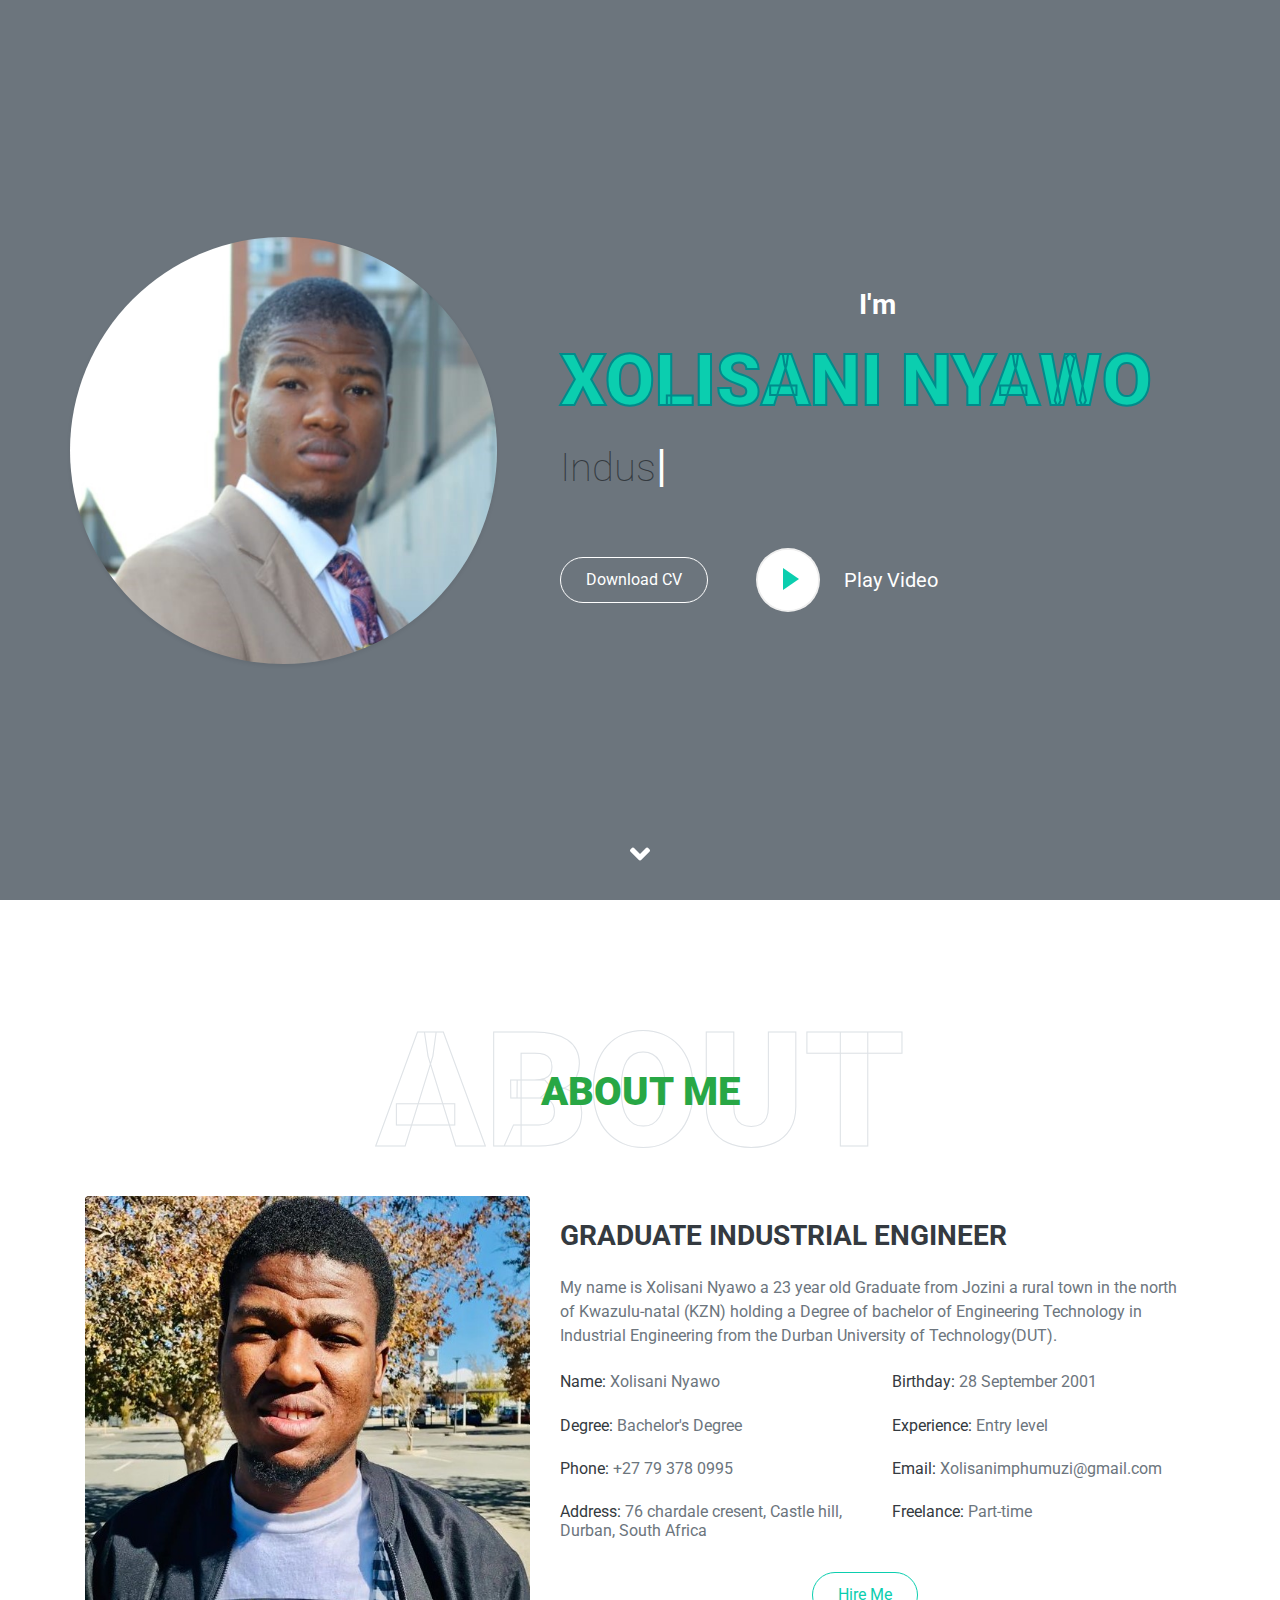
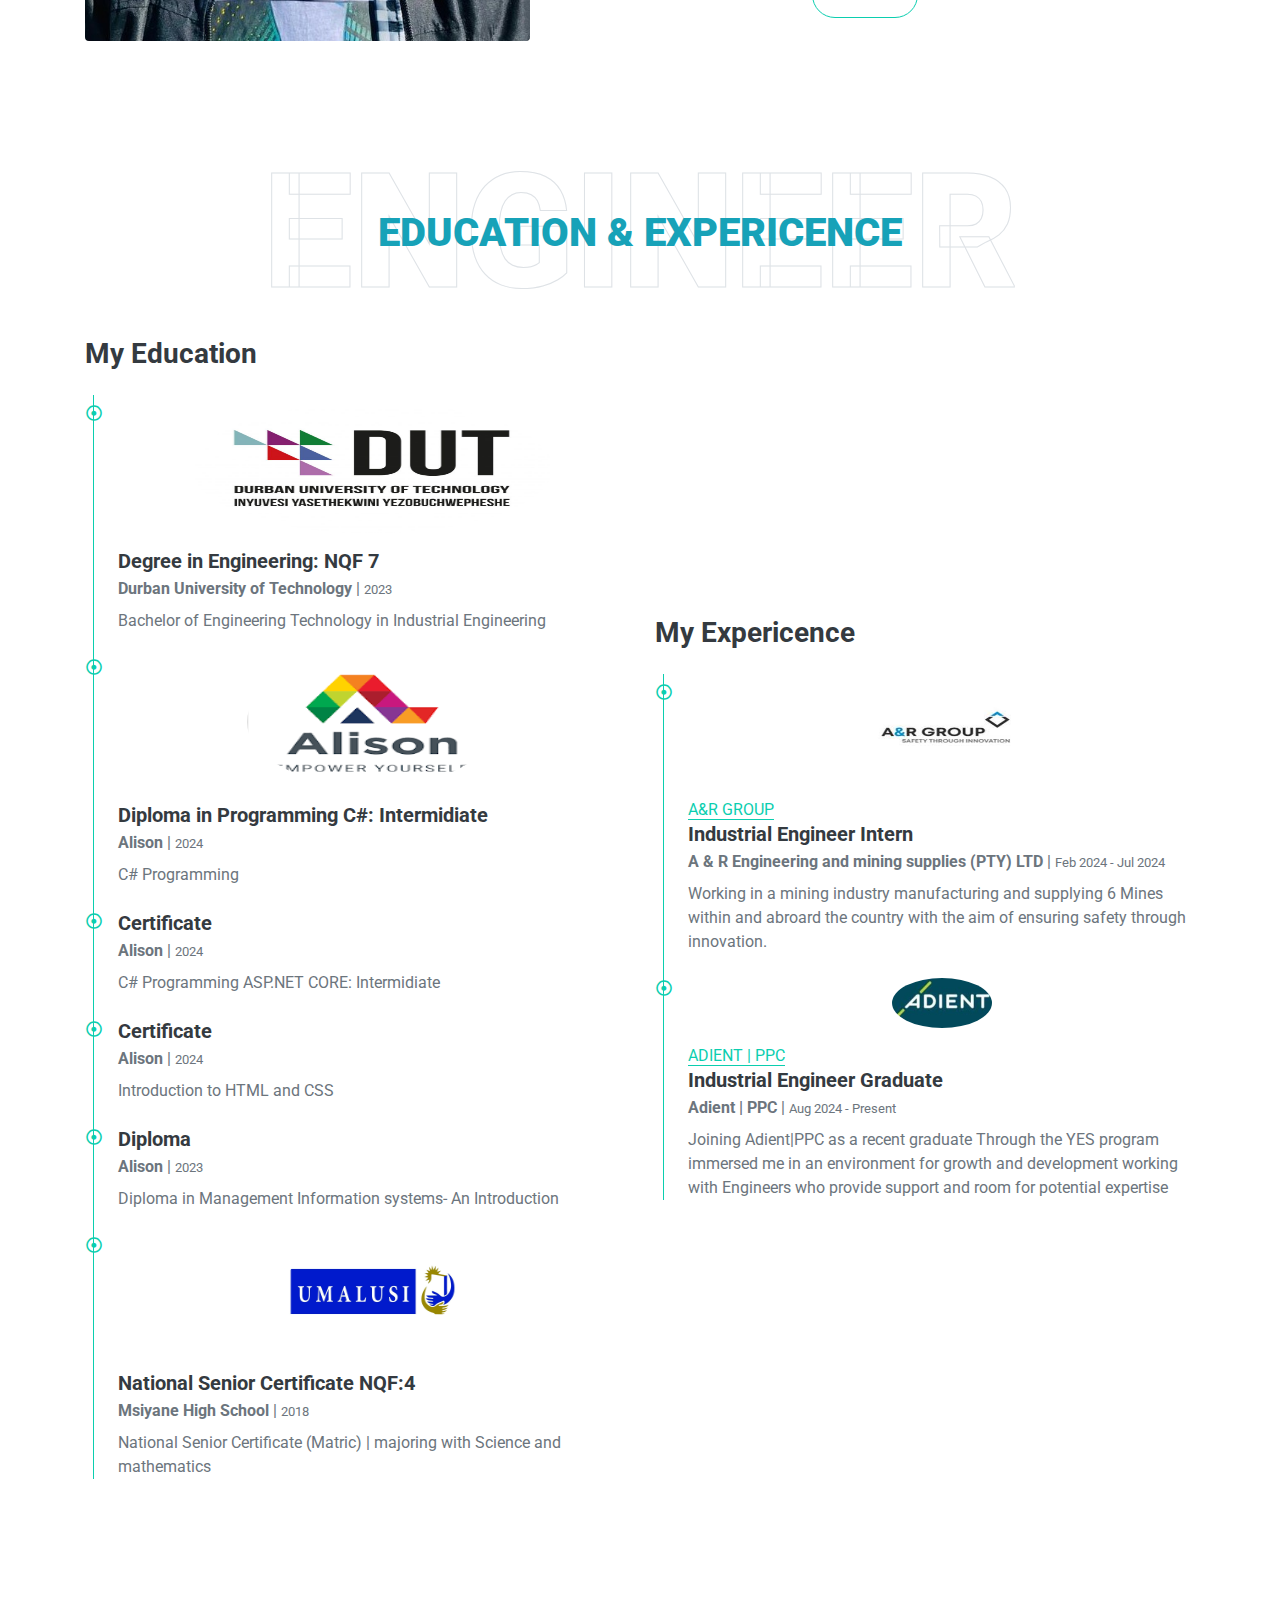
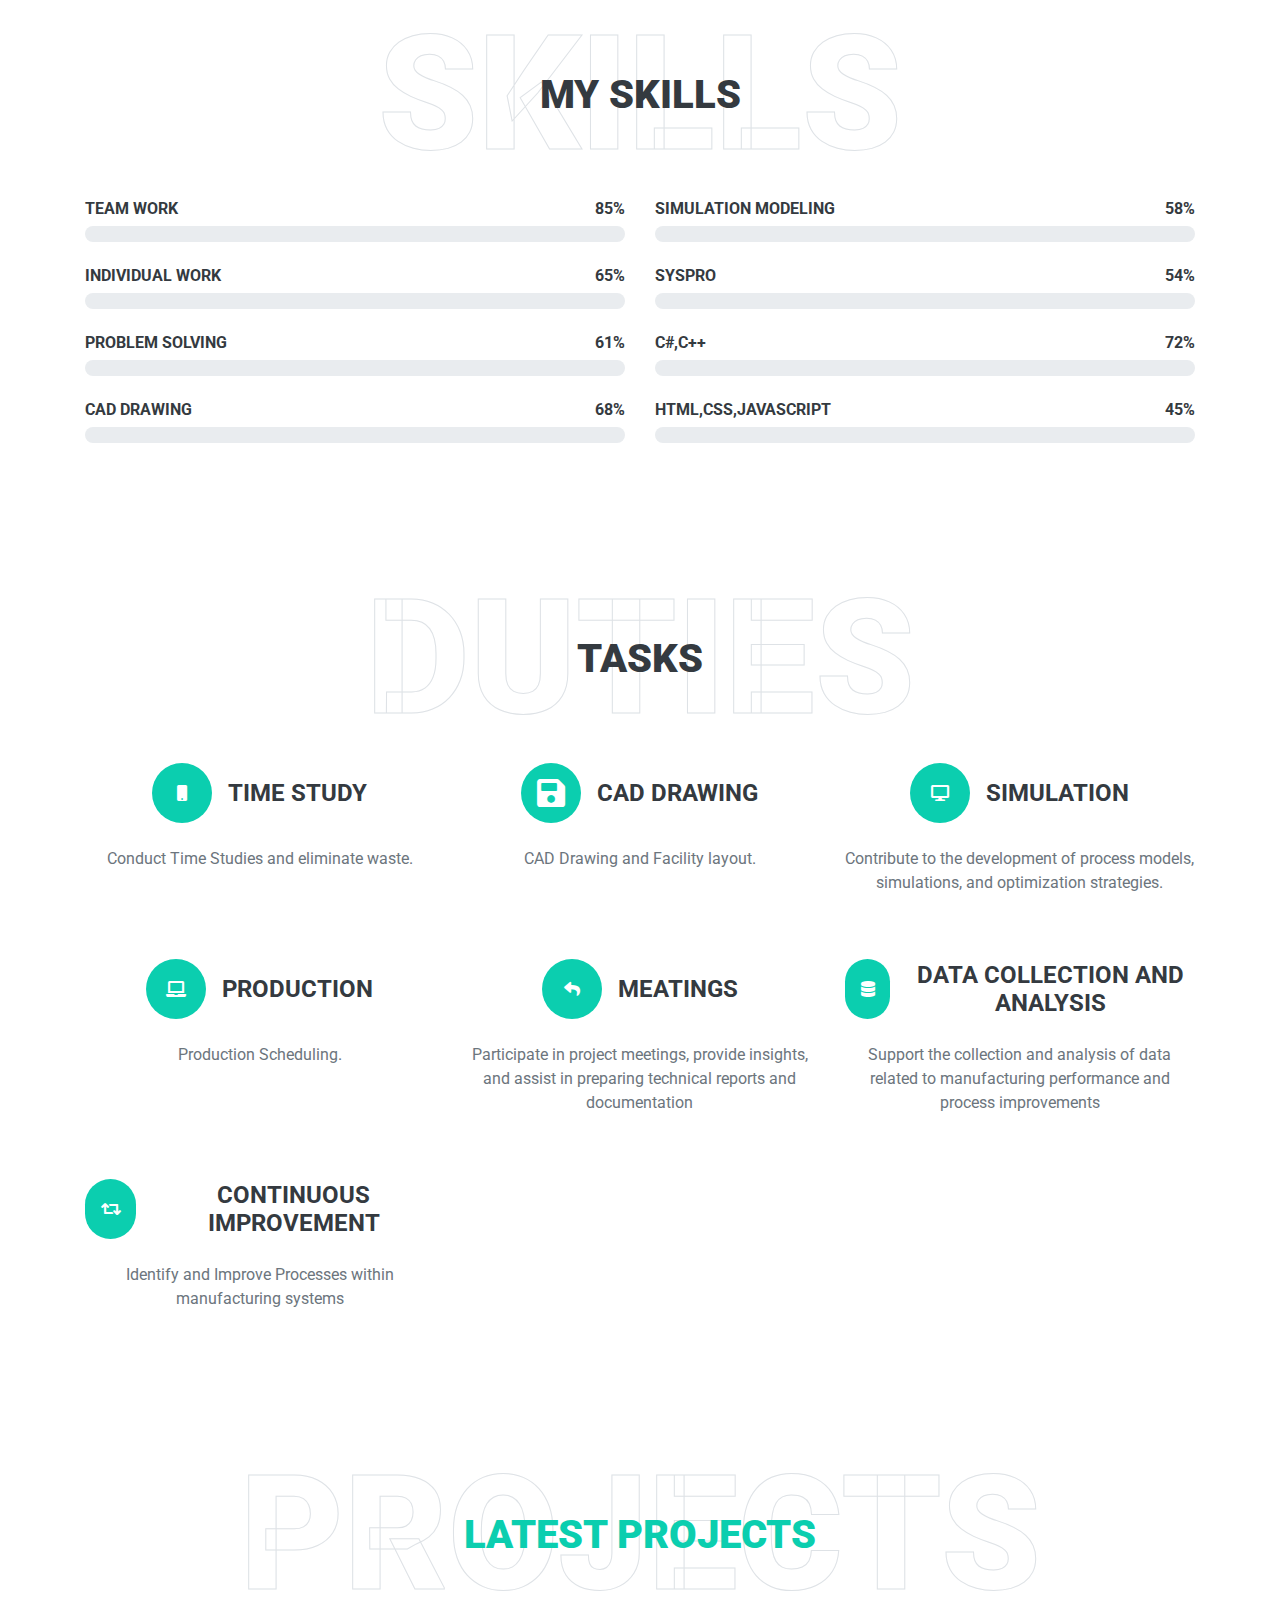
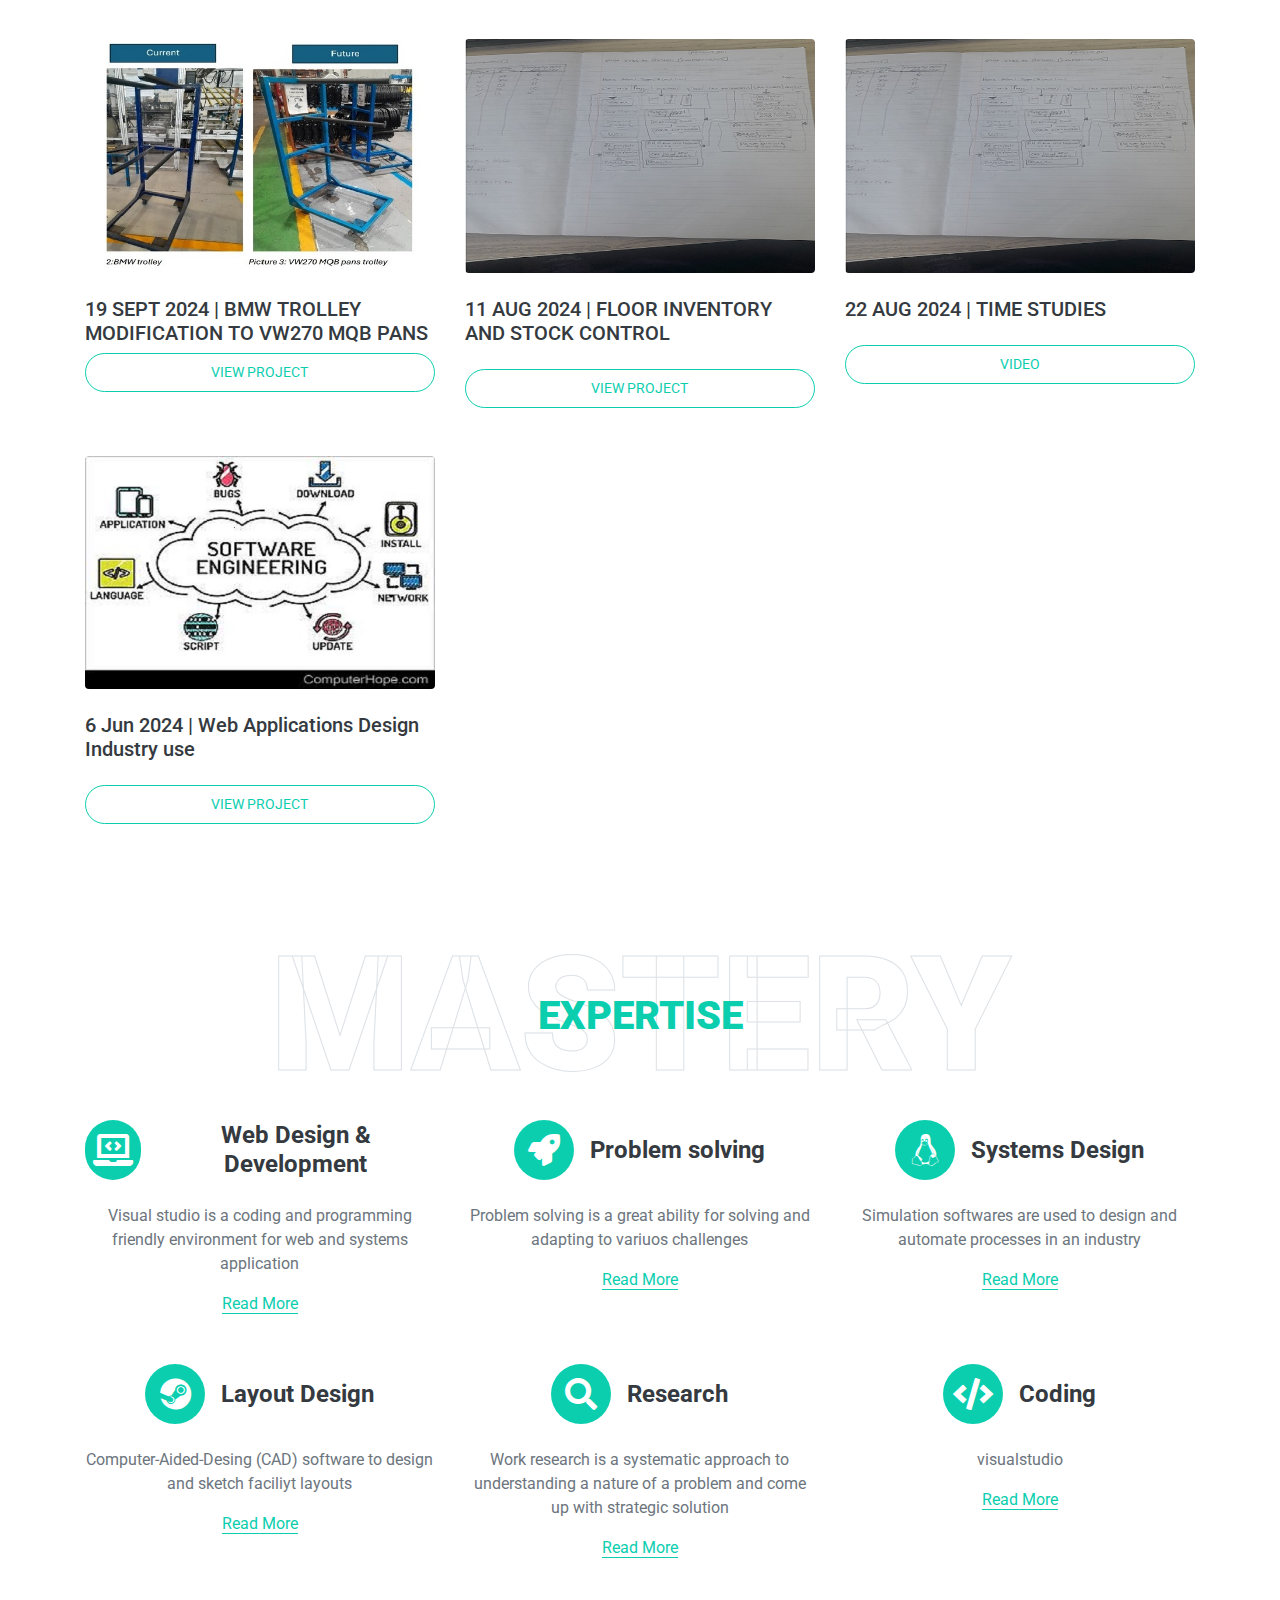
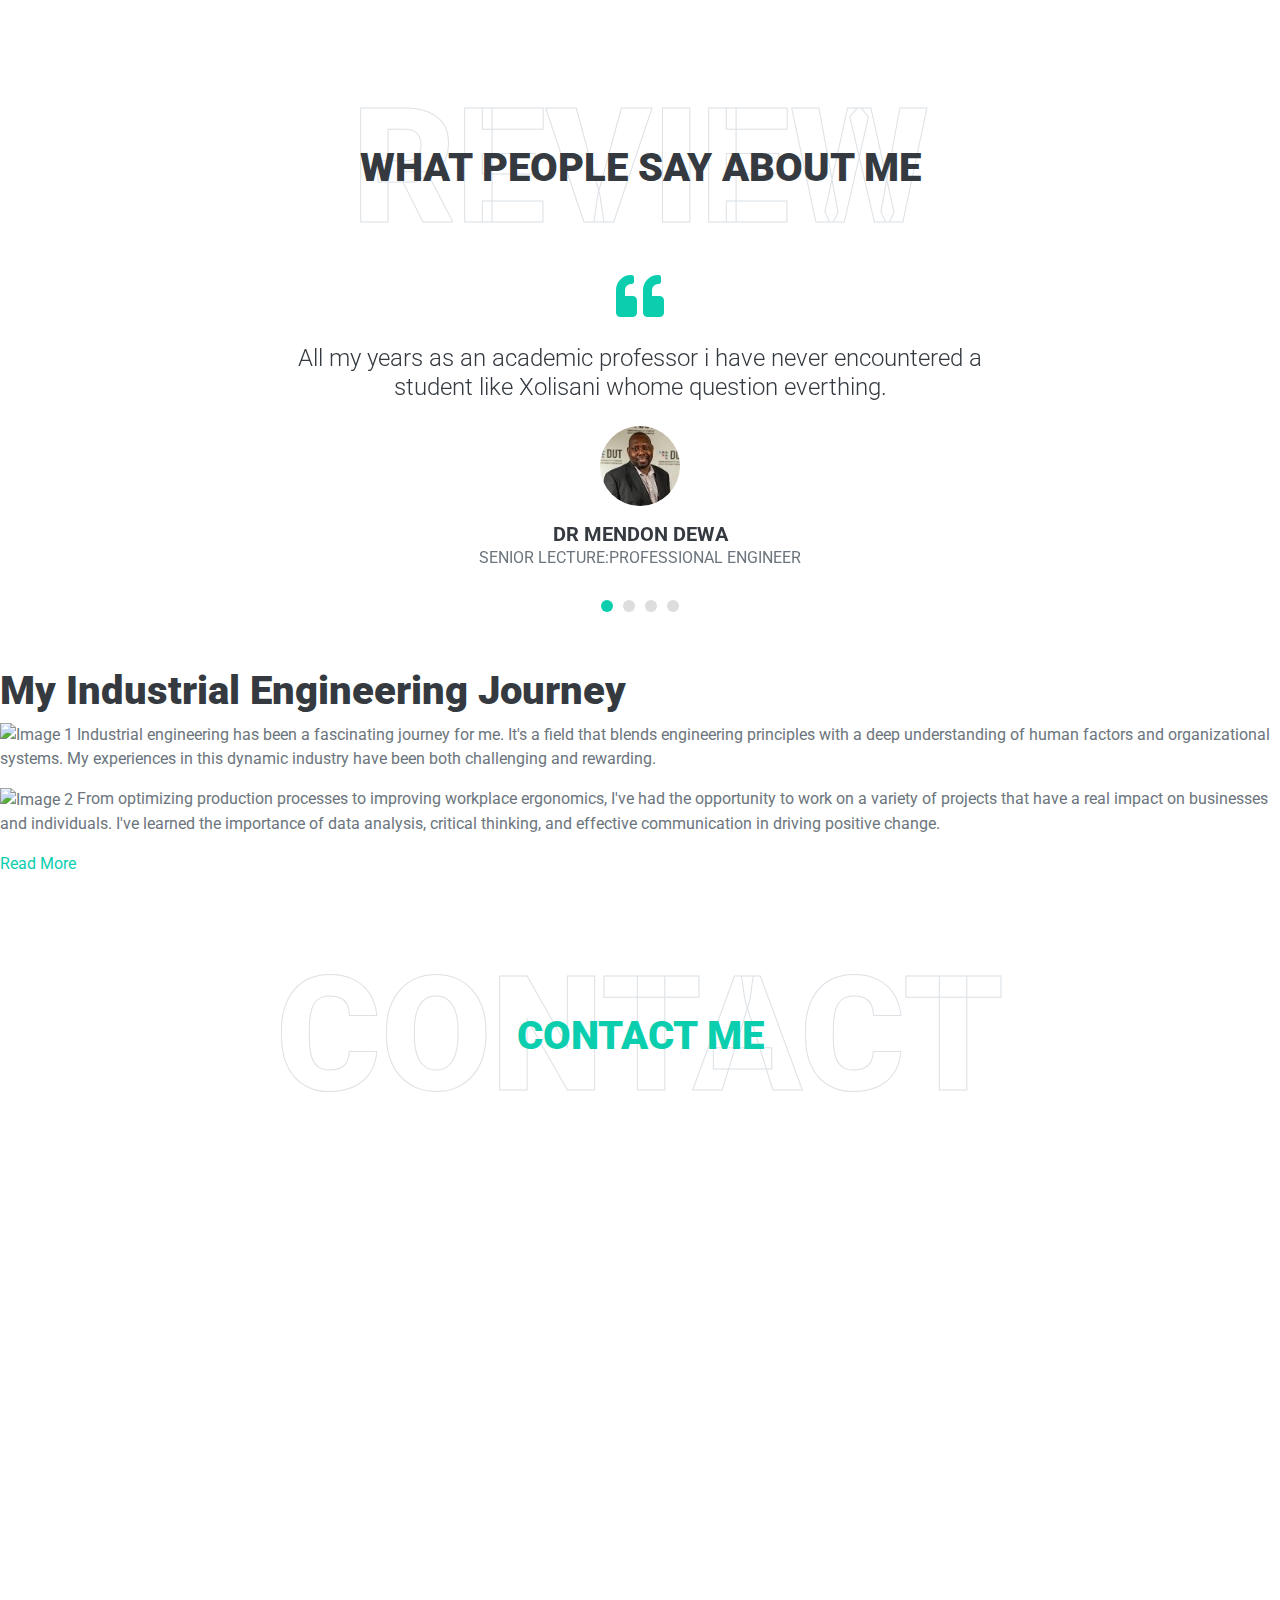
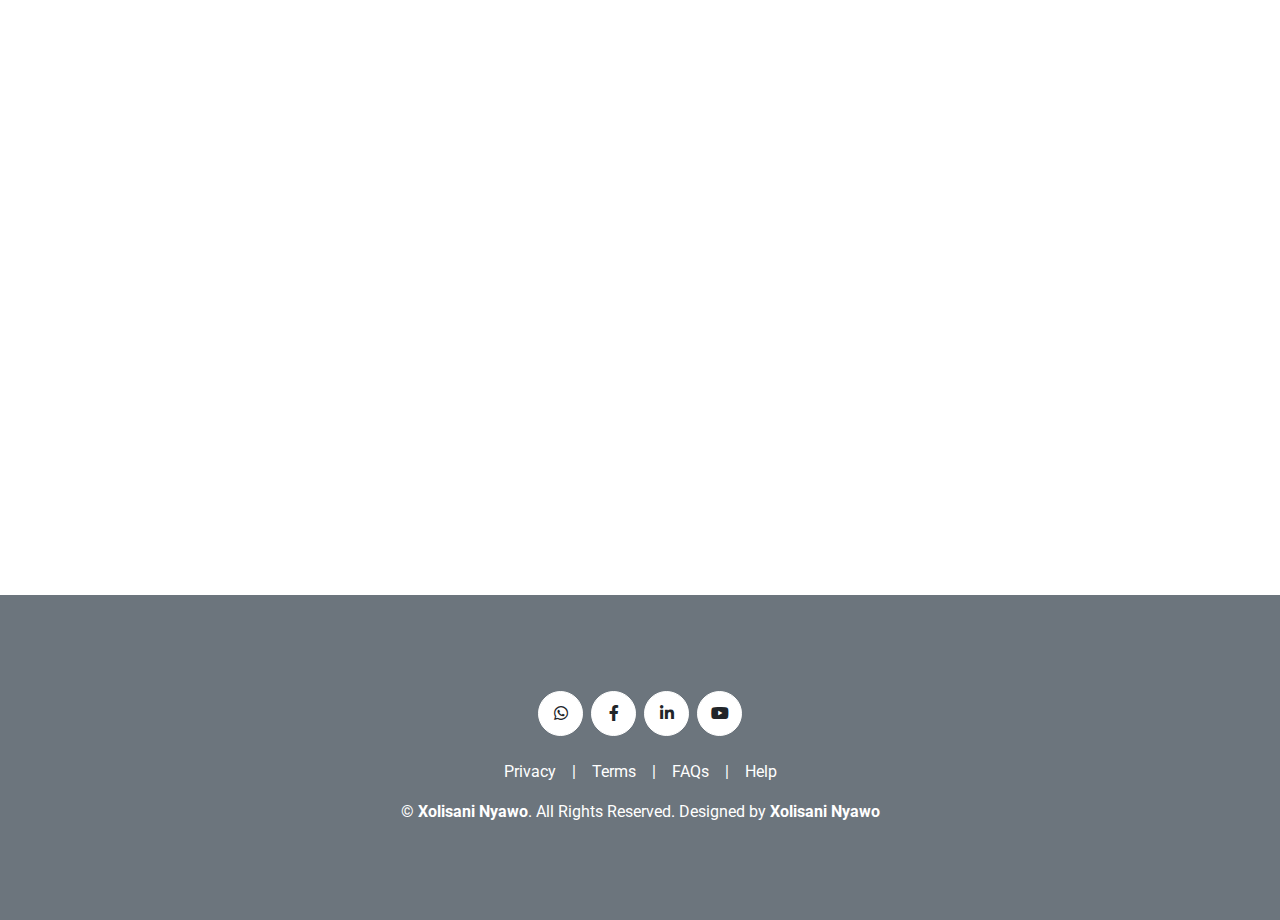
==== index.html @ 23819db9 "Update index.html" ====
<!DOCTYPE html>
<html lang="en">
<head>
    <meta charset="utf-8">
    <title>Xolisani Nyawo</title>
    <meta content="width=device-width, initial-scale=1.0" name="viewport">
    <meta content="HTML" name="keywords">
    <meta content="HTML" name="description">

    <!-- Favicon -->
    <link href="img/favicon.ico" rel="icon">

    <!-- Google Web Fonts -->
    <link rel="preconnect" href="https://fonts.gstatic.com">
    <link href="https://fonts.googleapis.com/css2?family=Roboto:wght@300;400;500;700;900&display=swap" rel="stylesheet"> 

    <!-- Font Awesome -->
    <link href="https://cdnjs.cloudflare.com/ajax/libs/font-awesome/5.10.0/css/all.min.css" rel="stylesheet">

    <!-- Libraries Stylesheet -->
    <link href="lib/owlcarousel/assets/owl.carousel.min.css" rel="stylesheet">
    <link href="lib/lightbox/css/lightbox.min.css" rel="stylesheet">

    <!-- Customized Bootstrap Stylesheet -->
    <link href="css/style.css" rel="stylesheet">
</head>

<body data-spy="scroll" data-target=".navbar" data-offset="51">
    <!-- Navbar Start -->
    <nav class="navbar fixed-top shadow-sm navbar-expand-lg bg-light navbar-light py-3 py-lg-0 px-lg-5">
        <a href="index.html" class="navbar-brand ml-lg-3">
            <h1 class="m-0 display-5"><span class="text-primary">Xolisani</span> Nyawo</h1>
        </a>
        <button type="button" class="navbar-toggler" data-toggle="collapse" data-target="#navbarCollapse">
            <span class="navbar-toggler-icon"></span>
        </button>
        <div class="collapse navbar-collapse px-lg-3" id="navbarCollapse">
            <div class="navbar-nav m-auto py-0">
                <a href="#home" class="nav-item nav-link active">Home</a>
                <a href="#about" class="nav-item nav-link">About</a>
                <a href="#qualification" class="nav-item nav-link">Qualifications</a>
                <a href="#skill" class="nav-item nav-link">Skills</a>
                <a href="#Projects" class="nav-item nav-link">Projects</a>
                <a href="#Duties" class="nav-item nav-link">Duties</a>
                <a href="#Mastery" class="nav-item nav-link">Mastery</a>
                <a href="#testimonial" class="nav-item nav-link">Review</a>
                <a href="#contact" class="nav-item nav-link">Contact</a>
            </div>
            <a href="https://www.linkedin.com/in/xolisani-nyawo-944050216" target="_blank" class="btn btn-outline-primary d-none d-lg-block">Hire Me</a>
        </div>
    </nav>
    <!-- Navbar End -->
    <!-- Video Modal Start -->
    <div class="modal fade" id="videoModal" tabindex="-1" role="dialog" aria-labelledby="exampleModalLabel" aria-hidden="true">
        <div class="modal-dialog" role="document">
            <div class="modal-content">
                <div class="modal-body">
                    <button type="button" class="close" data-dismiss="modal" aria-label="Close">
                        <span aria-hidden="true">&times;</span>
                    </button>
                    <!-- 16:9 aspect ratio -->
                    <div class="embed-responsive embed-responsive-16by9">
                        <iframe class="embed-responsive-item" src="" id="video" allowscriptaccess="always" allow="autoplay"></iframe>
                    </div>
                </div>
            </div>
        </div>
    </div>
    <!-- Video Modal End -->

    <!-- Header Start -->
    <div class="container-fluid bg-secondary d-flex align-items-center mb-5 py-5" id="home" style="min-height: 100vh;">
        <div class="container">
            <div class="row align-items-center">
                <div class="col-lg-5 px-5 pl-lg-0 pb-5 pb-lg-0">
                    <img class="img-fluid w-100 rounded-circle shadow-sm" src="img/profile.jpg" alt="">
                </div>
                <div class="col-lg-7 text-center text-lg-left">
                    <h3 class="text-white font-weight-normal mb-3"><center><strong>I'm</strong></center></h3>
                    <h1 class="display-3 text-uppercase text-primary mb-2" style="-webkit-text-stroke: 2px #008b8b;">XOLISANI NYAWO</h1>
                    <h1 class="typed-text-output d-inline font-weight-lighter text-silver"></h1>
                    <div class="typed-text d-none">Industrial Engineer, Process Engineer, Software Engineer</div>
                    <div class="d-flex align-items-center justify-content-center justify-content-lg-start pt-5">
                         <a href="Doc/MR XM%20Nyawo%20%20CV.pdf"  target="_blank" class="btn btn-outline-light mr-5">Download CV</a>
                         <button type="button" class="btn-play" data-toggle="modal"
                                data-src="https://youtu.be/O-t95DIq7BI?si=vHNenE_iYYShffE9" data-target="#videoModal">
                            <span></span>
                         </button>
                        <h5 class="font-weight-normal text-white m-0 ml-4 d-none d-sm-block">Play Video</h5>
                    </div>
                </div>
            </div>
        </div>
    </div>
    <!-- Header End -->

    <!-- About Start -->
    <div class="container-fluid py-5" id="about">
        <div class="container">
            <div class="position-relative d-flex align-items-center justify-content-center">
                <h1 class="display-1 text-uppercase text-white" style="-webkit-text-stroke: 1px #dee2e6;">About</h1>
                <h1 class="position-absolute text-uppercase text-success">About Me</h1>
            </div>
            <div class="row align-items-center">
                <div class="col-lg-5 pb-4 pb-lg-0">
                    <img class="img-fluid rounded w-100" src="img/about.jpg" alt="">
                </div>
                <div class="col-lg-7">
                    <h3 class="mb-4">GRADUATE INDUSTRIAL ENGINEER</h3>
                    <p>My name is Xolisani Nyawo a 23 year old Graduate from Jozini a rural town in the north of Kwazulu-natal (KZN) holding a Degree of bachelor of Engineering Technology in Industrial Engineering from the Durban University of Technology(DUT). </p>
                    <div class="row mb-3">
                        <div class="col-sm-6 py-2"><h6>Name: <span class="text-secondary">Xolisani Nyawo</span></h6></div>
                        <div class="col-sm-6 py-2"><h6>Birthday: <span class="text-secondary">28 September 2001</span></h6></div>
                        <div class="col-sm-6 py-2"><h6>Degree: <span class="text-secondary">Bachelor's Degree</span></h6></div>
                        <div class="col-sm-6 py-2"><h6>Experience: <span class="text-secondary">Entry level</span></h6></div>
                        <div class="col-sm-6 py-2"><h6>Phone: <span class="text-secondary">+27 79 378 0995</span></h6></div>
                        <div class="col-sm-6 py-2"><h6>Email: <span class="text-secondary">Xolisanimphumuzi@gmail.com</span></h6></div>
                        <div class="col-sm-6 py-2"><h6>Address: <span class="text-secondary">76 chardale cresent, Castle hill, Durban, South Africa</span></h6></div>
                        <div class="col-sm-6 py-2"><h6>Freelance: <span class="text-secondary">Part-time</span></h6></div>
                    </div>
                    <div class="position-relative d-flex align-items-center justify-content-center">
                    <a href="https://www.linkedin.com/in/xolisani-nyawo-944050216" target="_blank" class="btn btn-outline-primary mr-4">Hire Me</a>
                    </div>
                </div>
            </div>
        </div>
    </div>
    <!-- About End -->
    <!-- Qualification Start -->
    <div class="container-fluid py-5" id="qualification">
        <div class="container">
            <div class="position-relative d-flex align-items-center justify-content-center">
                <h1 class="display-1 text-uppercase text-white" style="-webkit-text-stroke: 1px #dee2e6;">Engineer</h1>
                <h1 class="position-absolute text-uppercase text-info">Education & Expericence</h1>
            </div>
            <div class="row align-items-center">
                <div class="col-lg-6">
                    <h3 class="mb-4">My Education</h3>
                    <div class="border-left border-primary pt-2 pl-4 ml-2">
                        <div class="position-relative mb-4">
                            <i class="far fa-dot-circle text-primary position-absolute" style="top: 2px; left: -32px;"></i>
                            <div class="position-relative d-flex align-items-center justify-content-center">
                            <img class="img-fluid rounded-circle mx-auto mb-3" src="img/DUT logo.jpg" style="width: 360px; height: 130px;">
                            </div>
                            <h5 class="font-weight-bold mb-1">Degree in Engineering: NQF 7</h5>
                            <p class="mb-2"><strong>Durban University of Technology</strong> | <small>2023</small></p>
                            <p>Bachelor of Engineering Technology in Industrial Engineering</p>
                        </div>
                        <div class="position-relative mb-4">
                            <i class="far fa-dot-circle text-primary position-absolute" style="top: 2px; left: -32px;"></i>
                            <div class="position-relative d-flex align-items-center justify-content-center">
                            <img class="img-fluid rounded-circle mx-auto mb-3" src="img/Alison.png" style="width: 250px; height: 130px;">
                            </div>
                            <h5 class="font-weight-bold mb-1">Diploma in Programming C#: Intermidiate</h5>
                            <p class="mb-2"><strong>Alison</strong> | <small>2024</small></p>
                            <p>C# Programming</p>
                        </div>
                        <div class="position-relative mb-4">
                            <i class="far fa-dot-circle text-primary position-absolute" style="top: 2px; left: -32px;"></i>
                            <h5 class="font-weight-bold mb-1">Certificate </h5>
                            <p class="mb-2"><strong>Alison</strong> | <small>2024</small></p>
                            <p>C# Programming ASP.NET CORE: Intermidiate</p>
                        </div>
                        <div class="position-relative mb-4">
                            <i class="far fa-dot-circle text-primary position-absolute" style="top: 2px; left: -32px;"></i>
                            <h5 class="font-weight-bold mb-1">Certificate</h5>
                            <p class="mb-2"><strong>Alison</strong> | <small>2024</small></p>
                            <p>Introduction to HTML and CSS</p>
                        </div>
                        <div class="position-relative mb-4">
                            <i class="far fa-dot-circle text-primary position-absolute" style="top: 2px; left: -32px;"></i>
                            <h5 class="font-weight-bold mb-1">Diploma</h5>
                            <p class="mb-2"><strong>Alison</strong> | <small>2023</small></p>
                            <p>Diploma in Management Information systems- An Introduction</p>
                        </div>
                        <div class="position-relative mb-4">
                            <i class="far fa-dot-circle text-primary position-absolute" style="top: 2px; left: -32px;"></i>
                            <div class="position-relative d-flex align-items-center justify-content-center">
                            <img class="img-fluid rounded-circle mx-auto mb-3" src="img/umalusi.jpg" style="width: 180px; height: 120px;">
                            </div>
                            <h5 class="font-weight-bold mb-1">National Senior Certificate NQF:4</h5>
                            <p class="mb-2"><strong>Msiyane High School</strong> | <small>2018</small></p>
                            <p>National Senior Certificate (Matric) | majoring with Science and mathematics </p>
                        </div>
                    </div>
                    </div>
                <div class="col-lg-6">
                    <h3 class="mb-4">My Expericence</h3>
                    <div class="border-left border-primary pt-2 pl-4 ml-2">
                        <div class="position-relative mb-4">
                            <i class="far fa-dot-circle text-primary position-absolute" style="top: 2px; left: -32px"></i>
                            <div class="position-relative d-flex align-items-center justify-content-center">
                            <img class="img-fluid rounded-circle mx-auto mb-3" src="img/A&R group.jpeg" style="width: 150px; height: 100px;">
                            </div>
                            <a class="border-bottom border-primary text-decoration-none" href="https://www.areng-group.com/#:~:text=The%20industry-leading%20mine%20safety%20and" target="_blank">A&R GROUP</a>
                            <h5 class="font-weight-bold mb-1">Industrial Engineer Intern</h5>
                            <p class="mb-2"><strong>A & R Engineering and mining supplies (PTY) LTD</strong> | <small>Feb 2024 - Jul 2024</small></p>
                            <p>Working in a mining industry manufacturing and supplying 6 Mines within and abroard the country with the aim of ensuring safety through innovation.</p>
                        </div>
                        <div class="position-relative mb-4">
                            <i class="far fa-dot-circle text-primary position-absolute" style="top: 2px; left: -32px;"></i>
                            <div class="position-relative d-flex align-items-center justify-content-center">
                            <img class="img-fluid rounded-circle mx-auto mb-3" src="img/Adient.jpeg" style="width: 100px; height: 50px;">
                            </div>
                            <a class="border-bottom border-primary text-decoration-none" href="https://www.adient.com/about-us/locations/adient-south-africa/#:~:text=We%E2%80%99re%20driving%20a%20high-performance%20culture" target="_blank">ADIENT | PPC</a>
                            <h5 class="font-weight-bold mb-1">Industrial Engineer Graduate</h5>
                            <p class="mb-2"><strong>Adient | PPC </strong> | <small>Aug 2024 - Present</small></p>
                            <p>Joining Adient|PPC as a recent graduate Through the YES program immersed me in an environment for growth and development working with Engineers who provide support and room for potential expertise</p>
                        </div>
                    </div>
                </div>
            </div>
        </div>
    </div>
    <!-- Qualification End -->
    <!-- Skill Start -->
    <div class="container-fluid py-5" id="skill">
        <div class="container">
            <div class="position-relative d-flex align-items-center justify-content-center">
                <h1 class="display-1 text-uppercase text-white" style="-webkit-text-stroke: 1px #dee2e6;">Skills</h1>
                <h1 class="position-absolute text-uppercase text-indigo">My Skills</h1>
            </div>
            <div class="row align-items-center">
                <div class="col-md-6">
                    <div class="skill mb-4">
                        <div class="d-flex justify-content-between">
                            <h6 class="font-weight-bold">TEAM WORK</h6>
                            <h6 class="font-weight-bold">85%</h6>
                        </div>
                        <div class="progress">
                            <div class="progress-bar bg-primary" role="progressbar" aria-valuenow="80" aria-valuemin="0" aria-valuemax="100"></div>
                        </div>
                    </div>
                    <div class="skill mb-4">
                        <div class="d-flex justify-content-between">
                            <h6 class="font-weight-bold">INDIVIDUAL WORK</h6>
                            <h6 class="font-weight-bold">65%</h6>
                        </div>
                        <div class="progress">
                            <div class="progress-bar bg-warning" role="progressbar" aria-valuenow="60" aria-valuemin="0" aria-valuemax="100"></div>
                        </div>
                    </div>
                    <div class="skill mb-4">
                        <div class="d-flex justify-content-between">
                            <h6 class="font-weight-bold">PROBLEM SOLVING</h6>
                            <h6 class="font-weight-bold">61%</h6>
                        </div>
                        <div class="progress">
                            <div class="progress-bar bg-warning" role="progressbar" aria-valuenow="60" aria-valuemin="0" aria-valuemax="100"></div>
                        </div>
                    </div>
                        <div class="skill mb-4">
                        <div class="d-flex justify-content-between">
                            <h6 class="font-weight-bold">CAD DRAWING</h6>
                            <h6 class="font-weight-bold">68%</h6>
                        </div>
                        <div class="progress">
                            <div class="progress-bar bg-warning" role="progressbar" aria-valuenow="60" aria-valuemin="0" aria-valuemax="100"></div>
                        </div>
                    </div>
                </div>
                <div class="col-md-6">
                    <div class="skill mb-4">
                        <div class="d-flex justify-content-between">
                            <h6 class="font-weight-bold">SIMULATION MODELING</h6>
                            <h6 class="font-weight-bold">58%</h6>
                        </div>
                        <div class="progress">
                            <div class="progress-bar bg-danger" role="progressbar" aria-valuenow="50" aria-valuemin="0" aria-valuemax="100"></div>
                        </div>
                    </div>
                        <div class="skill mb-4">
                        <div class="d-flex justify-content-between">
                            <h6 class="font-weight-bold">SYSPRO</h6>
                            <h6 class="font-weight-bold">54%</h6>
                        </div>
                        <div class="progress">
                            <div class="progress-bar bg-danger" role="progressbar" aria-valuenow="50" aria-valuemin="0" aria-valuemax="100"></div>
                        </div>
                    </div>
                    <div class="skill mb-4">
                        <div class="d-flex justify-content-between">
                            <h6 class="font-weight-bold">C#,C++</h6>
                            <h6 class="font-weight-bold">72%</h6>
                        </div>
                        <div class="progress">
                            <div class="progress-bar bg-dark" role="progressbar" aria-valuenow="70" aria-valuemin="0" aria-valuemax="100"></div>
                        </div>
                    </div>
                    <div class="skill mb-4">
                        <div class="d-flex justify-content-between">
                            <h6 class="font-weight-bold">HTML,CSS,JAVASCRIPT</h6>
                            <h6 class="font-weight-bold">45%</h6>
                        </div>
                        <div class="progress">
                            <div class="progress-bar bg-info" role="progressbar" aria-valuenow="40" aria-valuemin="0" aria-valuemax="100"></div>
                        </div>
                    </div>
                </div>
            </div>
        </div>
    </div>
    <!-- Skill End -->
    <!-- Duties start -->
<div class="container-fluid pt-5" id="Duties">
        <div class="container">
            <div class="position-relative d-flex align-items-center justify-content-center">
                <h1 class="display-1 text-uppercase text-white" style="-webkit-text-stroke: 1px #dee2e6;">Duties</h1>
                <h1 class="position-absolute text-uppercase text-gray-dark">Tasks</h1>
            </div>
            <div class="row pb-3">
                <div class="col-lg-4 col-md-6 text-center mb-5">
                    <div class="d-flex align-items-center justify-content-center mb-4">
                        <i class="fa fa-mobile service-icon bg-primary text-white mr-3"></i>
                        <h4 class="font-weight-bold m-0">TIME STUDY</h4>
                    </div>
                    <p>Conduct Time Studies and eliminate waste.</p>
                </div>
                <div class="col-lg-4 col-md-6 text-center mb-5">
                    <div class="d-flex align-items-center justify-content-center mb-4">
                        <i class="fa fa-2x fa-save service-icon bg-primary text-white mr-3"></i>
                        <h4 class="font-weight-bold m-0">CAD DRAWING</h4>
                    </div>
                    <p>CAD Drawing and Facility layout.</p>
                </div>
                <div class="col-lg-4 col-md-6 text-center mb-5">
                    <div class="d-flex align-items-center justify-content-center mb-4">
                        <i class="fa fa-desktop service-icon bg-primary text-white mr-3"></i>
                        <h4 class="font-weight-bold m-0">SIMULATION</h4>
                    </div>
                    <p>Contribute to the development of process models, simulations, and optimization strategies.</p>
                </div>
                <div class="col-lg-4 col-md-6 text-center mb-5">
                    <div class="d-flex align-items-center justify-content-center mb-4">
                        <i class="fa fa-laptop service-icon bg-primary text-white mr-3"></i>
                        <h4 class="font-weight-bold m-0">PRODUCTION</h4>
                    </div>
                    <p>Production Scheduling.</p>
                </div>
                <div class="col-lg-4 col-md-6 text-center mb-5">
                    <div class="d-flex align-items-center justify-content-center mb-4">
                        <i class="fa fa-reply service-icon bg-primary text-white mr-3"></i>
                        <h4 class="font-weight-bold m-0">MEATINGS</h4>
                    </div>
                    <p>Participate in project meetings, provide insights, and assist in preparing technical reports and documentation</p>
                </div>
                <div class="col-lg-4 col-md-6 text-center mb-5">
                    <div class="d-flex align-items-center justify-content-center mb-4">
                        <i class="fa fa-database service-icon bg-primary text-white mr-3"></i>
                        <h4 class="font-weight-bold m-0">DATA COLLECTION AND ANALYSIS</h4>
                    </div>
                    <p>Support the collection and analysis of data related to manufacturing performance and process improvements</p>
                </div>
                <div class="col-lg-4 col-md-6 text-center mb-5">
                    <div class="d-flex align-items-center justify-content-center mb-4">
                        <i class="fa fa-retweet service-icon bg-primary text-white mr-3"></i>
                        <h4 class="font-weight-bold m-0">CONTINUOUS IMPROVEMENT</h4>
                    </div>
                    <p>Identify and Improve Processes within manufacturing systems</p>
                </div>
            </div>
        </div>
    </div>
    <!-- Duties End -->
        <!-- Projects Start -->
    <div class="container-fluid pt-5" id="Projects">
        <div class="container">
            <div class="position-relative d-flex align-items-center justify-content-center">
                <h1 class="display-1 text-uppercase text-white" style="-webkit-text-stroke: 1px #dee2e6;">Projects</h1>
                <h1 class="position-absolute text-uppercase text-primary">Latest projects</h1>
            </div>
            <div class="row">
                <div class="col-lg-4 mb-5">
                    <div class="position-relative mb-4">
                        <img class="img-fluid rounded w-100" src="img/blog-2.jpg" alt="">
                        </div>
                    <h5 class="text-blue text-uppercase">19 Sept 2024 | BMW trolley modification to VW270 MQB Pans</h5>
                    <a class="btn btn-sm btn-outline-primary py-2 position-relative d-flex align-items-center justify-content-center" href="Doc/MS4 PANS TROLLEY-1.pdf">VIEW PROJECT</a>
                </div>
                <div class="col-lg-4 mb-5">
                    <div class="position-relative mb-4">
                        <img class="img-fluid rounded w-100" src="img/blog-3.jpg" alt="">
                    </div>
                    <h5 class="font-weight-medium mb-4">11 AUG 2024 | FLOOR INVENTORY AND STOCK CONTROL</h5>
                    <a class="btn btn-sm btn-outline-primary py-2 position-relative d-flex align-items-center justify-content-center" href="./Doc/PROJECT VIABLE REPORT.pdf">VIEW PROJECT</a>
                </div>
                <div class="col-lg-4 mb-5">
                    <div class="position-relative mb-4">
                        <img class="img-fluid rounded w-100" src="img/blog-3.jpg" alt="">
                    </div>
                    <h5 class="font-weight-medium mb-4">22 AUG 2024 | TIME STUDIES</h5>
                    <a class="btn btn-sm btn-outline-primary py-2 position-relative d-flex align-items-center justify-content-center" href="https://www.youtube.com/embed/FWHuX0IR8qo?si=ljd0txtHjhQwdCuX">VIDEO</a>
                </div>

                <div class="col-lg-4 mb-5">
                    <div class="position-relative mb-4">
                        <img class="img-fluid rounded w-100" src="img/blog-1.jpeg" alt="">
                    </div>
                    <h5 class="font-weight-medium mb-4">6 Jun 2024 | Web Applications Design Industry use</h5>
                    <a class="btn btn-sm btn-outline-primary py-2 position-relative d-flex align-items-center justify-content-center" href="https://code.visualstudio.com">VIEW PROJECT</a>
                </div>
            </div>
        </div>
    </div>
    <!-- Projects End -->
    <!-- Mastery Start -->
    <div class="container-fluid pt-5" id="Mastery">
        <div class="container">
            <div class="position-relative d-flex align-items-center justify-content-center">
                <h1 class="display-1 text-uppercase text-white" style="-webkit-text-stroke: 1px #dee2e6;">Mastery</h1>
                <h1 class="position-absolute text-uppercase text-primary">Expertise</h1>
            </div>
            <div class="row pb-3">
                <div class="col-lg-4 col-md-6 text-center mb-5">
                    <div class="d-flex align-items-center justify-content-center mb-4">
                        <i class="fa fa-2x fa-laptop-code service-icon bg-primary text-white mr-3"></i>
                        <h4 class="font-weight-bold m-0">Web Design & Development</h4>
                    </div>
                    <p>Visual studio is a coding and programming friendly environment for web and systems application</p>
                    <a class="border-bottom border-primary text-decoration-none" href="https://code.visualstudio.com/" target="_blank">Read More</a>
                </div>
                <div class="col-lg-4 col-md-6 text-center mb-5">
                    <div class="d-flex align-items-center justify-content-center mb-4">
                        <i class="fa fa-2x fa-rocket service-icon bg-primary text-white mr-3"></i>
                        <h4 class="font-weight-bold m-0">Problem solving</h4>
                    </div>
                    <p>Problem solving is a great ability for solving and adapting to variuos challenges</p>
                    <a class="border-bottom border-primary text-decoration-none" href="">Read More</a>
                </div>
                <div class="col-lg-4 col-md-6 text-center mb-5">
                    <div class="d-flex align-items-center justify-content-center mb-4">
                        <i class="fab fa-2x fa-linux service-icon bg-primary text-white mr-3"></i>
                        <h4 class="font-weight-bold m-0">Systems Design</h4>
                    </div>
                    <p>Simulation softwares are used to design and automate processes in an industry</p>
                    <a class="border-bottom border-primary text-decoration-none" href="https://resources.sw.siemens.com/en-US/download-tecnomatix-plant-simulation-student-software" target="_blank">Read More</a>
                </div>
                <div class="col-lg-4 col-md-6 text-center mb-5">
                    <div class="d-flex align-items-center justify-content-center mb-4">
                        <i class="fab fa-2x fa-steam service-icon bg-primary text-white mr-3"></i>
                        <h4 class="font-weight-bold m-0">Layout Design</h4>
                    </div>
                    <p>Computer-Aided-Desing (CAD) software to design and sketch faciliyt layouts</p>
                    <a class="border-bottom border-primary text-decoration-none" href="https://www.autodesk.com/za/products/autocad/overview?term=1-YEAR&tab=subscription" target="_blank">Read More</a>
                </div>
                <div class="col-lg-4 col-md-6 text-center mb-5">
                    <div class="d-flex align-items-center justify-content-center mb-4">
                        <i class="fa fa-2x fa-search service-icon bg-primary text-white mr-3"></i>
                        <h4 class="font-weight-bold m-0">Research</h4>
                    </div>
                    <p>Work research is a systematic approach to understanding a nature of a problem and come up with strategic solution</p>
                    <a class="border-bottom border-primary text-decoration-none" href="https://www.google.co.za/" target="_blank">Read More</a>
                </div>
                <div class="col-lg-4 col-md-6 text-center mb-5">
                    <div class="d-flex align-items-center justify-content-center mb-4">
                        <i class="fa fa-2x fa-code service-icon bg-primary text-white mr-3"></i>
                        <h4 class="font-weight-bold m-0">Coding</h4>
                    </div>
                    <p>visualstudio</p>
                    <a class="border-bottom border-primary text-decoration-none" href="https://code.visualstudio.com/" target="_blank">Read More</a>
                </div>
            </div>
        </div>
    </div>
    <!-- Mastery End -->
    <!-- Review Start -->
    <div class="container-fluid py-5" id="testimonial">
        <div class="container">
            <div class="position-relative d-flex align-items-center justify-content-center">
                <h1 class="display-1 text-uppercase text-white" style="-webkit-text-stroke: 1px #dee2e6;">Review</h1>
                <h1 class="position-absolute text-uppercase text-DARK">WHAT PEOPLE SAY ABOUT ME</h1>
            </div>
            <div class="row justify-content-center">
                <div class="col-lg-8">
                    <div class="owl-carousel testimonial-carousel">
                        <div class="text-center">
                            <i class="fa fa-3x fa-quote-left text-primary mb-4"></i>
                            <h4 class="font-weight-light mb-4">All my years as an academic professor i have never encountered a student like Xolisani whome question everthing.</h4>
                            <img class="img-fluid rounded-circle mx-auto mb-3" src="img/testimonial-3.jpeg" style="width: 80px; height: 80px;">
                            <h5 class="font-weight-bold m-0">DR MENDON DEWA</h5>
                            <span>SENIOR LECTURE:PROFESSIONAL ENGINEER</span>
                        </div>
                        <div class="text-center">
                            <i class="fa fa-3x fa-quote-left text-primary mb-4"></i>
                            <h4 class="font-weight-light mb-4">Him and I worked together during our academic journey and i always knew he will find a solution.</h4>
                            <img class="img-fluid rounded-circle mx-auto mb-3" src="img/testimonial-1.jpg" style="width: 80px; height: 80px;">
                            <h5 class="font-weight-bold m-0">ANELE VUYANI NYAWO</h5>
                            <span>INDUSTRIAL ENGINEER</span>
                        </div>
                        <div class="text-center">
                            <i class="fa fa-3x fa-quote-left text-primary mb-4"></i>
                            <h4 class="font-weight-light mb-4">I worked with Xolisani and his ideas were earlier in time based on the technology we have now.</h4>
                            <img class="img-fluid rounded-circle mx-auto mb-3" src="img/testimonial-2.jpg" style="width: 80px; height: 80px;">
                            <h5 class="font-weight-bold m-0">ANDILE MJEZU</h5>
                            <span>ELECTRICAL ENGINEER</span>
                        </div>
                        <div class="text-center">
                            <i class="fa fa-3x fa-quote-left text-primary mb-4"></i>
                            <h4 class="font-weight-light mb-4">Smart and wierd guy. Always working on something to make you question your thinking capacity.</h4>
                            <img class="img-fluid rounded-circle mx-auto mb-3" src="img/testimonial-4.jpg" style="width: 80px; height: 80px;">
                            <h5 class="font-weight-bold m-0">MTHOBISI NKOSI</h5>
                            <span>PUBLIC ADMINISTRATOR</span>
                        </div>
                    </div>
                </div>
            </div>
        </div>
    </div>
    <!-- Review End -->
    <!-- Article Start -->
    <h1>My Industrial Engineering Journey</h1>

    <p>
        <img src="image1.jpg" alt="Image 1">
        Industrial engineering has been a fascinating journey for me. It's a field that blends engineering principles with a deep understanding of human factors and organizational systems. My experiences in this dynamic industry have been both challenging and rewarding.
    </p>

    <p>
        <img src="image2.jpg" alt="Image 2">
        From optimizing production processes to improving workplace ergonomics, I've had the opportunity to work on a variety of projects that have a real impact on businesses and individuals. I've learned the importance of data analysis, critical thinking, and effective communication in driving positive change.
    </p>

    <p>
        <a href="full-article.html" class="read-more-button">Read More</a>
    </p>
<!-- Article End -->
    <!-- Contact Start -->
    <div class="container-fluid py-5" id="contact">
        <div class="container">
            <div class="position-relative d-flex align-items-center justify-content-center">
                <h1 class="display-1 text-uppercase text-white" style="-webkit-text-stroke: 1px #dee2e6;">Contact</h1>
                <h1 class="position-absolute text-uppercase text-primary">Contact Me</h1>
            </div>
            <div class="row justify-content-center">
               <iframe src="https://docs.google.com/forms/d/e/1FAIpQLScBKCDlrd1cuw9SeH4tpz23pqnTA-Pw7Jk7QBXasmNxbGg3cg/viewform?embedded=true" width="640" height="959" frameborder="0" marginheight="0" marginwidth="0">Loading…</iframe>            </div>
        </div>
    </div>
    <!-- Contact End -->
    <!-- Footer Start -->
    <div class="container-fluid bg-secondary text-white mt-5 py-5 px-sm-3 px-md-5">
        <div class="container text-center py-5">
            <div class="d-flex justify-content-center mb-4">
                <a class="btn btn-light btn-social mr-2" href="https://wa.me/+27793780995?Hi%20Xolisani?" target="_blank"><i class="fab fa-whatsapp"></i></a>
                <a class="btn btn-light btn-social mr-2" href="https://www.facebook.com/profile.php?id=61558130706106" target="_blank"><i class="fab fa-facebook-f"></i></a>
                <a class="btn btn-light btn-social mr-2" href="https://www.linkedin.com/in/xolisani-nyawo-944050216" target="_blank"><i class="fab fa-linkedin-in"></i></a>
                <a class="btn btn-light btn-social" href="https://www.youtube.com/@xolisanimphumuzi2072" target="_blank"><i class="fab fa-youtube"></i></a>
            </div>
            <div class="d-flex justify-content-center mb-3">
                <a class="text-white" href="https://policies.google.com/privacy?hl=en-US">Privacy</a>
                <span class="px-3">|</span>
                <a class="text-white" href="https://play.google.com/about/play-terms/index.html">Terms</a>
                <span class="px-3">|</span>
                <a class="text-white" href="https://policies.google.com/faq?hl=en-US">FAQs</a>
                <span class="px-3">|</span>
                <a class="text-white" href="https://support.google.com/sites/?hl=en#topic=7184580">Help</a>
            </div>
            <p class="m-0">
                &copy; <a class="text-white font-weight-bold" href="https://xolisani01.github.io/Mywebsite/">Xolisani Nyawo</a>. All Rights Reserved. Designed by <a class="text-white font-weight-bold" href="https://www.linkedin.com/in/xolisani-nyawo-944050216">Xolisani Nyawo</a>
            </p>
        </div>
    </div>
    <!-- Footer End -->
    <!-- Scroll to Bottom -->
    <i class="fa fa-2x fa-angle-down text-white scroll-to-bottom"></i>

    <!-- Back to Top -->
    <a href="#" class="btn btn-outline-dark px-0 back-to-top"><i class="fa fa-angle-double-up"></i></a>


    <!-- JavaScript Libraries -->
    <script src="https://code.jquery.com/jquery-3.4.1.min.js"></script>
    <script src="https://stackpath.bootstrapcdn.com/bootstrap/4.4.1/js/bootstrap.bundle.min.js"></script>
    <script src="lib/typed/typed.min.js"></script>
    <script src="lib/easing/easing.min.js"></script>
    <script src="lib/waypoints/waypoints.min.js"></script>
    <script src="lib/owlcarousel/owl.carousel.min.js"></script>
    <script src="lib/isotope/isotope.pkgd.min.js"></script>
    <script src="lib/lightbox/js/lightbox.min.js"></script>

    <!-- Contact Javascript File -->
    <script src="mail/jqBootstrapValidation.min.js"></script>
    <script src="mail/contact.js"></script>

    <!-- Template Javascript -->
    <script src="js/main.js"></script>
</body>

</html>
---- css/style.css ----
/******* Bootstrap Theming ********/
/*!
 * Bootstrap v4.5.3 (https://getbootstrap.com/)
 * Copyright 2011-2020 The Bootstrap Authors
 * Copyright 2011-2020 Twitter, Inc.
 * Licensed under MIT (https://github.com/twbs/bootstrap/blob/main/LICENSE)
 */
:root {
  --blue: #007bff;
  --indigo: #6610f2;
  --purple: #6f42c1;
  --pink: #e83e8c;
  --red: #dc3545;
  --orange: #fd7e14;
  --yellow: #ffc107;
  --green: #28a745;
  --teal: #20c997;
  --cyan: #17a2b8;
  --white: #fff;
  --gray: #6c757d;
  --gray-dark: #343a40;
  --primary: #0BCEAF;
  --secondary: #6c757d;
  --success: #28a745;
  --info: #17a2b8;
  --warning: #ffc107;
  --danger: #dc3545;
  --light: #ffffff;
  --dark: #343a40;
  --breakpoint-xs: 0;
  --breakpoint-sm: 576px;
  --breakpoint-md: 768px;
  --breakpoint-lg: 992px;
  --breakpoint-xl: 1200px;
  --font-family-sans-serif: "Roboto", sans-serif;
  --font-family-monospace: SFMono-Regular, Menlo, Monaco, Consolas, "Liberation Mono", "Courier New", monospace;
}

*,
*::before,
*::after {
  box-sizing: border-box;
}

html {
  font-family: sans-serif;
  line-height: 1.15;
  -webkit-text-size-adjust: 100%;
  -webkit-tap-highlight-color: rgba(0, 0, 0, 0);
}

article, aside, figcaption, figure, footer, header, hgroup, main, nav, section {
  display: block;
}

body {
  margin: 0;
  font-family: "Roboto", sans-serif;
  font-size: 1rem;
  font-weight: 400;
  line-height: 1.5;
  color: #6c757d;
  text-align: left;
  background-color: #ffffff;
}

[tabindex="-1"]:focus:not(:focus-visible) {
  outline: 0 !important;
}

hr {
  box-sizing: content-box;
  height: 0;
  overflow: visible;
}

h1, h2, h3, h4, h5, h6 {
  margin-top: 0;
  margin-bottom: 0.5rem;
}

p {
  margin-top: 0;
  margin-bottom: 1rem;
}

abbr[title],
abbr[data-original-title] {
  text-decoration: underline;
  text-decoration: underline dotted;
  cursor: help;
  border-bottom: 0;
  text-decoration-skip-ink: none;
}

address {
  margin-bottom: 1rem;
  font-style: normal;
  line-height: inherit;
}

ol,
ul,
dl {
  margin-top: 0;
  margin-bottom: 1rem;
}

ol ol,
ul ul,
ol ul,
ul ol {
  margin-bottom: 0;
}

dt {
  font-weight: 700;
}

dd {
  margin-bottom: .5rem;
  margin-left: 0;
}

blockquote {
  margin: 0 0 1rem;
}

b,
strong {
  font-weight: bolder;
}

small {
  font-size: 80%;
}

sub,
sup {
  position: relative;
  font-size: 75%;
  line-height: 0;
  vertical-align: baseline;
}

sub {
  bottom: -.25em;
}

sup {
  top: -.5em;
}

a {
  color: #0BCEAF;
  text-decoration: none;
  background-color: transparent;
}

a:hover {
  color: #078571;
  text-decoration: underline;
}

a:not([href]):not([class]) {
  color: inherit;
  text-decoration: none;
}

a:not([href]):not([class]):hover {
  color: inherit;
  text-decoration: none;
}

pre,
code,
kbd,
samp {
  font-family: SFMono-Regular, Menlo, Monaco, Consolas, "Liberation Mono", "Courier New", monospace;
  font-size: 1em;
}

pre {
  margin-top: 0;
  margin-bottom: 1rem;
  overflow: auto;
  -ms-overflow-style: scrollbar;
}

figure {
  margin: 0 0 1rem;
}

img {
  vertical-align: middle;
  border-style: none;
}

svg {
  overflow: hidden;
  vertical-align: middle;
}

table {
  border-collapse: collapse;
}

caption {
  padding-top: 0.75rem;
  padding-bottom: 0.75rem;
  color: #6c757d;
  text-align: left;
  caption-side: bottom;
}

th {
  text-align: inherit;
  text-align: -webkit-match-parent;
}

label {
  display: inline-block;
  margin-bottom: 0.5rem;
}

button {
  border-radius: 0;
}

button:focus {
  outline: 1px dotted;
  outline: 5px auto -webkit-focus-ring-color;
}

input,
button,
select,
optgroup,
textarea {
  margin: 0;
  font-family: inherit;
  font-size: inherit;
  line-height: inherit;
}

button,
input {
  overflow: visible;
}

button,
select {
  text-transform: none;
}

[role="button"] {
  cursor: pointer;
}

select {
  word-wrap: normal;
}

button,
[type="button"],
[type="reset"],
[type="submit"] {
  -webkit-appearance: button;
}

button:not(:disabled),
[type="button"]:not(:disabled),
[type="reset"]:not(:disabled),
[type="submit"]:not(:disabled) {
  cursor: pointer;
}

button::-moz-focus-inner,
[type="button"]::-moz-focus-inner,
[type="reset"]::-moz-focus-inner,
[type="submit"]::-moz-focus-inner {
  padding: 0;
  border-style: none;
}

input[type="radio"],
input[type="checkbox"] {
  box-sizing: border-box;
  padding: 0;
}

textarea {
  overflow: auto;
  resize: vertical;
}

fieldset {
  min-width: 0;
  padding: 0;
  margin: 0;
  border: 0;
}

legend {
  display: block;
  width: 100%;
  max-width: 100%;
  padding: 0;
  margin-bottom: .5rem;
  font-size: 1.5rem;
  line-height: inherit;
  color: inherit;
  white-space: normal;
}

@media (max-width: 1200px) {
  legend {
    font-size: calc(1.275rem + 0.3vw) ;
  }
}

progress {
  vertical-align: baseline;
}

[type="number"]::-webkit-inner-spin-button,
[type="number"]::-webkit-outer-spin-button {
  height: auto;
}

[type="search"] {
  outline-offset: -2px;
  -webkit-appearance: none;
}

[type="search"]::-webkit-search-decoration {
  -webkit-appearance: none;
}

::-webkit-file-upload-button {
  font: inherit;
  -webkit-appearance: button;
}

output {
  display: inline-block;
}

summary {
  display: list-item;
  cursor: pointer;
}

template {
  display: none;
}

[hidden] {
  display: none !important;
}

h1, h2, h3, h4, h5, h6,
.h1, .h2, .h3, .h4, .h5, .h6 {
  margin-bottom: 0.5rem;
  font-weight: 500;
  line-height: 1.2;
  color: #343a40;
}

h1, .h1 {
  font-size: 2.5rem;
}

@media (max-width: 1200px) {
  h1, .h1 {
    font-size: calc(1.375rem + 1.5vw) ;
  }
}

h2, .h2 {
  font-size: 2rem;
}

@media (max-width: 1200px) {
  h2, .h2 {
    font-size: calc(1.325rem + 0.9vw) ;
  }
}

h3, .h3 {
  font-size: 1.75rem;
}

@media (max-width: 1200px) {
  h3, .h3 {
    font-size: calc(1.3rem + 0.6vw) ;
  }
}

h4, .h4 {
  font-size: 1.5rem;
}

@media (max-width: 1200px) {
  h4, .h4 {
    font-size: calc(1.275rem + 0.3vw) ;
  }
}

h5, .h5 {
  font-size: 1.25rem;
}

h6, .h6 {
  font-size: 1rem;
}

.lead {
  font-size: 1.25rem;
  font-weight: 300;
}

.display-1 {
  font-size: 10rem;
  font-weight: 300;
  line-height: 1.2;
}

@media (max-width: 1200px) {
  .display-1 {
    font-size: calc(2.125rem + 10.5vw) ;
  }
}

.display-2 {
  font-size: 5.5rem;
  font-weight: 300;
  line-height: 1.2;
}

@media (max-width: 1200px) {
  .display-2 {
    font-size: calc(1.675rem + 5.1vw) ;
  }
}

.display-3 {
  font-size: 4.5rem;
  font-weight: 300;
  line-height: 1.2;
}

@media (max-width: 1200px) {
  .display-3 {
    font-size: calc(1.575rem + 3.9vw) ;
  }
}

.display-4 {
  font-size: 3.5rem;
  font-weight: 300;
  line-height: 1.2;
}

@media (max-width: 1200px) {
  .display-4 {
    font-size: calc(1.475rem + 2.7vw) ;
  }
}

hr {
  margin-top: 1rem;
  margin-bottom: 1rem;
  border: 0;
  border-top: 1px solid rgba(0, 0, 0, 0.1);
}

small,
.small {
  font-size: 80%;
  font-weight: 400;
}

mark,
.mark {
  padding: 0.2em;
  background-color: #fcf8e3;
}

.list-unstyled {
  padding-left: 0;
  list-style: none;
}

.list-inline {
  padding-left: 0;
  list-style: none;
}

.list-inline-item {
  display: inline-block;
}

.list-inline-item:not(:last-child) {
  margin-right: 0.5rem;
}

.initialism {
  font-size: 90%;
  text-transform: uppercase;
}

.blockquote {
  margin-bottom: 1rem;
  font-size: 1.25rem;
}

.blockquote-footer {
  display: block;
  font-size: 80%;
  color: #6c757d;
}

.blockquote-footer::before {
  content: "\2014\00A0";
}

.img-fluid {
  max-width: 100%;
  height: auto;
}

.img-thumbnail {
  padding: 0.25rem;
  background-color: #ffffff;
  border: 1px solid #dee2e6;
  border-radius: 0.25rem;
  max-width: 100%;
  height: auto;
}

.figure {
  display: inline-block;
}

.figure-img {
  margin-bottom: 0.5rem;
  line-height: 1;
}

.figure-caption {
  font-size: 90%;
  color: #6c757d;
}

code {
  font-size: 87.5%;
  color: #e83e8c;
  word-wrap: break-word;
}

a > code {
  color: inherit;
}

kbd {
  padding: 0.2rem 0.4rem;
  font-size: 87.5%;
  color: #fff;
  background-color: #212529;
  border-radius: 0.2rem;
}

kbd kbd {
  padding: 0;
  font-size: 100%;
  font-weight: 700;
}

pre {
  display: block;
  font-size: 87.5%;
  color: #212529;
}

pre code {
  font-size: inherit;
  color: inherit;
  word-break: normal;
}

.pre-scrollable {
  max-height: 340px;
  overflow-y: scroll;
}

.container,
.container-fluid,
.container-sm,
.container-md,
.container-lg,
.container-xl {
  width: 100%;
  padding-right: 15px;
  padding-left: 15px;
  margin-right: auto;
  margin-left: auto;
}

@media (min-width: 576px) {
  .container, .container-sm {
    max-width: 540px;
  }
}

@media (min-width: 768px) {
  .container, .container-sm, .container-md {
    max-width: 720px;
  }
}

@media (min-width: 992px) {
  .container, .container-sm, .container-md, .container-lg {
    max-width: 960px;
  }
}

@media (min-width: 1200px) {
  .container, .container-sm, .container-md, .container-lg, .container-xl {
    max-width: 1140px;
  }
}

.row {
  display: flex;
  flex-wrap: wrap;
  margin-right: -15px;
  margin-left: -15px;
}

.no-gutters {
  margin-right: 0;
  margin-left: 0;
}

.no-gutters > .col,
.no-gutters > [class*="col-"] {
  padding-right: 0;
  padding-left: 0;
}

.col-1, .col-2, .col-3, .col-4, .col-5, .col-6, .col-7, .col-8, .col-9, .col-10, .col-11, .col-12, .col,
.col-auto, .col-sm-1, .col-sm-2, .col-sm-3, .col-sm-4, .col-sm-5, .col-sm-6, .col-sm-7, .col-sm-8, .col-sm-9, .col-sm-10, .col-sm-11, .col-sm-12, .col-sm,
.col-sm-auto, .col-md-1, .col-md-2, .col-md-3, .col-md-4, .col-md-5, .col-md-6, .col-md-7, .col-md-8, .col-md-9, .col-md-10, .col-md-11, .col-md-12, .col-md,
.col-md-auto, .col-lg-1, .col-lg-2, .col-lg-3, .col-lg-4, .col-lg-5, .col-lg-6, .col-lg-7, .col-lg-8, .col-lg-9, .col-lg-10, .col-lg-11, .col-lg-12, .col-lg,
.col-lg-auto, .col-xl-1, .col-xl-2, .col-xl-3, .col-xl-4, .col-xl-5, .col-xl-6, .col-xl-7, .col-xl-8, .col-xl-9, .col-xl-10, .col-xl-11, .col-xl-12, .col-xl,
.col-xl-auto {
  position: relative;
  width: 100%;
  padding-right: 15px;
  padding-left: 15px;
}

.col {
  flex-basis: 0;
  flex-grow: 1;
  max-width: 100%;
}

.row-cols-1 > * {
  flex: 0 0 100%;
  max-width: 100%;
}

.row-cols-2 > * {
  flex: 0 0 50%;
  max-width: 50%;
}

.row-cols-3 > * {
  flex: 0 0 33.33333%;
  max-width: 33.33333%;
}

.row-cols-4 > * {
  flex: 0 0 25%;
  max-width: 25%;
}

.row-cols-5 > * {
  flex: 0 0 20%;
  max-width: 20%;
}

.row-cols-6 > * {
  flex: 0 0 16.66667%;
  max-width: 16.66667%;
}

.col-auto {
  flex: 0 0 auto;
  width: auto;
  max-width: 100%;
}

.col-1 {
  flex: 0 0 8.33333%;
  max-width: 8.33333%;
}

.col-2 {
  flex: 0 0 16.66667%;
  max-width: 16.66667%;
}

.col-3 {
  flex: 0 0 25%;
  max-width: 25%;
}

.col-4 {
  flex: 0 0 33.33333%;
  max-width: 33.33333%;
}

.col-5 {
  flex: 0 0 41.66667%;
  max-width: 41.66667%;
}

.col-6 {
  flex: 0 0 50%;
  max-width: 50%;
}

.col-7 {
  flex: 0 0 58.33333%;
  max-width: 58.33333%;
}

.col-8 {
  flex: 0 0 66.66667%;
  max-width: 66.66667%;
}

.col-9 {
  flex: 0 0 75%;
  max-width: 75%;
}

.col-10 {
  flex: 0 0 83.33333%;
  max-width: 83.33333%;
}

.col-11 {
  flex: 0 0 91.66667%;
  max-width: 91.66667%;
}

.col-12 {
  flex: 0 0 100%;
  max-width: 100%;
}

.order-first {
  order: -1;
}

.order-last {
  order: 13;
}

.order-0 {
  order: 0;
}

.order-1 {
  order: 1;
}

.order-2 {
  order: 2;
}

.order-3 {
  order: 3;
}

.order-4 {
  order: 4;
}

.order-5 {
  order: 5;
}

.order-6 {
  order: 6;
}

.order-7 {
  order: 7;
}

.order-8 {
  order: 8;
}

.order-9 {
  order: 9;
}

.order-10 {
  order: 10;
}

.order-11 {
  order: 11;
}

.order-12 {
  order: 12;
}

.offset-1 {
  margin-left: 8.33333%;
}

.offset-2 {
  margin-left: 16.66667%;
}

.offset-3 {
  margin-left: 25%;
}

.offset-4 {
  margin-left: 33.33333%;
}

.offset-5 {
  margin-left: 41.66667%;
}

.offset-6 {
  margin-left: 50%;
}

.offset-7 {
  margin-left: 58.33333%;
}

.offset-8 {
  margin-left: 66.66667%;
}

.offset-9 {
  margin-left: 75%;
}

.offset-10 {
  margin-left: 83.33333%;
}

.offset-11 {
  margin-left: 91.66667%;
}

@media (min-width: 576px) {
  .col-sm {
    flex-basis: 0;
    flex-grow: 1;
    max-width: 100%;
  }
  .row-cols-sm-1 > * {
    flex: 0 0 100%;
    max-width: 100%;
  }
  .row-cols-sm-2 > * {
    flex: 0 0 50%;
    max-width: 50%;
  }
  .row-cols-sm-3 > * {
    flex: 0 0 33.33333%;
    max-width: 33.33333%;
  }
  .row-cols-sm-4 > * {
    flex: 0 0 25%;
    max-width: 25%;
  }
  .row-cols-sm-5 > * {
    flex: 0 0 20%;
    max-width: 20%;
  }
  .row-cols-sm-6 > * {
    flex: 0 0 16.66667%;
    max-width: 16.66667%;
  }
  .col-sm-auto {
    flex: 0 0 auto;
    width: auto;
    max-width: 100%;
  }
  .col-sm-1 {
    flex: 0 0 8.33333%;
    max-width: 8.33333%;
  }
  .col-sm-2 {
    flex: 0 0 16.66667%;
    max-width: 16.66667%;
  }
  .col-sm-3 {
    flex: 0 0 25%;
    max-width: 25%;
  }
  .col-sm-4 {
    flex: 0 0 33.33333%;
    max-width: 33.33333%;
  }
  .col-sm-5 {
    flex: 0 0 41.66667%;
    max-width: 41.66667%;
  }
  .col-sm-6 {
    flex: 0 0 50%;
    max-width: 50%;
  }
  .col-sm-7 {
    flex: 0 0 58.33333%;
    max-width: 58.33333%;
  }
  .col-sm-8 {
    flex: 0 0 66.66667%;
    max-width: 66.66667%;
  }
  .col-sm-9 {
    flex: 0 0 75%;
    max-width: 75%;
  }
  .col-sm-10 {
    flex: 0 0 83.33333%;
    max-width: 83.33333%;
  }
  .col-sm-11 {
    flex: 0 0 91.66667%;
    max-width: 91.66667%;
  }
  .col-sm-12 {
    flex: 0 0 100%;
    max-width: 100%;
  }
  .order-sm-first {
    order: -1;
  }
  .order-sm-last {
    order: 13;
  }
  .order-sm-0 {
    order: 0;
  }
  .order-sm-1 {
    order: 1;
  }
  .order-sm-2 {
    order: 2;
  }
  .order-sm-3 {
    order: 3;
  }
  .order-sm-4 {
    order: 4;
  }
  .order-sm-5 {
    order: 5;
  }
  .order-sm-6 {
    order: 6;
  }
  .order-sm-7 {
    order: 7;
  }
  .order-sm-8 {
    order: 8;
  }
  .order-sm-9 {
    order: 9;
  }
  .order-sm-10 {
    order: 10;
  }
  .order-sm-11 {
    order: 11;
  }
  .order-sm-12 {
    order: 12;
  }
  .offset-sm-0 {
    margin-left: 0;
  }
  .offset-sm-1 {
    margin-left: 8.33333%;
  }
  .offset-sm-2 {
    margin-left: 16.66667%;
  }
  .offset-sm-3 {
    margin-left: 25%;
  }
  .offset-sm-4 {
    margin-left: 33.33333%;
  }
  .offset-sm-5 {
    margin-left: 41.66667%;
  }
  .offset-sm-6 {
    margin-left: 50%;
  }
  .offset-sm-7 {
    margin-left: 58.33333%;
  }
  .offset-sm-8 {
    margin-left: 66.66667%;
  }
  .offset-sm-9 {
    margin-left: 75%;
  }
  .offset-sm-10 {
    margin-left: 83.33333%;
  }
  .offset-sm-11 {
    margin-left: 91.66667%;
  }
}

@media (min-width: 768px) {
  .col-md {
    flex-basis: 0;
    flex-grow: 1;
    max-width: 100%;
  }
  .row-cols-md-1 > * {
    flex: 0 0 100%;
    max-width: 100%;
  }
  .row-cols-md-2 > * {
    flex: 0 0 50%;
    max-width: 50%;
  }
  .row-cols-md-3 > * {
    flex: 0 0 33.33333%;
    max-width: 33.33333%;
  }
  .row-cols-md-4 > * {
    flex: 0 0 25%;
    max-width: 25%;
  }
  .row-cols-md-5 > * {
    flex: 0 0 20%;
    max-width: 20%;
  }
  .row-cols-md-6 > * {
    flex: 0 0 16.66667%;
    max-width: 16.66667%;
  }
  .col-md-auto {
    flex: 0 0 auto;
    width: auto;
    max-width: 100%;
  }
  .col-md-1 {
    flex: 0 0 8.33333%;
    max-width: 8.33333%;
  }
  .col-md-2 {
    flex: 0 0 16.66667%;
    max-width: 16.66667%;
  }
  .col-md-3 {
    flex: 0 0 25%;
    max-width: 25%;
  }
  .col-md-4 {
    flex: 0 0 33.33333%;
    max-width: 33.33333%;
  }
  .col-md-5 {
    flex: 0 0 41.66667%;
    max-width: 41.66667%;
  }
  .col-md-6 {
    flex: 0 0 50%;
    max-width: 50%;
  }
  .col-md-7 {
    flex: 0 0 58.33333%;
    max-width: 58.33333%;
  }
  .col-md-8 {
    flex: 0 0 66.66667%;
    max-width: 66.66667%;
  }
  .col-md-9 {
    flex: 0 0 75%;
    max-width: 75%;
  }
  .col-md-10 {
    flex: 0 0 83.33333%;
    max-width: 83.33333%;
  }
  .col-md-11 {
    flex: 0 0 91.66667%;
    max-width: 91.66667%;
  }
  .col-md-12 {
    flex: 0 0 100%;
    max-width: 100%;
  }
  .order-md-first {
    order: -1;
  }
  .order-md-last {
    order: 13;
  }
  .order-md-0 {
    order: 0;
  }
  .order-md-1 {
    order: 1;
  }
  .order-md-2 {
    order: 2;
  }
  .order-md-3 {
    order: 3;
  }
  .order-md-4 {
    order: 4;
  }
  .order-md-5 {
    order: 5;
  }
  .order-md-6 {
    order: 6;
  }
  .order-md-7 {
    order: 7;
  }
  .order-md-8 {
    order: 8;
  }
  .order-md-9 {
    order: 9;
  }
  .order-md-10 {
    order: 10;
  }
  .order-md-11 {
    order: 11;
  }
  .order-md-12 {
    order: 12;
  }
  .offset-md-0 {
    margin-left: 0;
  }
  .offset-md-1 {
    margin-left: 8.33333%;
  }
  .offset-md-2 {
    margin-left: 16.66667%;
  }
  .offset-md-3 {
    margin-left: 25%;
  }
  .offset-md-4 {
    margin-left: 33.33333%;
  }
  .offset-md-5 {
    margin-left: 41.66667%;
  }
  .offset-md-6 {
    margin-left: 50%;
  }
  .offset-md-7 {
    margin-left: 58.33333%;
  }
  .offset-md-8 {
    margin-left: 66.66667%;
  }
  .offset-md-9 {
    margin-left: 75%;
  }
  .offset-md-10 {
    margin-left: 83.33333%;
  }
  .offset-md-11 {
    margin-left: 91.66667%;
  }
}

@media (min-width: 992px) {
  .col-lg {
    flex-basis: 0;
    flex-grow: 1;
    max-width: 100%;
  }
  .row-cols-lg-1 > * {
    flex: 0 0 100%;
    max-width: 100%;
  }
  .row-cols-lg-2 > * {
    flex: 0 0 50%;
    max-width: 50%;
  }
  .row-cols-lg-3 > * {
    flex: 0 0 33.33333%;
    max-width: 33.33333%;
  }
  .row-cols-lg-4 > * {
    flex: 0 0 25%;
    max-width: 25%;
  }
  .row-cols-lg-5 > * {
    flex: 0 0 20%;
    max-width: 20%;
  }
  .row-cols-lg-6 > * {
    flex: 0 0 16.66667%;
    max-width: 16.66667%;
  }
  .col-lg-auto {
    flex: 0 0 auto;
    width: auto;
    max-width: 100%;
  }
  .col-lg-1 {
    flex: 0 0 8.33333%;
    max-width: 8.33333%;
  }
  .col-lg-2 {
    flex: 0 0 16.66667%;
    max-width: 16.66667%;
  }
  .col-lg-3 {
    flex: 0 0 25%;
    max-width: 25%;
  }
  .col-lg-4 {
    flex: 0 0 33.33333%;
    max-width: 33.33333%;
  }
  .col-lg-5 {
    flex: 0 0 41.66667%;
    max-width: 41.66667%;
  }
  .col-lg-6 {
    flex: 0 0 50%;
    max-width: 50%;
  }
  .col-lg-7 {
    flex: 0 0 58.33333%;
    max-width: 58.33333%;
  }
  .col-lg-8 {
    flex: 0 0 66.66667%;
    max-width: 66.66667%;
  }
  .col-lg-9 {
    flex: 0 0 75%;
    max-width: 75%;
  }
  .col-lg-10 {
    flex: 0 0 83.33333%;
    max-width: 83.33333%;
  }
  .col-lg-11 {
    flex: 0 0 91.66667%;
    max-width: 91.66667%;
  }
  .col-lg-12 {
    flex: 0 0 100%;
    max-width: 100%;
  }
  .order-lg-first {
    order: -1;
  }
  .order-lg-last {
    order: 13;
  }
  .order-lg-0 {
    order: 0;
  }
  .order-lg-1 {
    order: 1;
  }
  .order-lg-2 {
    order: 2;
  }
  .order-lg-3 {
    order: 3;
  }
  .order-lg-4 {
    order: 4;
  }
  .order-lg-5 {
    order: 5;
  }
  .order-lg-6 {
    order: 6;
  }
  .order-lg-7 {
    order: 7;
  }
  .order-lg-8 {
    order: 8;
  }
  .order-lg-9 {
    order: 9;
  }
  .order-lg-10 {
    order: 10;
  }
  .order-lg-11 {
    order: 11;
  }
  .order-lg-12 {
    order: 12;
  }
  .offset-lg-0 {
    margin-left: 0;
  }
  .offset-lg-1 {
    margin-left: 8.33333%;
  }
  .offset-lg-2 {
    margin-left: 16.66667%;
  }
  .offset-lg-3 {
    margin-left: 25%;
  }
  .offset-lg-4 {
    margin-left: 33.33333%;
  }
  .offset-lg-5 {
    margin-left: 41.66667%;
  }
  .offset-lg-6 {
    margin-left: 50%;
  }
  .offset-lg-7 {
    margin-left: 58.33333%;
  }
  .offset-lg-8 {
    margin-left: 66.66667%;
  }
  .offset-lg-9 {
    margin-left: 75%;
  }
  .offset-lg-10 {
    margin-left: 83.33333%;
  }
  .offset-lg-11 {
    margin-left: 91.66667%;
  }
}

@media (min-width: 1200px) {
  .col-xl {
    flex-basis: 0;
    flex-grow: 1;
    max-width: 100%;
  }
  .row-cols-xl-1 > * {
    flex: 0 0 100%;
    max-width: 100%;
  }
  .row-cols-xl-2 > * {
    flex: 0 0 50%;
    max-width: 50%;
  }
  .row-cols-xl-3 > * {
    flex: 0 0 33.33333%;
    max-width: 33.33333%;
  }
  .row-cols-xl-4 > * {
    flex: 0 0 25%;
    max-width: 25%;
  }
  .row-cols-xl-5 > * {
    flex: 0 0 20%;
    max-width: 20%;
  }
  .row-cols-xl-6 > * {
    flex: 0 0 16.66667%;
    max-width: 16.66667%;
  }
  .col-xl-auto {
    flex: 0 0 auto;
    width: auto;
    max-width: 100%;
  }
  .col-xl-1 {
    flex: 0 0 8.33333%;
    max-width: 8.33333%;
  }
  .col-xl-2 {
    flex: 0 0 16.66667%;
    max-width: 16.66667%;
  }
  .col-xl-3 {
    flex: 0 0 25%;
    max-width: 25%;
  }
  .col-xl-4 {
    flex: 0 0 33.33333%;
    max-width: 33.33333%;
  }
  .col-xl-5 {
    flex: 0 0 41.66667%;
    max-width: 41.66667%;
  }
  .col-xl-6 {
    flex: 0 0 50%;
    max-width: 50%;
  }
  .col-xl-7 {
    flex: 0 0 58.33333%;
    max-width: 58.33333%;
  }
  .col-xl-8 {
    flex: 0 0 66.66667%;
    max-width: 66.66667%;
  }
  .col-xl-9 {
    flex: 0 0 75%;
    max-width: 75%;
  }
  .col-xl-10 {
    flex: 0 0 83.33333%;
    max-width: 83.33333%;
  }
  .col-xl-11 {
    flex: 0 0 91.66667%;
    max-width: 91.66667%;
  }
  .col-xl-12 {
    flex: 0 0 100%;
    max-width: 100%;
  }
  .order-xl-first {
    order: -1;
  }
  .order-xl-last {
    order: 13;
  }
  .order-xl-0 {
    order: 0;
  }
  .order-xl-1 {
    order: 1;
  }
  .order-xl-2 {
    order: 2;
  }
  .order-xl-3 {
    order: 3;
  }
  .order-xl-4 {
    order: 4;
  }
  .order-xl-5 {
    order: 5;
  }
  .order-xl-6 {
    order: 6;
  }
  .order-xl-7 {
    order: 7;
  }
  .order-xl-8 {
    order: 8;
  }
  .order-xl-9 {
    order: 9;
  }
  .order-xl-10 {
    order: 10;
  }
  .order-xl-11 {
    order: 11;
  }
  .order-xl-12 {
    order: 12;
  }
  .offset-xl-0 {
    margin-left: 0;
  }
  .offset-xl-1 {
    margin-left: 8.33333%;
  }
  .offset-xl-2 {
    margin-left: 16.66667%;
  }
  .offset-xl-3 {
    margin-left: 25%;
  }
  .offset-xl-4 {
    margin-left: 33.33333%;
  }
  .offset-xl-5 {
    margin-left: 41.66667%;
  }
  .offset-xl-6 {
    margin-left: 50%;
  }
  .offset-xl-7 {
    margin-left: 58.33333%;
  }
  .offset-xl-8 {
    margin-left: 66.66667%;
  }
  .offset-xl-9 {
    margin-left: 75%;
  }
  .offset-xl-10 {
    margin-left: 83.33333%;
  }
  .offset-xl-11 {
    margin-left: 91.66667%;
  }
}

.table {
  width: 100%;
  margin-bottom: 1rem;
  color: #6c757d;
}

.table th,
.table td {
  padding: 0.75rem;
  vertical-align: top;
  border-top: 1px solid #dee2e6;
}

.table thead th {
  vertical-align: bottom;
  border-bottom: 2px solid #dee2e6;
}

.table tbody + tbody {
  border-top: 2px solid #dee2e6;
}

.table-sm th,
.table-sm td {
  padding: 0.3rem;
}

.table-bordered {
  border: 1px solid #dee2e6;
}

.table-bordered th,
.table-bordered td {
  border: 1px solid #dee2e6;
}

.table-bordered thead th,
.table-bordered thead td {
  border-bottom-width: 2px;
}

.table-borderless th,
.table-borderless td,
.table-borderless thead th,
.table-borderless tbody + tbody {
  border: 0;
}

.table-striped tbody tr:nth-of-type(odd) {
  background-color: rgba(0, 0, 0, 0.05);
}

.table-hover tbody tr:hover {
  color: #6c757d;
  background-color: rgba(0, 0, 0, 0.075);
}

.table-primary,
.table-primary > th,
.table-primary > td {
  background-color: #bbf1e9;
}

.table-primary th,
.table-primary td,
.table-primary thead th,
.table-primary tbody + tbody {
  border-color: #80e6d5;
}

.table-hover .table-primary:hover {
  background-color: #a6ede2;
}

.table-hover .table-primary:hover > td,
.table-hover .table-primary:hover > th {
  background-color: #a6ede2;
}

.table-secondary,
.table-secondary > th,
.table-secondary > td {
  background-color: #d6d8db;
}

.table-secondary th,
.table-secondary td,
.table-secondary thead th,
.table-secondary tbody + tbody {
  border-color: #b3b7bb;
}

.table-hover .table-secondary:hover {
  background-color: #c8cbcf;
}

.table-hover .table-secondary:hover > td,
.table-hover .table-secondary:hover > th {
  background-color: #c8cbcf;
}

.table-success,
.table-success > th,
.table-success > td {
  background-color: #c3e6cb;
}

.table-success th,
.table-success td,
.table-success thead th,
.table-success tbody + tbody {
  border-color: #8fd19e;
}

.table-hover .table-success:hover {
  background-color: #b1dfbb;
}

.table-hover .table-success:hover > td,
.table-hover .table-success:hover > th {
  background-color: #b1dfbb;
}

.table-info,
.table-info > th,
.table-info > td {
  background-color: #bee5eb;
}

.table-info th,
.table-info td,
.table-info thead th,
.table-info tbody + tbody {
  border-color: #86cfda;
}

.table-hover .table-info:hover {
  background-color: #abdde5;
}

.table-hover .table-info:hover > td,
.table-hover .table-info:hover > th {
  background-color: #abdde5;
}

.table-warning,
.table-warning > th,
.table-warning > td {
  background-color: #ffeeba;
}

.table-warning th,
.table-warning td,
.table-warning thead th,
.table-warning tbody + tbody {
  border-color: #ffdf7e;
}

.table-hover .table-warning:hover {
  background-color: #ffe8a1;
}

.table-hover .table-warning:hover > td,
.table-hover .table-warning:hover > th {
  background-color: #ffe8a1;
}

.table-danger,
.table-danger > th,
.table-danger > td {
  background-color: #f5c6cb;
}

.table-danger th,
.table-danger td,
.table-danger thead th,
.table-danger tbody + tbody {
  border-color: #ed969e;
}

.table-hover .table-danger:hover {
  background-color: #f1b0b7;
}

.table-hover .table-danger:hover > td,
.table-hover .table-danger:hover > th {
  background-color: #f1b0b7;
}

.table-light,
.table-light > th,
.table-light > td {
  background-color: white;
}

.table-light th,
.table-light td,
.table-light thead th,
.table-light tbody + tbody {
  border-color: white;
}

.table-hover .table-light:hover {
  background-color: #f2f2f2;
}

.table-hover .table-light:hover > td,
.table-hover .table-light:hover > th {
  background-color: #f2f2f2;
}

.table-dark,
.table-dark > th,
.table-dark > td {
  background-color: #c6c8ca;
}

.table-dark th,
.table-dark td,
.table-dark thead th,
.table-dark tbody + tbody {
  border-color: #95999c;
}

.table-hover .table-dark:hover {
  background-color: #b9bbbe;
}

.table-hover .table-dark:hover > td,
.table-hover .table-dark:hover > th {
  background-color: #b9bbbe;
}

.table-active,
.table-active > th,
.table-active > td {
  background-color: rgba(0, 0, 0, 0.075);
}

.table-hover .table-active:hover {
  background-color: rgba(0, 0, 0, 0.075);
}

.table-hover .table-active:hover > td,
.table-hover .table-active:hover > th {
  background-color: rgba(0, 0, 0, 0.075);
}

.table .thead-dark th {
  color: #fff;
  background-color: #343a40;
  border-color: #454d55;
}

.table .thead-light th {
  color: #495057;
  background-color: #e9ecef;
  border-color: #dee2e6;
}

.table-dark {
  color: #fff;
  background-color: #343a40;
}

.table-dark th,
.table-dark td,
.table-dark thead th {
  border-color: #454d55;
}

.table-dark.table-bordered {
  border: 0;
}

.table-dark.table-striped tbody tr:nth-of-type(odd) {
  background-color: rgba(255, 255, 255, 0.05);
}

.table-dark.table-hover tbody tr:hover {
  color: #fff;
  background-color: rgba(255, 255, 255, 0.075);
}

@media (max-width: 575.98px) {
  .table-responsive-sm {
    display: block;
    width: 100%;
    overflow-x: auto;
    -webkit-overflow-scrolling: touch;
  }
  .table-responsive-sm > .table-bordered {
    border: 0;
  }
}

@media (max-width: 767.98px) {
  .table-responsive-md {
    display: block;
    width: 100%;
    overflow-x: auto;
    -webkit-overflow-scrolling: touch;
  }
  .table-responsive-md > .table-bordered {
    border: 0;
  }
}

@media (max-width: 991.98px) {
  .table-responsive-lg {
    display: block;
    width: 100%;
    overflow-x: auto;
    -webkit-overflow-scrolling: touch;
  }
  .table-responsive-lg > .table-bordered {
    border: 0;
  }
}

@media (max-width: 1199.98px) {
  .table-responsive-xl {
    display: block;
    width: 100%;
    overflow-x: auto;
    -webkit-overflow-scrolling: touch;
  }
  .table-responsive-xl > .table-bordered {
    border: 0;
  }
}

.table-responsive {
  display: block;
  width: 100%;
  overflow-x: auto;
  -webkit-overflow-scrolling: touch;
}

.table-responsive > .table-bordered {
  border: 0;
}

.form-control {
  display: block;
  width: 100%;
  height: calc(1.5em + 0.75rem + 2px);
  padding: 0.375rem 0.75rem;
  font-size: 1rem;
  font-weight: 400;
  line-height: 1.5;
  color: #495057;
  background-color: #fff;
  background-clip: padding-box;
  border: 1px solid #ced4da;
  border-radius: 0.25rem;
  transition: border-color 0.15s ease-in-out, box-shadow 0.15s ease-in-out;
}

@media (prefers-reduced-motion: reduce) {
  .form-control {
    transition: none;
  }
}

.form-control::-ms-expand {
  background-color: transparent;
  border: 0;
}

.form-control:-moz-focusring {
  color: transparent;
  text-shadow: 0 0 0 #495057;
}

.form-control:focus {
  color: #495057;
  background-color: #fff;
  border-color: #62f7df;
  outline: 0;
  box-shadow: 0 0 0 0.2rem rgba(11, 206, 175, 0.25);
}

.form-control::placeholder {
  color: #6c757d;
  opacity: 1;
}

.form-control:disabled, .form-control[readonly] {
  background-color: #e9ecef;
  opacity: 1;
}

input[type="date"].form-control,
input[type="time"].form-control,
input[type="datetime-local"].form-control,
input[type="month"].form-control {
  appearance: none;
}

select.form-control:focus::-ms-value {
  color: #495057;
  background-color: #fff;
}

.form-control-file,
.form-control-range {
  display: block;
  width: 100%;
}

.col-form-label {
  padding-top: calc(0.375rem + 1px);
  padding-bottom: calc(0.375rem + 1px);
  margin-bottom: 0;
  font-size: inherit;
  line-height: 1.5;
}

.col-form-label-lg {
  padding-top: calc(0.5rem + 1px);
  padding-bottom: calc(0.5rem + 1px);
  font-size: 1.25rem;
  line-height: 1.5;
}

.col-form-label-sm {
  padding-top: calc(0.25rem + 1px);
  padding-bottom: calc(0.25rem + 1px);
  font-size: 0.875rem;
  line-height: 1.5;
}

.form-control-plaintext {
  display: block;
  width: 100%;
  padding: 0.375rem 0;
  margin-bottom: 0;
  font-size: 1rem;
  line-height: 1.5;
  color: #6c757d;
  background-color: transparent;
  border: solid transparent;
  border-width: 1px 0;
}

.form-control-plaintext.form-control-sm, .form-control-plaintext.form-control-lg {
  padding-right: 0;
  padding-left: 0;
}

.form-control-sm {
  height: calc(1.5em + 0.5rem + 2px);
  padding: 0.25rem 0.5rem;
  font-size: 0.875rem;
  line-height: 1.5;
  border-radius: 0.2rem;
}

.form-control-lg {
  height: calc(1.5em + 1rem + 2px);
  padding: 0.5rem 1rem;
  font-size: 1.25rem;
  line-height: 1.5;
  border-radius: 0.3rem;
}

select.form-control[size], select.form-control[multiple] {
  height: auto;
}

textarea.form-control {
  height: auto;
}

.form-group {
  margin-bottom: 1rem;
}

.form-text {
  display: block;
  margin-top: 0.25rem;
}

.form-row {
  display: flex;
  flex-wrap: wrap;
  margin-right: -5px;
  margin-left: -5px;
}

.form-row > .col,
.form-row > [class*="col-"] {
  padding-right: 5px;
  padding-left: 5px;
}

.form-check {
  position: relative;
  display: block;
  padding-left: 1.25rem;
}

.form-check-input {
  position: absolute;
  margin-top: 0.3rem;
  margin-left: -1.25rem;
}

.form-check-input[disabled] ~ .form-check-label,
.form-check-input:disabled ~ .form-check-label {
  color: #6c757d;
}

.form-check-label {
  margin-bottom: 0;
}

.form-check-inline {
  display: inline-flex;
  align-items: center;
  padding-left: 0;
  margin-right: 0.75rem;
}

.form-check-inline .form-check-input {
  position: static;
  margin-top: 0;
  margin-right: 0.3125rem;
  margin-left: 0;
}

.valid-feedback {
  display: none;
  width: 100%;
  margin-top: 0.25rem;
  font-size: 80%;
  color: #28a745;
}

.valid-tooltip {
  position: absolute;
  top: 100%;
  left: 0;
  z-index: 5;
  display: none;
  max-width: 100%;
  padding: 0.25rem 0.5rem;
  margin-top: .1rem;
  font-size: 0.875rem;
  line-height: 1.5;
  color: #fff;
  background-color: rgba(40, 167, 69, 0.9);
  border-radius: 0.25rem;
}

.was-validated :valid ~ .valid-feedback,
.was-validated :valid ~ .valid-tooltip,
.is-valid ~ .valid-feedback,
.is-valid ~ .valid-tooltip {
  display: block;
}

.was-validated .form-control:valid, .form-control.is-valid {
  border-color: #28a745;
  padding-right: calc(1.5em + 0.75rem);
  background-image: url("data:image/svg+xml,%3csvg xmlns='http://www.w3.org/2000/svg' width='8' height='8' viewBox='0 0 8 8'%3e%3cpath fill='%2328a745' d='M2.3 6.73L.6 4.53c-.4-1.04.46-1.4 1.1-.8l1.1 1.4 3.4-3.8c.6-.63 1.6-.27 1.2.7l-4 4.6c-.43.5-.8.4-1.1.1z'/%3e%3c/svg%3e");
  background-repeat: no-repeat;
  background-position: right calc(0.375em + 0.1875rem) center;
  background-size: calc(0.75em + 0.375rem) calc(0.75em + 0.375rem);
}

.was-validated .form-control:valid:focus, .form-control.is-valid:focus {
  border-color: #28a745;
  box-shadow: 0 0 0 0.2rem rgba(40, 167, 69, 0.25);
}

.was-validated textarea.form-control:valid, textarea.form-control.is-valid {
  padding-right: calc(1.5em + 0.75rem);
  background-position: top calc(0.375em + 0.1875rem) right calc(0.375em + 0.1875rem);
}

.was-validated .custom-select:valid, .custom-select.is-valid {
  border-color: #28a745;
  padding-right: calc(0.75em + 2.3125rem);
  background: url("data:image/svg+xml,%3csvg xmlns='http://www.w3.org/2000/svg' width='4' height='5' viewBox='0 0 4 5'%3e%3cpath fill='%23343a40' d='M2 0L0 2h4zm0 5L0 3h4z'/%3e%3c/svg%3e") no-repeat right 0.75rem center/8px 10px, url("data:image/svg+xml,%3csvg xmlns='http://www.w3.org/2000/svg' width='8' height='8' viewBox='0 0 8 8'%3e%3cpath fill='%2328a745' d='M2.3 6.73L.6 4.53c-.4-1.04.46-1.4 1.1-.8l1.1 1.4 3.4-3.8c.6-.63 1.6-.27 1.2.7l-4 4.6c-.43.5-.8.4-1.1.1z'/%3e%3c/svg%3e") #fff no-repeat center right 1.75rem/calc(0.75em + 0.375rem) calc(0.75em + 0.375rem);
}

.was-validated .custom-select:valid:focus, .custom-select.is-valid:focus {
  border-color: #28a745;
  box-shadow: 0 0 0 0.2rem rgba(40, 167, 69, 0.25);
}

.was-validated .form-check-input:valid ~ .form-check-label, .form-check-input.is-valid ~ .form-check-label {
  color: #28a745;
}

.was-validated .form-check-input:valid ~ .valid-feedback,
.was-validated .form-check-input:valid ~ .valid-tooltip, .form-check-input.is-valid ~ .valid-feedback,
.form-check-input.is-valid ~ .valid-tooltip {
  display: block;
}

.was-validated .custom-control-input:valid ~ .custom-control-label, .custom-control-input.is-valid ~ .custom-control-label {
  color: #28a745;
}

.was-validated .custom-control-input:valid ~ .custom-control-label::before, .custom-control-input.is-valid ~ .custom-control-label::before {
  border-color: #28a745;
}

.was-validated .custom-control-input:valid:checked ~ .custom-control-label::before, .custom-control-input.is-valid:checked ~ .custom-control-label::before {
  border-color: #34ce57;
  background-color: #34ce57;
}

.was-validated .custom-control-input:valid:focus ~ .custom-control-label::before, .custom-control-input.is-valid:focus ~ .custom-control-label::before {
  box-shadow: 0 0 0 0.2rem rgba(40, 167, 69, 0.25);
}

.was-validated .custom-control-input:valid:focus:not(:checked) ~ .custom-control-label::before, .custom-control-input.is-valid:focus:not(:checked) ~ .custom-control-label::before {
  border-color: #28a745;
}

.was-validated .custom-file-input:valid ~ .custom-file-label, .custom-file-input.is-valid ~ .custom-file-label {
  border-color: #28a745;
}

.was-validated .custom-file-input:valid:focus ~ .custom-file-label, .custom-file-input.is-valid:focus ~ .custom-file-label {
  border-color: #28a745;
  box-shadow: 0 0 0 0.2rem rgba(40, 167, 69, 0.25);
}

.invalid-feedback {
  display: none;
  width: 100%;
  margin-top: 0.25rem;
  font-size: 80%;
  color: #dc3545;
}

.invalid-tooltip {
  position: absolute;
  top: 100%;
  left: 0;
  z-index: 5;
  display: none;
  max-width: 100%;
  padding: 0.25rem 0.5rem;
  margin-top: .1rem;
  font-size: 0.875rem;
  line-height: 1.5;
  color: #fff;
  background-color: rgba(220, 53, 69, 0.9);
  border-radius: 0.25rem;
}

.was-validated :invalid ~ .invalid-feedback,
.was-validated :invalid ~ .invalid-tooltip,
.is-invalid ~ .invalid-feedback,
.is-invalid ~ .invalid-tooltip {
  display: block;
}

.was-validated .form-control:invalid, .form-control.is-invalid {
  border-color: #dc3545;
  padding-right: calc(1.5em + 0.75rem);
  background-image: url("data:image/svg+xml,%3csvg xmlns='http://www.w3.org/2000/svg' width='12' height='12' fill='none' stroke='%23dc3545' viewBox='0 0 12 12'%3e%3ccircle cx='6' cy='6' r='4.5'/%3e%3cpath stroke-linejoin='round' d='M5.8 3.6h.4L6 6.5z'/%3e%3ccircle cx='6' cy='8.2' r='.6' fill='%23dc3545' stroke='none'/%3e%3c/svg%3e");
  background-repeat: no-repeat;
  background-position: right calc(0.375em + 0.1875rem) center;
  background-size: calc(0.75em + 0.375rem) calc(0.75em + 0.375rem);
}

.was-validated .form-control:invalid:focus, .form-control.is-invalid:focus {
  border-color: #dc3545;
  box-shadow: 0 0 0 0.2rem rgba(220, 53, 69, 0.25);
}

.was-validated textarea.form-control:invalid, textarea.form-control.is-invalid {
  padding-right: calc(1.5em + 0.75rem);
  background-position: top calc(0.375em + 0.1875rem) right calc(0.375em + 0.1875rem);
}

.was-validated .custom-select:invalid, .custom-select.is-invalid {
  border-color: #dc3545;
  padding-right: calc(0.75em + 2.3125rem);
  background: url("data:image/svg+xml,%3csvg xmlns='http://www.w3.org/2000/svg' width='4' height='5' viewBox='0 0 4 5'%3e%3cpath fill='%23343a40' d='M2 0L0 2h4zm0 5L0 3h4z'/%3e%3c/svg%3e") no-repeat right 0.75rem center/8px 10px, url("data:image/svg+xml,%3csvg xmlns='http://www.w3.org/2000/svg' width='12' height='12' fill='none' stroke='%23dc3545' viewBox='0 0 12 12'%3e%3ccircle cx='6' cy='6' r='4.5'/%3e%3cpath stroke-linejoin='round' d='M5.8 3.6h.4L6 6.5z'/%3e%3ccircle cx='6' cy='8.2' r='.6' fill='%23dc3545' stroke='none'/%3e%3c/svg%3e") #fff no-repeat center right 1.75rem/calc(0.75em + 0.375rem) calc(0.75em + 0.375rem);
}

.was-validated .custom-select:invalid:focus, .custom-select.is-invalid:focus {
  border-color: #dc3545;
  box-shadow: 0 0 0 0.2rem rgba(220, 53, 69, 0.25);
}

.was-validated .form-check-input:invalid ~ .form-check-label, .form-check-input.is-invalid ~ .form-check-label {
  color: #dc3545;
}

.was-validated .form-check-input:invalid ~ .invalid-feedback,
.was-validated .form-check-input:invalid ~ .invalid-tooltip, .form-check-input.is-invalid ~ .invalid-feedback,
.form-check-input.is-invalid ~ .invalid-tooltip {
  display: block;
}

.was-validated .custom-control-input:invalid ~ .custom-control-label, .custom-control-input.is-invalid ~ .custom-control-label {
  color: #dc3545;
}

.was-validated .custom-control-input:invalid ~ .custom-control-label::before, .custom-control-input.is-invalid ~ .custom-control-label::before {
  border-color: #dc3545;
}

.was-validated .custom-control-input:invalid:checked ~ .custom-control-label::before, .custom-control-input.is-invalid:checked ~ .custom-control-label::before {
  border-color: #e4606d;
  background-color: #e4606d;
}

.was-validated .custom-control-input:invalid:focus ~ .custom-control-label::before, .custom-control-input.is-invalid:focus ~ .custom-control-label::before {
  box-shadow: 0 0 0 0.2rem rgba(220, 53, 69, 0.25);
}

.was-validated .custom-control-input:invalid:focus:not(:checked) ~ .custom-control-label::before, .custom-control-input.is-invalid:focus:not(:checked) ~ .custom-control-label::before {
  border-color: #dc3545;
}

.was-validated .custom-file-input:invalid ~ .custom-file-label, .custom-file-input.is-invalid ~ .custom-file-label {
  border-color: #dc3545;
}

.was-validated .custom-file-input:invalid:focus ~ .custom-file-label, .custom-file-input.is-invalid:focus ~ .custom-file-label {
  border-color: #dc3545;
  box-shadow: 0 0 0 0.2rem rgba(220, 53, 69, 0.25);
}

.form-inline {
  display: flex;
  flex-flow: row wrap;
  align-items: center;
}

.form-inline .form-check {
  width: 100%;
}

@media (min-width: 576px) {
  .form-inline label {
    display: flex;
    align-items: center;
    justify-content: center;
    margin-bottom: 0;
  }
  .form-inline .form-group {
    display: flex;
    flex: 0 0 auto;
    flex-flow: row wrap;
    align-items: center;
    margin-bottom: 0;
  }
  .form-inline .form-control {
    display: inline-block;
    width: auto;
    vertical-align: middle;
  }
  .form-inline .form-control-plaintext {
    display: inline-block;
  }
  .form-inline .input-group,
  .form-inline .custom-select {
    width: auto;
  }
  .form-inline .form-check {
    display: flex;
    align-items: center;
    justify-content: center;
    width: auto;
    padding-left: 0;
  }
  .form-inline .form-check-input {
    position: relative;
    flex-shrink: 0;
    margin-top: 0;
    margin-right: 0.25rem;
    margin-left: 0;
  }
  .form-inline .custom-control {
    align-items: center;
    justify-content: center;
  }
  .form-inline .custom-control-label {
    margin-bottom: 0;
  }
}

.btn {
  display: inline-block;
  font-weight: 400;
  color: #6c757d;
  text-align: center;
  vertical-align: middle;
  user-select: none;
  background-color: transparent;
  border: 1px solid transparent;
  padding: 0.375rem 0.75rem;
  font-size: 1rem;
  line-height: 1.5;
  border-radius: 0.25rem;
  transition: color 0.15s ease-in-out, background-color 0.15s ease-in-out, border-color 0.15s ease-in-out, box-shadow 0.15s ease-in-out;
}

@media (prefers-reduced-motion: reduce) {
  .btn {
    transition: none;
  }
}

.btn:hover {
  color: #6c757d;
  text-decoration: none;
}

.btn:focus, .btn.focus {
  outline: 0;
  box-shadow: 0 0 0 0.2rem rgba(11, 206, 175, 0.25);
}

.btn.disabled, .btn:disabled {
  opacity: 0.65;
}

.btn:not(:disabled):not(.disabled) {
  cursor: pointer;
}

a.btn.disabled,
fieldset:disabled a.btn {
  pointer-events: none;
}

.btn-primary {
  color: #fff;
  background-color: #0BCEAF;
  border-color: #0BCEAF;
}

.btn-primary:hover {
  color: #fff;
  background-color: #09aa90;
  border-color: #089e86;
}

.btn-primary:focus, .btn-primary.focus {
  color: #fff;
  background-color: #09aa90;
  border-color: #089e86;
  box-shadow: 0 0 0 0.2rem rgba(48, 213, 187, 0.5);
}

.btn-primary.disabled, .btn-primary:disabled {
  color: #fff;
  background-color: #0BCEAF;
  border-color: #0BCEAF;
}

.btn-primary:not(:disabled):not(.disabled):active, .btn-primary:not(:disabled):not(.disabled).active,
.show > .btn-primary.dropdown-toggle {
  color: #fff;
  background-color: #089e86;
  border-color: #08917c;
}

.btn-primary:not(:disabled):not(.disabled):active:focus, .btn-primary:not(:disabled):not(.disabled).active:focus,
.show > .btn-primary.dropdown-toggle:focus {
  box-shadow: 0 0 0 0.2rem rgba(48, 213, 187, 0.5);
}

.btn-secondary {
  color: #fff;
  background-color: #6c757d;
  border-color: #6c757d;
}

.btn-secondary:hover {
  color: #fff;
  background-color: #5a6268;
  border-color: #545b62;
}

.btn-secondary:focus, .btn-secondary.focus {
  color: #fff;
  background-color: #5a6268;
  border-color: #545b62;
  box-shadow: 0 0 0 0.2rem rgba(130, 138, 145, 0.5);
}

.btn-secondary.disabled, .btn-secondary:disabled {
  color: #fff;
  background-color: #6c757d;
  border-color: #6c757d;
}

.btn-secondary:not(:disabled):not(.disabled):active, .btn-secondary:not(:disabled):not(.disabled).active,
.show > .btn-secondary.dropdown-toggle {
  color: #fff;
  background-color: #545b62;
  border-color: #4e555b;
}

.btn-secondary:not(:disabled):not(.disabled):active:focus, .btn-secondary:not(:disabled):not(.disabled).active:focus,
.show > .btn-secondary.dropdown-toggle:focus {
  box-shadow: 0 0 0 0.2rem rgba(130, 138, 145, 0.5);
}

.btn-success {
  color: #fff;
  background-color: #28a745;
  border-color: #28a745;
}

.btn-success:hover {
  color: #fff;
  background-color: #218838;
  border-color: #1e7e34;
}

.btn-success:focus, .btn-success.focus {
  color: #fff;
  background-color: #218838;
  border-color: #1e7e34;
  box-shadow: 0 0 0 0.2rem rgba(72, 180, 97, 0.5);
}

.btn-success.disabled, .btn-success:disabled {
  color: #fff;
  background-color: #28a745;
  border-color: #28a745;
}

.btn-success:not(:disabled):not(.disabled):active, .btn-success:not(:disabled):not(.disabled).active,
.show > .btn-success.dropdown-toggle {
  color: #fff;
  background-color: #1e7e34;
  border-color: #1c7430;
}

.btn-success:not(:disabled):not(.disabled):active:focus, .btn-success:not(:disabled):not(.disabled).active:focus,
.show > .btn-success.dropdown-toggle:focus {
  box-shadow: 0 0 0 0.2rem rgba(72, 180, 97, 0.5);
}

.btn-info {
  color: #fff;
  background-color: #17a2b8;
  border-color: #17a2b8;
}

.btn-info:hover {
  color: #fff;
  background-color: #138496;
  border-color: #117a8b;
}

.btn-info:focus, .btn-info.focus {
  color: #fff;
  background-color: #138496;
  border-color: #117a8b;
  box-shadow: 0 0 0 0.2rem rgba(58, 176, 195, 0.5);
}

.btn-info.disabled, .btn-info:disabled {
  color: #fff;
  background-color: #17a2b8;
  border-color: #17a2b8;
}

.btn-info:not(:disabled):not(.disabled):active, .btn-info:not(:disabled):not(.disabled).active,
.show > .btn-info.dropdown-toggle {
  color: #fff;
  background-color: #117a8b;
  border-color: #10707f;
}

.btn-info:not(:disabled):not(.disabled):active:focus, .btn-info:not(:disabled):not(.disabled).active:focus,
.show > .btn-info.dropdown-toggle:focus {
  box-shadow: 0 0 0 0.2rem rgba(58, 176, 195, 0.5);
}

.btn-warning {
  color: #212529;
  background-color: #ffc107;
  border-color: #ffc107;
}

.btn-warning:hover {
  color: #212529;
  background-color: #e0a800;
  border-color: #d39e00;
}

.btn-warning:focus, .btn-warning.focus {
  color: #212529;
  background-color: #e0a800;
  border-color: #d39e00;
  box-shadow: 0 0 0 0.2rem rgba(222, 170, 12, 0.5);
}

.btn-warning.disabled, .btn-warning:disabled {
  color: #212529;
  background-color: #ffc107;
  border-color: #ffc107;
}

.btn-warning:not(:disabled):not(.disabled):active, .btn-warning:not(:disabled):not(.disabled).active,
.show > .btn-warning.dropdown-toggle {
  color: #212529;
  background-color: #d39e00;
  border-color: #c69500;
}

.btn-warning:not(:disabled):not(.disabled):active:focus, .btn-warning:not(:disabled):not(.disabled).active:focus,
.show > .btn-warning.dropdown-toggle:focus {
  box-shadow: 0 0 0 0.2rem rgba(222, 170, 12, 0.5);
}

.btn-danger {
  color: #fff;
  background-color: #dc3545;
  border-color: #dc3545;
}

.btn-danger:hover {
  color: #fff;
  background-color: #c82333;
  border-color: #bd2130;
}

.btn-danger:focus, .btn-danger.focus {
  color: #fff;
  background-color: #c82333;
  border-color: #bd2130;
  box-shadow: 0 0 0 0.2rem rgba(225, 83, 97, 0.5);
}

.btn-danger.disabled, .btn-danger:disabled {
  color: #fff;
  background-color: #dc3545;
  border-color: #dc3545;
}

.btn-danger:not(:disabled):not(.disabled):active, .btn-danger:not(:disabled):not(.disabled).active,
.show > .btn-danger.dropdown-toggle {
  color: #fff;
  background-color: #bd2130;
  border-color: #b21f2d;
}

.btn-danger:not(:disabled):not(.disabled):active:focus, .btn-danger:not(:disabled):not(.disabled).active:focus,
.show > .btn-danger.dropdown-toggle:focus {
  box-shadow: 0 0 0 0.2rem rgba(225, 83, 97, 0.5);
}

.btn-light {
  color: #212529;
  background-color: #ffffff;
  border-color: #ffffff;
}

.btn-light:hover {
  color: #212529;
  background-color: #ececec;
  border-color: #e6e6e6;
}

.btn-light:focus, .btn-light.focus {
  color: #212529;
  background-color: #ececec;
  border-color: #e6e6e6;
  box-shadow: 0 0 0 0.2rem rgba(222, 222, 223, 0.5);
}

.btn-light.disabled, .btn-light:disabled {
  color: #212529;
  background-color: #ffffff;
  border-color: #ffffff;
}

.btn-light:not(:disabled):not(.disabled):active, .btn-light:not(:disabled):not(.disabled).active,
.show > .btn-light.dropdown-toggle {
  color: #212529;
  background-color: #e6e6e6;
  border-color: #dfdfdf;
}

.btn-light:not(:disabled):not(.disabled):active:focus, .btn-light:not(:disabled):not(.disabled).active:focus,
.show > .btn-light.dropdown-toggle:focus {
  box-shadow: 0 0 0 0.2rem rgba(222, 222, 223, 0.5);
}

.btn-dark {
  color: #fff;
  background-color: #343a40;
  border-color: #343a40;
}

.btn-dark:hover {
  color: #fff;
  background-color: #23272b;
  border-color: #1d2124;
}

.btn-dark:focus, .btn-dark.focus {
  color: #fff;
  background-color: #23272b;
  border-color: #1d2124;
  box-shadow: 0 0 0 0.2rem rgba(82, 88, 93, 0.5);
}

.btn-dark.disabled, .btn-dark:disabled {
  color: #fff;
  background-color: #343a40;
  border-color: #343a40;
}

.btn-dark:not(:disabled):not(.disabled):active, .btn-dark:not(:disabled):not(.disabled).active,
.show > .btn-dark.dropdown-toggle {
  color: #fff;
  background-color: #1d2124;
  border-color: #171a1d;
}

.btn-dark:not(:disabled):not(.disabled):active:focus, .btn-dark:not(:disabled):not(.disabled).active:focus,
.show > .btn-dark.dropdown-toggle:focus {
  box-shadow: 0 0 0 0.2rem rgba(82, 88, 93, 0.5);
}

.btn-outline-primary {
  color: #0BCEAF;
  border-color: #0BCEAF;
}

.btn-outline-primary:hover {
  color: #fff;
  background-color: #0BCEAF;
  border-color: #0BCEAF;
}

.btn-outline-primary:focus, .btn-outline-primary.focus {
  box-shadow: 0 0 0 0.2rem rgba(11, 206, 175, 0.5);
}

.btn-outline-primary.disabled, .btn-outline-primary:disabled {
  color: #0BCEAF;
  background-color: transparent;
}

.btn-outline-primary:not(:disabled):not(.disabled):active, .btn-outline-primary:not(:disabled):not(.disabled).active,
.show > .btn-outline-primary.dropdown-toggle {
  color: #fff;
  background-color: #0BCEAF;
  border-color: #0BCEAF;
}

.btn-outline-primary:not(:disabled):not(.disabled):active:focus, .btn-outline-primary:not(:disabled):not(.disabled).active:focus,
.show > .btn-outline-primary.dropdown-toggle:focus {
  box-shadow: 0 0 0 0.2rem rgba(11, 206, 175, 0.5);
}

.btn-outline-secondary {
  color: #6c757d;
  border-color: #6c757d;
}

.btn-outline-secondary:hover {
  color: #fff;
  background-color: #6c757d;
  border-color: #6c757d;
}

.btn-outline-secondary:focus, .btn-outline-secondary.focus {
  box-shadow: 0 0 0 0.2rem rgba(108, 117, 125, 0.5);
}

.btn-outline-secondary.disabled, .btn-outline-secondary:disabled {
  color: #6c757d;
  background-color: transparent;
}

.btn-outline-secondary:not(:disabled):not(.disabled):active, .btn-outline-secondary:not(:disabled):not(.disabled).active,
.show > .btn-outline-secondary.dropdown-toggle {
  color: #fff;
  background-color: #6c757d;
  border-color: #6c757d;
}

.btn-outline-secondary:not(:disabled):not(.disabled):active:focus, .btn-outline-secondary:not(:disabled):not(.disabled).active:focus,
.show > .btn-outline-secondary.dropdown-toggle:focus {
  box-shadow: 0 0 0 0.2rem rgba(108, 117, 125, 0.5);
}

.btn-outline-success {
  color: #28a745;
  border-color: #28a745;
}

.btn-outline-success:hover {
  color: #fff;
  background-color: #28a745;
  border-color: #28a745;
}

.btn-outline-success:focus, .btn-outline-success.focus {
  box-shadow: 0 0 0 0.2rem rgba(40, 167, 69, 0.5);
}

.btn-outline-success.disabled, .btn-outline-success:disabled {
  color: #28a745;
  background-color: transparent;
}

.btn-outline-success:not(:disabled):not(.disabled):active, .btn-outline-success:not(:disabled):not(.disabled).active,
.show > .btn-outline-success.dropdown-toggle {
  color: #fff;
  background-color: #28a745;
  border-color: #28a745;
}

.btn-outline-success:not(:disabled):not(.disabled):active:focus, .btn-outline-success:not(:disabled):not(.disabled).active:focus,
.show > .btn-outline-success.dropdown-toggle:focus {
  box-shadow: 0 0 0 0.2rem rgba(40, 167, 69, 0.5);
}

.btn-outline-info {
  color: #17a2b8;
  border-color: #17a2b8;
}

.btn-outline-info:hover {
  color: #fff;
  background-color: #17a2b8;
  border-color: #17a2b8;
}

.btn-outline-info:focus, .btn-outline-info.focus {
  box-shadow: 0 0 0 0.2rem rgba(23, 162, 184, 0.5);
}

.btn-outline-info.disabled, .btn-outline-info:disabled {
  color: #17a2b8;
  background-color: transparent;
}

.btn-outline-info:not(:disabled):not(.disabled):active, .btn-outline-info:not(:disabled):not(.disabled).active,
.show > .btn-outline-info.dropdown-toggle {
  color: #fff;
  background-color: #17a2b8;
  border-color: #17a2b8;
}

.btn-outline-info:not(:disabled):not(.disabled):active:focus, .btn-outline-info:not(:disabled):not(.disabled).active:focus,
.show > .btn-outline-info.dropdown-toggle:focus {
  box-shadow: 0 0 0 0.2rem rgba(23, 162, 184, 0.5);
}

.btn-outline-warning {
  color: #ffc107;
  border-color: #ffc107;
}

.btn-outline-warning:hover {
  color: #212529;
  background-color: #ffc107;
  border-color: #ffc107;
}

.btn-outline-warning:focus, .btn-outline-warning.focus {
  box-shadow: 0 0 0 0.2rem rgba(255, 193, 7, 0.5);
}

.btn-outline-warning.disabled, .btn-outline-warning:disabled {
  color: #ffc107;
  background-color: transparent;
}

.btn-outline-warning:not(:disabled):not(.disabled):active, .btn-outline-warning:not(:disabled):not(.disabled).active,
.show > .btn-outline-warning.dropdown-toggle {
  color: #212529;
  background-color: #ffc107;
  border-color: #ffc107;
}

.btn-outline-warning:not(:disabled):not(.disabled):active:focus, .btn-outline-warning:not(:disabled):not(.disabled).active:focus,
.show > .btn-outline-warning.dropdown-toggle:focus {
  box-shadow: 0 0 0 0.2rem rgba(255, 193, 7, 0.5);
}

.btn-outline-danger {
  color: #dc3545;
  border-color: #dc3545;
}

.btn-outline-danger:hover {
  color: #fff;
  background-color: #dc3545;
  border-color: #dc3545;
}

.btn-outline-danger:focus, .btn-outline-danger.focus {
  box-shadow: 0 0 0 0.2rem rgba(220, 53, 69, 0.5);
}

.btn-outline-danger.disabled, .btn-outline-danger:disabled {
  color: #dc3545;
  background-color: transparent;
}

.btn-outline-danger:not(:disabled):not(.disabled):active, .btn-outline-danger:not(:disabled):not(.disabled).active,
.show > .btn-outline-danger.dropdown-toggle {
  color: #fff;
  background-color: #dc3545;
  border-color: #dc3545;
}

.btn-outline-danger:not(:disabled):not(.disabled):active:focus, .btn-outline-danger:not(:disabled):not(.disabled).active:focus,
.show > .btn-outline-danger.dropdown-toggle:focus {
  box-shadow: 0 0 0 0.2rem rgba(220, 53, 69, 0.5);
}

.btn-outline-light {
  color: #ffffff;
  border-color: #ffffff;
}

.btn-outline-light:hover {
  color: #212529;
  background-color: #ffffff;
  border-color: #ffffff;
}

.btn-outline-light:focus, .btn-outline-light.focus {
  box-shadow: 0 0 0 0.2rem rgba(255, 255, 255, 0.5);
}

.btn-outline-light.disabled, .btn-outline-light:disabled {
  color: #ffffff;
  background-color: transparent;
}

.btn-outline-light:not(:disabled):not(.disabled):active, .btn-outline-light:not(:disabled):not(.disabled).active,
.show > .btn-outline-light.dropdown-toggle {
  color: #212529;
  background-color: #ffffff;
  border-color: #ffffff;
}

.btn-outline-light:not(:disabled):not(.disabled):active:focus, .btn-outline-light:not(:disabled):not(.disabled).active:focus,
.show > .btn-outline-light.dropdown-toggle:focus {
  box-shadow: 0 0 0 0.2rem rgba(255, 255, 255, 0.5);
}

.btn-outline-dark {
  color: #343a40;
  border-color: #343a40;
}

.btn-outline-dark:hover {
  color: #fff;
  background-color: #343a40;
  border-color: #343a40;
}

.btn-outline-dark:focus, .btn-outline-dark.focus {
  box-shadow: 0 0 0 0.2rem rgba(52, 58, 64, 0.5);
}

.btn-outline-dark.disabled, .btn-outline-dark:disabled {
  color: #343a40;
  background-color: transparent;
}

.btn-outline-dark:not(:disabled):not(.disabled):active, .btn-outline-dark:not(:disabled):not(.disabled).active,
.show > .btn-outline-dark.dropdown-toggle {
  color: #fff;
  background-color: #343a40;
  border-color: #343a40;
}

.btn-outline-dark:not(:disabled):not(.disabled):active:focus, .btn-outline-dark:not(:disabled):not(.disabled).active:focus,
.show > .btn-outline-dark.dropdown-toggle:focus {
  box-shadow: 0 0 0 0.2rem rgba(52, 58, 64, 0.5);
}

.btn-link {
  font-weight: 400;
  color: #0BCEAF;
  text-decoration: none;
}

.btn-link:hover {
  color: #078571;
  text-decoration: underline;
}

.btn-link:focus, .btn-link.focus {
  text-decoration: underline;
}

.btn-link:disabled, .btn-link.disabled {
  color: #6c757d;
  pointer-events: none;
}

.btn-lg, .btn-group-lg > .btn {
  padding: 0.5rem 1rem;
  font-size: 1.25rem;
  line-height: 1.5;
  border-radius: 0.3rem;
}

.btn-sm, .btn-group-sm > .btn {
  padding: 0.25rem 0.5rem;
  font-size: 0.875rem;
  line-height: 1.5;
  border-radius: 0.2rem;
}

.btn-block {
  display: block;
  width: 100%;
}

.btn-block + .btn-block {
  margin-top: 0.5rem;
}

input[type="submit"].btn-block,
input[type="reset"].btn-block,
input[type="button"].btn-block {
  width: 100%;
}

.fade {
  transition: opacity 0.15s linear;
}

@media (prefers-reduced-motion: reduce) {
  .fade {
    transition: none;
  }
}

.fade:not(.show) {
  opacity: 0;
}

.collapse:not(.show) {
  display: none;
}

.collapsing {
  position: relative;
  height: 0;
  overflow: hidden;
  transition: height 0.35s ease;
}

@media (prefers-reduced-motion: reduce) {
  .collapsing {
    transition: none;
  }
}

.dropup,
.dropright,
.dropdown,
.dropleft {
  position: relative;
}

.dropdown-toggle {
  white-space: nowrap;
}

.dropdown-toggle::after {
  display: inline-block;
  margin-left: 0.255em;
  vertical-align: 0.255em;
  content: "";
  border-top: 0.3em solid;
  border-right: 0.3em solid transparent;
  border-bottom: 0;
  border-left: 0.3em solid transparent;
}

.dropdown-toggle:empty::after {
  margin-left: 0;
}

.dropdown-menu {
  position: absolute;
  top: 100%;
  left: 0;
  z-index: 1000;
  display: none;
  float: left;
  min-width: 10rem;
  padding: 0.5rem 0;
  margin: 0.125rem 0 0;
  font-size: 1rem;
  color: #6c757d;
  text-align: left;
  list-style: none;
  background-color: #fff;
  background-clip: padding-box;
  border: 1px solid rgba(0, 0, 0, 0.15);
  border-radius: 0.25rem;
}

.dropdown-menu-left {
  right: auto;
  left: 0;
}

.dropdown-menu-right {
  right: 0;
  left: auto;
}

@media (min-width: 576px) {
  .dropdown-menu-sm-left {
    right: auto;
    left: 0;
  }
  .dropdown-menu-sm-right {
    right: 0;
    left: auto;
  }
}

@media (min-width: 768px) {
  .dropdown-menu-md-left {
    right: auto;
    left: 0;
  }
  .dropdown-menu-md-right {
    right: 0;
    left: auto;
  }
}

@media (min-width: 992px) {
  .dropdown-menu-lg-left {
    right: auto;
    left: 0;
  }
  .dropdown-menu-lg-right {
    right: 0;
    left: auto;
  }
}

@media (min-width: 1200px) {
  .dropdown-menu-xl-left {
    right: auto;
    left: 0;
  }
  .dropdown-menu-xl-right {
    right: 0;
    left: auto;
  }
}

.dropup .dropdown-menu {
  top: auto;
  bottom: 100%;
  margin-top: 0;
  margin-bottom: 0.125rem;
}

.dropup .dropdown-toggle::after {
  display: inline-block;
  margin-left: 0.255em;
  vertical-align: 0.255em;
  content: "";
  border-top: 0;
  border-right: 0.3em solid transparent;
  border-bottom: 0.3em solid;
  border-left: 0.3em solid transparent;
}

.dropup .dropdown-toggle:empty::after {
  margin-left: 0;
}

.dropright .dropdown-menu {
  top: 0;
  right: auto;
  left: 100%;
  margin-top: 0;
  margin-left: 0.125rem;
}

.dropright .dropdown-toggle::after {
  display: inline-block;
  margin-left: 0.255em;
  vertical-align: 0.255em;
  content: "";
  border-top: 0.3em solid transparent;
  border-right: 0;
  border-bottom: 0.3em solid transparent;
  border-left: 0.3em solid;
}

.dropright .dropdown-toggle:empty::after {
  margin-left: 0;
}

.dropright .dropdown-toggle::after {
  vertical-align: 0;
}

.dropleft .dropdown-menu {
  top: 0;
  right: 100%;
  left: auto;
  margin-top: 0;
  margin-right: 0.125rem;
}

.dropleft .dropdown-toggle::after {
  display: inline-block;
  margin-left: 0.255em;
  vertical-align: 0.255em;
  content: "";
}

.dropleft .dropdown-toggle::after {
  display: none;
}

.dropleft .dropdown-toggle::before {
  display: inline-block;
  margin-right: 0.255em;
  vertical-align: 0.255em;
  content: "";
  border-top: 0.3em solid transparent;
  border-right: 0.3em solid;
  border-bottom: 0.3em solid transparent;
}

.dropleft .dropdown-toggle:empty::after {
  margin-left: 0;
}

.dropleft .dropdown-toggle::before {
  vertical-align: 0;
}

.dropdown-menu[x-placement^="top"], .dropdown-menu[x-placement^="right"], .dropdown-menu[x-placement^="bottom"], .dropdown-menu[x-placement^="left"] {
  right: auto;
  bottom: auto;
}

.dropdown-divider {
  height: 0;
  margin: 0.5rem 0;
  overflow: hidden;
  border-top: 1px solid #e9ecef;
}

.dropdown-item {
  display: block;
  width: 100%;
  padding: 0.25rem 1.5rem;
  clear: both;
  font-weight: 400;
  color: #212529;
  text-align: inherit;
  white-space: nowrap;
  background-color: transparent;
  border: 0;
}

.dropdown-item:hover, .dropdown-item:focus {
  color: #16181b;
  text-decoration: none;
  background-color: #f8f9fa;
}

.dropdown-item.active, .dropdown-item:active {
  color: #fff;
  text-decoration: none;
  background-color: #0BCEAF;
}

.dropdown-item.disabled, .dropdown-item:disabled {
  color: #6c757d;
  pointer-events: none;
  background-color: transparent;
}

.dropdown-menu.show {
  display: block;
}

.dropdown-header {
  display: block;
  padding: 0.5rem 1.5rem;
  margin-bottom: 0;
  font-size: 0.875rem;
  color: #6c757d;
  white-space: nowrap;
}

.dropdown-item-text {
  display: block;
  padding: 0.25rem 1.5rem;
  color: #212529;
}

.btn-group,
.btn-group-vertical {
  position: relative;
  display: inline-flex;
  vertical-align: middle;
}

.btn-group > .btn,
.btn-group-vertical > .btn {
  position: relative;
  flex: 1 1 auto;
}

.btn-group > .btn:hover,
.btn-group-vertical > .btn:hover {
  z-index: 1;
}

.btn-group > .btn:focus, .btn-group > .btn:active, .btn-group > .btn.active,
.btn-group-vertical > .btn:focus,
.btn-group-vertical > .btn:active,
.btn-group-vertical > .btn.active {
  z-index: 1;
}

.btn-toolbar {
  display: flex;
  flex-wrap: wrap;
  justify-content: flex-start;
}

.btn-toolbar .input-group {
  width: auto;
}

.btn-group > .btn:not(:first-child),
.btn-group > .btn-group:not(:first-child) {
  margin-left: -1px;
}

.btn-group > .btn:not(:last-child):not(.dropdown-toggle),
.btn-group > .btn-group:not(:last-child) > .btn {
  border-top-right-radius: 0;
  border-bottom-right-radius: 0;
}

.btn-group > .btn:not(:first-child),
.btn-group > .btn-group:not(:first-child) > .btn {
  border-top-left-radius: 0;
  border-bottom-left-radius: 0;
}

.dropdown-toggle-split {
  padding-right: 0.5625rem;
  padding-left: 0.5625rem;
}

.dropdown-toggle-split::after,
.dropup .dropdown-toggle-split::after,
.dropright .dropdown-toggle-split::after {
  margin-left: 0;
}

.dropleft .dropdown-toggle-split::before {
  margin-right: 0;
}

.btn-sm + .dropdown-toggle-split, .btn-group-sm > .btn + .dropdown-toggle-split {
  padding-right: 0.375rem;
  padding-left: 0.375rem;
}

.btn-lg + .dropdown-toggle-split, .btn-group-lg > .btn + .dropdown-toggle-split {
  padding-right: 0.75rem;
  padding-left: 0.75rem;
}

.btn-group-vertical {
  flex-direction: column;
  align-items: flex-start;
  justify-content: center;
}

.btn-group-vertical > .btn,
.btn-group-vertical > .btn-group {
  width: 100%;
}

.btn-group-vertical > .btn:not(:first-child),
.btn-group-vertical > .btn-group:not(:first-child) {
  margin-top: -1px;
}

.btn-group-vertical > .btn:not(:last-child):not(.dropdown-toggle),
.btn-group-vertical > .btn-group:not(:last-child) > .btn {
  border-bottom-right-radius: 0;
  border-bottom-left-radius: 0;
}

.btn-group-vertical > .btn:not(:first-child),
.btn-group-vertical > .btn-group:not(:first-child) > .btn {
  border-top-left-radius: 0;
  border-top-right-radius: 0;
}

.btn-group-toggle > .btn,
.btn-group-toggle > .btn-group > .btn {
  margin-bottom: 0;
}

.btn-group-toggle > .btn input[type="radio"],
.btn-group-toggle > .btn input[type="checkbox"],
.btn-group-toggle > .btn-group > .btn input[type="radio"],
.btn-group-toggle > .btn-group > .btn input[type="checkbox"] {
  position: absolute;
  clip: rect(0, 0, 0, 0);
  pointer-events: none;
}

.input-group {
  position: relative;
  display: flex;
  flex-wrap: wrap;
  align-items: stretch;
  width: 100%;
}

.input-group > .form-control,
.input-group > .form-control-plaintext,
.input-group > .custom-select,
.input-group > .custom-file {
  position: relative;
  flex: 1 1 auto;
  width: 1%;
  min-width: 0;
  margin-bottom: 0;
}

.input-group > .form-control + .form-control,
.input-group > .form-control + .custom-select,
.input-group > .form-control + .custom-file,
.input-group > .form-control-plaintext + .form-control,
.input-group > .form-control-plaintext + .custom-select,
.input-group > .form-control-plaintext + .custom-file,
.input-group > .custom-select + .form-control,
.input-group > .custom-select + .custom-select,
.input-group > .custom-select + .custom-file,
.input-group > .custom-file + .form-control,
.input-group > .custom-file + .custom-select,
.input-group > .custom-file + .custom-file {
  margin-left: -1px;
}

.input-group > .form-control:focus,
.input-group > .custom-select:focus,
.input-group > .custom-file .custom-file-input:focus ~ .custom-file-label {
  z-index: 3;
}

.input-group > .custom-file .custom-file-input:focus {
  z-index: 4;
}

.input-group > .form-control:not(:last-child),
.input-group > .custom-select:not(:last-child) {
  border-top-right-radius: 0;
  border-bottom-right-radius: 0;
}

.input-group > .form-control:not(:first-child),
.input-group > .custom-select:not(:first-child) {
  border-top-left-radius: 0;
  border-bottom-left-radius: 0;
}

.input-group > .custom-file {
  display: flex;
  align-items: center;
}

.input-group > .custom-file:not(:last-child) .custom-file-label,
.input-group > .custom-file:not(:last-child) .custom-file-label::after {
  border-top-right-radius: 0;
  border-bottom-right-radius: 0;
}

.input-group > .custom-file:not(:first-child) .custom-file-label {
  border-top-left-radius: 0;
  border-bottom-left-radius: 0;
}

.input-group-prepend,
.input-group-append {
  display: flex;
}

.input-group-prepend .btn,
.input-group-append .btn {
  position: relative;
  z-index: 2;
}

.input-group-prepend .btn:focus,
.input-group-append .btn:focus {
  z-index: 3;
}

.input-group-prepend .btn + .btn,
.input-group-prepend .btn + .input-group-text,
.input-group-prepend .input-group-text + .input-group-text,
.input-group-prepend .input-group-text + .btn,
.input-group-append .btn + .btn,
.input-group-append .btn + .input-group-text,
.input-group-append .input-group-text + .input-group-text,
.input-group-append .input-group-text + .btn {
  margin-left: -1px;
}

.input-group-prepend {
  margin-right: -1px;
}

.input-group-append {
  margin-left: -1px;
}

.input-group-text {
  display: flex;
  align-items: center;
  padding: 0.375rem 0.75rem;
  margin-bottom: 0;
  font-size: 1rem;
  font-weight: 400;
  line-height: 1.5;
  color: #495057;
  text-align: center;
  white-space: nowrap;
  background-color: #e9ecef;
  border: 1px solid #ced4da;
  border-radius: 0.25rem;
}

.input-group-text input[type="radio"],
.input-group-text input[type="checkbox"] {
  margin-top: 0;
}

.input-group-lg > .form-control:not(textarea),
.input-group-lg > .custom-select {
  height: calc(1.5em + 1rem + 2px);
}

.input-group-lg > .form-control,
.input-group-lg > .custom-select,
.input-group-lg > .input-group-prepend > .input-group-text,
.input-group-lg > .input-group-append > .input-group-text,
.input-group-lg > .input-group-prepend > .btn,
.input-group-lg > .input-group-append > .btn {
  padding: 0.5rem 1rem;
  font-size: 1.25rem;
  line-height: 1.5;
  border-radius: 0.3rem;
}

.input-group-sm > .form-control:not(textarea),
.input-group-sm > .custom-select {
  height: calc(1.5em + 0.5rem + 2px);
}

.input-group-sm > .form-control,
.input-group-sm > .custom-select,
.input-group-sm > .input-group-prepend > .input-group-text,
.input-group-sm > .input-group-append > .input-group-text,
.input-group-sm > .input-group-prepend > .btn,
.input-group-sm > .input-group-append > .btn {
  padding: 0.25rem 0.5rem;
  font-size: 0.875rem;
  line-height: 1.5;
  border-radius: 0.2rem;
}

.input-group-lg > .custom-select,
.input-group-sm > .custom-select {
  padding-right: 1.75rem;
}

.input-group > .input-group-prepend > .btn,
.input-group > .input-group-prepend > .input-group-text,
.input-group > .input-group-append:not(:last-child) > .btn,
.input-group > .input-group-append:not(:last-child) > .input-group-text,
.input-group > .input-group-append:last-child > .btn:not(:last-child):not(.dropdown-toggle),
.input-group > .input-group-append:last-child > .input-group-text:not(:last-child) {
  border-top-right-radius: 0;
  border-bottom-right-radius: 0;
}

.input-group > .input-group-append > .btn,
.input-group > .input-group-append > .input-group-text,
.input-group > .input-group-prepend:not(:first-child) > .btn,
.input-group > .input-group-prepend:not(:first-child) > .input-group-text,
.input-group > .input-group-prepend:first-child > .btn:not(:first-child),
.input-group > .input-group-prepend:first-child > .input-group-text:not(:first-child) {
  border-top-left-radius: 0;
  border-bottom-left-radius: 0;
}

.custom-control {
  position: relative;
  z-index: 1;
  display: block;
  min-height: 1.5rem;
  padding-left: 1.5rem;
  color-adjust: exact;
}

.custom-control-inline {
  display: inline-flex;
  margin-right: 1rem;
}

.custom-control-input {
  position: absolute;
  left: 0;
  z-index: -1;
  width: 1rem;
  height: 1.25rem;
  opacity: 0;
}

.custom-control-input:checked ~ .custom-control-label::before {
  color: #fff;
  border-color: #0BCEAF;
  background-color: #0BCEAF;
}

.custom-control-input:focus ~ .custom-control-label::before {
  box-shadow: 0 0 0 0.2rem rgba(11, 206, 175, 0.25);
}

.custom-control-input:focus:not(:checked) ~ .custom-control-label::before {
  border-color: #62f7df;
}

.custom-control-input:not(:disabled):active ~ .custom-control-label::before {
  color: #fff;
  background-color: #92f9e9;
  border-color: #92f9e9;
}

.custom-control-input[disabled] ~ .custom-control-label, .custom-control-input:disabled ~ .custom-control-label {
  color: #6c757d;
}

.custom-control-input[disabled] ~ .custom-control-label::before, .custom-control-input:disabled ~ .custom-control-label::before {
  background-color: #e9ecef;
}

.custom-control-label {
  position: relative;
  margin-bottom: 0;
  vertical-align: top;
}

.custom-control-label::before {
  position: absolute;
  top: 0.25rem;
  left: -1.5rem;
  display: block;
  width: 1rem;
  height: 1rem;
  pointer-events: none;
  content: "";
  background-color: #fff;
  border: #adb5bd solid 1px;
}

.custom-control-label::after {
  position: absolute;
  top: 0.25rem;
  left: -1.5rem;
  display: block;
  width: 1rem;
  height: 1rem;
  content: "";
  background: no-repeat 50% / 50% 50%;
}

.custom-checkbox .custom-control-label::before {
  border-radius: 0.25rem;
}

.custom-checkbox .custom-control-input:checked ~ .custom-control-label::after {
  background-image: url("data:image/svg+xml,%3csvg xmlns='http://www.w3.org/2000/svg' width='8' height='8' viewBox='0 0 8 8'%3e%3cpath fill='%23fff' d='M6.564.75l-3.59 3.612-1.538-1.55L0 4.26l2.974 2.99L8 2.193z'/%3e%3c/svg%3e");
}

.custom-checkbox .custom-control-input:indeterminate ~ .custom-control-label::before {
  border-color: #0BCEAF;
  background-color: #0BCEAF;
}

.custom-checkbox .custom-control-input:indeterminate ~ .custom-control-label::after {
  background-image: url("data:image/svg+xml,%3csvg xmlns='http://www.w3.org/2000/svg' width='4' height='4' viewBox='0 0 4 4'%3e%3cpath stroke='%23fff' d='M0 2h4'/%3e%3c/svg%3e");
}

.custom-checkbox .custom-control-input:disabled:checked ~ .custom-control-label::before {
  background-color: rgba(11, 206, 175, 0.5);
}

.custom-checkbox .custom-control-input:disabled:indeterminate ~ .custom-control-label::before {
  background-color: rgba(11, 206, 175, 0.5);
}

.custom-radio .custom-control-label::before {
  border-radius: 50%;
}

.custom-radio .custom-control-input:checked ~ .custom-control-label::after {
  background-image: url("data:image/svg+xml,%3csvg xmlns='http://www.w3.org/2000/svg' width='12' height='12' viewBox='-4 -4 8 8'%3e%3ccircle r='3' fill='%23fff'/%3e%3c/svg%3e");
}

.custom-radio .custom-control-input:disabled:checked ~ .custom-control-label::before {
  background-color: rgba(11, 206, 175, 0.5);
}

.custom-switch {
  padding-left: 2.25rem;
}

.custom-switch .custom-control-label::before {
  left: -2.25rem;
  width: 1.75rem;
  pointer-events: all;
  border-radius: 0.5rem;
}

.custom-switch .custom-control-label::after {
  top: calc(0.25rem + 2px);
  left: calc(-2.25rem + 2px);
  width: calc(1rem - 4px);
  height: calc(1rem - 4px);
  background-color: #adb5bd;
  border-radius: 0.5rem;
  transition: transform 0.15s ease-in-out, background-color 0.15s ease-in-out, border-color 0.15s ease-in-out, box-shadow 0.15s ease-in-out;
}

@media (prefers-reduced-motion: reduce) {
  .custom-switch .custom-control-label::after {
    transition: none;
  }
}

.custom-switch .custom-control-input:checked ~ .custom-control-label::after {
  background-color: #fff;
  transform: translateX(0.75rem);
}

.custom-switch .custom-control-input:disabled:checked ~ .custom-control-label::before {
  background-color: rgba(11, 206, 175, 0.5);
}

.custom-select {
  display: inline-block;
  width: 100%;
  height: calc(1.5em + 0.75rem + 2px);
  padding: 0.375rem 1.75rem 0.375rem 0.75rem;
  font-size: 1rem;
  font-weight: 400;
  line-height: 1.5;
  color: #495057;
  vertical-align: middle;
  background: #fff url("data:image/svg+xml,%3csvg xmlns='http://www.w3.org/2000/svg' width='4' height='5' viewBox='0 0 4 5'%3e%3cpath fill='%23343a40' d='M2 0L0 2h4zm0 5L0 3h4z'/%3e%3c/svg%3e") no-repeat right 0.75rem center/8px 10px;
  border: 1px solid #ced4da;
  border-radius: 0.25rem;
  appearance: none;
}

.custom-select:focus {
  border-color: #62f7df;
  outline: 0;
  box-shadow: 0 0 0 0.2rem rgba(11, 206, 175, 0.25);
}

.custom-select:focus::-ms-value {
  color: #495057;
  background-color: #fff;
}

.custom-select[multiple], .custom-select[size]:not([size="1"]) {
  height: auto;
  padding-right: 0.75rem;
  background-image: none;
}

.custom-select:disabled {
  color: #6c757d;
  background-color: #e9ecef;
}

.custom-select::-ms-expand {
  display: none;
}

.custom-select:-moz-focusring {
  color: transparent;
  text-shadow: 0 0 0 #495057;
}

.custom-select-sm {
  height: calc(1.5em + 0.5rem + 2px);
  padding-top: 0.25rem;
  padding-bottom: 0.25rem;
  padding-left: 0.5rem;
  font-size: 0.875rem;
}

.custom-select-lg {
  height: calc(1.5em + 1rem + 2px);
  padding-top: 0.5rem;
  padding-bottom: 0.5rem;
  padding-left: 1rem;
  font-size: 1.25rem;
}

.custom-file {
  position: relative;
  display: inline-block;
  width: 100%;
  height: calc(1.5em + 0.75rem + 2px);
  margin-bottom: 0;
}

.custom-file-input {
  position: relative;
  z-index: 2;
  width: 100%;
  height: calc(1.5em + 0.75rem + 2px);
  margin: 0;
  opacity: 0;
}

.custom-file-input:focus ~ .custom-file-label {
  border-color: #62f7df;
  box-shadow: 0 0 0 0.2rem rgba(11, 206, 175, 0.25);
}

.custom-file-input[disabled] ~ .custom-file-label,
.custom-file-input:disabled ~ .custom-file-label {
  background-color: #e9ecef;
}

.custom-file-input:lang(en) ~ .custom-file-label::after {
  content: "Browse";
}

.custom-file-input ~ .custom-file-label[data-browse]::after {
  content: attr(data-browse);
}

.custom-file-label {
  position: absolute;
  top: 0;
  right: 0;
  left: 0;
  z-index: 1;
  height: calc(1.5em + 0.75rem + 2px);
  padding: 0.375rem 0.75rem;
  font-weight: 400;
  line-height: 1.5;
  color: #495057;
  background-color: #fff;
  border: 1px solid #ced4da;
  border-radius: 0.25rem;
}

.custom-file-label::after {
  position: absolute;
  top: 0;
  right: 0;
  bottom: 0;
  z-index: 3;
  display: block;
  height: calc(1.5em + 0.75rem);
  padding: 0.375rem 0.75rem;
  line-height: 1.5;
  color: #495057;
  content: "Browse";
  background-color: #e9ecef;
  border-left: inherit;
  border-radius: 0 0.25rem 0.25rem 0;
}

.custom-range {
  width: 100%;
  height: 1.4rem;
  padding: 0;
  background-color: transparent;
  appearance: none;
}

.custom-range:focus {
  outline: none;
}

.custom-range:focus::-webkit-slider-thumb {
  box-shadow: 0 0 0 1px #ffffff, 0 0 0 0.2rem rgba(11, 206, 175, 0.25);
}

.custom-range:focus::-moz-range-thumb {
  box-shadow: 0 0 0 1px #ffffff, 0 0 0 0.2rem rgba(11, 206, 175, 0.25);
}

.custom-range:focus::-ms-thumb {
  box-shadow: 0 0 0 1px #ffffff, 0 0 0 0.2rem rgba(11, 206, 175, 0.25);
}

.custom-range::-moz-focus-outer {
  border: 0;
}

.custom-range::-webkit-slider-thumb {
  width: 1rem;
  height: 1rem;
  margin-top: -0.25rem;
  background-color: #0BCEAF;
  border: 0;
  border-radius: 1rem;
  transition: background-color 0.15s ease-in-out, border-color 0.15s ease-in-out, box-shadow 0.15s ease-in-out;
  appearance: none;
}

@media (prefers-reduced-motion: reduce) {
  .custom-range::-webkit-slider-thumb {
    transition: none;
  }
}

.custom-range::-webkit-slider-thumb:active {
  background-color: #92f9e9;
}

.custom-range::-webkit-slider-runnable-track {
  width: 100%;
  height: 0.5rem;
  color: transparent;
  cursor: pointer;
  background-color: #dee2e6;
  border-color: transparent;
  border-radius: 1rem;
}

.custom-range::-moz-range-thumb {
  width: 1rem;
  height: 1rem;
  background-color: #0BCEAF;
  border: 0;
  border-radius: 1rem;
  transition: background-color 0.15s ease-in-out, border-color 0.15s ease-in-out, box-shadow 0.15s ease-in-out;
  appearance: none;
}

@media (prefers-reduced-motion: reduce) {
  .custom-range::-moz-range-thumb {
    transition: none;
  }
}

.custom-range::-moz-range-thumb:active {
  background-color: #92f9e9;
}

.custom-range::-moz-range-track {
  width: 100%;
  height: 0.5rem;
  color: transparent;
  cursor: pointer;
  background-color: #dee2e6;
  border-color: transparent;
  border-radius: 1rem;
}

.custom-range::-ms-thumb {
  width: 1rem;
  height: 1rem;
  margin-top: 0;
  margin-right: 0.2rem;
  margin-left: 0.2rem;
  background-color: #0BCEAF;
  border: 0;
  border-radius: 1rem;
  transition: background-color 0.15s ease-in-out, border-color 0.15s ease-in-out, box-shadow 0.15s ease-in-out;
  appearance: none;
}

@media (prefers-reduced-motion: reduce) {
  .custom-range::-ms-thumb {
    transition: none;
  }
}

.custom-range::-ms-thumb:active {
  background-color: #92f9e9;
}

.custom-range::-ms-track {
  width: 100%;
  height: 0.5rem;
  color: transparent;
  cursor: pointer;
  background-color: transparent;
  border-color: transparent;
  border-width: 0.5rem;
}

.custom-range::-ms-fill-lower {
  background-color: #dee2e6;
  border-radius: 1rem;
}

.custom-range::-ms-fill-upper {
  margin-right: 15px;
  background-color: #dee2e6;
  border-radius: 1rem;
}

.custom-range:disabled::-webkit-slider-thumb {
  background-color: #adb5bd;
}

.custom-range:disabled::-webkit-slider-runnable-track {
  cursor: default;
}

.custom-range:disabled::-moz-range-thumb {
  background-color: #adb5bd;
}

.custom-range:disabled::-moz-range-track {
  cursor: default;
}

.custom-range:disabled::-ms-thumb {
  background-color: #adb5bd;
}

.custom-control-label::before,
.custom-file-label,
.custom-select {
  transition: background-color 0.15s ease-in-out, border-color 0.15s ease-in-out, box-shadow 0.15s ease-in-out;
}

@media (prefers-reduced-motion: reduce) {
  .custom-control-label::before,
  .custom-file-label,
  .custom-select {
    transition: none;
  }
}

.nav {
  display: flex;
  flex-wrap: wrap;
  padding-left: 0;
  margin-bottom: 0;
  list-style: none;
}

.nav-link {
  display: block;
  padding: 0.5rem 1rem;
}

.nav-link:hover, .nav-link:focus {
  text-decoration: none;
}

.nav-link.disabled {
  color: #6c757d;
  pointer-events: none;
  cursor: default;
}

.nav-tabs {
  border-bottom: 1px solid #dee2e6;
}

.nav-tabs .nav-item {
  margin-bottom: -1px;
}

.nav-tabs .nav-link {
  border: 1px solid transparent;
  border-top-left-radius: 0.25rem;
  border-top-right-radius: 0.25rem;
}

.nav-tabs .nav-link:hover, .nav-tabs .nav-link:focus {
  border-color: #e9ecef #e9ecef #dee2e6;
}

.nav-tabs .nav-link.disabled {
  color: #6c757d;
  background-color: transparent;
  border-color: transparent;
}

.nav-tabs .nav-link.active,
.nav-tabs .nav-item.show .nav-link {
  color: #495057;
  background-color: #ffffff;
  border-color: #dee2e6 #dee2e6 #ffffff;
}

.nav-tabs .dropdown-menu {
  margin-top: -1px;
  border-top-left-radius: 0;
  border-top-right-radius: 0;
}

.nav-pills .nav-link {
  border-radius: 0.25rem;
}

.nav-pills .nav-link.active,
.nav-pills .show > .nav-link {
  color: #fff;
  background-color: #0BCEAF;
}

.nav-fill > .nav-link,
.nav-fill .nav-item {
  flex: 1 1 auto;
  text-align: center;
}

.nav-justified > .nav-link,
.nav-justified .nav-item {
  flex-basis: 0;
  flex-grow: 1;
  text-align: center;
}

.tab-content > .tab-pane {
  display: none;
}

.tab-content > .active {
  display: block;
}

.navbar {
  position: relative;
  display: flex;
  flex-wrap: wrap;
  align-items: center;
  justify-content: space-between;
  padding: 0.5rem 1rem;
}

.navbar .container,
.navbar .container-fluid, .navbar .container-sm, .navbar .container-md, .navbar .container-lg, .navbar .container-xl {
  display: flex;
  flex-wrap: wrap;
  align-items: center;
  justify-content: space-between;
}

.navbar-brand {
  display: inline-block;
  padding-top: 0.3125rem;
  padding-bottom: 0.3125rem;
  margin-right: 1rem;
  font-size: 1.25rem;
  line-height: inherit;
  white-space: nowrap;
}

.navbar-brand:hover, .navbar-brand:focus {
  text-decoration: none;
}

.navbar-nav {
  display: flex;
  flex-direction: column;
  padding-left: 0;
  margin-bottom: 0;
  list-style: none;
}

.navbar-nav .nav-link {
  padding-right: 0;
  padding-left: 0;
}

.navbar-nav .dropdown-menu {
  position: static;
  float: none;
}

.navbar-text {
  display: inline-block;
  padding-top: 0.5rem;
  padding-bottom: 0.5rem;
}

.navbar-collapse {
  flex-basis: 100%;
  flex-grow: 1;
  align-items: center;
}

.navbar-toggler {
  padding: 0.25rem 0.75rem;
  font-size: 1.25rem;
  line-height: 1;
  background-color: transparent;
  border: 1px solid transparent;
  border-radius: 0.25rem;
}

.navbar-toggler:hover, .navbar-toggler:focus {
  text-decoration: none;
}

.navbar-toggler-icon {
  display: inline-block;
  width: 1.5em;
  height: 1.5em;
  vertical-align: middle;
  content: "";
  background: no-repeat center center;
  background-size: 100% 100%;
}

@media (max-width: 575.98px) {
  .navbar-expand-sm > .container,
  .navbar-expand-sm > .container-fluid, .navbar-expand-sm > .container-sm, .navbar-expand-sm > .container-md, .navbar-expand-sm > .container-lg, .navbar-expand-sm > .container-xl {
    padding-right: 0;
    padding-left: 0;
  }
}

@media (min-width: 576px) {
  .navbar-expand-sm {
    flex-flow: row nowrap;
    justify-content: flex-start;
  }
  .navbar-expand-sm .navbar-nav {
    flex-direction: row;
  }
  .navbar-expand-sm .navbar-nav .dropdown-menu {
    position: absolute;
  }
  .navbar-expand-sm .navbar-nav .nav-link {
    padding-right: 0.5rem;
    padding-left: 0.5rem;
  }
  .navbar-expand-sm > .container,
  .navbar-expand-sm > .container-fluid, .navbar-expand-sm > .container-sm, .navbar-expand-sm > .container-md, .navbar-expand-sm > .container-lg, .navbar-expand-sm > .container-xl {
    flex-wrap: nowrap;
  }
  .navbar-expand-sm .navbar-collapse {
    display: flex !important;
    flex-basis: auto;
  }
  .navbar-expand-sm .navbar-toggler {
    display: none;
  }
}

@media (max-width: 767.98px) {
  .navbar-expand-md > .container,
  .navbar-expand-md > .container-fluid, .navbar-expand-md > .container-sm, .navbar-expand-md > .container-md, .navbar-expand-md > .container-lg, .navbar-expand-md > .container-xl {
    padding-right: 0;
    padding-left: 0;
  }
}

@media (min-width: 768px) {
  .navbar-expand-md {
    flex-flow: row nowrap;
    justify-content: flex-start;
  }
  .navbar-expand-md .navbar-nav {
    flex-direction: row;
  }
  .navbar-expand-md .navbar-nav .dropdown-menu {
    position: absolute;
  }
  .navbar-expand-md .navbar-nav .nav-link {
    padding-right: 0.5rem;
    padding-left: 0.5rem;
  }
  .navbar-expand-md > .container,
  .navbar-expand-md > .container-fluid, .navbar-expand-md > .container-sm, .navbar-expand-md > .container-md, .navbar-expand-md > .container-lg, .navbar-expand-md > .container-xl {
    flex-wrap: nowrap;
  }
  .navbar-expand-md .navbar-collapse {
    display: flex !important;
    flex-basis: auto;
  }
  .navbar-expand-md .navbar-toggler {
    display: none;
  }
}

@media (max-width: 991.98px) {
  .navbar-expand-lg > .container,
  .navbar-expand-lg > .container-fluid, .navbar-expand-lg > .container-sm, .navbar-expand-lg > .container-md, .navbar-expand-lg > .container-lg, .navbar-expand-lg > .container-xl {
    padding-right: 0;
    padding-left: 0;
  }
}

@media (min-width: 992px) {
  .navbar-expand-lg {
    flex-flow: row nowrap;
    justify-content: flex-start;
  }
  .navbar-expand-lg .navbar-nav {
    flex-direction: row;
  }
  .navbar-expand-lg .navbar-nav .dropdown-menu {
    position: absolute;
  }
  .navbar-expand-lg .navbar-nav .nav-link {
    padding-right: 0.5rem;
    padding-left: 0.5rem;
  }
  .navbar-expand-lg > .container,
  .navbar-expand-lg > .container-fluid, .navbar-expand-lg > .container-sm, .navbar-expand-lg > .container-md, .navbar-expand-lg > .container-lg, .navbar-expand-lg > .container-xl {
    flex-wrap: nowrap;
  }
  .navbar-expand-lg .navbar-collapse {
    display: flex !important;
    flex-basis: auto;
  }
  .navbar-expand-lg .navbar-toggler {
    display: none;
  }
}

@media (max-width: 1199.98px) {
  .navbar-expand-xl > .container,
  .navbar-expand-xl > .container-fluid, .navbar-expand-xl > .container-sm, .navbar-expand-xl > .container-md, .navbar-expand-xl > .container-lg, .navbar-expand-xl > .container-xl {
    padding-right: 0;
    padding-left: 0;
  }
}

@media (min-width: 1200px) {
  .navbar-expand-xl {
    flex-flow: row nowrap;
    justify-content: flex-start;
  }
  .navbar-expand-xl .navbar-nav {
    flex-direction: row;
  }
  .navbar-expand-xl .navbar-nav .dropdown-menu {
    position: absolute;
  }
  .navbar-expand-xl .navbar-nav .nav-link {
    padding-right: 0.5rem;
    padding-left: 0.5rem;
  }
  .navbar-expand-xl > .container,
  .navbar-expand-xl > .container-fluid, .navbar-expand-xl > .container-sm, .navbar-expand-xl > .container-md, .navbar-expand-xl > .container-lg, .navbar-expand-xl > .container-xl {
    flex-wrap: nowrap;
  }
  .navbar-expand-xl .navbar-collapse {
    display: flex !important;
    flex-basis: auto;
  }
  .navbar-expand-xl .navbar-toggler {
    display: none;
  }
}

.navbar-expand {
  flex-flow: row nowrap;
  justify-content: flex-start;
}

.navbar-expand > .container,
.navbar-expand > .container-fluid, .navbar-expand > .container-sm, .navbar-expand > .container-md, .navbar-expand > .container-lg, .navbar-expand > .container-xl {
  padding-right: 0;
  padding-left: 0;
}

.navbar-expand .navbar-nav {
  flex-direction: row;
}

.navbar-expand .navbar-nav .dropdown-menu {
  position: absolute;
}

.navbar-expand .navbar-nav .nav-link {
  padding-right: 0.5rem;
  padding-left: 0.5rem;
}

.navbar-expand > .container,
.navbar-expand > .container-fluid, .navbar-expand > .container-sm, .navbar-expand > .container-md, .navbar-expand > .container-lg, .navbar-expand > .container-xl {
  flex-wrap: nowrap;
}

.navbar-expand .navbar-collapse {
  display: flex !important;
  flex-basis: auto;
}

.navbar-expand .navbar-toggler {
  display: none;
}

.navbar-light .navbar-brand {
  color: rgba(0, 0, 0, 0.9);
}

.navbar-light .navbar-brand:hover, .navbar-light .navbar-brand:focus {
  color: rgba(0, 0, 0, 0.9);
}

.navbar-light .navbar-nav .nav-link {
  color: rgba(0, 0, 0, 0.5);
}

.navbar-light .navbar-nav .nav-link:hover, .navbar-light .navbar-nav .nav-link:focus {
  color: rgba(0, 0, 0, 0.7);
}

.navbar-light .navbar-nav .nav-link.disabled {
  color: rgba(0, 0, 0, 0.3);
}

.navbar-light .navbar-nav .show > .nav-link,
.navbar-light .navbar-nav .active > .nav-link,
.navbar-light .navbar-nav .nav-link.show,
.navbar-light .navbar-nav .nav-link.active {
  color: rgba(0, 0, 0, 0.9);
}

.navbar-light .navbar-toggler {
  color: rgba(0, 0, 0, 0.5);
  border-color: rgba(0, 0, 0, 0.1);
}

.navbar-light .navbar-toggler-icon {
  background-image: url("data:image/svg+xml,%3csvg xmlns='http://www.w3.org/2000/svg' width='30' height='30' viewBox='0 0 30 30'%3e%3cpath stroke='rgba%280, 0, 0, 0.5%29' stroke-linecap='round' stroke-miterlimit='10' stroke-width='2' d='M4 7h22M4 15h22M4 23h22'/%3e%3c/svg%3e");
}

.navbar-light .navbar-text {
  color: rgba(0, 0, 0, 0.5);
}

.navbar-light .navbar-text a {
  color: rgba(0, 0, 0, 0.9);
}

.navbar-light .navbar-text a:hover, .navbar-light .navbar-text a:focus {
  color: rgba(0, 0, 0, 0.9);
}

.navbar-dark .navbar-brand {
  color: #fff;
}

.navbar-dark .navbar-brand:hover, .navbar-dark .navbar-brand:focus {
  color: #fff;
}

.navbar-dark .navbar-nav .nav-link {
  color: rgba(255, 255, 255, 0.5);
}

.navbar-dark .navbar-nav .nav-link:hover, .navbar-dark .navbar-nav .nav-link:focus {
  color: rgba(255, 255, 255, 0.75);
}

.navbar-dark .navbar-nav .nav-link.disabled {
  color: rgba(255, 255, 255, 0.25);
}

.navbar-dark .navbar-nav .show > .nav-link,
.navbar-dark .navbar-nav .active > .nav-link,
.navbar-dark .navbar-nav .nav-link.show,
.navbar-dark .navbar-nav .nav-link.active {
  color: #fff;
}

.navbar-dark .navbar-toggler {
  color: rgba(255, 255, 255, 0.5);
  border-color: rgba(255, 255, 255, 0.1);
}

.navbar-dark .navbar-toggler-icon {
  background-image: url("data:image/svg+xml,%3csvg xmlns='http://www.w3.org/2000/svg' width='30' height='30' viewBox='0 0 30 30'%3e%3cpath stroke='rgba%28255, 255, 255, 0.5%29' stroke-linecap='round' stroke-miterlimit='10' stroke-width='2' d='M4 7h22M4 15h22M4 23h22'/%3e%3c/svg%3e");
}

.navbar-dark .navbar-text {
  color: rgba(255, 255, 255, 0.5);
}

.navbar-dark .navbar-text a {
  color: #fff;
}

.navbar-dark .navbar-text a:hover, .navbar-dark .navbar-text a:focus {
  color: #fff;
}

.card {
  position: relative;
  display: flex;
  flex-direction: column;
  min-width: 0;
  word-wrap: break-word;
  background-color: #fff;
  background-clip: border-box;
  border: 1px solid rgba(0, 0, 0, 0.125);
  border-radius: 0.25rem;
}

.card > hr {
  margin-right: 0;
  margin-left: 0;
}

.card > .list-group {
  border-top: inherit;
  border-bottom: inherit;
}

.card > .list-group:first-child {
  border-top-width: 0;
  border-top-left-radius: calc(0.25rem - 1px);
  border-top-right-radius: calc(0.25rem - 1px);
}

.card > .list-group:last-child {
  border-bottom-width: 0;
  border-bottom-right-radius: calc(0.25rem - 1px);
  border-bottom-left-radius: calc(0.25rem - 1px);
}

.card > .card-header + .list-group,
.card > .list-group + .card-footer {
  border-top: 0;
}

.card-body {
  flex: 1 1 auto;
  min-height: 1px;
  padding: 1.25rem;
}

.card-title {
  margin-bottom: 0.75rem;
}

.card-subtitle {
  margin-top: -0.375rem;
  margin-bottom: 0;
}

.card-text:last-child {
  margin-bottom: 0;
}

.card-link:hover {
  text-decoration: none;
}

.card-link + .card-link {
  margin-left: 1.25rem;
}

.card-header {
  padding: 0.75rem 1.25rem;
  margin-bottom: 0;
  background-color: rgba(0, 0, 0, 0.03);
  border-bottom: 1px solid rgba(0, 0, 0, 0.125);
}

.card-header:first-child {
  border-radius: calc(0.25rem - 1px) calc(0.25rem - 1px) 0 0;
}

.card-footer {
  padding: 0.75rem 1.25rem;
  background-color: rgba(0, 0, 0, 0.03);
  border-top: 1px solid rgba(0, 0, 0, 0.125);
}

.card-footer:last-child {
  border-radius: 0 0 calc(0.25rem - 1px) calc(0.25rem - 1px);
}

.card-header-tabs {
  margin-right: -0.625rem;
  margin-bottom: -0.75rem;
  margin-left: -0.625rem;
  border-bottom: 0;
}

.card-header-pills {
  margin-right: -0.625rem;
  margin-left: -0.625rem;
}

.card-img-overlay {
  position: absolute;
  top: 0;
  right: 0;
  bottom: 0;
  left: 0;
  padding: 1.25rem;
  border-radius: calc(0.25rem - 1px);
}

.card-img,
.card-img-top,
.card-img-bottom {
  flex-shrink: 0;
  width: 100%;
}

.card-img,
.card-img-top {
  border-top-left-radius: calc(0.25rem - 1px);
  border-top-right-radius: calc(0.25rem - 1px);
}

.card-img,
.card-img-bottom {
  border-bottom-right-radius: calc(0.25rem - 1px);
  border-bottom-left-radius: calc(0.25rem - 1px);
}

.card-deck .card {
  margin-bottom: 15px;
}

@media (min-width: 576px) {
  .card-deck {
    display: flex;
    flex-flow: row wrap;
    margin-right: -15px;
    margin-left: -15px;
  }
  .card-deck .card {
    flex: 1 0 0%;
    margin-right: 15px;
    margin-bottom: 0;
    margin-left: 15px;
  }
}

.card-group > .card {
  margin-bottom: 15px;
}

@media (min-width: 576px) {
  .card-group {
    display: flex;
    flex-flow: row wrap;
  }
  .card-group > .card {
    flex: 1 0 0%;
    margin-bottom: 0;
  }
  .card-group > .card + .card {
    margin-left: 0;
    border-left: 0;
  }
  .card-group > .card:not(:last-child) {
    border-top-right-radius: 0;
    border-bottom-right-radius: 0;
  }
  .card-group > .card:not(:last-child) .card-img-top,
  .card-group > .card:not(:last-child) .card-header {
    border-top-right-radius: 0;
  }
  .card-group > .card:not(:last-child) .card-img-bottom,
  .card-group > .card:not(:last-child) .card-footer {
    border-bottom-right-radius: 0;
  }
  .card-group > .card:not(:first-child) {
    border-top-left-radius: 0;
    border-bottom-left-radius: 0;
  }
  .card-group > .card:not(:first-child) .card-img-top,
  .card-group > .card:not(:first-child) .card-header {
    border-top-left-radius: 0;
  }
  .card-group > .card:not(:first-child) .card-img-bottom,
  .card-group > .card:not(:first-child) .card-footer {
    border-bottom-left-radius: 0;
  }
}

.card-columns .card {
  margin-bottom: 0.75rem;
}

@media (min-width: 576px) {
  .card-columns {
    column-count: 3;
    column-gap: 1.25rem;
    orphans: 1;
    widows: 1;
  }
  .card-columns .card {
    display: inline-block;
    width: 100%;
  }
}

.accordion {
  overflow-anchor: none;
}

.accordion > .card {
  overflow: hidden;
}

.accordion > .card:not(:last-of-type) {
  border-bottom: 0;
  border-bottom-right-radius: 0;
  border-bottom-left-radius: 0;
}

.accordion > .card:not(:first-of-type) {
  border-top-left-radius: 0;
  border-top-right-radius: 0;
}

.accordion > .card > .card-header {
  border-radius: 0;
  margin-bottom: -1px;
}

.breadcrumb {
  display: flex;
  flex-wrap: wrap;
  padding: 0.75rem 1rem;
  margin-bottom: 1rem;
  list-style: none;
  background-color: #e9ecef;
  border-radius: 0.25rem;
}

.breadcrumb-item {
  display: flex;
}

.breadcrumb-item + .breadcrumb-item {
  padding-left: 0.5rem;
}

.breadcrumb-item + .breadcrumb-item::before {
  display: inline-block;
  padding-right: 0.5rem;
  color: #6c757d;
  content: "/";
}

.breadcrumb-item + .breadcrumb-item:hover::before {
  text-decoration: underline;
}

.breadcrumb-item + .breadcrumb-item:hover::before {
  text-decoration: none;
}

.breadcrumb-item.active {
  color: #6c757d;
}

.pagination {
  display: flex;
  padding-left: 0;
  list-style: none;
  border-radius: 0.25rem;
}

.page-link {
  position: relative;
  display: block;
  padding: 0.5rem 0.75rem;
  margin-left: -1px;
  line-height: 1.25;
  color: #0BCEAF;
  background-color: #fff;
  border: 1px solid #dee2e6;
}

.page-link:hover {
  z-index: 2;
  color: #078571;
  text-decoration: none;
  background-color: #e9ecef;
  border-color: #dee2e6;
}

.page-link:focus {
  z-index: 3;
  outline: 0;
  box-shadow: 0 0 0 0.2rem rgba(11, 206, 175, 0.25);
}

.page-item:first-child .page-link {
  margin-left: 0;
  border-top-left-radius: 0.25rem;
  border-bottom-left-radius: 0.25rem;
}

.page-item:last-child .page-link {
  border-top-right-radius: 0.25rem;
  border-bottom-right-radius: 0.25rem;
}

.page-item.active .page-link {
  z-index: 3;
  color: #fff;
  background-color: #0BCEAF;
  border-color: #0BCEAF;
}

.page-item.disabled .page-link {
  color: #6c757d;
  pointer-events: none;
  cursor: auto;
  background-color: #fff;
  border-color: #dee2e6;
}

.pagination-lg .page-link {
  padding: 0.75rem 1.5rem;
  font-size: 1.25rem;
  line-height: 1.5;
}

.pagination-lg .page-item:first-child .page-link {
  border-top-left-radius: 0.3rem;
  border-bottom-left-radius: 0.3rem;
}

.pagination-lg .page-item:last-child .page-link {
  border-top-right-radius: 0.3rem;
  border-bottom-right-radius: 0.3rem;
}

.pagination-sm .page-link {
  padding: 0.25rem 0.5rem;
  font-size: 0.875rem;
  line-height: 1.5;
}

.pagination-sm .page-item:first-child .page-link {
  border-top-left-radius: 0.2rem;
  border-bottom-left-radius: 0.2rem;
}

.pagination-sm .page-item:last-child .page-link {
  border-top-right-radius: 0.2rem;
  border-bottom-right-radius: 0.2rem;
}

.badge {
  display: inline-block;
  padding: 0.25em 0.4em;
  font-size: 75%;
  font-weight: 700;
  line-height: 1;
  text-align: center;
  white-space: nowrap;
  vertical-align: baseline;
  border-radius: 0.25rem;
  transition: color 0.15s ease-in-out, background-color 0.15s ease-in-out, border-color 0.15s ease-in-out, box-shadow 0.15s ease-in-out;
}

@media (prefers-reduced-motion: reduce) {
  .badge {
    transition: none;
  }
}

a.badge:hover, a.badge:focus {
  text-decoration: none;
}

.badge:empty {
  display: none;
}

.btn .badge {
  position: relative;
  top: -1px;
}

.badge-pill {
  padding-right: 0.6em;
  padding-left: 0.6em;
  border-radius: 10rem;
}

.badge-primary {
  color: #fff;
  background-color: #0BCEAF;
}

a.badge-primary:hover, a.badge-primary:focus {
  color: #fff;
  background-color: #089e86;
}

a.badge-primary:focus, a.badge-primary.focus {
  outline: 0;
  box-shadow: 0 0 0 0.2rem rgba(11, 206, 175, 0.5);
}

.badge-secondary {
  color: #fff;
  background-color: #6c757d;
}

a.badge-secondary:hover, a.badge-secondary:focus {
  color: #fff;
  background-color: #545b62;
}

a.badge-secondary:focus, a.badge-secondary.focus {
  outline: 0;
  box-shadow: 0 0 0 0.2rem rgba(108, 117, 125, 0.5);
}

.badge-success {
  color: #fff;
  background-color: #28a745;
}

a.badge-success:hover, a.badge-success:focus {
  color: #fff;
  background-color: #1e7e34;
}

a.badge-success:focus, a.badge-success.focus {
  outline: 0;
  box-shadow: 0 0 0 0.2rem rgba(40, 167, 69, 0.5);
}

.badge-info {
  color: #fff;
  background-color: #17a2b8;
}

a.badge-info:hover, a.badge-info:focus {
  color: #fff;
  background-color: #117a8b;
}

a.badge-info:focus, a.badge-info.focus {
  outline: 0;
  box-shadow: 0 0 0 0.2rem rgba(23, 162, 184, 0.5);
}

.badge-warning {
  color: #212529;
  background-color: #ffc107;
}

a.badge-warning:hover, a.badge-warning:focus {
  color: #212529;
  background-color: #d39e00;
}

a.badge-warning:focus, a.badge-warning.focus {
  outline: 0;
  box-shadow: 0 0 0 0.2rem rgba(255, 193, 7, 0.5);
}

.badge-danger {
  color: #fff;
  background-color: #dc3545;
}

a.badge-danger:hover, a.badge-danger:focus {
  color: #fff;
  background-color: #bd2130;
}

a.badge-danger:focus, a.badge-danger.focus {
  outline: 0;
  box-shadow: 0 0 0 0.2rem rgba(220, 53, 69, 0.5);
}

.badge-light {
  color: #212529;
  background-color: #ffffff;
}

a.badge-light:hover, a.badge-light:focus {
  color: #212529;
  background-color: #e6e6e6;
}

a.badge-light:focus, a.badge-light.focus {
  outline: 0;
  box-shadow: 0 0 0 0.2rem rgba(255, 255, 255, 0.5);
}

.badge-dark {
  color: #fff;
  background-color: #343a40;
}

a.badge-dark:hover, a.badge-dark:focus {
  color: #fff;
  background-color: #1d2124;
}

a.badge-dark:focus, a.badge-dark.focus {
  outline: 0;
  box-shadow: 0 0 0 0.2rem rgba(52, 58, 64, 0.5);
}

.jumbotron {
  padding: 2rem 1rem;
  margin-bottom: 2rem;
  background-color: #e9ecef;
  border-radius: 0.3rem;
}

@media (min-width: 576px) {
  .jumbotron {
    padding: 4rem 2rem;
  }
}

.jumbotron-fluid {
  padding-right: 0;
  padding-left: 0;
  border-radius: 0;
}

.alert {
  position: relative;
  padding: 0.75rem 1.25rem;
  margin-bottom: 1rem;
  border: 1px solid transparent;
  border-radius: 0.25rem;
}

.alert-heading {
  color: inherit;
}

.alert-link {
  font-weight: 700;
}

.alert-dismissible {
  padding-right: 4rem;
}

.alert-dismissible .close {
  position: absolute;
  top: 0;
  right: 0;
  z-index: 2;
  padding: 0.75rem 1.25rem;
  color: inherit;
}

.alert-primary {
  color: #066b5b;
  background-color: #cef5ef;
  border-color: #bbf1e9;
}

.alert-primary hr {
  border-top-color: #a6ede2;
}

.alert-primary .alert-link {
  color: #033b32;
}

.alert-secondary {
  color: #383d41;
  background-color: #e2e3e5;
  border-color: #d6d8db;
}

.alert-secondary hr {
  border-top-color: #c8cbcf;
}

.alert-secondary .alert-link {
  color: #202326;
}

.alert-success {
  color: #155724;
  background-color: #d4edda;
  border-color: #c3e6cb;
}

.alert-success hr {
  border-top-color: #b1dfbb;
}

.alert-success .alert-link {
  color: #0b2e13;
}

.alert-info {
  color: #0c5460;
  background-color: #d1ecf1;
  border-color: #bee5eb;
}

.alert-info hr {
  border-top-color: #abdde5;
}

.alert-info .alert-link {
  color: #062c33;
}

.alert-warning {
  color: #856404;
  background-color: #fff3cd;
  border-color: #ffeeba;
}

.alert-warning hr {
  border-top-color: #ffe8a1;
}

.alert-warning .alert-link {
  color: #533f03;
}

.alert-danger {
  color: #721c24;
  background-color: #f8d7da;
  border-color: #f5c6cb;
}

.alert-danger hr {
  border-top-color: #f1b0b7;
}

.alert-danger .alert-link {
  color: #491217;
}

.alert-light {
  color: #858585;
  background-color: white;
  border-color: white;
}

.alert-light hr {
  border-top-color: #f2f2f2;
}

.alert-light .alert-link {
  color: #6c6c6c;
}

.alert-dark {
  color: #1b1e21;
  background-color: #d6d8d9;
  border-color: #c6c8ca;
}

.alert-dark hr {
  border-top-color: #b9bbbe;
}

.alert-dark .alert-link {
  color: #040505;
}

@keyframes progress-bar-stripes {
  from {
    background-position: 1rem 0;
  }
  to {
    background-position: 0 0;
  }
}

.progress {
  display: flex;
  height: 1rem;
  overflow: hidden;
  line-height: 0;
  font-size: 0.75rem;
  background-color: #e9ecef;
  border-radius: 0.25rem;
}

.progress-bar {
  display: flex;
  flex-direction: column;
  justify-content: center;
  overflow: hidden;
  color: #fff;
  text-align: center;
  white-space: nowrap;
  background-color: #0BCEAF;
  transition: width 0.6s ease;
}

@media (prefers-reduced-motion: reduce) {
  .progress-bar {
    transition: none;
  }
}

.progress-bar-striped {
  background-image: linear-gradient(45deg, rgba(255, 255, 255, 0.15) 25%, transparent 25%, transparent 50%, rgba(255, 255, 255, 0.15) 50%, rgba(255, 255, 255, 0.15) 75%, transparent 75%, transparent);
  background-size: 1rem 1rem;
}

.progress-bar-animated {
  animation: progress-bar-stripes 1s linear infinite;
}

@media (prefers-reduced-motion: reduce) {
  .progress-bar-animated {
    animation: none;
  }
}

.media {
  display: flex;
  align-items: flex-start;
}

.media-body {
  flex: 1;
}

.list-group {
  display: flex;
  flex-direction: column;
  padding-left: 0;
  margin-bottom: 0;
  border-radius: 0.25rem;
}

.list-group-item-action {
  width: 100%;
  color: #495057;
  text-align: inherit;
}

.list-group-item-action:hover, .list-group-item-action:focus {
  z-index: 1;
  color: #495057;
  text-decoration: none;
  background-color: #f8f9fa;
}

.list-group-item-action:active {
  color: #6c757d;
  background-color: #e9ecef;
}

.list-group-item {
  position: relative;
  display: block;
  padding: 0.75rem 1.25rem;
  background-color: #fff;
  border: 1px solid rgba(0, 0, 0, 0.125);
}

.list-group-item:first-child {
  border-top-left-radius: inherit;
  border-top-right-radius: inherit;
}

.list-group-item:last-child {
  border-bottom-right-radius: inherit;
  border-bottom-left-radius: inherit;
}

.list-group-item.disabled, .list-group-item:disabled {
  color: #6c757d;
  pointer-events: none;
  background-color: #fff;
}

.list-group-item.active {
  z-index: 2;
  color: #fff;
  background-color: #0BCEAF;
  border-color: #0BCEAF;
}

.list-group-item + .list-group-item {
  border-top-width: 0;
}

.list-group-item + .list-group-item.active {
  margin-top: -1px;
  border-top-width: 1px;
}

.list-group-horizontal {
  flex-direction: row;
}

.list-group-horizontal > .list-group-item:first-child {
  border-bottom-left-radius: 0.25rem;
  border-top-right-radius: 0;
}

.list-group-horizontal > .list-group-item:last-child {
  border-top-right-radius: 0.25rem;
  border-bottom-left-radius: 0;
}

.list-group-horizontal > .list-group-item.active {
  margin-top: 0;
}

.list-group-horizontal > .list-group-item + .list-group-item {
  border-top-width: 1px;
  border-left-width: 0;
}

.list-group-horizontal > .list-group-item + .list-group-item.active {
  margin-left: -1px;
  border-left-width: 1px;
}

@media (min-width: 576px) {
  .list-group-horizontal-sm {
    flex-direction: row;
  }
  .list-group-horizontal-sm > .list-group-item:first-child {
    border-bottom-left-radius: 0.25rem;
    border-top-right-radius: 0;
  }
  .list-group-horizontal-sm > .list-group-item:last-child {
    border-top-right-radius: 0.25rem;
    border-bottom-left-radius: 0;
  }
  .list-group-horizontal-sm > .list-group-item.active {
    margin-top: 0;
  }
  .list-group-horizontal-sm > .list-group-item + .list-group-item {
    border-top-width: 1px;
    border-left-width: 0;
  }
  .list-group-horizontal-sm > .list-group-item + .list-group-item.active {
    margin-left: -1px;
    border-left-width: 1px;
  }
}

@media (min-width: 768px) {
  .list-group-horizontal-md {
    flex-direction: row;
  }
  .list-group-horizontal-md > .list-group-item:first-child {
    border-bottom-left-radius: 0.25rem;
    border-top-right-radius: 0;
  }
  .list-group-horizontal-md > .list-group-item:last-child {
    border-top-right-radius: 0.25rem;
    border-bottom-left-radius: 0;
  }
  .list-group-horizontal-md > .list-group-item.active {
    margin-top: 0;
  }
  .list-group-horizontal-md > .list-group-item + .list-group-item {
    border-top-width: 1px;
    border-left-width: 0;
  }
  .list-group-horizontal-md > .list-group-item + .list-group-item.active {
    margin-left: -1px;
    border-left-width: 1px;
  }
}

@media (min-width: 992px) {
  .list-group-horizontal-lg {
    flex-direction: row;
  }
  .list-group-horizontal-lg > .list-group-item:first-child {
    border-bottom-left-radius: 0.25rem;
    border-top-right-radius: 0;
  }
  .list-group-horizontal-lg > .list-group-item:last-child {
    border-top-right-radius: 0.25rem;
    border-bottom-left-radius: 0;
  }
  .list-group-horizontal-lg > .list-group-item.active {
    margin-top: 0;
  }
  .list-group-horizontal-lg > .list-group-item + .list-group-item {
    border-top-width: 1px;
    border-left-width: 0;
  }
  .list-group-horizontal-lg > .list-group-item + .list-group-item.active {
    margin-left: -1px;
    border-left-width: 1px;
  }
}

@media (min-width: 1200px) {
  .list-group-horizontal-xl {
    flex-direction: row;
  }
  .list-group-horizontal-xl > .list-group-item:first-child {
    border-bottom-left-radius: 0.25rem;
    border-top-right-radius: 0;
  }
  .list-group-horizontal-xl > .list-group-item:last-child {
    border-top-right-radius: 0.25rem;
    border-bottom-left-radius: 0;
  }
  .list-group-horizontal-xl > .list-group-item.active {
    margin-top: 0;
  }
  .list-group-horizontal-xl > .list-group-item + .list-group-item {
    border-top-width: 1px;
    border-left-width: 0;
  }
  .list-group-horizontal-xl > .list-group-item + .list-group-item.active {
    margin-left: -1px;
    border-left-width: 1px;
  }
}

.list-group-flush {
  border-radius: 0;
}

.list-group-flush > .list-group-item {
  border-width: 0 0 1px;
}

.list-group-flush > .list-group-item:last-child {
  border-bottom-width: 0;
}

.list-group-item-primary {
  color: #066b5b;
  background-color: #bbf1e9;
}

.list-group-item-primary.list-group-item-action:hover, .list-group-item-primary.list-group-item-action:focus {
  color: #066b5b;
  background-color: #a6ede2;
}

.list-group-item-primary.list-group-item-action.active {
  color: #fff;
  background-color: #066b5b;
  border-color: #066b5b;
}

.list-group-item-secondary {
  color: #383d41;
  background-color: #d6d8db;
}

.list-group-item-secondary.list-group-item-action:hover, .list-group-item-secondary.list-group-item-action:focus {
  color: #383d41;
  background-color: #c8cbcf;
}

.list-group-item-secondary.list-group-item-action.active {
  color: #fff;
  background-color: #383d41;
  border-color: #383d41;
}

.list-group-item-success {
  color: #155724;
  background-color: #c3e6cb;
}

.list-group-item-success.list-group-item-action:hover, .list-group-item-success.list-group-item-action:focus {
  color: #155724;
  background-color: #b1dfbb;
}

.list-group-item-success.list-group-item-action.active {
  color: #fff;
  background-color: #155724;
  border-color: #155724;
}

.list-group-item-info {
  color: #0c5460;
  background-color: #bee5eb;
}

.list-group-item-info.list-group-item-action:hover, .list-group-item-info.list-group-item-action:focus {
  color: #0c5460;
  background-color: #abdde5;
}

.list-group-item-info.list-group-item-action.active {
  color: #fff;
  background-color: #0c5460;
  border-color: #0c5460;
}

.list-group-item-warning {
  color: #856404;
  background-color: #ffeeba;
}

.list-group-item-warning.list-group-item-action:hover, .list-group-item-warning.list-group-item-action:focus {
  color: #856404;
  background-color: #ffe8a1;
}

.list-group-item-warning.list-group-item-action.active {
  color: #fff;
  background-color: #856404;
  border-color: #856404;
}

.list-group-item-danger {
  color: #721c24;
  background-color: #f5c6cb;
}

.list-group-item-danger.list-group-item-action:hover, .list-group-item-danger.list-group-item-action:focus {
  color: #721c24;
  background-color: #f1b0b7;
}

.list-group-item-danger.list-group-item-action.active {
  color: #fff;
  background-color: #721c24;
  border-color: #721c24;
}

.list-group-item-light {
  color: #858585;
  background-color: white;
}

.list-group-item-light.list-group-item-action:hover, .list-group-item-light.list-group-item-action:focus {
  color: #858585;
  background-color: #f2f2f2;
}

.list-group-item-light.list-group-item-action.active {
  color: #fff;
  background-color: #858585;
  border-color: #858585;
}

.list-group-item-dark {
  color: #1b1e21;
  background-color: #c6c8ca;
}

.list-group-item-dark.list-group-item-action:hover, .list-group-item-dark.list-group-item-action:focus {
  color: #1b1e21;
  background-color: #b9bbbe;
}

.list-group-item-dark.list-group-item-action.active {
  color: #fff;
  background-color: #1b1e21;
  border-color: #1b1e21;
}

.close {
  float: right;
  font-size: 1.5rem;
  font-weight: 700;
  line-height: 1;
  color: #000;
  text-shadow: 0 1px 0 #fff;
  opacity: .5;
}

@media (max-width: 1200px) {
  .close {
    font-size: calc(1.275rem + 0.3vw) ;
  }
}

.close:hover {
  color: #000;
  text-decoration: none;
}

.close:not(:disabled):not(.disabled):hover, .close:not(:disabled):not(.disabled):focus {
  opacity: .75;
}

button.close {
  padding: 0;
  background-color: transparent;
  border: 0;
}

a.close.disabled {
  pointer-events: none;
}

.toast {
  flex-basis: 350px;
  max-width: 350px;
  font-size: 0.875rem;
  background-color: rgba(255, 255, 255, 0.85);
  background-clip: padding-box;
  border: 1px solid rgba(0, 0, 0, 0.1);
  box-shadow: 0 0.25rem 0.75rem rgba(0, 0, 0, 0.1);
  opacity: 0;
  border-radius: 0.25rem;
}

.toast:not(:last-child) {
  margin-bottom: 0.75rem;
}

.toast.showing {
  opacity: 1;
}

.toast.show {
  display: block;
  opacity: 1;
}

.toast.hide {
  display: none;
}

.toast-header {
  display: flex;
  align-items: center;
  padding: 0.25rem 0.75rem;
  color: #6c757d;
  background-color: rgba(255, 255, 255, 0.85);
  background-clip: padding-box;
  border-bottom: 1px solid rgba(0, 0, 0, 0.05);
  border-top-left-radius: calc(0.25rem - 1px);
  border-top-right-radius: calc(0.25rem - 1px);
}

.toast-body {
  padding: 0.75rem;
}

.modal-open {
  overflow: hidden;
}

.modal-open .modal {
  overflow-x: hidden;
  overflow-y: auto;
}

.modal {
  position: fixed;
  top: 0;
  left: 0;
  z-index: 1050;
  display: none;
  width: 100%;
  height: 100%;
  overflow: hidden;
  outline: 0;
}

.modal-dialog {
  position: relative;
  width: auto;
  margin: 0.5rem;
  pointer-events: none;
}

.modal.fade .modal-dialog {
  transition: transform 0.3s ease-out;
  transform: translate(0, -50px);
}

@media (prefers-reduced-motion: reduce) {
  .modal.fade .modal-dialog {
    transition: none;
  }
}

.modal.show .modal-dialog {
  transform: none;
}

.modal.modal-static .modal-dialog {
  transform: scale(1.02);
}

.modal-dialog-scrollable {
  display: flex;
  max-height: calc(100% - 1rem);
}

.modal-dialog-scrollable .modal-content {
  max-height: calc(100vh - 1rem);
  overflow: hidden;
}

.modal-dialog-scrollable .modal-header,
.modal-dialog-scrollable .modal-footer {
  flex-shrink: 0;
}

.modal-dialog-scrollable .modal-body {
  overflow-y: auto;
}

.modal-dialog-centered {
  display: flex;
  align-items: center;
  min-height: calc(100% - 1rem);
}

.modal-dialog-centered::before {
  display: block;
  height: calc(100vh - 1rem);
  height: min-content;
  content: "";
}

.modal-dialog-centered.modal-dialog-scrollable {
  flex-direction: column;
  justify-content: center;
  height: 100%;
}

.modal-dialog-centered.modal-dialog-scrollable .modal-content {
  max-height: none;
}

.modal-dialog-centered.modal-dialog-scrollable::before {
  content: none;
}

.modal-content {
  position: relative;
  display: flex;
  flex-direction: column;
  width: 100%;
  pointer-events: auto;
  background-color: #fff;
  background-clip: padding-box;
  border: 1px solid rgba(0, 0, 0, 0.2);
  border-radius: 0.3rem;
  outline: 0;
}

.modal-backdrop {
  position: fixed;
  top: 0;
  left: 0;
  z-index: 1040;
  width: 100vw;
  height: 100vh;
  background-color: #000;
}

.modal-backdrop.fade {
  opacity: 0;
}

.modal-backdrop.show {
  opacity: 0.5;
}

.modal-header {
  display: flex;
  align-items: flex-start;
  justify-content: space-between;
  padding: 1rem 1rem;
  border-bottom: 1px solid #dee2e6;
  border-top-left-radius: calc(0.3rem - 1px);
  border-top-right-radius: calc(0.3rem - 1px);
}

.modal-header .close {
  padding: 1rem 1rem;
  margin: -1rem -1rem -1rem auto;
}

.modal-title {
  margin-bottom: 0;
  line-height: 1.5;
}

.modal-body {
  position: relative;
  flex: 1 1 auto;
  padding: 1rem;
}

.modal-footer {
  display: flex;
  flex-wrap: wrap;
  align-items: center;
  justify-content: flex-end;
  padding: 0.75rem;
  border-top: 1px solid #dee2e6;
  border-bottom-right-radius: calc(0.3rem - 1px);
  border-bottom-left-radius: calc(0.3rem - 1px);
}

.modal-footer > * {
  margin: 0.25rem;
}

.modal-scrollbar-measure {
  position: absolute;
  top: -9999px;
  width: 50px;
  height: 50px;
  overflow: scroll;
}

@media (min-width: 576px) {
  .modal-dialog {
    max-width: 500px;
    margin: 1.75rem auto;
  }
  .modal-dialog-scrollable {
    max-height: calc(100% - 3.5rem);
  }
  .modal-dialog-scrollable .modal-content {
    max-height: calc(100vh - 3.5rem);
  }
  .modal-dialog-centered {
    min-height: calc(100% - 3.5rem);
  }
  .modal-dialog-centered::before {
    height: calc(100vh - 3.5rem);
    height: min-content;
  }
  .modal-sm {
    max-width: 300px;
  }
}

@media (min-width: 992px) {
  .modal-lg,
  .modal-xl {
    max-width: 800px;
  }
}

@media (min-width: 1200px) {
  .modal-xl {
    max-width: 1140px;
  }
}

.tooltip {
  position: absolute;
  z-index: 1070;
  display: block;
  margin: 0;
  font-family: "Roboto", sans-serif;
  font-style: normal;
  font-weight: 400;
  line-height: 1.5;
  text-align: left;
  text-align: start;
  text-decoration: none;
  text-shadow: none;
  text-transform: none;
  letter-spacing: normal;
  word-break: normal;
  word-spacing: normal;
  white-space: normal;
  line-break: auto;
  font-size: 0.875rem;
  word-wrap: break-word;
  opacity: 0;
}

.tooltip.show {
  opacity: 0.9;
}

.tooltip .arrow {
  position: absolute;
  display: block;
  width: 0.8rem;
  height: 0.4rem;
}

.tooltip .arrow::before {
  position: absolute;
  content: "";
  border-color: transparent;
  border-style: solid;
}

.bs-tooltip-top, .bs-tooltip-auto[x-placement^="top"] {
  padding: 0.4rem 0;
}

.bs-tooltip-top .arrow, .bs-tooltip-auto[x-placement^="top"] .arrow {
  bottom: 0;
}

.bs-tooltip-top .arrow::before, .bs-tooltip-auto[x-placement^="top"] .arrow::before {
  top: 0;
  border-width: 0.4rem 0.4rem 0;
  border-top-color: #000;
}

.bs-tooltip-right, .bs-tooltip-auto[x-placement^="right"] {
  padding: 0 0.4rem;
}

.bs-tooltip-right .arrow, .bs-tooltip-auto[x-placement^="right"] .arrow {
  left: 0;
  width: 0.4rem;
  height: 0.8rem;
}

.bs-tooltip-right .arrow::before, .bs-tooltip-auto[x-placement^="right"] .arrow::before {
  right: 0;
  border-width: 0.4rem 0.4rem 0.4rem 0;
  border-right-color: #000;
}

.bs-tooltip-bottom, .bs-tooltip-auto[x-placement^="bottom"] {
  padding: 0.4rem 0;
}

.bs-tooltip-bottom .arrow, .bs-tooltip-auto[x-placement^="bottom"] .arrow {
  top: 0;
}

.bs-tooltip-bottom .arrow::before, .bs-tooltip-auto[x-placement^="bottom"] .arrow::before {
  bottom: 0;
  border-width: 0 0.4rem 0.4rem;
  border-bottom-color: #000;
}

.bs-tooltip-left, .bs-tooltip-auto[x-placement^="left"] {
  padding: 0 0.4rem;
}

.bs-tooltip-left .arrow, .bs-tooltip-auto[x-placement^="left"] .arrow {
  right: 0;
  width: 0.4rem;
  height: 0.8rem;
}

.bs-tooltip-left .arrow::before, .bs-tooltip-auto[x-placement^="left"] .arrow::before {
  left: 0;
  border-width: 0.4rem 0 0.4rem 0.4rem;
  border-left-color: #000;
}

.tooltip-inner {
  max-width: 200px;
  padding: 0.25rem 0.5rem;
  color: #fff;
  text-align: center;
  background-color: #000;
  border-radius: 0.25rem;
}

.popover {
  position: absolute;
  top: 0;
  left: 0;
  z-index: 1060;
  display: block;
  max-width: 276px;
  font-family: "Roboto", sans-serif;
  font-style: normal;
  font-weight: 400;
  line-height: 1.5;
  text-align: left;
  text-align: start;
  text-decoration: none;
  text-shadow: none;
  text-transform: none;
  letter-spacing: normal;
  word-break: normal;
  word-spacing: normal;
  white-space: normal;
  line-break: auto;
  font-size: 0.875rem;
  word-wrap: break-word;
  background-color: #fff;
  background-clip: padding-box;
  border: 1px solid rgba(0, 0, 0, 0.2);
  border-radius: 0.3rem;
}

.popover .arrow {
  position: absolute;
  display: block;
  width: 1rem;
  height: 0.5rem;
  margin: 0 0.3rem;
}

.popover .arrow::before, .popover .arrow::after {
  position: absolute;
  display: block;
  content: "";
  border-color: transparent;
  border-style: solid;
}

.bs-popover-top, .bs-popover-auto[x-placement^="top"] {
  margin-bottom: 0.5rem;
}

.bs-popover-top > .arrow, .bs-popover-auto[x-placement^="top"] > .arrow {
  bottom: calc(-0.5rem - 1px);
}

.bs-popover-top > .arrow::before, .bs-popover-auto[x-placement^="top"] > .arrow::before {
  bottom: 0;
  border-width: 0.5rem 0.5rem 0;
  border-top-color: rgba(0, 0, 0, 0.25);
}

.bs-popover-top > .arrow::after, .bs-popover-auto[x-placement^="top"] > .arrow::after {
  bottom: 1px;
  border-width: 0.5rem 0.5rem 0;
  border-top-color: #fff;
}

.bs-popover-right, .bs-popover-auto[x-placement^="right"] {
  margin-left: 0.5rem;
}

.bs-popover-right > .arrow, .bs-popover-auto[x-placement^="right"] > .arrow {
  left: calc(-0.5rem - 1px);
  width: 0.5rem;
  height: 1rem;
  margin: 0.3rem 0;
}

.bs-popover-right > .arrow::before, .bs-popover-auto[x-placement^="right"] > .arrow::before {
  left: 0;
  border-width: 0.5rem 0.5rem 0.5rem 0;
  border-right-color: rgba(0, 0, 0, 0.25);
}

.bs-popover-right > .arrow::after, .bs-popover-auto[x-placement^="right"] > .arrow::after {
  left: 1px;
  border-width: 0.5rem 0.5rem 0.5rem 0;
  border-right-color: #fff;
}

.bs-popover-bottom, .bs-popover-auto[x-placement^="bottom"] {
  margin-top: 0.5rem;
}

.bs-popover-bottom > .arrow, .bs-popover-auto[x-placement^="bottom"] > .arrow {
  top: calc(-0.5rem - 1px);
}

.bs-popover-bottom > .arrow::before, .bs-popover-auto[x-placement^="bottom"] > .arrow::before {
  top: 0;
  border-width: 0 0.5rem 0.5rem 0.5rem;
  border-bottom-color: rgba(0, 0, 0, 0.25);
}

.bs-popover-bottom > .arrow::after, .bs-popover-auto[x-placement^="bottom"] > .arrow::after {
  top: 1px;
  border-width: 0 0.5rem 0.5rem 0.5rem;
  border-bottom-color: #fff;
}

.bs-popover-bottom .popover-header::before, .bs-popover-auto[x-placement^="bottom"] .popover-header::before {
  position: absolute;
  top: 0;
  left: 50%;
  display: block;
  width: 1rem;
  margin-left: -0.5rem;
  content: "";
  border-bottom: 1px solid #f7f7f7;
}

.bs-popover-left, .bs-popover-auto[x-placement^="left"] {
  margin-right: 0.5rem;
}

.bs-popover-left > .arrow, .bs-popover-auto[x-placement^="left"] > .arrow {
  right: calc(-0.5rem - 1px);
  width: 0.5rem;
  height: 1rem;
  margin: 0.3rem 0;
}

.bs-popover-left > .arrow::before, .bs-popover-auto[x-placement^="left"] > .arrow::before {
  right: 0;
  border-width: 0.5rem 0 0.5rem 0.5rem;
  border-left-color: rgba(0, 0, 0, 0.25);
}

.bs-popover-left > .arrow::after, .bs-popover-auto[x-placement^="left"] > .arrow::after {
  right: 1px;
  border-width: 0.5rem 0 0.5rem 0.5rem;
  border-left-color: #fff;
}

.popover-header {
  padding: 0.5rem 0.75rem;
  margin-bottom: 0;
  font-size: 1rem;
  color: #343a40;
  background-color: #f7f7f7;
  border-bottom: 1px solid #ebebeb;
  border-top-left-radius: calc(0.3rem - 1px);
  border-top-right-radius: calc(0.3rem - 1px);
}

.popover-header:empty {
  display: none;
}

.popover-body {
  padding: 0.5rem 0.75rem;
  color: #6c757d;
}

.carousel {
  position: relative;
}

.carousel.pointer-event {
  touch-action: pan-y;
}

.carousel-inner {
  position: relative;
  width: 100%;
  overflow: hidden;
}

.carousel-inner::after {
  display: block;
  clear: both;
  content: "";
}

.carousel-item {
  position: relative;
  display: none;
  float: left;
  width: 100%;
  margin-right: -100%;
  backface-visibility: hidden;
  transition: transform 0.6s ease-in-out;
}

@media (prefers-reduced-motion: reduce) {
  .carousel-item {
    transition: none;
  }
}

.carousel-item.active,
.carousel-item-next,
.carousel-item-prev {
  display: block;
}

.carousel-item-next:not(.carousel-item-left),
.active.carousel-item-right {
  transform: translateX(100%);
}

.carousel-item-prev:not(.carousel-item-right),
.active.carousel-item-left {
  transform: translateX(-100%);
}

.carousel-fade .carousel-item {
  opacity: 0;
  transition-property: opacity;
  transform: none;
}

.carousel-fade .carousel-item.active,
.carousel-fade .carousel-item-next.carousel-item-left,
.carousel-fade .carousel-item-prev.carousel-item-right {
  z-index: 1;
  opacity: 1;
}

.carousel-fade .active.carousel-item-left,
.carousel-fade .active.carousel-item-right {
  z-index: 0;
  opacity: 0;
  transition: opacity 0s 0.6s;
}

@media (prefers-reduced-motion: reduce) {
  .carousel-fade .active.carousel-item-left,
  .carousel-fade .active.carousel-item-right {
    transition: none;
  }
}

.carousel-control-prev,
.carousel-control-next {
  position: absolute;
  top: 0;
  bottom: 0;
  z-index: 1;
  display: flex;
  align-items: center;
  justify-content: center;
  width: 15%;
  color: #fff;
  text-align: center;
  opacity: 0.5;
  transition: opacity 0.15s ease;
}

@media (prefers-reduced-motion: reduce) {
  .carousel-control-prev,
  .carousel-control-next {
    transition: none;
  }
}

.carousel-control-prev:hover, .carousel-control-prev:focus,
.carousel-control-next:hover,
.carousel-control-next:focus {
  color: #fff;
  text-decoration: none;
  outline: 0;
  opacity: 0.9;
}

.carousel-control-prev {
  left: 0;
}

.carousel-control-next {
  right: 0;
}

.carousel-control-prev-icon,
.carousel-control-next-icon {
  display: inline-block;
  width: 20px;
  height: 20px;
  background: no-repeat 50% / 100% 100%;
}

.carousel-control-prev-icon {
  background-image: url("data:image/svg+xml,%3csvg xmlns='http://www.w3.org/2000/svg' fill='%23fff' width='8' height='8' viewBox='0 0 8 8'%3e%3cpath d='M5.25 0l-4 4 4 4 1.5-1.5L4.25 4l2.5-2.5L5.25 0z'/%3e%3c/svg%3e");
}

.carousel-control-next-icon {
  background-image: url("data:image/svg+xml,%3csvg xmlns='http://www.w3.org/2000/svg' fill='%23fff' width='8' height='8' viewBox='0 0 8 8'%3e%3cpath d='M2.75 0l-1.5 1.5L3.75 4l-2.5 2.5L2.75 8l4-4-4-4z'/%3e%3c/svg%3e");
}

.carousel-indicators {
  position: absolute;
  right: 0;
  bottom: 0;
  left: 0;
  z-index: 15;
  display: flex;
  justify-content: center;
  padding-left: 0;
  margin-right: 15%;
  margin-left: 15%;
  list-style: none;
}

.carousel-indicators li {
  box-sizing: content-box;
  flex: 0 1 auto;
  width: 30px;
  height: 3px;
  margin-right: 3px;
  margin-left: 3px;
  text-indent: -999px;
  cursor: pointer;
  background-color: #fff;
  background-clip: padding-box;
  border-top: 10px solid transparent;
  border-bottom: 10px solid transparent;
  opacity: .5;
  transition: opacity 0.6s ease;
}

@media (prefers-reduced-motion: reduce) {
  .carousel-indicators li {
    transition: none;
  }
}

.carousel-indicators .active {
  opacity: 1;
}

.carousel-caption {
  position: absolute;
  right: 15%;
  bottom: 20px;
  left: 15%;
  z-index: 10;
  padding-top: 20px;
  padding-bottom: 20px;
  color: #fff;
  text-align: center;
}

@keyframes spinner-border {
  to {
    transform: rotate(360deg);
  }
}

.spinner-border {
  display: inline-block;
  width: 2rem;
  height: 2rem;
  vertical-align: text-bottom;
  border: 0.25em solid currentColor;
  border-right-color: transparent;
  border-radius: 50%;
  animation: spinner-border .75s linear infinite;
}

.spinner-border-sm {
  width: 1rem;
  height: 1rem;
  border-width: 0.2em;
}

@keyframes spinner-grow {
  0% {
    transform: scale(0);
  }
  50% {
    opacity: 1;
    transform: none;
  }
}

.spinner-grow {
  display: inline-block;
  width: 2rem;
  height: 2rem;
  vertical-align: text-bottom;
  background-color: currentColor;
  border-radius: 50%;
  opacity: 0;
  animation: spinner-grow .75s linear infinite;
}

.spinner-grow-sm {
  width: 1rem;
  height: 1rem;
}

.align-baseline {
  vertical-align: baseline !important;
}

.align-top {
  vertical-align: top !important;
}

.align-middle {
  vertical-align: middle !important;
}

.align-bottom {
  vertical-align: bottom !important;
}

.align-text-bottom {
  vertical-align: text-bottom !important;
}

.align-text-top {
  vertical-align: text-top !important;
}

.bg-primary {
  background-color: #0BCEAF !important;
}

a.bg-primary:hover, a.bg-primary:focus,
button.bg-primary:hover,
button.bg-primary:focus {
  background-color: #089e86 !important;
}

.bg-secondary {
  background-color: #6c757d !important;
}

a.bg-secondary:hover, a.bg-secondary:focus,
button.bg-secondary:hover,
button.bg-secondary:focus {
  background-color: #545b62 !important;
}

.bg-success {
  background-color: #28a745 !important;
}

a.bg-success:hover, a.bg-success:focus,
button.bg-success:hover,
button.bg-success:focus {
  background-color: #1e7e34 !important;
}

.bg-info {
  background-color: #17a2b8 !important;
}

a.bg-info:hover, a.bg-info:focus,
button.bg-info:hover,
button.bg-info:focus {
  background-color: #117a8b !important;
}

.bg-warning {
  background-color: #ffc107 !important;
}

a.bg-warning:hover, a.bg-warning:focus,
button.bg-warning:hover,
button.bg-warning:focus {
  background-color: #d39e00 !important;
}

.bg-danger {
  background-color: #dc3545 !important;
}

a.bg-danger:hover, a.bg-danger:focus,
button.bg-danger:hover,
button.bg-danger:focus {
  background-color: #bd2130 !important;
}

.bg-light {
  background-color: #ffffff !important;
}

a.bg-light:hover, a.bg-light:focus,
button.bg-light:hover,
button.bg-light:focus {
  background-color: #e6e6e6 !important;
}

.bg-dark {
  background-color: #343a40 !important;
}

a.bg-dark:hover, a.bg-dark:focus,
button.bg-dark:hover,
button.bg-dark:focus {
  background-color: #1d2124 !important;
}

.bg-white {
  background-color: #fff !important;
}

.bg-transparent {
  background-color: transparent !important;
}

.border {
  border: 1px solid #dee2e6 !important;
}

.border-top {
  border-top: 1px solid #dee2e6 !important;
}

.border-right {
  border-right: 1px solid #dee2e6 !important;
}

.border-bottom {
  border-bottom: 1px solid #dee2e6 !important;
}

.border-left {
  border-left: 1px solid #dee2e6 !important;
}

.border-0 {
  border: 0 !important;
}

.border-top-0 {
  border-top: 0 !important;
}

.border-right-0 {
  border-right: 0 !important;
}

.border-bottom-0 {
  border-bottom: 0 !important;
}

.border-left-0 {
  border-left: 0 !important;
}

.border-primary {
  border-color: #0BCEAF !important;
}

.border-secondary {
  border-color: #6c757d !important;
}

.border-success {
  border-color: #28a745 !important;
}

.border-info {
  border-color: #17a2b8 !important;
}

.border-warning {
  border-color: #ffc107 !important;
}

.border-danger {
  border-color: #dc3545 !important;
}

.border-light {
  border-color: #ffffff !important;
}

.border-dark {
  border-color: #343a40 !important;
}

.border-white {
  border-color: #fff !important;
}

.rounded-sm {
  border-radius: 0.2rem !important;
}

.rounded {
  border-radius: 0.25rem !important;
}

.rounded-top {
  border-top-left-radius: 0.25rem !important;
  border-top-right-radius: 0.25rem !important;
}

.rounded-right {
  border-top-right-radius: 0.25rem !important;
  border-bottom-right-radius: 0.25rem !important;
}

.rounded-bottom {
  border-bottom-right-radius: 0.25rem !important;
  border-bottom-left-radius: 0.25rem !important;
}

.rounded-left {
  border-top-left-radius: 0.25rem !important;
  border-bottom-left-radius: 0.25rem !important;
}

.rounded-lg {
  border-radius: 0.3rem !important;
}

.rounded-circle {
  border-radius: 50% !important;
}

.rounded-pill {
  border-radius: 50rem !important;
}

.rounded-0 {
  border-radius: 0 !important;
}

.clearfix::after {
  display: block;
  clear: both;
  content: "";
}

.d-none {
  display: none !important;
}

.d-inline {
  display: inline !important;
}

.d-inline-block {
  display: inline-block !important;
}

.d-block {
  display: block !important;
}

.d-table {
  display: table !important;
}

.d-table-row {
  display: table-row !important;
}

.d-table-cell {
  display: table-cell !important;
}

.d-flex {
  display: flex !important;
}

.d-inline-flex {
  display: inline-flex !important;
}

@media (min-width: 576px) {
  .d-sm-none {
    display: none !important;
  }
  .d-sm-inline {
    display: inline !important;
  }
  .d-sm-inline-block {
    display: inline-block !important;
  }
  .d-sm-block {
    display: block !important;
  }
  .d-sm-table {
    display: table !important;
  }
  .d-sm-table-row {
    display: table-row !important;
  }
  .d-sm-table-cell {
    display: table-cell !important;
  }
  .d-sm-flex {
    display: flex !important;
  }
  .d-sm-inline-flex {
    display: inline-flex !important;
  }
}

@media (min-width: 768px) {
  .d-md-none {
    display: none !important;
  }
  .d-md-inline {
    display: inline !important;
  }
  .d-md-inline-block {
    display: inline-block !important;
  }
  .d-md-block {
    display: block !important;
  }
  .d-md-table {
    display: table !important;
  }
  .d-md-table-row {
    display: table-row !important;
  }
  .d-md-table-cell {
    display: table-cell !important;
  }
  .d-md-flex {
    display: flex !important;
  }
  .d-md-inline-flex {
    display: inline-flex !important;
  }
}

@media (min-width: 992px) {
  .d-lg-none {
    display: none !important;
  }
  .d-lg-inline {
    display: inline !important;
  }
  .d-lg-inline-block {
    display: inline-block !important;
  }
  .d-lg-block {
    display: block !important;
  }
  .d-lg-table {
    display: table !important;
  }
  .d-lg-table-row {
    display: table-row !important;
  }
  .d-lg-table-cell {
    display: table-cell !important;
  }
  .d-lg-flex {
    display: flex !important;
  }
  .d-lg-inline-flex {
    display: inline-flex !important;
  }
}

@media (min-width: 1200px) {
  .d-xl-none {
    display: none !important;
  }
  .d-xl-inline {
    display: inline !important;
  }
  .d-xl-inline-block {
    display: inline-block !important;
  }
  .d-xl-block {
    display: block !important;
  }
  .d-xl-table {
    display: table !important;
  }
  .d-xl-table-row {
    display: table-row !important;
  }
  .d-xl-table-cell {
    display: table-cell !important;
  }
  .d-xl-flex {
    display: flex !important;
  }
  .d-xl-inline-flex {
    display: inline-flex !important;
  }
}

@media print {
  .d-print-none {
    display: none !important;
  }
  .d-print-inline {
    display: inline !important;
  }
  .d-print-inline-block {
    display: inline-block !important;
  }
  .d-print-block {
    display: block !important;
  }
  .d-print-table {
    display: table !important;
  }
  .d-print-table-row {
    display: table-row !important;
  }
  .d-print-table-cell {
    display: table-cell !important;
  }
  .d-print-flex {
    display: flex !important;
  }
  .d-print-inline-flex {
    display: inline-flex !important;
  }
}

.embed-responsive {
  position: relative;
  display: block;
  width: 100%;
  padding: 0;
  overflow: hidden;
}

.embed-responsive::before {
  display: block;
  content: "";
}

.embed-responsive .embed-responsive-item,
.embed-responsive iframe,
.embed-responsive embed,
.embed-responsive object,
.embed-responsive video {
  position: absolute;
  top: 0;
  bottom: 0;
  left: 0;
  width: 100%;
  height: 100%;
  border: 0;
}

.embed-responsive-21by9::before {
  padding-top: 42.85714%;
}

.embed-responsive-16by9::before {
  padding-top: 56.25%;
}

.embed-responsive-4by3::before {
  padding-top: 75%;
}

.embed-responsive-1by1::before {
  padding-top: 100%;
}

.flex-row {
  flex-direction: row !important;
}

.flex-column {
  flex-direction: column !important;
}

.flex-row-reverse {
  flex-direction: row-reverse !important;
}

.flex-column-reverse {
  flex-direction: column-reverse !important;
}

.flex-wrap {
  flex-wrap: wrap !important;
}

.flex-nowrap {
  flex-wrap: nowrap !important;
}

.flex-wrap-reverse {
  flex-wrap: wrap-reverse !important;
}

.flex-fill {
  flex: 1 1 auto !important;
}

.flex-grow-0 {
  flex-grow: 0 !important;
}

.flex-grow-1 {
  flex-grow: 1 !important;
}

.flex-shrink-0 {
  flex-shrink: 0 !important;
}

.flex-shrink-1 {
  flex-shrink: 1 !important;
}

.justify-content-start {
  justify-content: flex-start !important;
}

.justify-content-end {
  justify-content: flex-end !important;
}

.justify-content-center {
  justify-content: center !important;
}

.justify-content-between {
  justify-content: space-between !important;
}

.justify-content-around {
  justify-content: space-around !important;
}

.align-items-start {
  align-items: flex-start !important;
}

.align-items-end {
  align-items: flex-end !important;
}

.align-items-center {
  align-items: center !important;
}

.align-items-baseline {
  align-items: baseline !important;
}

.align-items-stretch {
  align-items: stretch !important;
}

.align-content-start {
  align-content: flex-start !important;
}

.align-content-end {
  align-content: flex-end !important;
}

.align-content-center {
  align-content: center !important;
}

.align-content-between {
  align-content: space-between !important;
}

.align-content-around {
  align-content: space-around !important;
}

.align-content-stretch {
  align-content: stretch !important;
}

.align-self-auto {
  align-self: auto !important;
}

.align-self-start {
  align-self: flex-start !important;
}

.align-self-end {
  align-self: flex-end !important;
}

.align-self-center {
  align-self: center !important;
}

.align-self-baseline {
  align-self: baseline !important;
}

.align-self-stretch {
  align-self: stretch !important;
}

@media (min-width: 576px) {
  .flex-sm-row {
    flex-direction: row !important;
  }
  .flex-sm-column {
    flex-direction: column !important;
  }
  .flex-sm-row-reverse {
    flex-direction: row-reverse !important;
  }
  .flex-sm-column-reverse {
    flex-direction: column-reverse !important;
  }
  .flex-sm-wrap {
    flex-wrap: wrap !important;
  }
  .flex-sm-nowrap {
    flex-wrap: nowrap !important;
  }
  .flex-sm-wrap-reverse {
    flex-wrap: wrap-reverse !important;
  }
  .flex-sm-fill {
    flex: 1 1 auto !important;
  }
  .flex-sm-grow-0 {
    flex-grow: 0 !important;
  }
  .flex-sm-grow-1 {
    flex-grow: 1 !important;
  }
  .flex-sm-shrink-0 {
    flex-shrink: 0 !important;
  }
  .flex-sm-shrink-1 {
    flex-shrink: 1 !important;
  }
  .justify-content-sm-start {
    justify-content: flex-start !important;
  }
  .justify-content-sm-end {
    justify-content: flex-end !important;
  }
  .justify-content-sm-center {
    justify-content: center !important;
  }
  .justify-content-sm-between {
    justify-content: space-between !important;
  }
  .justify-content-sm-around {
    justify-content: space-around !important;
  }
  .align-items-sm-start {
    align-items: flex-start !important;
  }
  .align-items-sm-end {
    align-items: flex-end !important;
  }
  .align-items-sm-center {
    align-items: center !important;
  }
  .align-items-sm-baseline {
    align-items: baseline !important;
  }
  .align-items-sm-stretch {
    align-items: stretch !important;
  }
  .align-content-sm-start {
    align-content: flex-start !important;
  }
  .align-content-sm-end {
    align-content: flex-end !important;
  }
  .align-content-sm-center {
    align-content: center !important;
  }
  .align-content-sm-between {
    align-content: space-between !important;
  }
  .align-content-sm-around {
    align-content: space-around !important;
  }
  .align-content-sm-stretch {
    align-content: stretch !important;
  }
  .align-self-sm-auto {
    align-self: auto !important;
  }
  .align-self-sm-start {
    align-self: flex-start !important;
  }
  .align-self-sm-end {
    align-self: flex-end !important;
  }
  .align-self-sm-center {
    align-self: center !important;
  }
  .align-self-sm-baseline {
    align-self: baseline !important;
  }
  .align-self-sm-stretch {
    align-self: stretch !important;
  }
}

@media (min-width: 768px) {
  .flex-md-row {
    flex-direction: row !important;
  }
  .flex-md-column {
    flex-direction: column !important;
  }
  .flex-md-row-reverse {
    flex-direction: row-reverse !important;
  }
  .flex-md-column-reverse {
    flex-direction: column-reverse !important;
  }
  .flex-md-wrap {
    flex-wrap: wrap !important;
  }
  .flex-md-nowrap {
    flex-wrap: nowrap !important;
  }
  .flex-md-wrap-reverse {
    flex-wrap: wrap-reverse !important;
  }
  .flex-md-fill {
    flex: 1 1 auto !important;
  }
  .flex-md-grow-0 {
    flex-grow: 0 !important;
  }
  .flex-md-grow-1 {
    flex-grow: 1 !important;
  }
  .flex-md-shrink-0 {
    flex-shrink: 0 !important;
  }
  .flex-md-shrink-1 {
    flex-shrink: 1 !important;
  }
  .justify-content-md-start {
    justify-content: flex-start !important;
  }
  .justify-content-md-end {
    justify-content: flex-end !important;
  }
  .justify-content-md-center {
    justify-content: center !important;
  }
  .justify-content-md-between {
    justify-content: space-between !important;
  }
  .justify-content-md-around {
    justify-content: space-around !important;
  }
  .align-items-md-start {
    align-items: flex-start !important;
  }
  .align-items-md-end {
    align-items: flex-end !important;
  }
  .align-items-md-center {
    align-items: center !important;
  }
  .align-items-md-baseline {
    align-items: baseline !important;
  }
  .align-items-md-stretch {
    align-items: stretch !important;
  }
  .align-content-md-start {
    align-content: flex-start !important;
  }
  .align-content-md-end {
    align-content: flex-end !important;
  }
  .align-content-md-center {
    align-content: center !important;
  }
  .align-content-md-between {
    align-content: space-between !important;
  }
  .align-content-md-around {
    align-content: space-around !important;
  }
  .align-content-md-stretch {
    align-content: stretch !important;
  }
  .align-self-md-auto {
    align-self: auto !important;
  }
  .align-self-md-start {
    align-self: flex-start !important;
  }
  .align-self-md-end {
    align-self: flex-end !important;
  }
  .align-self-md-center {
    align-self: center !important;
  }
  .align-self-md-baseline {
    align-self: baseline !important;
  }
  .align-self-md-stretch {
    align-self: stretch !important;
  }
}

@media (min-width: 992px) {
  .flex-lg-row {
    flex-direction: row !important;
  }
  .flex-lg-column {
    flex-direction: column !important;
  }
  .flex-lg-row-reverse {
    flex-direction: row-reverse !important;
  }
  .flex-lg-column-reverse {
    flex-direction: column-reverse !important;
  }
  .flex-lg-wrap {
    flex-wrap: wrap !important;
  }
  .flex-lg-nowrap {
    flex-wrap: nowrap !important;
  }
  .flex-lg-wrap-reverse {
    flex-wrap: wrap-reverse !important;
  }
  .flex-lg-fill {
    flex: 1 1 auto !important;
  }
  .flex-lg-grow-0 {
    flex-grow: 0 !important;
  }
  .flex-lg-grow-1 {
    flex-grow: 1 !important;
  }
  .flex-lg-shrink-0 {
    flex-shrink: 0 !important;
  }
  .flex-lg-shrink-1 {
    flex-shrink: 1 !important;
  }
  .justify-content-lg-start {
    justify-content: flex-start !important;
  }
  .justify-content-lg-end {
    justify-content: flex-end !important;
  }
  .justify-content-lg-center {
    justify-content: center !important;
  }
  .justify-content-lg-between {
    justify-content: space-between !important;
  }
  .justify-content-lg-around {
    justify-content: space-around !important;
  }
  .align-items-lg-start {
    align-items: flex-start !important;
  }
  .align-items-lg-end {
    align-items: flex-end !important;
  }
  .align-items-lg-center {
    align-items: center !important;
  }
  .align-items-lg-baseline {
    align-items: baseline !important;
  }
  .align-items-lg-stretch {
    align-items: stretch !important;
  }
  .align-content-lg-start {
    align-content: flex-start !important;
  }
  .align-content-lg-end {
    align-content: flex-end !important;
  }
  .align-content-lg-center {
    align-content: center !important;
  }
  .align-content-lg-between {
    align-content: space-between !important;
  }
  .align-content-lg-around {
    align-content: space-around !important;
  }
  .align-content-lg-stretch {
    align-content: stretch !important;
  }
  .align-self-lg-auto {
    align-self: auto !important;
  }
  .align-self-lg-start {
    align-self: flex-start !important;
  }
  .align-self-lg-end {
    align-self: flex-end !important;
  }
  .align-self-lg-center {
    align-self: center !important;
  }
  .align-self-lg-baseline {
    align-self: baseline !important;
  }
  .align-self-lg-stretch {
    align-self: stretch !important;
  }
}

@media (min-width: 1200px) {
  .flex-xl-row {
    flex-direction: row !important;
  }
  .flex-xl-column {
    flex-direction: column !important;
  }
  .flex-xl-row-reverse {
    flex-direction: row-reverse !important;
  }
  .flex-xl-column-reverse {
    flex-direction: column-reverse !important;
  }
  .flex-xl-wrap {
    flex-wrap: wrap !important;
  }
  .flex-xl-nowrap {
    flex-wrap: nowrap !important;
  }
  .flex-xl-wrap-reverse {
    flex-wrap: wrap-reverse !important;
  }
  .flex-xl-fill {
    flex: 1 1 auto !important;
  }
  .flex-xl-grow-0 {
    flex-grow: 0 !important;
  }
  .flex-xl-grow-1 {
    flex-grow: 1 !important;
  }
  .flex-xl-shrink-0 {
    flex-shrink: 0 !important;
  }
  .flex-xl-shrink-1 {
    flex-shrink: 1 !important;
  }
  .justify-content-xl-start {
    justify-content: flex-start !important;
  }
  .justify-content-xl-end {
    justify-content: flex-end !important;
  }
  .justify-content-xl-center {
    justify-content: center !important;
  }
  .justify-content-xl-between {
    justify-content: space-between !important;
  }
  .justify-content-xl-around {
    justify-content: space-around !important;
  }
  .align-items-xl-start {
    align-items: flex-start !important;
  }
  .align-items-xl-end {
    align-items: flex-end !important;
  }
  .align-items-xl-center {
    align-items: center !important;
  }
  .align-items-xl-baseline {
    align-items: baseline !important;
  }
  .align-items-xl-stretch {
    align-items: stretch !important;
  }
  .align-content-xl-start {
    align-content: flex-start !important;
  }
  .align-content-xl-end {
    align-content: flex-end !important;
  }
  .align-content-xl-center {
    align-content: center !important;
  }
  .align-content-xl-between {
    align-content: space-between !important;
  }
  .align-content-xl-around {
    align-content: space-around !important;
  }
  .align-content-xl-stretch {
    align-content: stretch !important;
  }
  .align-self-xl-auto {
    align-self: auto !important;
  }
  .align-self-xl-start {
    align-self: flex-start !important;
  }
  .align-self-xl-end {
    align-self: flex-end !important;
  }
  .align-self-xl-center {
    align-self: center !important;
  }
  .align-self-xl-baseline {
    align-self: baseline !important;
  }
  .align-self-xl-stretch {
    align-self: stretch !important;
  }
}

.float-left {
  float: left !important;
}

.float-right {
  float: right !important;
}

.float-none {
  float: none !important;
}

@media (min-width: 576px) {
  .float-sm-left {
    float: left !important;
  }
  .float-sm-right {
    float: right !important;
  }
  .float-sm-none {
    float: none !important;
  }
}

@media (min-width: 768px) {
  .float-md-left {
    float: left !important;
  }
  .float-md-right {
    float: right !important;
  }
  .float-md-none {
    float: none !important;
  }
}

@media (min-width: 992px) {
  .float-lg-left {
    float: left !important;
  }
  .float-lg-right {
    float: right !important;
  }
  .float-lg-none {
    float: none !important;
  }
}

@media (min-width: 1200px) {
  .float-xl-left {
    float: left !important;
  }
  .float-xl-right {
    float: right !important;
  }
  .float-xl-none {
    float: none !important;
  }
}

.user-select-all {
  user-select: all !important;
}

.user-select-auto {
  user-select: auto !important;
}

.user-select-none {
  user-select: none !important;
}

.overflow-auto {
  overflow: auto !important;
}

.overflow-hidden {
  overflow: hidden !important;
}

.position-static {
  position: static !important;
}

.position-relative {
  position: relative !important;
}

.position-absolute {
  position: absolute !important;
}

.position-fixed {
  position: fixed !important;
}

.position-sticky {
  position: sticky !important;
}

.fixed-top {
  position: fixed;
  top: 0;
  right: 0;
  left: 0;
  z-index: 1030;
}

.fixed-bottom {
  position: fixed;
  right: 0;
  bottom: 0;
  left: 0;
  z-index: 1030;
}

@supports (position: sticky) {
  .sticky-top {
    position: sticky;
    top: 0;
    z-index: 1020;
  }
}

.sr-only {
  position: absolute;
  width: 1px;
  height: 1px;
  padding: 0;
  margin: -1px;
  overflow: hidden;
  clip: rect(0, 0, 0, 0);
  white-space: nowrap;
  border: 0;
}

.sr-only-focusable:active, .sr-only-focusable:focus {
  position: static;
  width: auto;
  height: auto;
  overflow: visible;
  clip: auto;
  white-space: normal;
}

.shadow-sm {
  box-shadow: 0 0.125rem 0.25rem rgba(0, 0, 0, 0.075) !important;
}

.shadow {
  box-shadow: 0 0.5rem 1rem rgba(0, 0, 0, 0.15) !important;
}

.shadow-lg {
  box-shadow: 0 1rem 3rem rgba(0, 0, 0, 0.175) !important;
}

.shadow-none {
  box-shadow: none !important;
}

.w-25 {
  width: 25% !important;
}

.w-50 {
  width: 50% !important;
}

.w-75 {
  width: 75% !important;
}

.w-100 {
  width: 100% !important;
}

.w-auto {
  width: auto !important;
}

.h-25 {
  height: 25% !important;
}

.h-50 {
  height: 50% !important;
}

.h-75 {
  height: 75% !important;
}

.h-100 {
  height: 100% !important;
}

.h-auto {
  height: auto !important;
}

.mw-100 {
  max-width: 100% !important;
}

.mh-100 {
  max-height: 100% !important;
}

.min-vw-100 {
  min-width: 100vw !important;
}

.min-vh-100 {
  min-height: 100vh !important;
}

.vw-100 {
  width: 100vw !important;
}

.vh-100 {
  height: 100vh !important;
}

.m-0 {
  margin: 0 !important;
}

.mt-0,
.my-0 {
  margin-top: 0 !important;
}

.mr-0,
.mx-0 {
  margin-right: 0 !important;
}

.mb-0,
.my-0 {
  margin-bottom: 0 !important;
}

.ml-0,
.mx-0 {
  margin-left: 0 !important;
}

.m-1 {
  margin: 0.25rem !important;
}

.mt-1,
.my-1 {
  margin-top: 0.25rem !important;
}

.mr-1,
.mx-1 {
  margin-right: 0.25rem !important;
}

.mb-1,
.my-1 {
  margin-bottom: 0.25rem !important;
}

.ml-1,
.mx-1 {
  margin-left: 0.25rem !important;
}

.m-2 {
  margin: 0.5rem !important;
}

.mt-2,
.my-2 {
  margin-top: 0.5rem !important;
}

.mr-2,
.mx-2 {
  margin-right: 0.5rem !important;
}

.mb-2,
.my-2 {
  margin-bottom: 0.5rem !important;
}

.ml-2,
.mx-2 {
  margin-left: 0.5rem !important;
}

.m-3 {
  margin: 1rem !important;
}

.mt-3,
.my-3 {
  margin-top: 1rem !important;
}

.mr-3,
.mx-3 {
  margin-right: 1rem !important;
}

.mb-3,
.my-3 {
  margin-bottom: 1rem !important;
}

.ml-3,
.mx-3 {
  margin-left: 1rem !important;
}

.m-4 {
  margin: 1.5rem !important;
}

.mt-4,
.my-4 {
  margin-top: 1.5rem !important;
}

.mr-4,
.mx-4 {
  margin-right: 1.5rem !important;
}

.mb-4,
.my-4 {
  margin-bottom: 1.5rem !important;
}

.ml-4,
.mx-4 {
  margin-left: 1.5rem !important;
}

.m-5 {
  margin: 3rem !important;
}

.mt-5,
.my-5 {
  margin-top: 3rem !important;
}

.mr-5,
.mx-5 {
  margin-right: 3rem !important;
}

.mb-5,
.my-5 {
  margin-bottom: 3rem !important;
}

.ml-5,
.mx-5 {
  margin-left: 3rem !important;
}

.p-0 {
  padding: 0 !important;
}

.pt-0,
.py-0 {
  padding-top: 0 !important;
}

.pr-0,
.px-0 {
  padding-right: 0 !important;
}

.pb-0,
.py-0 {
  padding-bottom: 0 !important;
}

.pl-0,
.px-0 {
  padding-left: 0 !important;
}

.p-1 {
  padding: 0.25rem !important;
}

.pt-1,
.py-1 {
  padding-top: 0.25rem !important;
}

.pr-1,
.px-1 {
  padding-right: 0.25rem !important;
}

.pb-1,
.py-1 {
  padding-bottom: 0.25rem !important;
}

.pl-1,
.px-1 {
  padding-left: 0.25rem !important;
}

.p-2 {
  padding: 0.5rem !important;
}

.pt-2,
.py-2 {
  padding-top: 0.5rem !important;
}

.pr-2,
.px-2 {
  padding-right: 0.5rem !important;
}

.pb-2,
.py-2 {
  padding-bottom: 0.5rem !important;
}

.pl-2,
.px-2 {
  padding-left: 0.5rem !important;
}

.p-3 {
  padding: 1rem !important;
}

.pt-3,
.py-3 {
  padding-top: 1rem !important;
}

.pr-3,
.px-3 {
  padding-right: 1rem !important;
}

.pb-3,
.py-3 {
  padding-bottom: 1rem !important;
}

.pl-3,
.px-3 {
  padding-left: 1rem !important;
}

.p-4 {
  padding: 1.5rem !important;
}

.pt-4,
.py-4 {
  padding-top: 1.5rem !important;
}

.pr-4,
.px-4 {
  padding-right: 1.5rem !important;
}

.pb-4,
.py-4 {
  padding-bottom: 1.5rem !important;
}

.pl-4,
.px-4 {
  padding-left: 1.5rem !important;
}

.p-5 {
  padding: 3rem !important;
}

.pt-5,
.py-5 {
  padding-top: 3rem !important;
}

.pr-5,
.px-5 {
  padding-right: 3rem !important;
}

.pb-5,
.py-5 {
  padding-bottom: 3rem !important;
}

.pl-5,
.px-5 {
  padding-left: 3rem !important;
}

.m-n1 {
  margin: -0.25rem !important;
}

.mt-n1,
.my-n1 {
  margin-top: -0.25rem !important;
}

.mr-n1,
.mx-n1 {
  margin-right: -0.25rem !important;
}

.mb-n1,
.my-n1 {
  margin-bottom: -0.25rem !important;
}

.ml-n1,
.mx-n1 {
  margin-left: -0.25rem !important;
}

.m-n2 {
  margin: -0.5rem !important;
}

.mt-n2,
.my-n2 {
  margin-top: -0.5rem !important;
}

.mr-n2,
.mx-n2 {
  margin-right: -0.5rem !important;
}

.mb-n2,
.my-n2 {
  margin-bottom: -0.5rem !important;
}

.ml-n2,
.mx-n2 {
  margin-left: -0.5rem !important;
}

.m-n3 {
  margin: -1rem !important;
}

.mt-n3,
.my-n3 {
  margin-top: -1rem !important;
}

.mr-n3,
.mx-n3 {
  margin-right: -1rem !important;
}

.mb-n3,
.my-n3 {
  margin-bottom: -1rem !important;
}

.ml-n3,
.mx-n3 {
  margin-left: -1rem !important;
}

.m-n4 {
  margin: -1.5rem !important;
}

.mt-n4,
.my-n4 {
  margin-top: -1.5rem !important;
}

.mr-n4,
.mx-n4 {
  margin-right: -1.5rem !important;
}

.mb-n4,
.my-n4 {
  margin-bottom: -1.5rem !important;
}

.ml-n4,
.mx-n4 {
  margin-left: -1.5rem !important;
}

.m-n5 {
  margin: -3rem !important;
}

.mt-n5,
.my-n5 {
  margin-top: -3rem !important;
}

.mr-n5,
.mx-n5 {
  margin-right: -3rem !important;
}

.mb-n5,
.my-n5 {
  margin-bottom: -3rem !important;
}

.ml-n5,
.mx-n5 {
  margin-left: -3rem !important;
}

.m-auto {
  margin: auto !important;
}

.mt-auto,
.my-auto {
  margin-top: auto !important;
}

.mr-auto,
.mx-auto {
  margin-right: auto !important;
}

.mb-auto,
.my-auto {
  margin-bottom: auto !important;
}

.ml-auto,
.mx-auto {
  margin-left: auto !important;
}

@media (min-width: 576px) {
  .m-sm-0 {
    margin: 0 !important;
  }
  .mt-sm-0,
  .my-sm-0 {
    margin-top: 0 !important;
  }
  .mr-sm-0,
  .mx-sm-0 {
    margin-right: 0 !important;
  }
  .mb-sm-0,
  .my-sm-0 {
    margin-bottom: 0 !important;
  }
  .ml-sm-0,
  .mx-sm-0 {
    margin-left: 0 !important;
  }
  .m-sm-1 {
    margin: 0.25rem !important;
  }
  .mt-sm-1,
  .my-sm-1 {
    margin-top: 0.25rem !important;
  }
  .mr-sm-1,
  .mx-sm-1 {
    margin-right: 0.25rem !important;
  }
  .mb-sm-1,
  .my-sm-1 {
    margin-bottom: 0.25rem !important;
  }
  .ml-sm-1,
  .mx-sm-1 {
    margin-left: 0.25rem !important;
  }
  .m-sm-2 {
    margin: 0.5rem !important;
  }
  .mt-sm-2,
  .my-sm-2 {
    margin-top: 0.5rem !important;
  }
  .mr-sm-2,
  .mx-sm-2 {
    margin-right: 0.5rem !important;
  }
  .mb-sm-2,
  .my-sm-2 {
    margin-bottom: 0.5rem !important;
  }
  .ml-sm-2,
  .mx-sm-2 {
    margin-left: 0.5rem !important;
  }
  .m-sm-3 {
    margin: 1rem !important;
  }
  .mt-sm-3,
  .my-sm-3 {
    margin-top: 1rem !important;
  }
  .mr-sm-3,
  .mx-sm-3 {
    margin-right: 1rem !important;
  }
  .mb-sm-3,
  .my-sm-3 {
    margin-bottom: 1rem !important;
  }
  .ml-sm-3,
  .mx-sm-3 {
    margin-left: 1rem !important;
  }
  .m-sm-4 {
    margin: 1.5rem !important;
  }
  .mt-sm-4,
  .my-sm-4 {
    margin-top: 1.5rem !important;
  }
  .mr-sm-4,
  .mx-sm-4 {
    margin-right: 1.5rem !important;
  }
  .mb-sm-4,
  .my-sm-4 {
    margin-bottom: 1.5rem !important;
  }
  .ml-sm-4,
  .mx-sm-4 {
    margin-left: 1.5rem !important;
  }
  .m-sm-5 {
    margin: 3rem !important;
  }
  .mt-sm-5,
  .my-sm-5 {
    margin-top: 3rem !important;
  }
  .mr-sm-5,
  .mx-sm-5 {
    margin-right: 3rem !important;
  }
  .mb-sm-5,
  .my-sm-5 {
    margin-bottom: 3rem !important;
  }
  .ml-sm-5,
  .mx-sm-5 {
    margin-left: 3rem !important;
  }
  .p-sm-0 {
    padding: 0 !important;
  }
  .pt-sm-0,
  .py-sm-0 {
    padding-top: 0 !important;
  }
  .pr-sm-0,
  .px-sm-0 {
    padding-right: 0 !important;
  }
  .pb-sm-0,
  .py-sm-0 {
    padding-bottom: 0 !important;
  }
  .pl-sm-0,
  .px-sm-0 {
    padding-left: 0 !important;
  }
  .p-sm-1 {
    padding: 0.25rem !important;
  }
  .pt-sm-1,
  .py-sm-1 {
    padding-top: 0.25rem !important;
  }
  .pr-sm-1,
  .px-sm-1 {
    padding-right: 0.25rem !important;
  }
  .pb-sm-1,
  .py-sm-1 {
    padding-bottom: 0.25rem !important;
  }
  .pl-sm-1,
  .px-sm-1 {
    padding-left: 0.25rem !important;
  }
  .p-sm-2 {
    padding: 0.5rem !important;
  }
  .pt-sm-2,
  .py-sm-2 {
    padding-top: 0.5rem !important;
  }
  .pr-sm-2,
  .px-sm-2 {
    padding-right: 0.5rem !important;
  }
  .pb-sm-2,
  .py-sm-2 {
    padding-bottom: 0.5rem !important;
  }
  .pl-sm-2,
  .px-sm-2 {
    padding-left: 0.5rem !important;
  }
  .p-sm-3 {
    padding: 1rem !important;
  }
  .pt-sm-3,
  .py-sm-3 {
    padding-top: 1rem !important;
  }
  .pr-sm-3,
  .px-sm-3 {
    padding-right: 1rem !important;
  }
  .pb-sm-3,
  .py-sm-3 {
    padding-bottom: 1rem !important;
  }
  .pl-sm-3,
  .px-sm-3 {
    padding-left: 1rem !important;
  }
  .p-sm-4 {
    padding: 1.5rem !important;
  }
  .pt-sm-4,
  .py-sm-4 {
    padding-top: 1.5rem !important;
  }
  .pr-sm-4,
  .px-sm-4 {
    padding-right: 1.5rem !important;
  }
  .pb-sm-4,
  .py-sm-4 {
    padding-bottom: 1.5rem !important;
  }
  .pl-sm-4,
  .px-sm-4 {
    padding-left: 1.5rem !important;
  }
  .p-sm-5 {
    padding: 3rem !important;
  }
  .pt-sm-5,
  .py-sm-5 {
    padding-top: 3rem !important;
  }
  .pr-sm-5,
  .px-sm-5 {
    padding-right: 3rem !important;
  }
  .pb-sm-5,
  .py-sm-5 {
    padding-bottom: 3rem !important;
  }
  .pl-sm-5,
  .px-sm-5 {
    padding-left: 3rem !important;
  }
  .m-sm-n1 {
    margin: -0.25rem !important;
  }
  .mt-sm-n1,
  .my-sm-n1 {
    margin-top: -0.25rem !important;
  }
  .mr-sm-n1,
  .mx-sm-n1 {
    margin-right: -0.25rem !important;
  }
  .mb-sm-n1,
  .my-sm-n1 {
    margin-bottom: -0.25rem !important;
  }
  .ml-sm-n1,
  .mx-sm-n1 {
    margin-left: -0.25rem !important;
  }
  .m-sm-n2 {
    margin: -0.5rem !important;
  }
  .mt-sm-n2,
  .my-sm-n2 {
    margin-top: -0.5rem !important;
  }
  .mr-sm-n2,
  .mx-sm-n2 {
    margin-right: -0.5rem !important;
  }
  .mb-sm-n2,
  .my-sm-n2 {
    margin-bottom: -0.5rem !important;
  }
  .ml-sm-n2,
  .mx-sm-n2 {
    margin-left: -0.5rem !important;
  }
  .m-sm-n3 {
    margin: -1rem !important;
  }
  .mt-sm-n3,
  .my-sm-n3 {
    margin-top: -1rem !important;
  }
  .mr-sm-n3,
  .mx-sm-n3 {
    margin-right: -1rem !important;
  }
  .mb-sm-n3,
  .my-sm-n3 {
    margin-bottom: -1rem !important;
  }
  .ml-sm-n3,
  .mx-sm-n3 {
    margin-left: -1rem !important;
  }
  .m-sm-n4 {
    margin: -1.5rem !important;
  }
  .mt-sm-n4,
  .my-sm-n4 {
    margin-top: -1.5rem !important;
  }
  .mr-sm-n4,
  .mx-sm-n4 {
    margin-right: -1.5rem !important;
  }
  .mb-sm-n4,
  .my-sm-n4 {
    margin-bottom: -1.5rem !important;
  }
  .ml-sm-n4,
  .mx-sm-n4 {
    margin-left: -1.5rem !important;
  }
  .m-sm-n5 {
    margin: -3rem !important;
  }
  .mt-sm-n5,
  .my-sm-n5 {
    margin-top: -3rem !important;
  }
  .mr-sm-n5,
  .mx-sm-n5 {
    margin-right: -3rem !important;
  }
  .mb-sm-n5,
  .my-sm-n5 {
    margin-bottom: -3rem !important;
  }
  .ml-sm-n5,
  .mx-sm-n5 {
    margin-left: -3rem !important;
  }
  .m-sm-auto {
    margin: auto !important;
  }
  .mt-sm-auto,
  .my-sm-auto {
    margin-top: auto !important;
  }
  .mr-sm-auto,
  .mx-sm-auto {
    margin-right: auto !important;
  }
  .mb-sm-auto,
  .my-sm-auto {
    margin-bottom: auto !important;
  }
  .ml-sm-auto,
  .mx-sm-auto {
    margin-left: auto !important;
  }
}

@media (min-width: 768px) {
  .m-md-0 {
    margin: 0 !important;
  }
  .mt-md-0,
  .my-md-0 {
    margin-top: 0 !important;
  }
  .mr-md-0,
  .mx-md-0 {
    margin-right: 0 !important;
  }
  .mb-md-0,
  .my-md-0 {
    margin-bottom: 0 !important;
  }
  .ml-md-0,
  .mx-md-0 {
    margin-left: 0 !important;
  }
  .m-md-1 {
    margin: 0.25rem !important;
  }
  .mt-md-1,
  .my-md-1 {
    margin-top: 0.25rem !important;
  }
  .mr-md-1,
  .mx-md-1 {
    margin-right: 0.25rem !important;
  }
  .mb-md-1,
  .my-md-1 {
    margin-bottom: 0.25rem !important;
  }
  .ml-md-1,
  .mx-md-1 {
    margin-left: 0.25rem !important;
  }
  .m-md-2 {
    margin: 0.5rem !important;
  }
  .mt-md-2,
  .my-md-2 {
    margin-top: 0.5rem !important;
  }
  .mr-md-2,
  .mx-md-2 {
    margin-right: 0.5rem !important;
  }
  .mb-md-2,
  .my-md-2 {
    margin-bottom: 0.5rem !important;
  }
  .ml-md-2,
  .mx-md-2 {
    margin-left: 0.5rem !important;
  }
  .m-md-3 {
    margin: 1rem !important;
  }
  .mt-md-3,
  .my-md-3 {
    margin-top: 1rem !important;
  }
  .mr-md-3,
  .mx-md-3 {
    margin-right: 1rem !important;
  }
  .mb-md-3,
  .my-md-3 {
    margin-bottom: 1rem !important;
  }
  .ml-md-3,
  .mx-md-3 {
    margin-left: 1rem !important;
  }
  .m-md-4 {
    margin: 1.5rem !important;
  }
  .mt-md-4,
  .my-md-4 {
    margin-top: 1.5rem !important;
  }
  .mr-md-4,
  .mx-md-4 {
    margin-right: 1.5rem !important;
  }
  .mb-md-4,
  .my-md-4 {
    margin-bottom: 1.5rem !important;
  }
  .ml-md-4,
  .mx-md-4 {
    margin-left: 1.5rem !important;
  }
  .m-md-5 {
    margin: 3rem !important;
  }
  .mt-md-5,
  .my-md-5 {
    margin-top: 3rem !important;
  }
  .mr-md-5,
  .mx-md-5 {
    margin-right: 3rem !important;
  }
  .mb-md-5,
  .my-md-5 {
    margin-bottom: 3rem !important;
  }
  .ml-md-5,
  .mx-md-5 {
    margin-left: 3rem !important;
  }
  .p-md-0 {
    padding: 0 !important;
  }
  .pt-md-0,
  .py-md-0 {
    padding-top: 0 !important;
  }
  .pr-md-0,
  .px-md-0 {
    padding-right: 0 !important;
  }
  .pb-md-0,
  .py-md-0 {
    padding-bottom: 0 !important;
  }
  .pl-md-0,
  .px-md-0 {
    padding-left: 0 !important;
  }
  .p-md-1 {
    padding: 0.25rem !important;
  }
  .pt-md-1,
  .py-md-1 {
    padding-top: 0.25rem !important;
  }
  .pr-md-1,
  .px-md-1 {
    padding-right: 0.25rem !important;
  }
  .pb-md-1,
  .py-md-1 {
    padding-bottom: 0.25rem !important;
  }
  .pl-md-1,
  .px-md-1 {
    padding-left: 0.25rem !important;
  }
  .p-md-2 {
    padding: 0.5rem !important;
  }
  .pt-md-2,
  .py-md-2 {
    padding-top: 0.5rem !important;
  }
  .pr-md-2,
  .px-md-2 {
    padding-right: 0.5rem !important;
  }
  .pb-md-2,
  .py-md-2 {
    padding-bottom: 0.5rem !important;
  }
  .pl-md-2,
  .px-md-2 {
    padding-left: 0.5rem !important;
  }
  .p-md-3 {
    padding: 1rem !important;
  }
  .pt-md-3,
  .py-md-3 {
    padding-top: 1rem !important;
  }
  .pr-md-3,
  .px-md-3 {
    padding-right: 1rem !important;
  }
  .pb-md-3,
  .py-md-3 {
    padding-bottom: 1rem !important;
  }
  .pl-md-3,
  .px-md-3 {
    padding-left: 1rem !important;
  }
  .p-md-4 {
    padding: 1.5rem !important;
  }
  .pt-md-4,
  .py-md-4 {
    padding-top: 1.5rem !important;
  }
  .pr-md-4,
  .px-md-4 {
    padding-right: 1.5rem !important;
  }
  .pb-md-4,
  .py-md-4 {
    padding-bottom: 1.5rem !important;
  }
  .pl-md-4,
  .px-md-4 {
    padding-left: 1.5rem !important;
  }
  .p-md-5 {
    padding: 3rem !important;
  }
  .pt-md-5,
  .py-md-5 {
    padding-top: 3rem !important;
  }
  .pr-md-5,
  .px-md-5 {
    padding-right: 3rem !important;
  }
  .pb-md-5,
  .py-md-5 {
    padding-bottom: 3rem !important;
  }
  .pl-md-5,
  .px-md-5 {
    padding-left: 3rem !important;
  }
  .m-md-n1 {
    margin: -0.25rem !important;
  }
  .mt-md-n1,
  .my-md-n1 {
    margin-top: -0.25rem !important;
  }
  .mr-md-n1,
  .mx-md-n1 {
    margin-right: -0.25rem !important;
  }
  .mb-md-n1,
  .my-md-n1 {
    margin-bottom: -0.25rem !important;
  }
  .ml-md-n1,
  .mx-md-n1 {
    margin-left: -0.25rem !important;
  }
  .m-md-n2 {
    margin: -0.5rem !important;
  }
  .mt-md-n2,
  .my-md-n2 {
    margin-top: -0.5rem !important;
  }
  .mr-md-n2,
  .mx-md-n2 {
    margin-right: -0.5rem !important;
  }
  .mb-md-n2,
  .my-md-n2 {
    margin-bottom: -0.5rem !important;
  }
  .ml-md-n2,
  .mx-md-n2 {
    margin-left: -0.5rem !important;
  }
  .m-md-n3 {
    margin: -1rem !important;
  }
  .mt-md-n3,
  .my-md-n3 {
    margin-top: -1rem !important;
  }
  .mr-md-n3,
  .mx-md-n3 {
    margin-right: -1rem !important;
  }
  .mb-md-n3,
  .my-md-n3 {
    margin-bottom: -1rem !important;
  }
  .ml-md-n3,
  .mx-md-n3 {
    margin-left: -1rem !important;
  }
  .m-md-n4 {
    margin: -1.5rem !important;
  }
  .mt-md-n4,
  .my-md-n4 {
    margin-top: -1.5rem !important;
  }
  .mr-md-n4,
  .mx-md-n4 {
    margin-right: -1.5rem !important;
  }
  .mb-md-n4,
  .my-md-n4 {
    margin-bottom: -1.5rem !important;
  }
  .ml-md-n4,
  .mx-md-n4 {
    margin-left: -1.5rem !important;
  }
  .m-md-n5 {
    margin: -3rem !important;
  }
  .mt-md-n5,
  .my-md-n5 {
    margin-top: -3rem !important;
  }
  .mr-md-n5,
  .mx-md-n5 {
    margin-right: -3rem !important;
  }
  .mb-md-n5,
  .my-md-n5 {
    margin-bottom: -3rem !important;
  }
  .ml-md-n5,
  .mx-md-n5 {
    margin-left: -3rem !important;
  }
  .m-md-auto {
    margin: auto !important;
  }
  .mt-md-auto,
  .my-md-auto {
    margin-top: auto !important;
  }
  .mr-md-auto,
  .mx-md-auto {
    margin-right: auto !important;
  }
  .mb-md-auto,
  .my-md-auto {
    margin-bottom: auto !important;
  }
  .ml-md-auto,
  .mx-md-auto {
    margin-left: auto !important;
  }
}

@media (min-width: 992px) {
  .m-lg-0 {
    margin: 0 !important;
  }
  .mt-lg-0,
  .my-lg-0 {
    margin-top: 0 !important;
  }
  .mr-lg-0,
  .mx-lg-0 {
    margin-right: 0 !important;
  }
  .mb-lg-0,
  .my-lg-0 {
    margin-bottom: 0 !important;
  }
  .ml-lg-0,
  .mx-lg-0 {
    margin-left: 0 !important;
  }
  .m-lg-1 {
    margin: 0.25rem !important;
  }
  .mt-lg-1,
  .my-lg-1 {
    margin-top: 0.25rem !important;
  }
  .mr-lg-1,
  .mx-lg-1 {
    margin-right: 0.25rem !important;
  }
  .mb-lg-1,
  .my-lg-1 {
    margin-bottom: 0.25rem !important;
  }
  .ml-lg-1,
  .mx-lg-1 {
    margin-left: 0.25rem !important;
  }
  .m-lg-2 {
    margin: 0.5rem !important;
  }
  .mt-lg-2,
  .my-lg-2 {
    margin-top: 0.5rem !important;
  }
  .mr-lg-2,
  .mx-lg-2 {
    margin-right: 0.5rem !important;
  }
  .mb-lg-2,
  .my-lg-2 {
    margin-bottom: 0.5rem !important;
  }
  .ml-lg-2,
  .mx-lg-2 {
    margin-left: 0.5rem !important;
  }
  .m-lg-3 {
    margin: 1rem !important;
  }
  .mt-lg-3,
  .my-lg-3 {
    margin-top: 1rem !important;
  }
  .mr-lg-3,
  .mx-lg-3 {
    margin-right: 1rem !important;
  }
  .mb-lg-3,
  .my-lg-3 {
    margin-bottom: 1rem !important;
  }
  .ml-lg-3,
  .mx-lg-3 {
    margin-left: 1rem !important;
  }
  .m-lg-4 {
    margin: 1.5rem !important;
  }
  .mt-lg-4,
  .my-lg-4 {
    margin-top: 1.5rem !important;
  }
  .mr-lg-4,
  .mx-lg-4 {
    margin-right: 1.5rem !important;
  }
  .mb-lg-4,
  .my-lg-4 {
    margin-bottom: 1.5rem !important;
  }
  .ml-lg-4,
  .mx-lg-4 {
    margin-left: 1.5rem !important;
  }
  .m-lg-5 {
    margin: 3rem !important;
  }
  .mt-lg-5,
  .my-lg-5 {
    margin-top: 3rem !important;
  }
  .mr-lg-5,
  .mx-lg-5 {
    margin-right: 3rem !important;
  }
  .mb-lg-5,
  .my-lg-5 {
    margin-bottom: 3rem !important;
  }
  .ml-lg-5,
  .mx-lg-5 {
    margin-left: 3rem !important;
  }
  .p-lg-0 {
    padding: 0 !important;
  }
  .pt-lg-0,
  .py-lg-0 {
    padding-top: 0 !important;
  }
  .pr-lg-0,
  .px-lg-0 {
    padding-right: 0 !important;
  }
  .pb-lg-0,
  .py-lg-0 {
    padding-bottom: 0 !important;
  }
  .pl-lg-0,
  .px-lg-0 {
    padding-left: 0 !important;
  }
  .p-lg-1 {
    padding: 0.25rem !important;
  }
  .pt-lg-1,
  .py-lg-1 {
    padding-top: 0.25rem !important;
  }
  .pr-lg-1,
  .px-lg-1 {
    padding-right: 0.25rem !important;
  }
  .pb-lg-1,
  .py-lg-1 {
    padding-bottom: 0.25rem !important;
  }
  .pl-lg-1,
  .px-lg-1 {
    padding-left: 0.25rem !important;
  }
  .p-lg-2 {
    padding: 0.5rem !important;
  }
  .pt-lg-2,
  .py-lg-2 {
    padding-top: 0.5rem !important;
  }
  .pr-lg-2,
  .px-lg-2 {
    padding-right: 0.5rem !important;
  }
  .pb-lg-2,
  .py-lg-2 {
    padding-bottom: 0.5rem !important;
  }
  .pl-lg-2,
  .px-lg-2 {
    padding-left: 0.5rem !important;
  }
  .p-lg-3 {
    padding: 1rem !important;
  }
  .pt-lg-3,
  .py-lg-3 {
    padding-top: 1rem !important;
  }
  .pr-lg-3,
  .px-lg-3 {
    padding-right: 1rem !important;
  }
  .pb-lg-3,
  .py-lg-3 {
    padding-bottom: 1rem !important;
  }
  .pl-lg-3,
  .px-lg-3 {
    padding-left: 1rem !important;
  }
  .p-lg-4 {
    padding: 1.5rem !important;
  }
  .pt-lg-4,
  .py-lg-4 {
    padding-top: 1.5rem !important;
  }
  .pr-lg-4,
  .px-lg-4 {
    padding-right: 1.5rem !important;
  }
  .pb-lg-4,
  .py-lg-4 {
    padding-bottom: 1.5rem !important;
  }
  .pl-lg-4,
  .px-lg-4 {
    padding-left: 1.5rem !important;
  }
  .p-lg-5 {
    padding: 3rem !important;
  }
  .pt-lg-5,
  .py-lg-5 {
    padding-top: 3rem !important;
  }
  .pr-lg-5,
  .px-lg-5 {
    padding-right: 3rem !important;
  }
  .pb-lg-5,
  .py-lg-5 {
    padding-bottom: 3rem !important;
  }
  .pl-lg-5,
  .px-lg-5 {
    padding-left: 3rem !important;
  }
  .m-lg-n1 {
    margin: -0.25rem !important;
  }
  .mt-lg-n1,
  .my-lg-n1 {
    margin-top: -0.25rem !important;
  }
  .mr-lg-n1,
  .mx-lg-n1 {
    margin-right: -0.25rem !important;
  }
  .mb-lg-n1,
  .my-lg-n1 {
    margin-bottom: -0.25rem !important;
  }
  .ml-lg-n1,
  .mx-lg-n1 {
    margin-left: -0.25rem !important;
  }
  .m-lg-n2 {
    margin: -0.5rem !important;
  }
  .mt-lg-n2,
  .my-lg-n2 {
    margin-top: -0.5rem !important;
  }
  .mr-lg-n2,
  .mx-lg-n2 {
    margin-right: -0.5rem !important;
  }
  .mb-lg-n2,
  .my-lg-n2 {
    margin-bottom: -0.5rem !important;
  }
  .ml-lg-n2,
  .mx-lg-n2 {
    margin-left: -0.5rem !important;
  }
  .m-lg-n3 {
    margin: -1rem !important;
  }
  .mt-lg-n3,
  .my-lg-n3 {
    margin-top: -1rem !important;
  }
  .mr-lg-n3,
  .mx-lg-n3 {
    margin-right: -1rem !important;
  }
  .mb-lg-n3,
  .my-lg-n3 {
    margin-bottom: -1rem !important;
  }
  .ml-lg-n3,
  .mx-lg-n3 {
    margin-left: -1rem !important;
  }
  .m-lg-n4 {
    margin: -1.5rem !important;
  }
  .mt-lg-n4,
  .my-lg-n4 {
    margin-top: -1.5rem !important;
  }
  .mr-lg-n4,
  .mx-lg-n4 {
    margin-right: -1.5rem !important;
  }
  .mb-lg-n4,
  .my-lg-n4 {
    margin-bottom: -1.5rem !important;
  }
  .ml-lg-n4,
  .mx-lg-n4 {
    margin-left: -1.5rem !important;
  }
  .m-lg-n5 {
    margin: -3rem !important;
  }
  .mt-lg-n5,
  .my-lg-n5 {
    margin-top: -3rem !important;
  }
  .mr-lg-n5,
  .mx-lg-n5 {
    margin-right: -3rem !important;
  }
  .mb-lg-n5,
  .my-lg-n5 {
    margin-bottom: -3rem !important;
  }
  .ml-lg-n5,
  .mx-lg-n5 {
    margin-left: -3rem !important;
  }
  .m-lg-auto {
    margin: auto !important;
  }
  .mt-lg-auto,
  .my-lg-auto {
    margin-top: auto !important;
  }
  .mr-lg-auto,
  .mx-lg-auto {
    margin-right: auto !important;
  }
  .mb-lg-auto,
  .my-lg-auto {
    margin-bottom: auto !important;
  }
  .ml-lg-auto,
  .mx-lg-auto {
    margin-left: auto !important;
  }
}

@media (min-width: 1200px) {
  .m-xl-0 {
    margin: 0 !important;
  }
  .mt-xl-0,
  .my-xl-0 {
    margin-top: 0 !important;
  }
  .mr-xl-0,
  .mx-xl-0 {
    margin-right: 0 !important;
  }
  .mb-xl-0,
  .my-xl-0 {
    margin-bottom: 0 !important;
  }
  .ml-xl-0,
  .mx-xl-0 {
    margin-left: 0 !important;
  }
  .m-xl-1 {
    margin: 0.25rem !important;
  }
  .mt-xl-1,
  .my-xl-1 {
    margin-top: 0.25rem !important;
  }
  .mr-xl-1,
  .mx-xl-1 {
    margin-right: 0.25rem !important;
  }
  .mb-xl-1,
  .my-xl-1 {
    margin-bottom: 0.25rem !important;
  }
  .ml-xl-1,
  .mx-xl-1 {
    margin-left: 0.25rem !important;
  }
  .m-xl-2 {
    margin: 0.5rem !important;
  }
  .mt-xl-2,
  .my-xl-2 {
    margin-top: 0.5rem !important;
  }
  .mr-xl-2,
  .mx-xl-2 {
    margin-right: 0.5rem !important;
  }
  .mb-xl-2,
  .my-xl-2 {
    margin-bottom: 0.5rem !important;
  }
  .ml-xl-2,
  .mx-xl-2 {
    margin-left: 0.5rem !important;
  }
  .m-xl-3 {
    margin: 1rem !important;
  }
  .mt-xl-3,
  .my-xl-3 {
    margin-top: 1rem !important;
  }
  .mr-xl-3,
  .mx-xl-3 {
    margin-right: 1rem !important;
  }
  .mb-xl-3,
  .my-xl-3 {
    margin-bottom: 1rem !important;
  }
  .ml-xl-3,
  .mx-xl-3 {
    margin-left: 1rem !important;
  }
  .m-xl-4 {
    margin: 1.5rem !important;
  }
  .mt-xl-4,
  .my-xl-4 {
    margin-top: 1.5rem !important;
  }
  .mr-xl-4,
  .mx-xl-4 {
    margin-right: 1.5rem !important;
  }
  .mb-xl-4,
  .my-xl-4 {
    margin-bottom: 1.5rem !important;
  }
  .ml-xl-4,
  .mx-xl-4 {
    margin-left: 1.5rem !important;
  }
  .m-xl-5 {
    margin: 3rem !important;
  }
  .mt-xl-5,
  .my-xl-5 {
    margin-top: 3rem !important;
  }
  .mr-xl-5,
  .mx-xl-5 {
    margin-right: 3rem !important;
  }
  .mb-xl-5,
  .my-xl-5 {
    margin-bottom: 3rem !important;
  }
  .ml-xl-5,
  .mx-xl-5 {
    margin-left: 3rem !important;
  }
  .p-xl-0 {
    padding: 0 !important;
  }
  .pt-xl-0,
  .py-xl-0 {
    padding-top: 0 !important;
  }
  .pr-xl-0,
  .px-xl-0 {
    padding-right: 0 !important;
  }
  .pb-xl-0,
  .py-xl-0 {
    padding-bottom: 0 !important;
  }
  .pl-xl-0,
  .px-xl-0 {
    padding-left: 0 !important;
  }
  .p-xl-1 {
    padding: 0.25rem !important;
  }
  .pt-xl-1,
  .py-xl-1 {
    padding-top: 0.25rem !important;
  }
  .pr-xl-1,
  .px-xl-1 {
    padding-right: 0.25rem !important;
  }
  .pb-xl-1,
  .py-xl-1 {
    padding-bottom: 0.25rem !important;
  }
  .pl-xl-1,
  .px-xl-1 {
    padding-left: 0.25rem !important;
  }
  .p-xl-2 {
    padding: 0.5rem !important;
  }
  .pt-xl-2,
  .py-xl-2 {
    padding-top: 0.5rem !important;
  }
  .pr-xl-2,
  .px-xl-2 {
    padding-right: 0.5rem !important;
  }
  .pb-xl-2,
  .py-xl-2 {
    padding-bottom: 0.5rem !important;
  }
  .pl-xl-2,
  .px-xl-2 {
    padding-left: 0.5rem !important;
  }
  .p-xl-3 {
    padding: 1rem !important;
  }
  .pt-xl-3,
  .py-xl-3 {
    padding-top: 1rem !important;
  }
  .pr-xl-3,
  .px-xl-3 {
    padding-right: 1rem !important;
  }
  .pb-xl-3,
  .py-xl-3 {
    padding-bottom: 1rem !important;
  }
  .pl-xl-3,
  .px-xl-3 {
    padding-left: 1rem !important;
  }
  .p-xl-4 {
    padding: 1.5rem !important;
  }
  .pt-xl-4,
  .py-xl-4 {
    padding-top: 1.5rem !important;
  }
  .pr-xl-4,
  .px-xl-4 {
    padding-right: 1.5rem !important;
  }
  .pb-xl-4,
  .py-xl-4 {
    padding-bottom: 1.5rem !important;
  }
  .pl-xl-4,
  .px-xl-4 {
    padding-left: 1.5rem !important;
  }
  .p-xl-5 {
    padding: 3rem !important;
  }
  .pt-xl-5,
  .py-xl-5 {
    padding-top: 3rem !important;
  }
  .pr-xl-5,
  .px-xl-5 {
    padding-right: 3rem !important;
  }
  .pb-xl-5,
  .py-xl-5 {
    padding-bottom: 3rem !important;
  }
  .pl-xl-5,
  .px-xl-5 {
    padding-left: 3rem !important;
  }
  .m-xl-n1 {
    margin: -0.25rem !important;
  }
  .mt-xl-n1,
  .my-xl-n1 {
    margin-top: -0.25rem !important;
  }
  .mr-xl-n1,
  .mx-xl-n1 {
    margin-right: -0.25rem !important;
  }
  .mb-xl-n1,
  .my-xl-n1 {
    margin-bottom: -0.25rem !important;
  }
  .ml-xl-n1,
  .mx-xl-n1 {
    margin-left: -0.25rem !important;
  }
  .m-xl-n2 {
    margin: -0.5rem !important;
  }
  .mt-xl-n2,
  .my-xl-n2 {
    margin-top: -0.5rem !important;
  }
  .mr-xl-n2,
  .mx-xl-n2 {
    margin-right: -0.5rem !important;
  }
  .mb-xl-n2,
  .my-xl-n2 {
    margin-bottom: -0.5rem !important;
  }
  .ml-xl-n2,
  .mx-xl-n2 {
    margin-left: -0.5rem !important;
  }
  .m-xl-n3 {
    margin: -1rem !important;
  }
  .mt-xl-n3,
  .my-xl-n3 {
    margin-top: -1rem !important;
  }
  .mr-xl-n3,
  .mx-xl-n3 {
    margin-right: -1rem !important;
  }
  .mb-xl-n3,
  .my-xl-n3 {
    margin-bottom: -1rem !important;
  }
  .ml-xl-n3,
  .mx-xl-n3 {
    margin-left: -1rem !important;
  }
  .m-xl-n4 {
    margin: -1.5rem !important;
  }
  .mt-xl-n4,
  .my-xl-n4 {
    margin-top: -1.5rem !important;
  }
  .mr-xl-n4,
  .mx-xl-n4 {
    margin-right: -1.5rem !important;
  }
  .mb-xl-n4,
  .my-xl-n4 {
    margin-bottom: -1.5rem !important;
  }
  .ml-xl-n4,
  .mx-xl-n4 {
    margin-left: -1.5rem !important;
  }
  .m-xl-n5 {
    margin: -3rem !important;
  }
  .mt-xl-n5,
  .my-xl-n5 {
    margin-top: -3rem !important;
  }
  .mr-xl-n5,
  .mx-xl-n5 {
    margin-right: -3rem !important;
  }
  .mb-xl-n5,
  .my-xl-n5 {
    margin-bottom: -3rem !important;
  }
  .ml-xl-n5,
  .mx-xl-n5 {
    margin-left: -3rem !important;
  }
  .m-xl-auto {
    margin: auto !important;
  }
  .mt-xl-auto,
  .my-xl-auto {
    margin-top: auto !important;
  }
  .mr-xl-auto,
  .mx-xl-auto {
    margin-right: auto !important;
  }
  .mb-xl-auto,
  .my-xl-auto {
    margin-bottom: auto !important;
  }
  .ml-xl-auto,
  .mx-xl-auto {
    margin-left: auto !important;
  }
}

.stretched-link::after {
  position: absolute;
  top: 0;
  right: 0;
  bottom: 0;
  left: 0;
  z-index: 1;
  pointer-events: auto;
  content: "";
  background-color: rgba(0, 0, 0, 0);
}

.text-monospace {
  font-family: SFMono-Regular, Menlo, Monaco, Consolas, "Liberation Mono", "Courier New", monospace !important;
}

.text-justify {
  text-align: justify !important;
}

.text-wrap {
  white-space: normal !important;
}

.text-nowrap {
  white-space: nowrap !important;
}

.text-truncate {
  overflow: hidden;
  text-overflow: ellipsis;
  white-space: nowrap;
}

.text-left {
  text-align: left !important;
}

.text-right {
  text-align: right !important;
}

.text-center {
  text-align: center !important;
}

@media (min-width: 576px) {
  .text-sm-left {
    text-align: left !important;
  }
  .text-sm-right {
    text-align: right !important;
  }
  .text-sm-center {
    text-align: center !important;
  }
}

@media (min-width: 768px) {
  .text-md-left {
    text-align: left !important;
  }
  .text-md-right {
    text-align: right !important;
  }
  .text-md-center {
    text-align: center !important;
  }
}

@media (min-width: 992px) {
  .text-lg-left {
    text-align: left !important;
  }
  .text-lg-right {
    text-align: right !important;
  }
  .text-lg-center {
    text-align: center !important;
  }
}

@media (min-width: 1200px) {
  .text-xl-left {
    text-align: left !important;
  }
  .text-xl-right {
    text-align: right !important;
  }
  .text-xl-center {
    text-align: center !important;
  }
}

.text-lowercase {
  text-transform: lowercase !important;
}

.text-uppercase {
  text-transform: uppercase !important;
}

.text-capitalize {
  text-transform: capitalize !important;
}

.font-weight-light {
  font-weight: 300 !important;
}

.font-weight-lighter {
  font-weight: lighter !important;
}

.font-weight-normal {
  font-weight: 400 !important;
}

.font-weight-bold {
  font-weight: 700 !important;
}

.font-weight-bolder {
  font-weight: bolder !important;
}

.font-italic {
  font-style: italic !important;
}

.text-white {
  color: #fff !important;
}

.text-primary {
  color: #0BCEAF !important;
}

a.text-primary:hover, a.text-primary:focus {
  color: #078571 !important;
}

.text-secondary {
  color: #6c757d !important;
}

a.text-secondary:hover, a.text-secondary:focus {
  color: #494f54 !important;
}

.text-success {
  color: #28a745 !important;
}

a.text-success:hover, a.text-success:focus {
  color: #19692c !important;
}

.text-info {
  color: #17a2b8 !important;
}

a.text-info:hover, a.text-info:focus {
  color: #0f6674 !important;
}

.text-warning {
  color: #ffc107 !important;
}

a.text-warning:hover, a.text-warning:focus {
  color: #ba8b00 !important;
}

.text-danger {
  color: #dc3545 !important;
}

a.text-danger:hover, a.text-danger:focus {
  color: #a71d2a !important;
}

.text-light {
  color: #ffffff !important;
}

a.text-light:hover, a.text-light:focus {
  color: #d9d9d9 !important;
}

.text-dark {
  color: #343a40 !important;
}

a.text-dark:hover, a.text-dark:focus {
  color: #121416 !important;
}

.text-body {
  color: #6c757d !important;
}

.text-muted {
  color: #6c757d !important;
}

.text-black-50 {
  color: rgba(0, 0, 0, 0.5) !important;
}

.text-white-50 {
  color: rgba(255, 255, 255, 0.5) !important;
}

.text-hide {
  font: 0/0 a;
  color: transparent;
  text-shadow: none;
  background-color: transparent;
  border: 0;
}

.text-decoration-none {
  text-decoration: none !important;
}

.text-break {
  word-break: break-word !important;
  word-wrap: break-word !important;
}

.text-reset {
  color: inherit !important;
}

.visible {
  visibility: visible !important;
}

.invisible {
  visibility: hidden !important;
}

@media print {
  *,
  *::before,
  *::after {
    text-shadow: none !important;
    box-shadow: none !important;
  }
  a:not(.btn) {
    text-decoration: underline;
  }
  abbr[title]::after {
    content: " (" attr(title) ")";
  }
  pre {
    white-space: pre-wrap !important;
  }
  pre,
  blockquote {
    border: 1px solid #adb5bd;
    page-break-inside: avoid;
  }
  thead {
    display: table-header-group;
  }
  tr,
  img {
    page-break-inside: avoid;
  }
  p,
  h2,
  h3 {
    orphans: 3;
    widows: 3;
  }
  h2,
  h3 {
    page-break-after: avoid;
  }
  @page {
    size: a3;
  }
  body {
    min-width: 992px !important;
  }
  .container {
    min-width: 992px !important;
  }
  .navbar {
    display: none;
  }
  .badge {
    border: 1px solid #000;
  }
  .table {
    border-collapse: collapse !important;
  }
  .table td,
  .table th {
    background-color: #fff !important;
  }
  .table-bordered th,
  .table-bordered td {
    border: 1px solid #dee2e6 !important;
  }
  .table-dark {
    color: inherit;
  }
  .table-dark th,
  .table-dark td,
  .table-dark thead th,
  .table-dark tbody + tbody {
    border-color: #dee2e6;
  }
  .table .thead-dark th {
    color: inherit;
    border-color: #dee2e6;
  }
}

/********** Template CSS ************/
h1,
.font-weight-bolder {
  font-weight: 900 !important;
}

h2,
h3,
.font-weight-bold {
  font-weight: 700 !important;
}

h4,
h5 .font-weight-medium {
  font-weight: 500 !important;
}

h6,
.font-weight-normal {
  font-weight: 400 !important;
}

.font-weight-thin {
  font-weight: 100 !important;
}

.text-stroke-header {
  -webkit-text-stroke: 3px #ffffff;
  color: transparent;
}

.btn {
  padding: 10px 25px;
  border-radius: 100px;
}

.btn-social {
  width: 45px;
  height: 45px;
  padding-left: 0;
  padding-right: 0;
  text-align: center;
  border-radius: 45px;
}

.form-control {
  border-radius: 25px;
}

.scroll-to-bottom {
  position: fixed;
  width: 20px;
  left: calc(50% - 10px);
  bottom: 30px;
  z-index: 11;
  animation: action 1s infinite alternate;
}

.back-to-top {
  position: fixed;
  display: none;
  width: 30px;
  text-align: center;
  right: 30px;
  bottom: 30px;
  z-index: 11;
  animation: action 1s infinite alternate;
}

@keyframes action {
  0% {
    transform: translateY(0);
  }
  100% {
    transform: translateY(-15px);
  }
}

.navbar-light {
  display: none;
}

.navbar-light .navbar-nav .nav-link {
  padding: 25px 10px;
  color: #343a40;
  font-weight: 500;
  outline: none;
}

.navbar-light .navbar-nav .nav-link:hover,
.navbar-light .navbar-nav .nav-link.active {
  color: #0BCEAF;
}

@media (max-width: 991.98px) {
  .navbar-light .navbar-nav .nav-link {
    padding: 10px 0;
  }
}

.typed-cursor {
  font-size: 45px;
  color: #ffffff;
}

.btn-play {
  position: relative;
  display: block;
  box-sizing: content-box;
  width: 16px;
  height: 26px;
  border-radius: 100%;
  border: none;
  outline: none !important;
  padding: 18px 20px 20px 28px;
}

.btn-play:before {
  content: "";
  position: absolute;
  z-index: 0;
  left: 50%;
  top: 50%;
  transform: translateX(-50%) translateY(-50%);
  display: block;
  width: 60px;
  height: 60px;
  background: #ffffff;
  border-radius: 100%;
  animation: pulse-border 1500ms ease-out infinite;
}

.btn-play:after {
  content: "";
  position: absolute;
  z-index: 1;
  left: 50%;
  top: 50%;
  transform: translateX(-50%) translateY(-50%);
  display: block;
  width: 60px;
  height: 60px;
  background: #ffffff;
  border-radius: 100%;
  transition: all 200ms;
}

.btn-play span {
  display: block;
  position: relative;
  z-index: 3;
  width: 0;
  height: 0;
  left: -1px;
  border-left: 16px solid #0BCEAF;
  border-top: 11px solid transparent;
  border-bottom: 11px solid transparent;
}

@keyframes pulse-border {
  0% {
    transform: translateX(-50%) translateY(-50%) translateZ(0) scale(1);
    opacity: 1;
  }
  100% {
    transform: translateX(-50%) translateY(-50%) translateZ(0) scale(2);
    opacity: 0;
  }
}

#videoModal .modal-dialog {
  position: relative;
  max-width: 800px;
  margin: 60px auto 0 auto;
}

#videoModal .modal-body {
  position: relative;
  padding: 0px;
}

#videoModal .close {
  position: absolute;
  width: 30px;
  height: 30px;
  right: 0px;
  top: -30px;
  z-index: 999;
  font-size: 30px;
  font-weight: normal;
  color: #ffffff;
  background: #000000;
  opacity: 1;
}

.progress {
  border-radius: 10px;
}

.progress .progress-bar {
  width: 0px;
  border-radius: 10px;
  transition: 2s;
}

.service-icon {
  width: 60px;
  height: 60px;
  display: flex;
  align-items: center;
  justify-content: center;
  border-radius: 60px;
}

.portfolio-item .portfolio-btn {
  position: absolute;
  width: 0;
  height: 0;
  top: 50%;
  left: 50%;
  border-radius: 4px;
  opacity: 0;
  transition: .5s;
}

.portfolio-item:hover .portfolio-btn {
  opacity: 1;
  width: calc(100% - 60px);
  height: calc(100% - 60px);
  top: 30px;
  left: 30px;
}

.testimonial-carousel .owl-dots {
  margin-top: 25px;
  text-align: center;
}

.testimonial-carousel .owl-dot {
  display: inline-block;
  margin: 0 5px;
  width: 12px;
  height: 12px;
  border-radius: 10px;
  background: #dddddd;
}

.testimonial-carousel .owl-dot.active {
  background: #0BCEAF;
}

.blog-date {
  position: absolute;
  width: 60px;
  height: 60px;
  display: flex;
  align-items: center;
  justify-content: center;
  flex-direction: column;
  top: calc(50% - 30px);
  left: calc(50% - 30px);
  border-radius: 60px;
  background: #0BCEAF;
}

.contact-form .help-block ul {
  margin: 0;
  padding: 0;
  list-style-type: none;
}
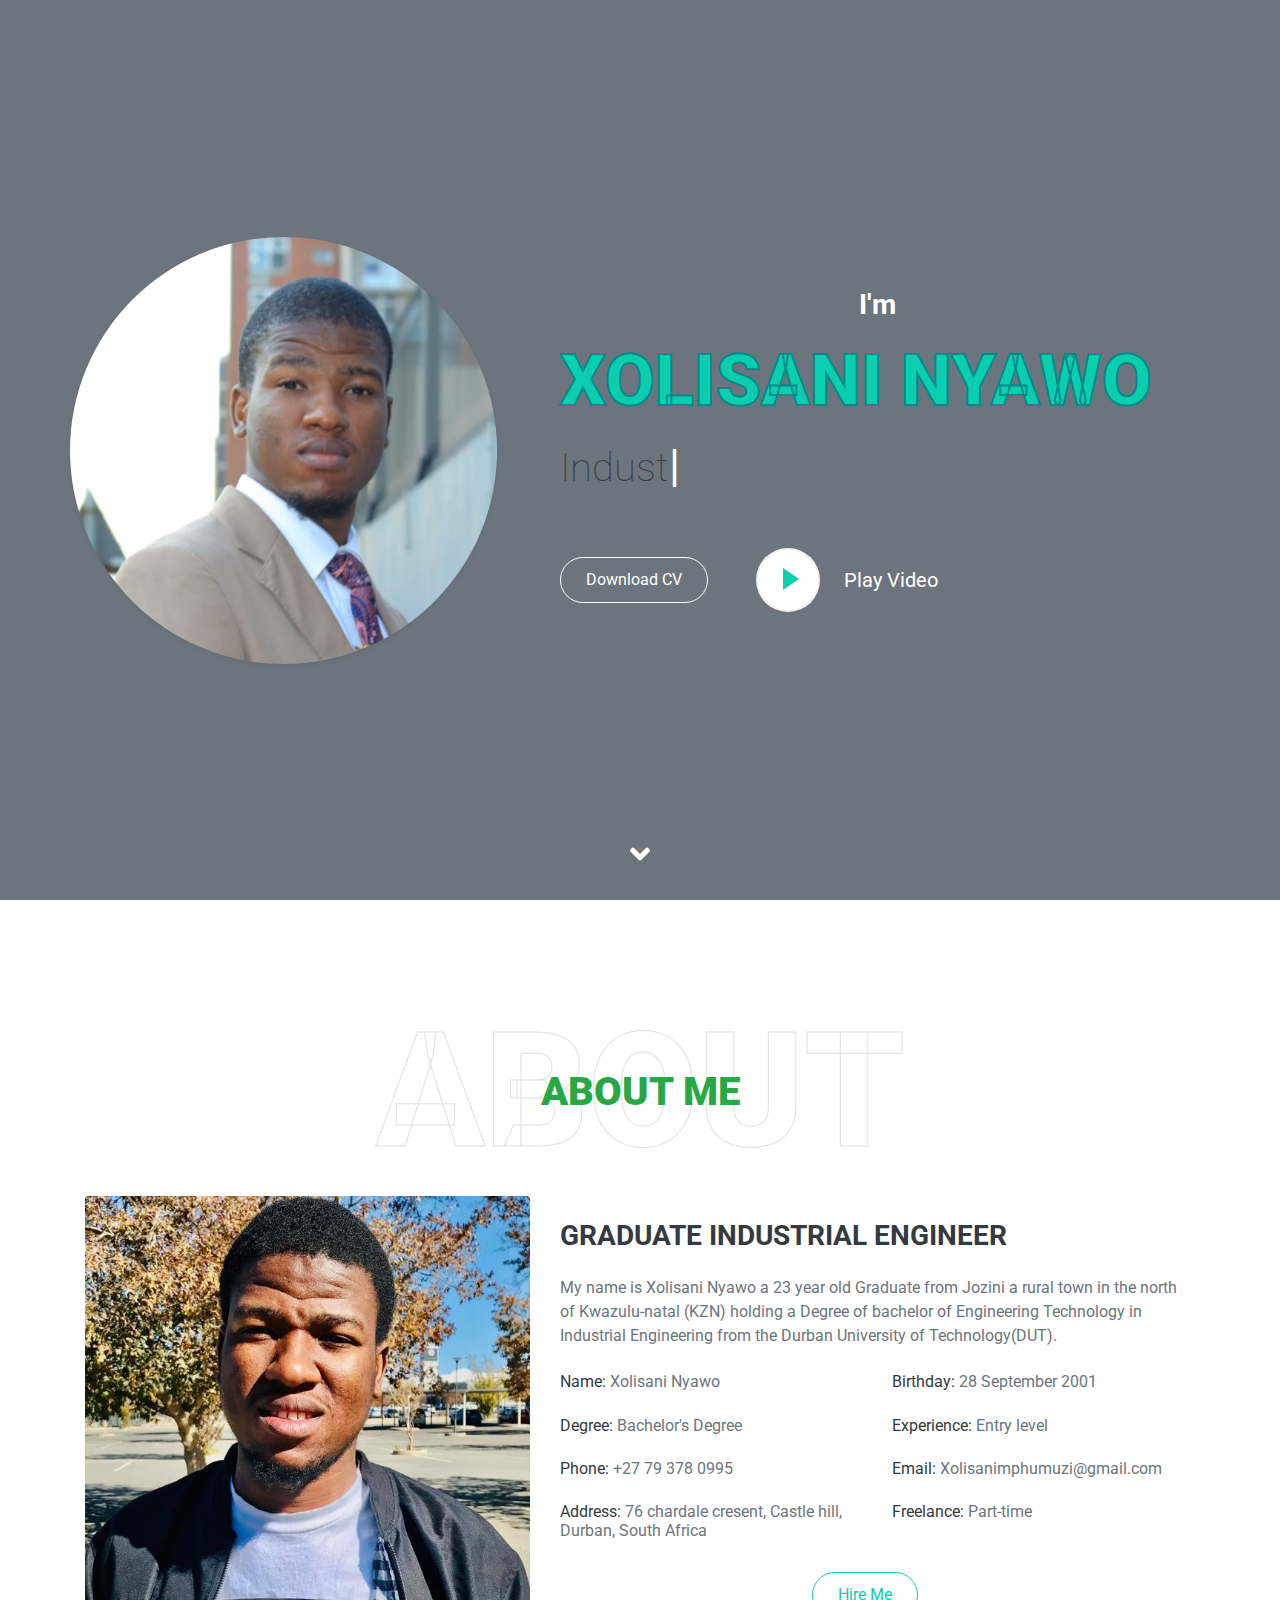
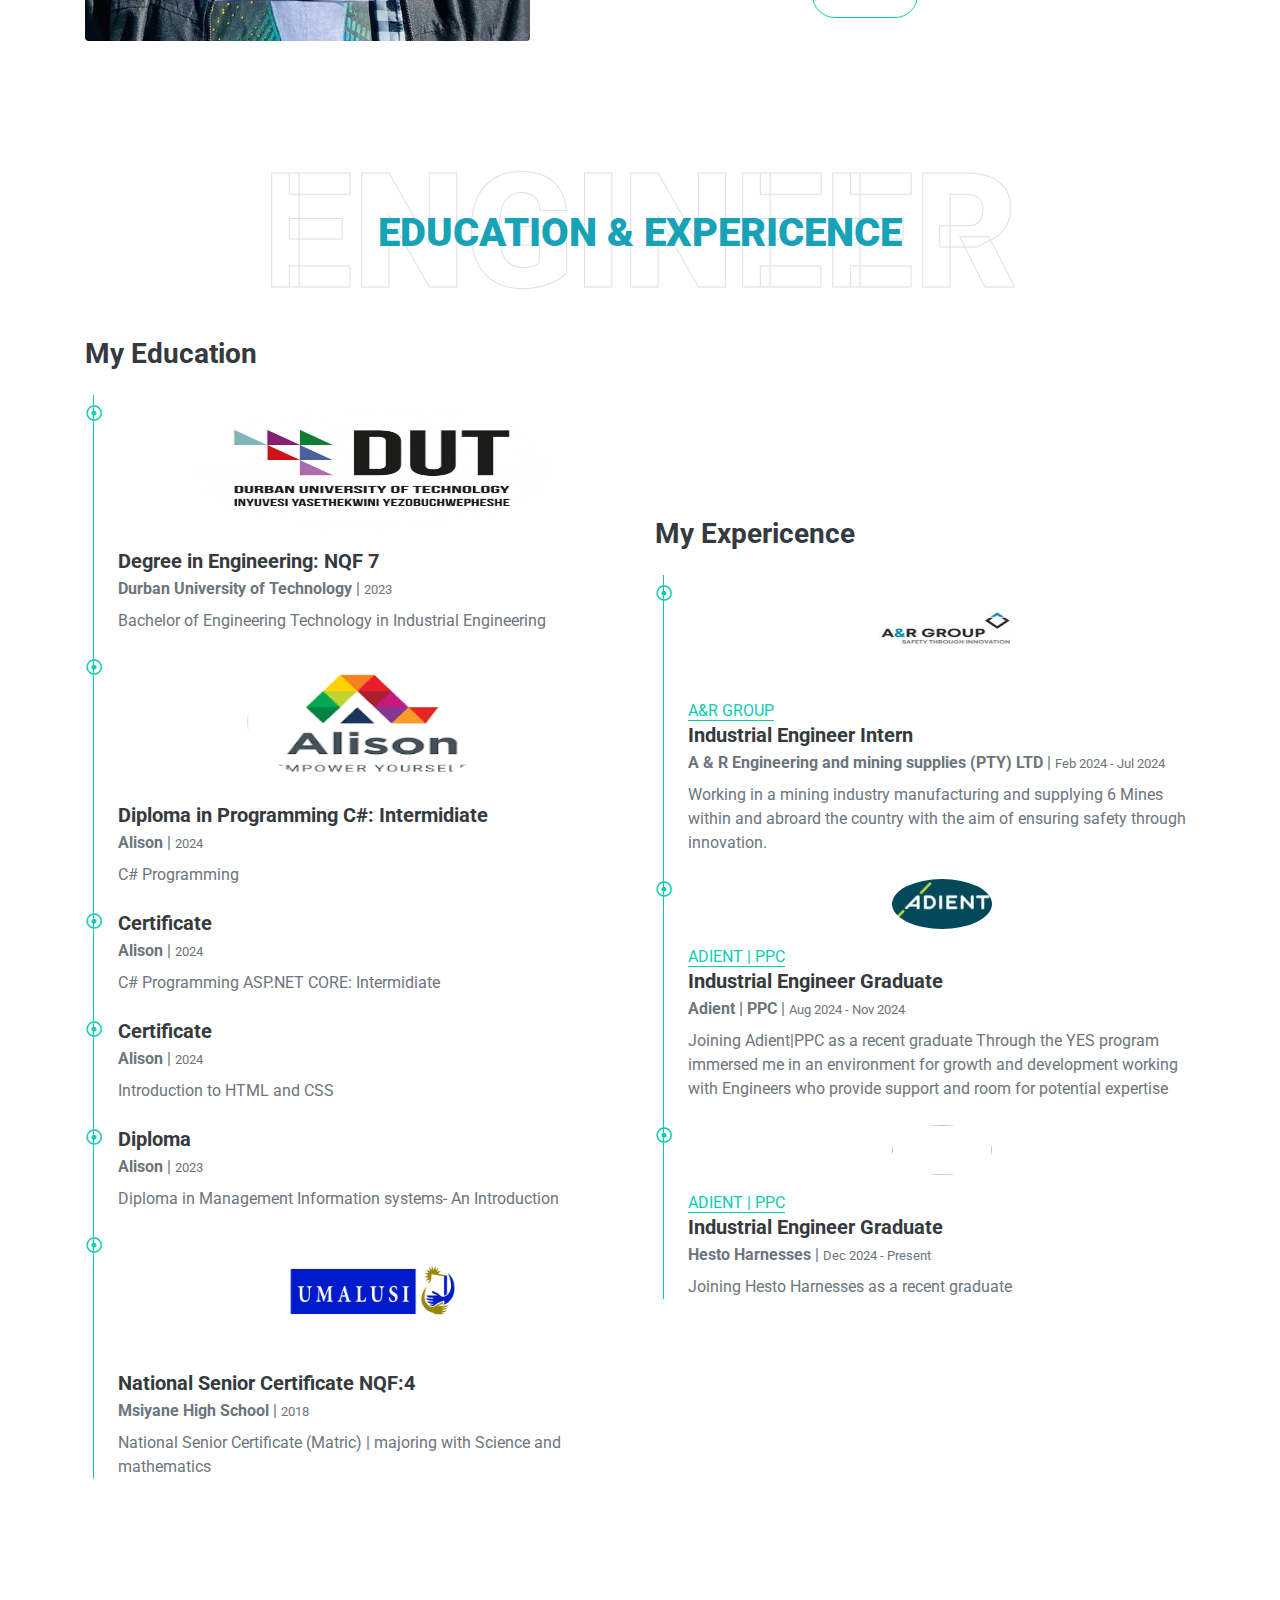
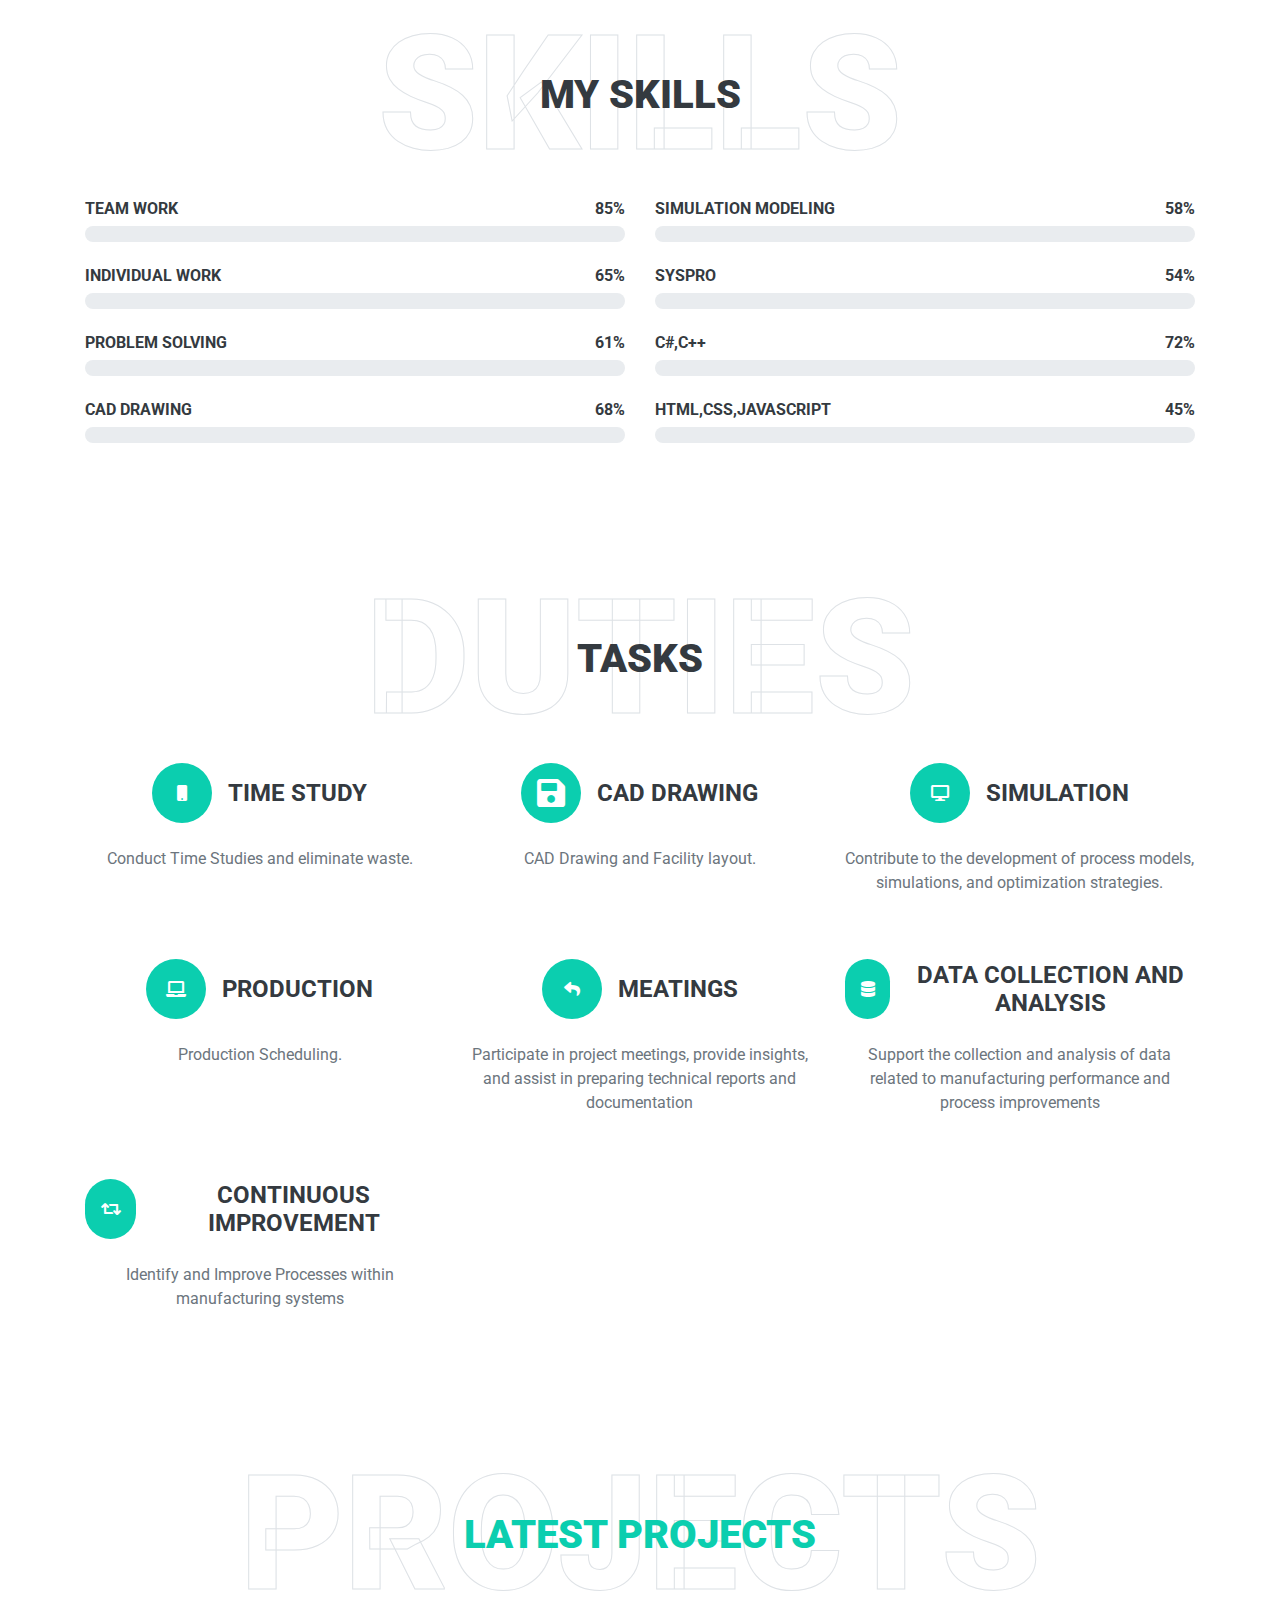
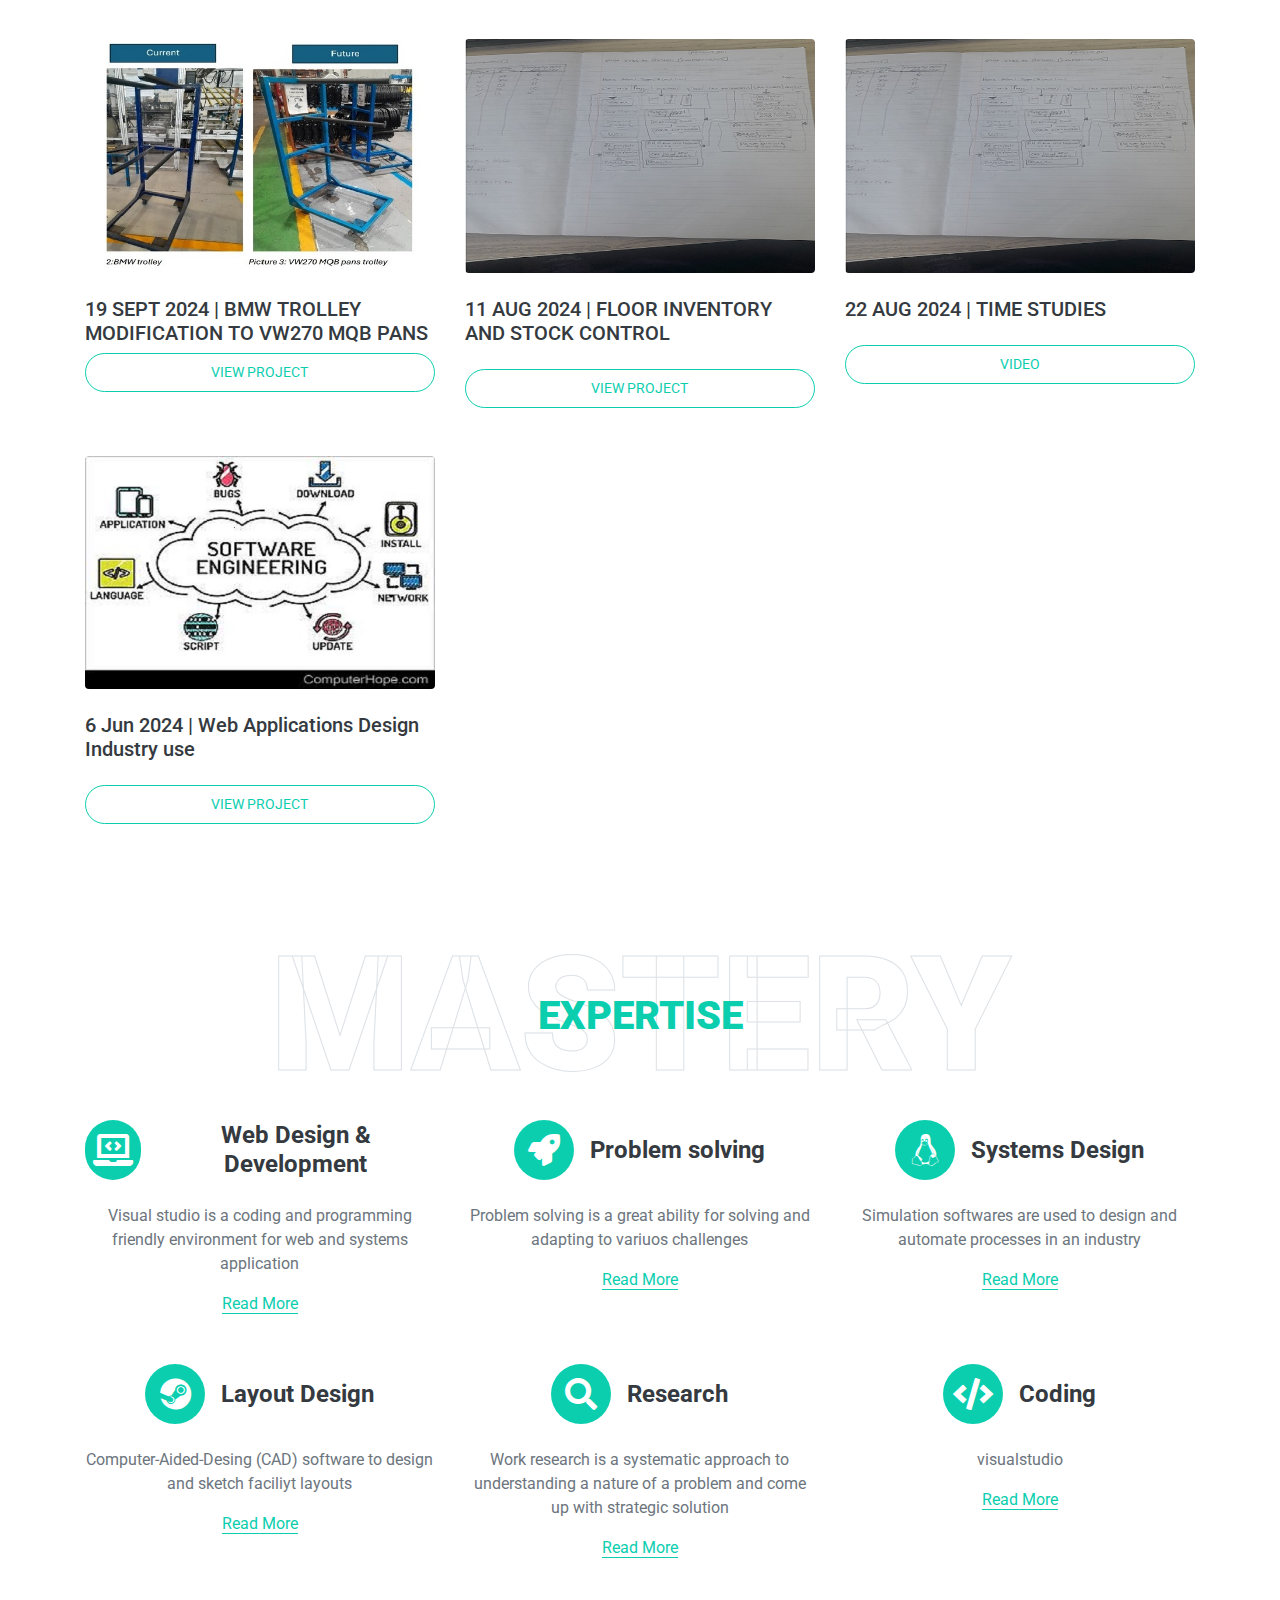
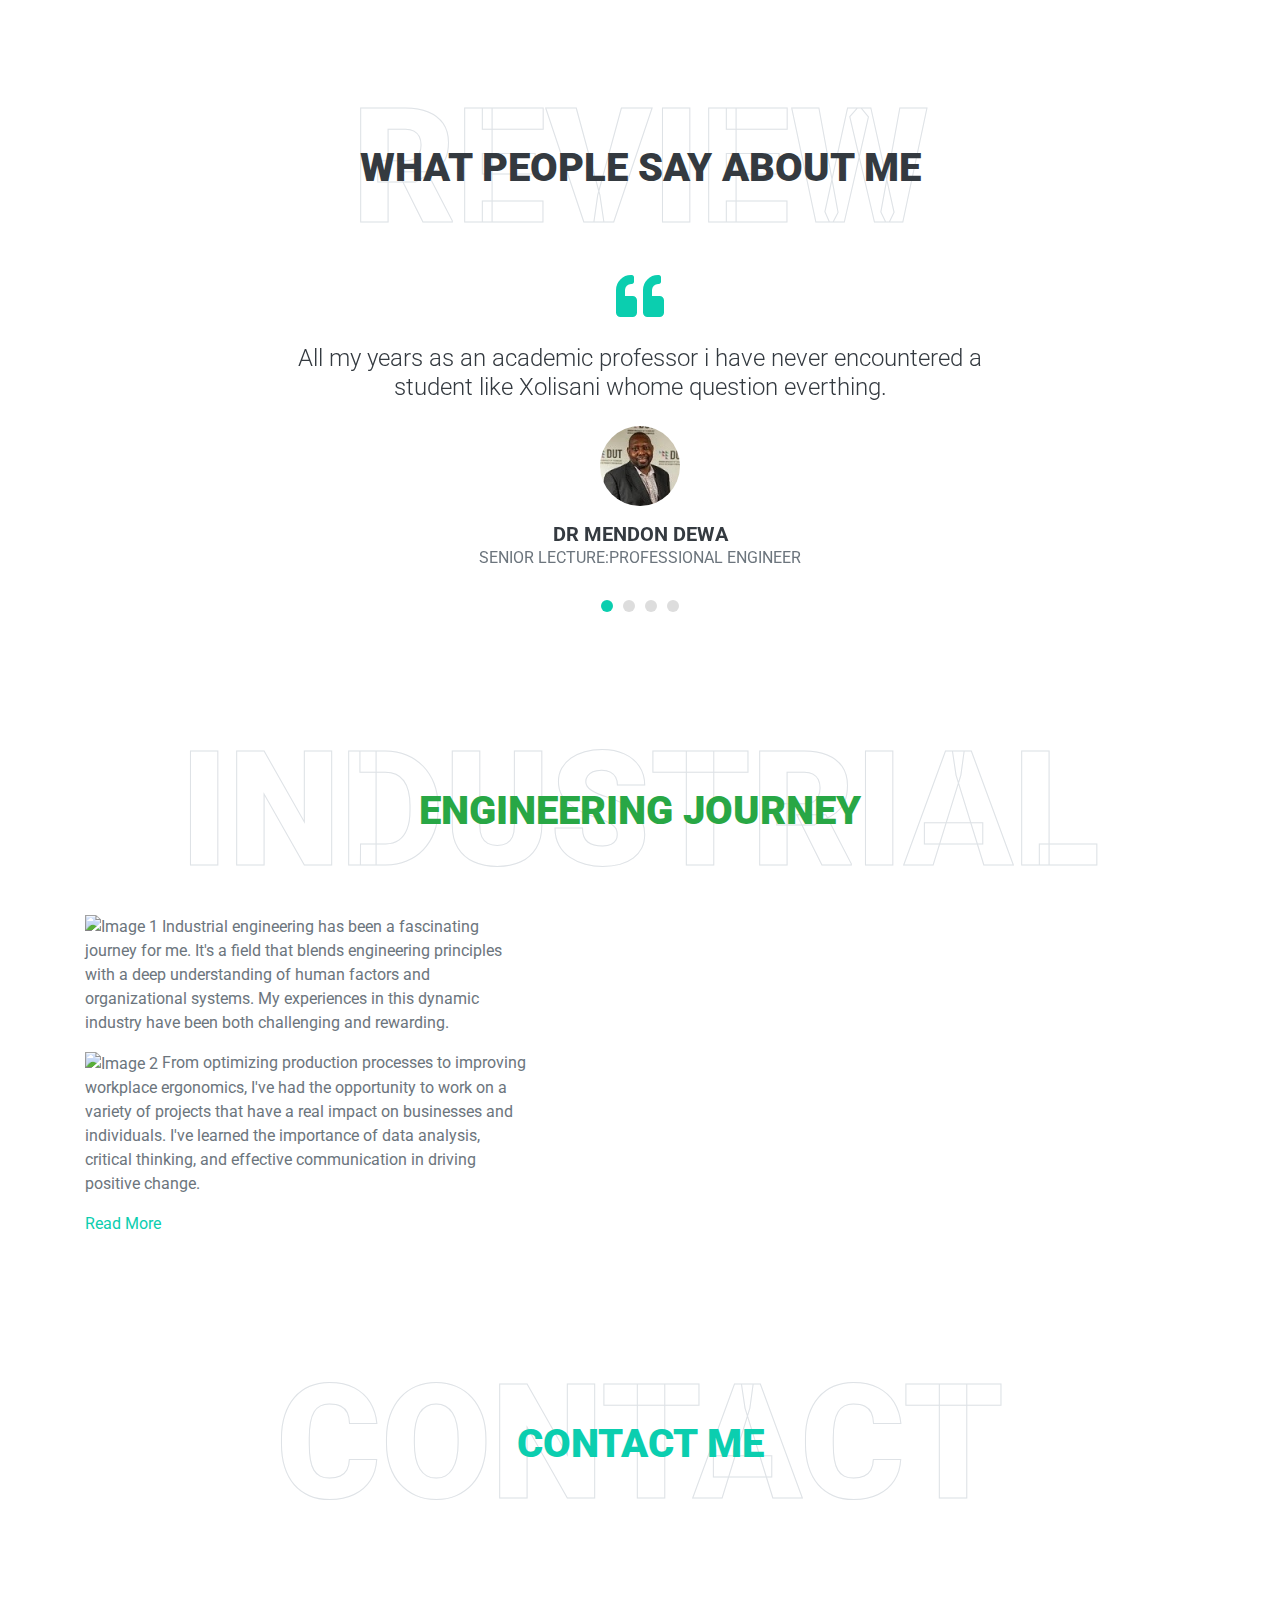
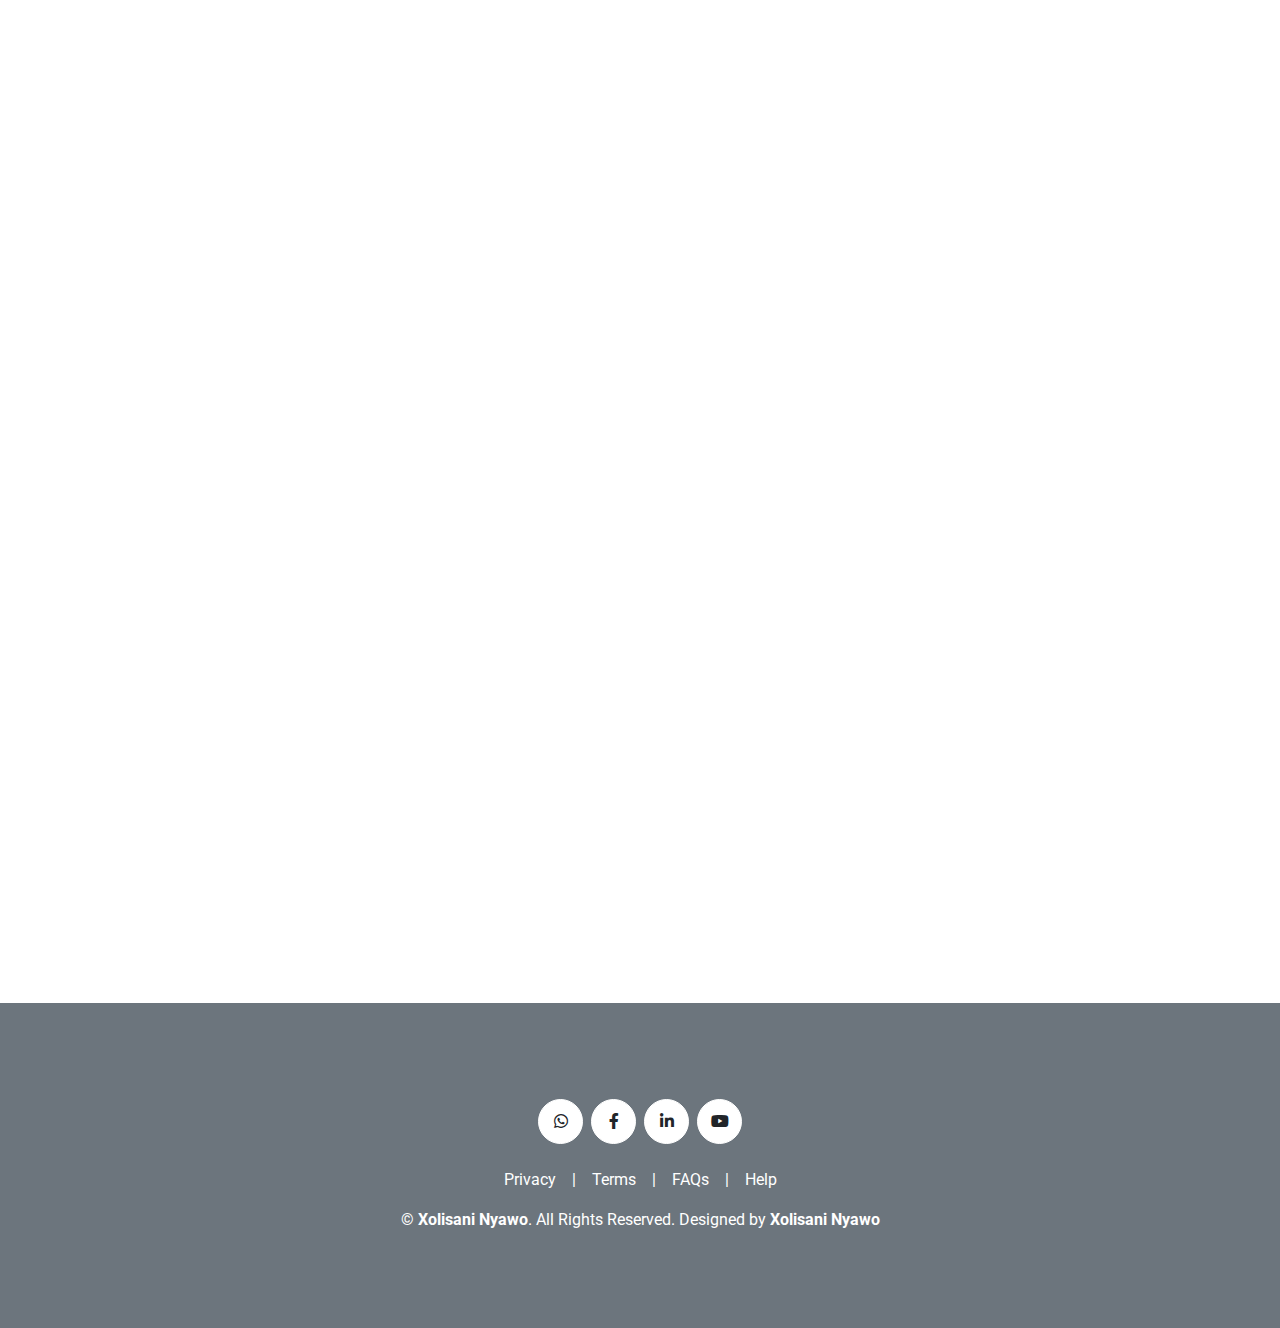
==== commit c66551c0: "Update index.html" ====
--- a/index.html
+++ b/index.html
@@ -204,9 +204,19 @@
                             </div>
                             <a class="border-bottom border-primary text-decoration-none" href="https://www.adient.com/about-us/locations/adient-south-africa/#:~:text=We%E2%80%99re%20driving%20a%20high-performance%20culture" target="_blank">ADIENT | PPC</a>
                             <h5 class="font-weight-bold mb-1">Industrial Engineer Graduate</h5>
-                            <p class="mb-2"><strong>Adient | PPC </strong> | <small>Aug 2024 - Present</small></p>
+                            <p class="mb-2"><strong>Adient | PPC </strong> | <small>Aug 2024 - Nov 2024</small></p>
                             <p>Joining Adient|PPC as a recent graduate Through the YES program immersed me in an environment for growth and development working with Engineers who provide support and room for potential expertise</p>
                         </div>
+                        <div class="position-relative mb-4">
+                            <i class="far fa-dot-circle text-primary position-absolute" style="top: 2px; left: -32px;"></i>
+                            <div class="position-relative d-flex align-items-center justify-content-center">
+                            <img class="img-fluid rounded-circle mx-auto mb-3" href="https://www.google.com/imgres?q=hesto%20harnesses&imgurl=https%3A%2F%2Fmedia.licdn.com%2Fdms%2Fimage%2Fv2%2FD4D0BAQFuZ0yJorTDig%2Fcompany-logo_200_200%2Fcompany-logo_200_200%2F0%2F1731068400564%2Fhesto_harnesses_logo%3Fe%3D2147483647%26v%3Dbeta%26t%3Drf-oBPjGy0794A_1vJF1x-RwTDeO-d1YhjsMucDmcVI&imgrefurl=https%3A%2F%2Fza.linkedin.com%2Fcompany%2Fhesto-harnesses&docid=bVSClEQalW8_tM&tbnid=lIKwx5EpxfxxkM&vet=12ahUKEwjejLav2K2MAxXCdUEAHf_pPK4QM3oECB0QAA..i&w=200&h=200&hcb=2&ved=2ahUKEwjejLav2K2MAxXCdUEAHf_pPK4QM3oECB0QAA" style="width: 100px; height: 50px;">
+                            </div>
+                            <a class="border-bottom border-primary text-decoration-none" href="https://www.hesto.com/" target="_blank">ADIENT | PPC</a>
+                            <h5 class="font-weight-bold mb-1">Industrial Engineer Graduate</h5>
+                            <p class="mb-2"><strong>Hesto Harnesses </strong> | <small>Dec 2024 - Present</small></p>
+                            <p>Joining Hesto Harnesses as a recent graduate </p>
+                     </div>
                     </div>
                 </div>
             </div>
@@ -508,21 +518,23 @@
     </div>
     <!-- Review End -->
     <!-- Article Start -->
-    <h1>My Industrial Engineering Journey</h1>
-
-    <p>
-        <img src="image1.jpg" alt="Image 1">
-        Industrial engineering has been a fascinating journey for me. It's a field that blends engineering principles with a deep understanding of human factors and organizational systems. My experiences in this dynamic industry have been both challenging and rewarding.
-    </p>
-
-    <p>
-        <img src="image2.jpg" alt="Image 2">
-        From optimizing production processes to improving workplace ergonomics, I've had the opportunity to work on a variety of projects that have a real impact on businesses and individuals. I've learned the importance of data analysis, critical thinking, and effective communication in driving positive change.
-    </p>
-
-    <p>
-        <a href="full-article.html" class="read-more-button">Read More</a>
-    </p>
+    <div class="container-fluid py-5" id="article">
+        <div class="container">
+            <div class="position-relative d-flex align-items-center justify-content-center">
+                <h1 class="display-1 text-uppercase text-white" style="-webkit-text-stroke: 1px #dee2e6;">Industrial</h1>
+                <h1 class="position-absolute text-uppercase text-success">Engineering Journey</h1>
+            </div>
+            <div class="row align-items-center">
+                <div class="col-lg-5 pb-4 pb-lg-0">
+    <p> <img src="image1.jpg" alt="Image 1">
+        Industrial engineering has been a fascinating journey for me. It's a field that blends engineering principles with a deep understanding of human factors and organizational systems. My experiences in this dynamic industry have been both challenging and rewarding.</p>
+    <p><img src="image2.jpg" alt="Image 2">
+        From optimizing production processes to improving workplace ergonomics, I've had the opportunity to work on a variety of projects that have a real impact on businesses and individuals. I've learned the importance of data analysis, critical thinking, and effective communication in driving positive change.</p>
+     <p> <a href="full-article.html" class="read-more-button">Read More</a> </p>
+      </div>
+    </div>
+    </div>
+    </div>
 <!-- Article End -->
     <!-- Contact Start -->
     <div class="container-fluid py-5" id="contact">
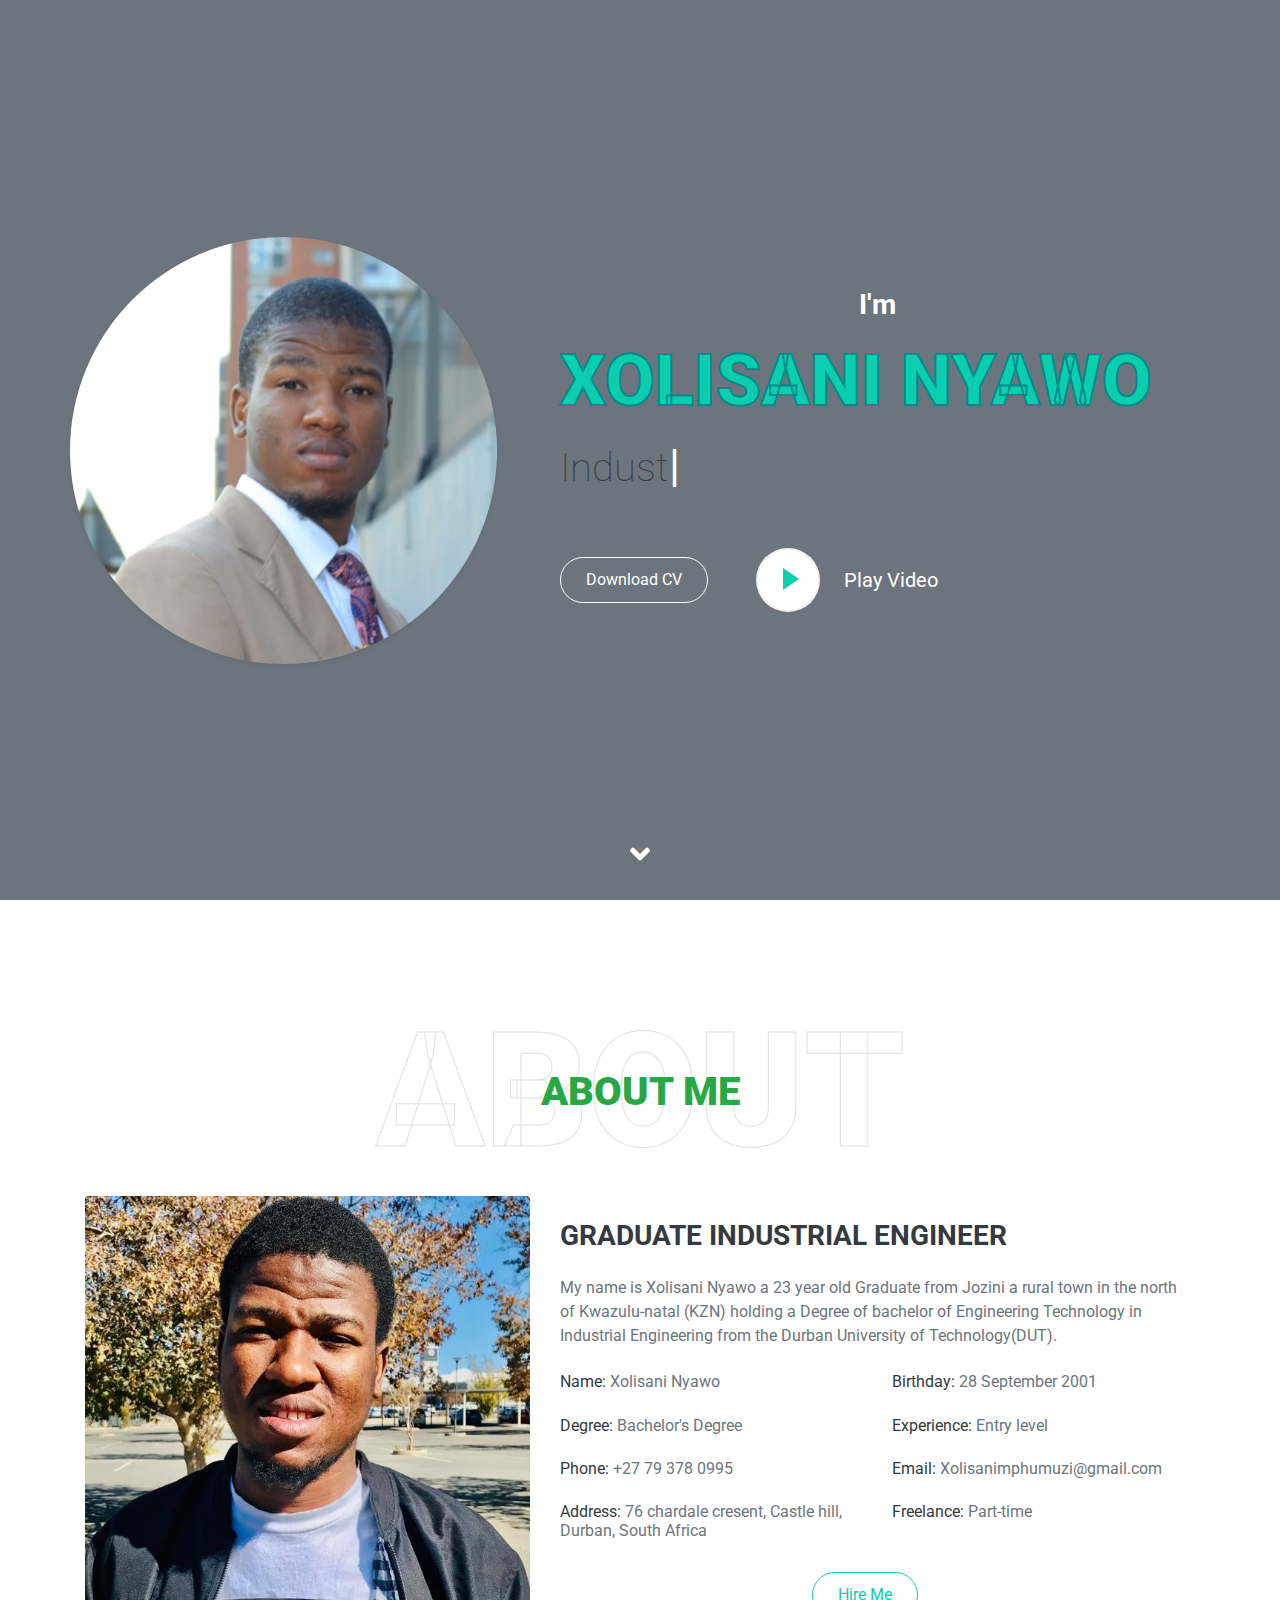
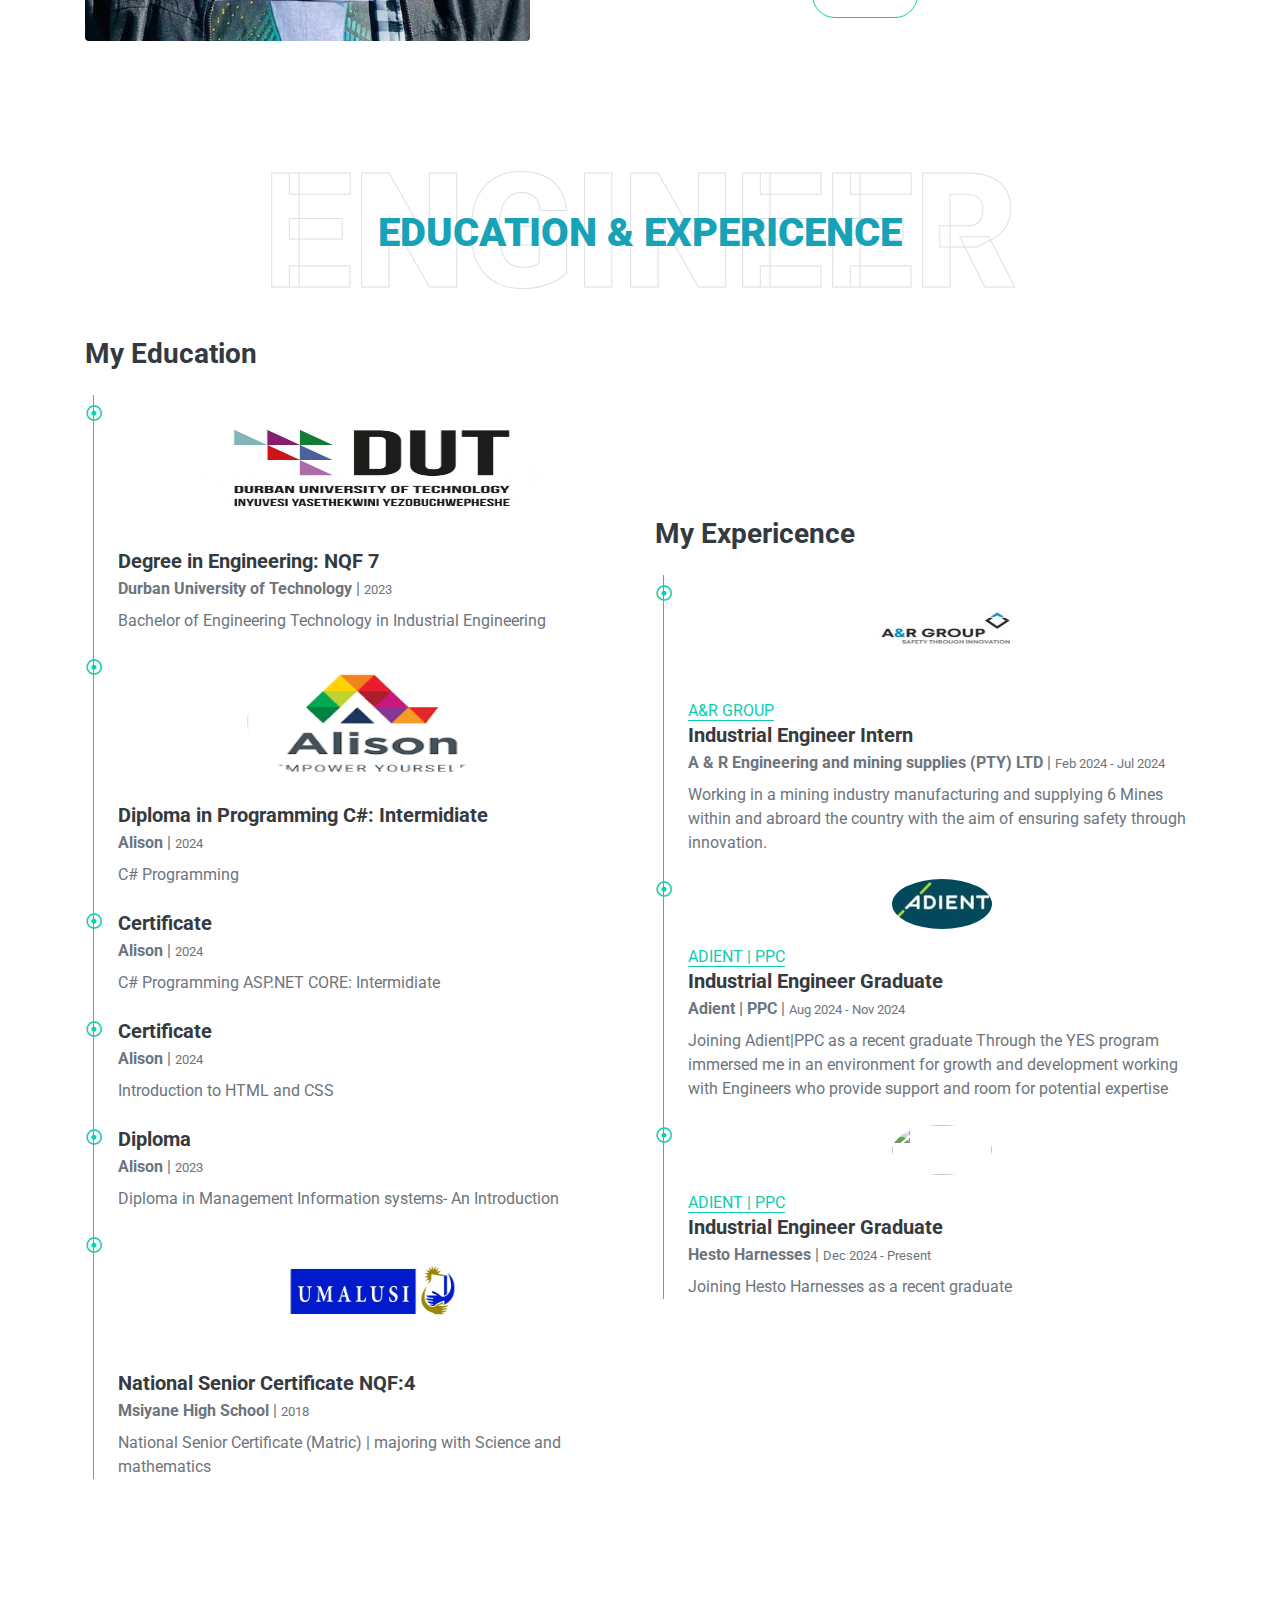
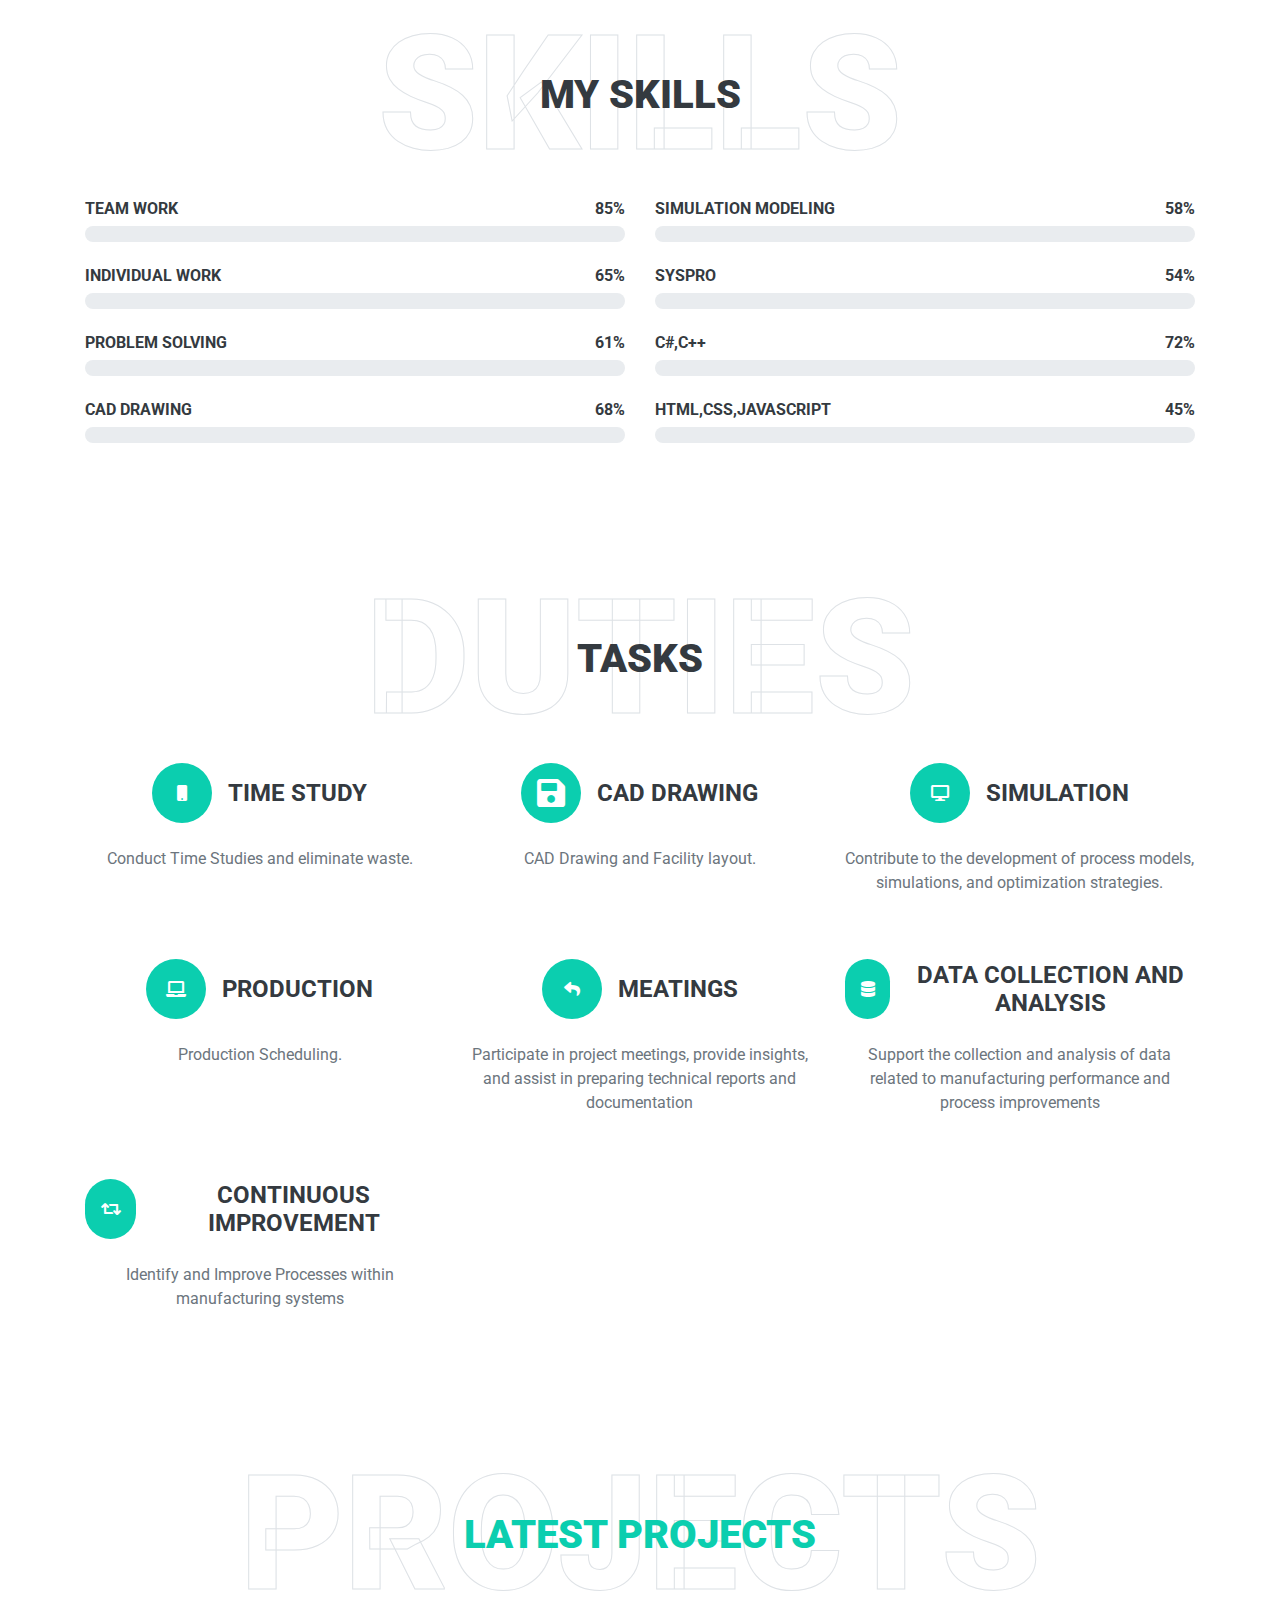
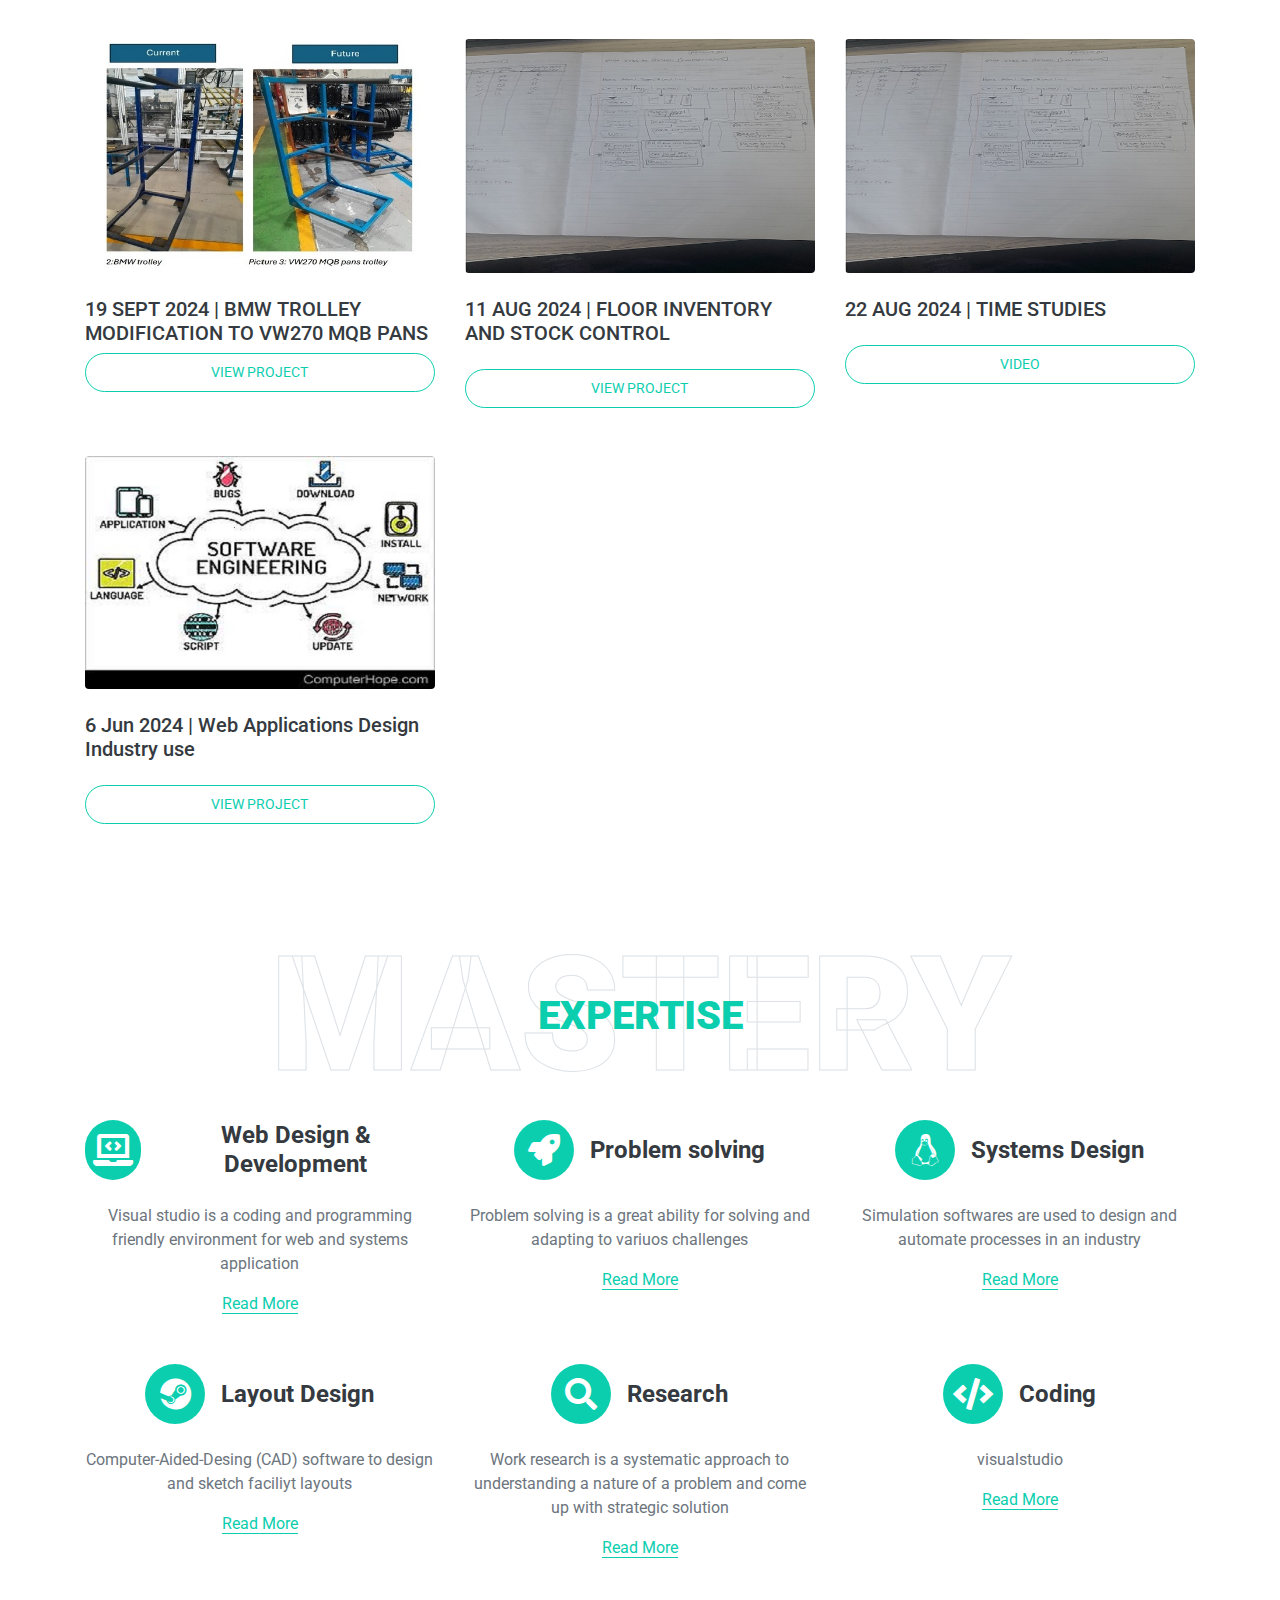
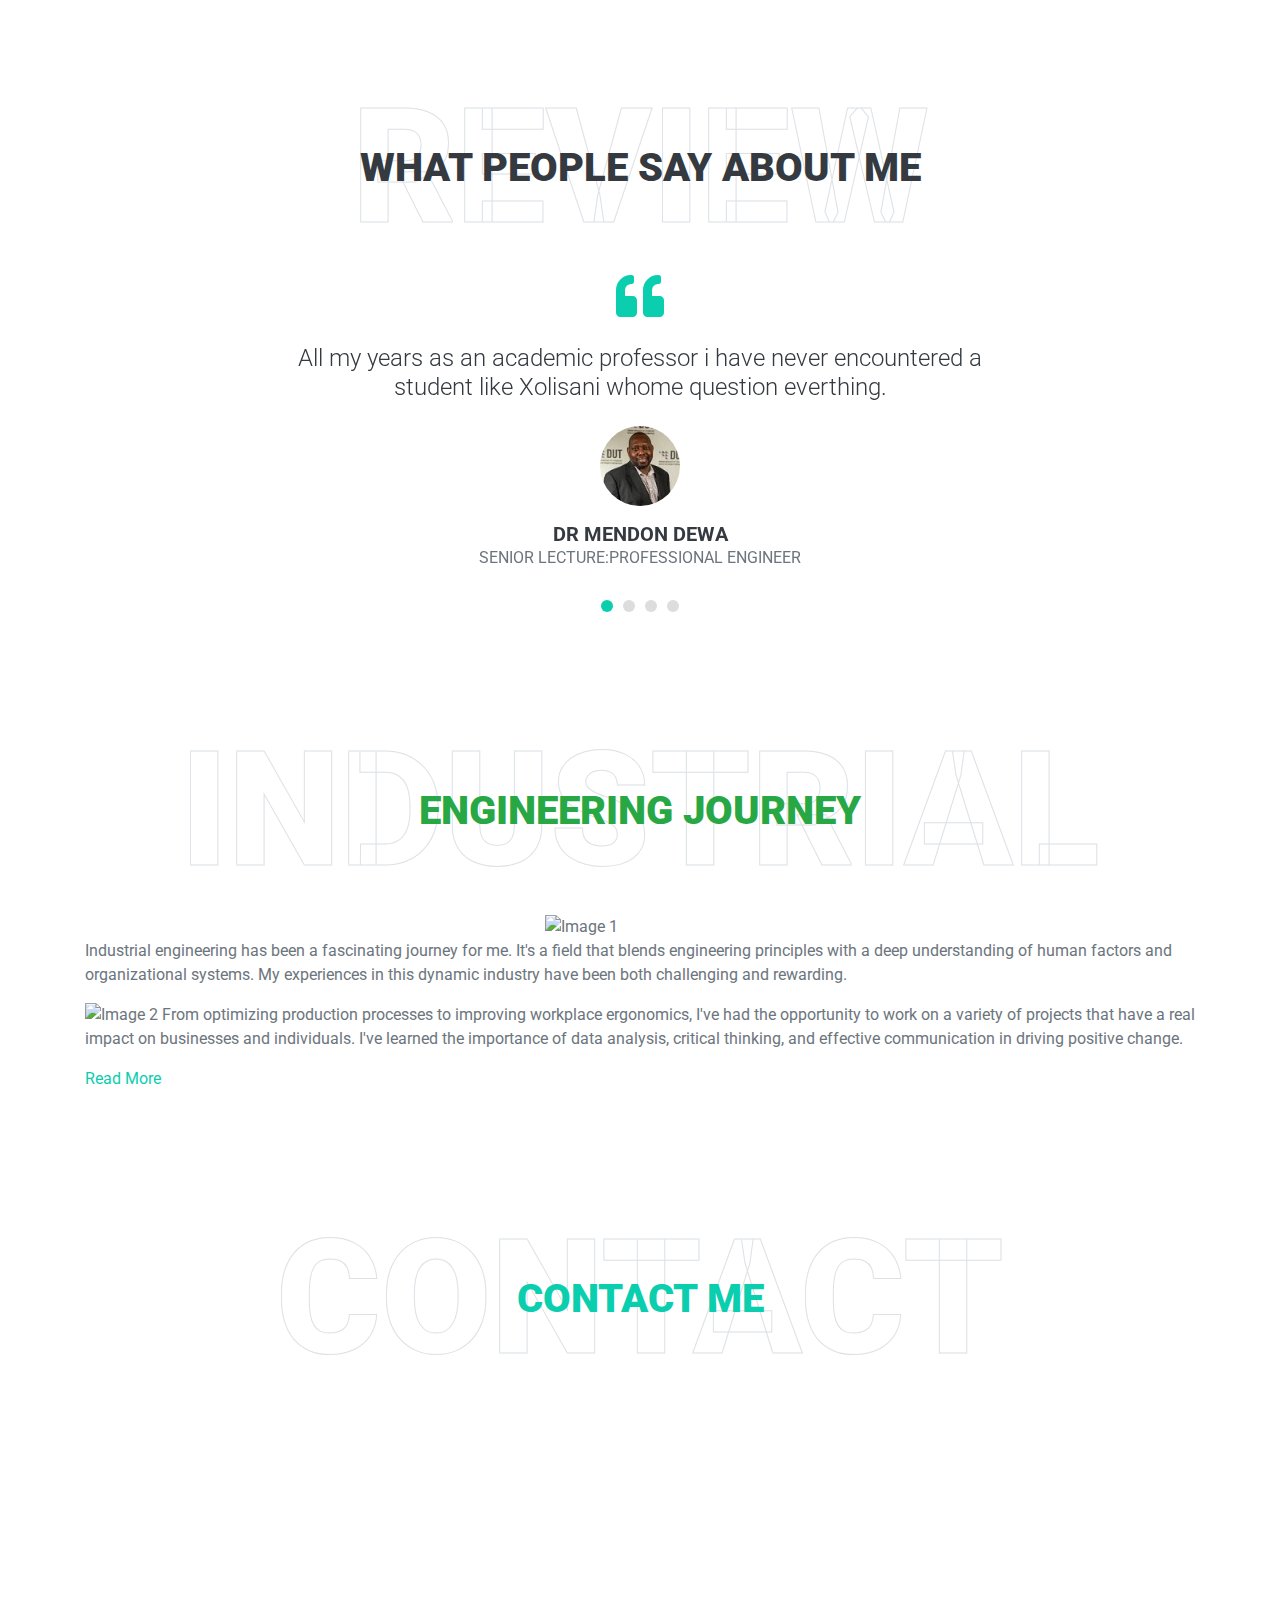
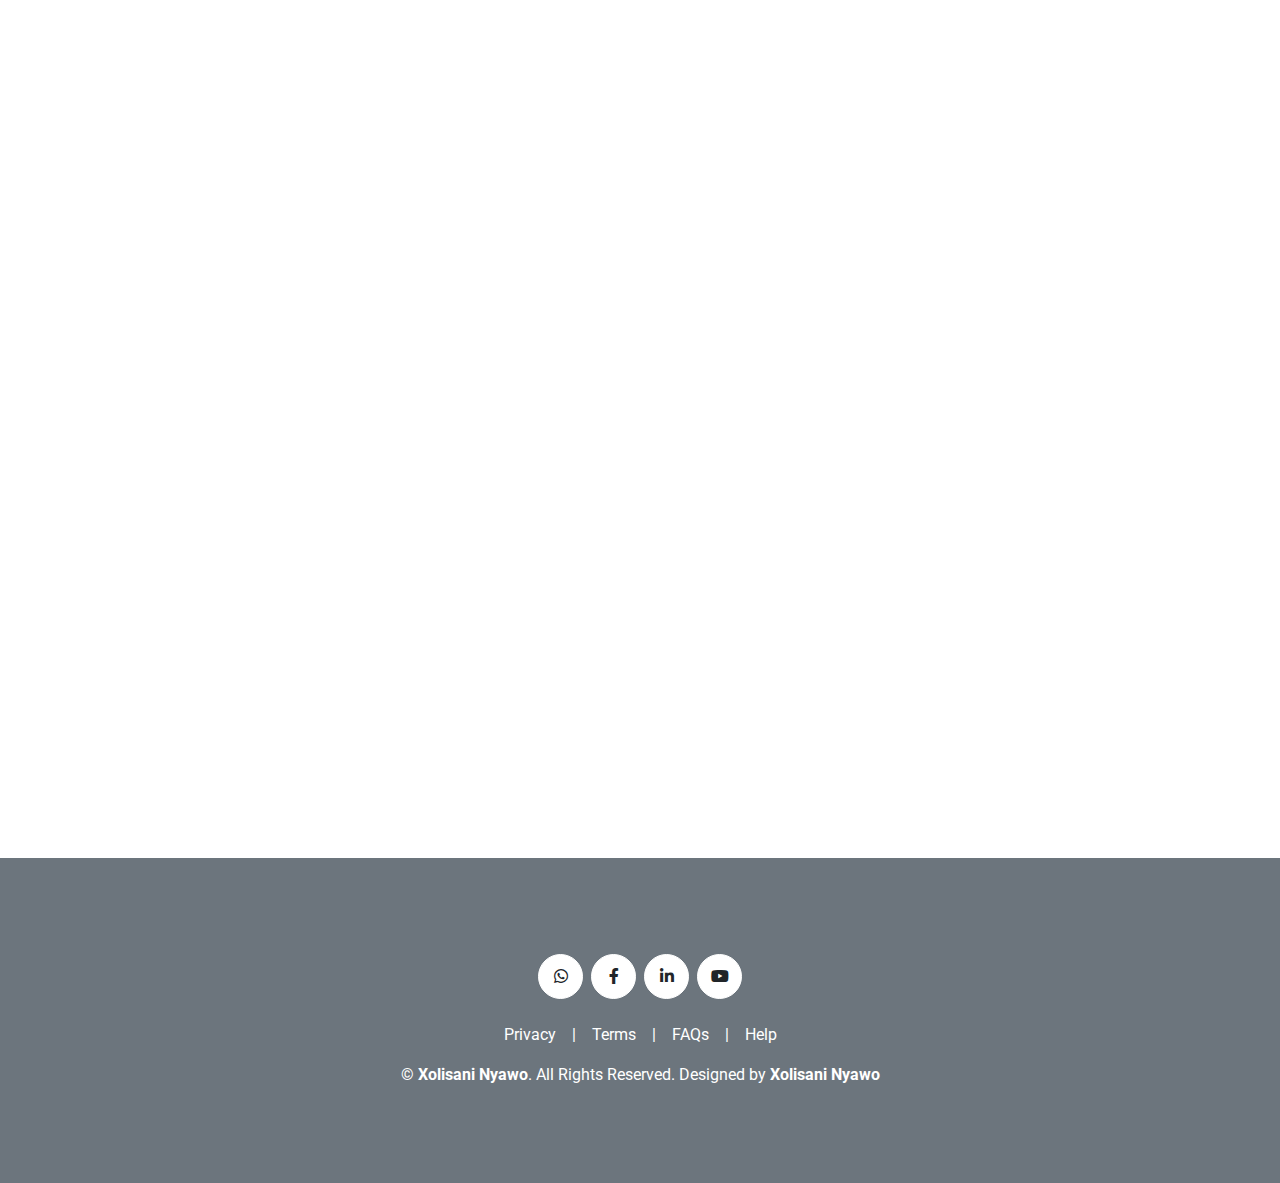
==== commit 6a5cf0f7: "Update index.html" ====
--- a/index.html
+++ b/index.html
@@ -44,6 +44,7 @@
                 <a href="#Duties" class="nav-item nav-link">Duties</a>
                 <a href="#Mastery" class="nav-item nav-link">Mastery</a>
                 <a href="#testimonial" class="nav-item nav-link">Review</a>
+                <a href="#article" class="nav-item nav-link">Articles</a>
                 <a href="#contact" class="nav-item nav-link">Contact</a>
             </div>
             <a href="https://www.linkedin.com/in/xolisani-nyawo-944050216" target="_blank" class="btn btn-outline-primary d-none d-lg-block">Hire Me</a>
@@ -210,7 +211,7 @@
                         <div class="position-relative mb-4">
                             <i class="far fa-dot-circle text-primary position-absolute" style="top: 2px; left: -32px;"></i>
                             <div class="position-relative d-flex align-items-center justify-content-center">
-                            <img class="img-fluid rounded-circle mx-auto mb-3" href="https://www.google.com/imgres?q=hesto%20harnesses&imgurl=https%3A%2F%2Fmedia.licdn.com%2Fdms%2Fimage%2Fv2%2FD4D0BAQFuZ0yJorTDig%2Fcompany-logo_200_200%2Fcompany-logo_200_200%2F0%2F1731068400564%2Fhesto_harnesses_logo%3Fe%3D2147483647%26v%3Dbeta%26t%3Drf-oBPjGy0794A_1vJF1x-RwTDeO-d1YhjsMucDmcVI&imgrefurl=https%3A%2F%2Fza.linkedin.com%2Fcompany%2Fhesto-harnesses&docid=bVSClEQalW8_tM&tbnid=lIKwx5EpxfxxkM&vet=12ahUKEwjejLav2K2MAxXCdUEAHf_pPK4QM3oECB0QAA..i&w=200&h=200&hcb=2&ved=2ahUKEwjejLav2K2MAxXCdUEAHf_pPK4QM3oECB0QAA" style="width: 100px; height: 50px;">
+                            <img class="img-fluid rounded-circle mx-auto mb-3" src="https://www.google.com/imgres?q=hesto%20harnesses&imgurl=https%3A%2F%2Fmedia.licdn.com%2Fdms%2Fimage%2Fv2%2FD4D0BAQFuZ0yJorTDig%2Fcompany-logo_200_200%2Fcompany-logo_200_200%2F0%2F1731068400564%2Fhesto_harnesses_logo%3Fe%3D2147483647%26v%3Dbeta%26t%3Drf-oBPjGy0794A_1vJF1x-RwTDeO-d1YhjsMucDmcVI&imgrefurl=https%3A%2F%2Fza.linkedin.com%2Fcompany%2Fhesto-harnesses&docid=bVSClEQalW8_tM&tbnid=lIKwx5EpxfxxkM&vet=12ahUKEwjejLav2K2MAxXCdUEAHf_pPK4QM3oECB0QAA..i&w=200&h=200&hcb=2&ved=2ahUKEwjejLav2K2MAxXCdUEAHf_pPK4QM3oECB0QAA" style="width: 100px; height: 50px;">
                             </div>
                             <a class="border-bottom border-primary text-decoration-none" href="https://www.hesto.com/" target="_blank">ADIENT | PPC</a>
                             <h5 class="font-weight-bold mb-1">Industrial Engineer Graduate</h5>
@@ -525,10 +526,10 @@
                 <h1 class="position-absolute text-uppercase text-success">Engineering Journey</h1>
             </div>
             <div class="row align-items-center">
-                <div class="col-lg-5 pb-4 pb-lg-0">
-    <p> <img src="image1.jpg" alt="Image 1">
-        Industrial engineering has been a fascinating journey for me. It's a field that blends engineering principles with a deep understanding of human factors and organizational systems. My experiences in this dynamic industry have been both challenging and rewarding.</p>
-    <p><img src="image2.jpg" alt="Image 2">
+                <div class="col-lg-5 pb-4 pb-lg-0"></div>
+                <img src="image1.jpg" alt="Image 1"></div>
+            <p>Industrial engineering has been a fascinating journey for me. It's a field that blends engineering principles with a deep understanding of human factors and organizational systems. My experiences in this dynamic industry have been both challenging and rewarding.</p>
+               <img src="image2.jpg" alt="Image 2">
         From optimizing production processes to improving workplace ergonomics, I've had the opportunity to work on a variety of projects that have a real impact on businesses and individuals. I've learned the importance of data analysis, critical thinking, and effective communication in driving positive change.</p>
      <p> <a href="full-article.html" class="read-more-button">Read More</a> </p>
       </div>
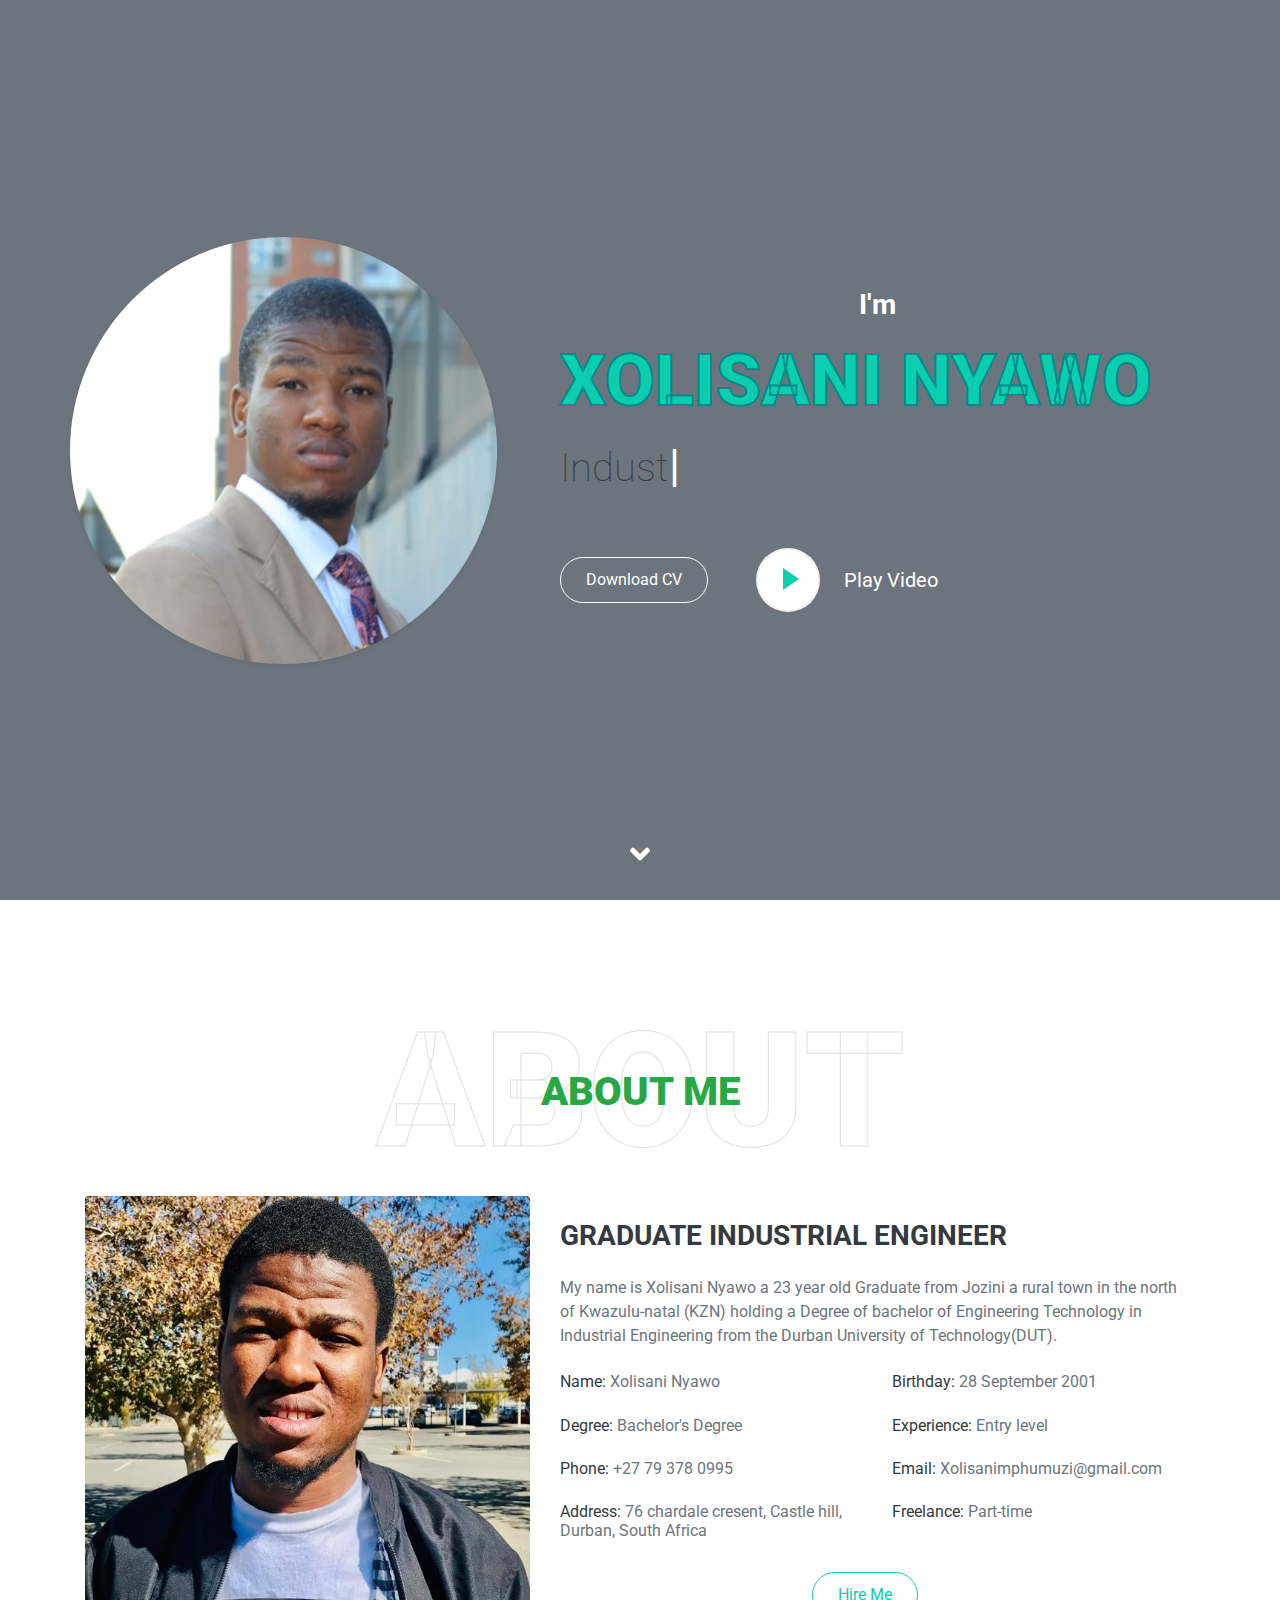
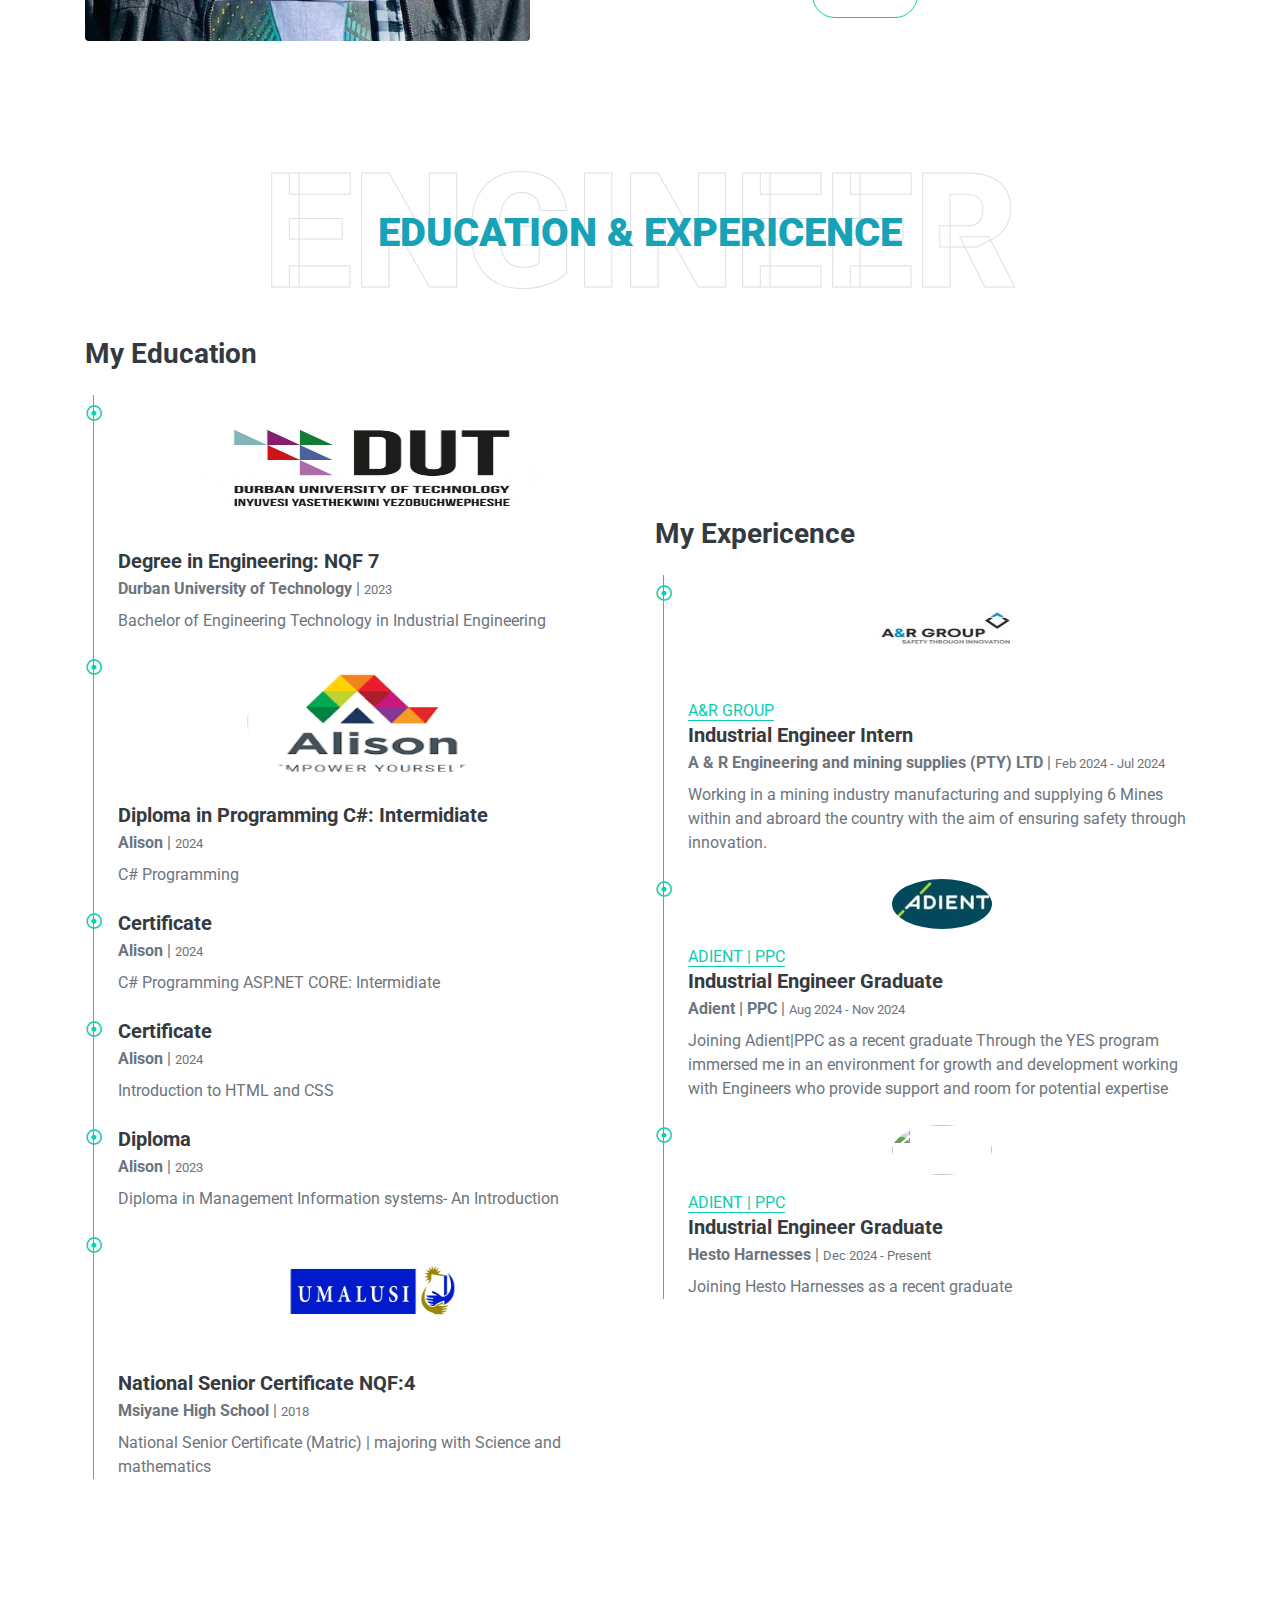
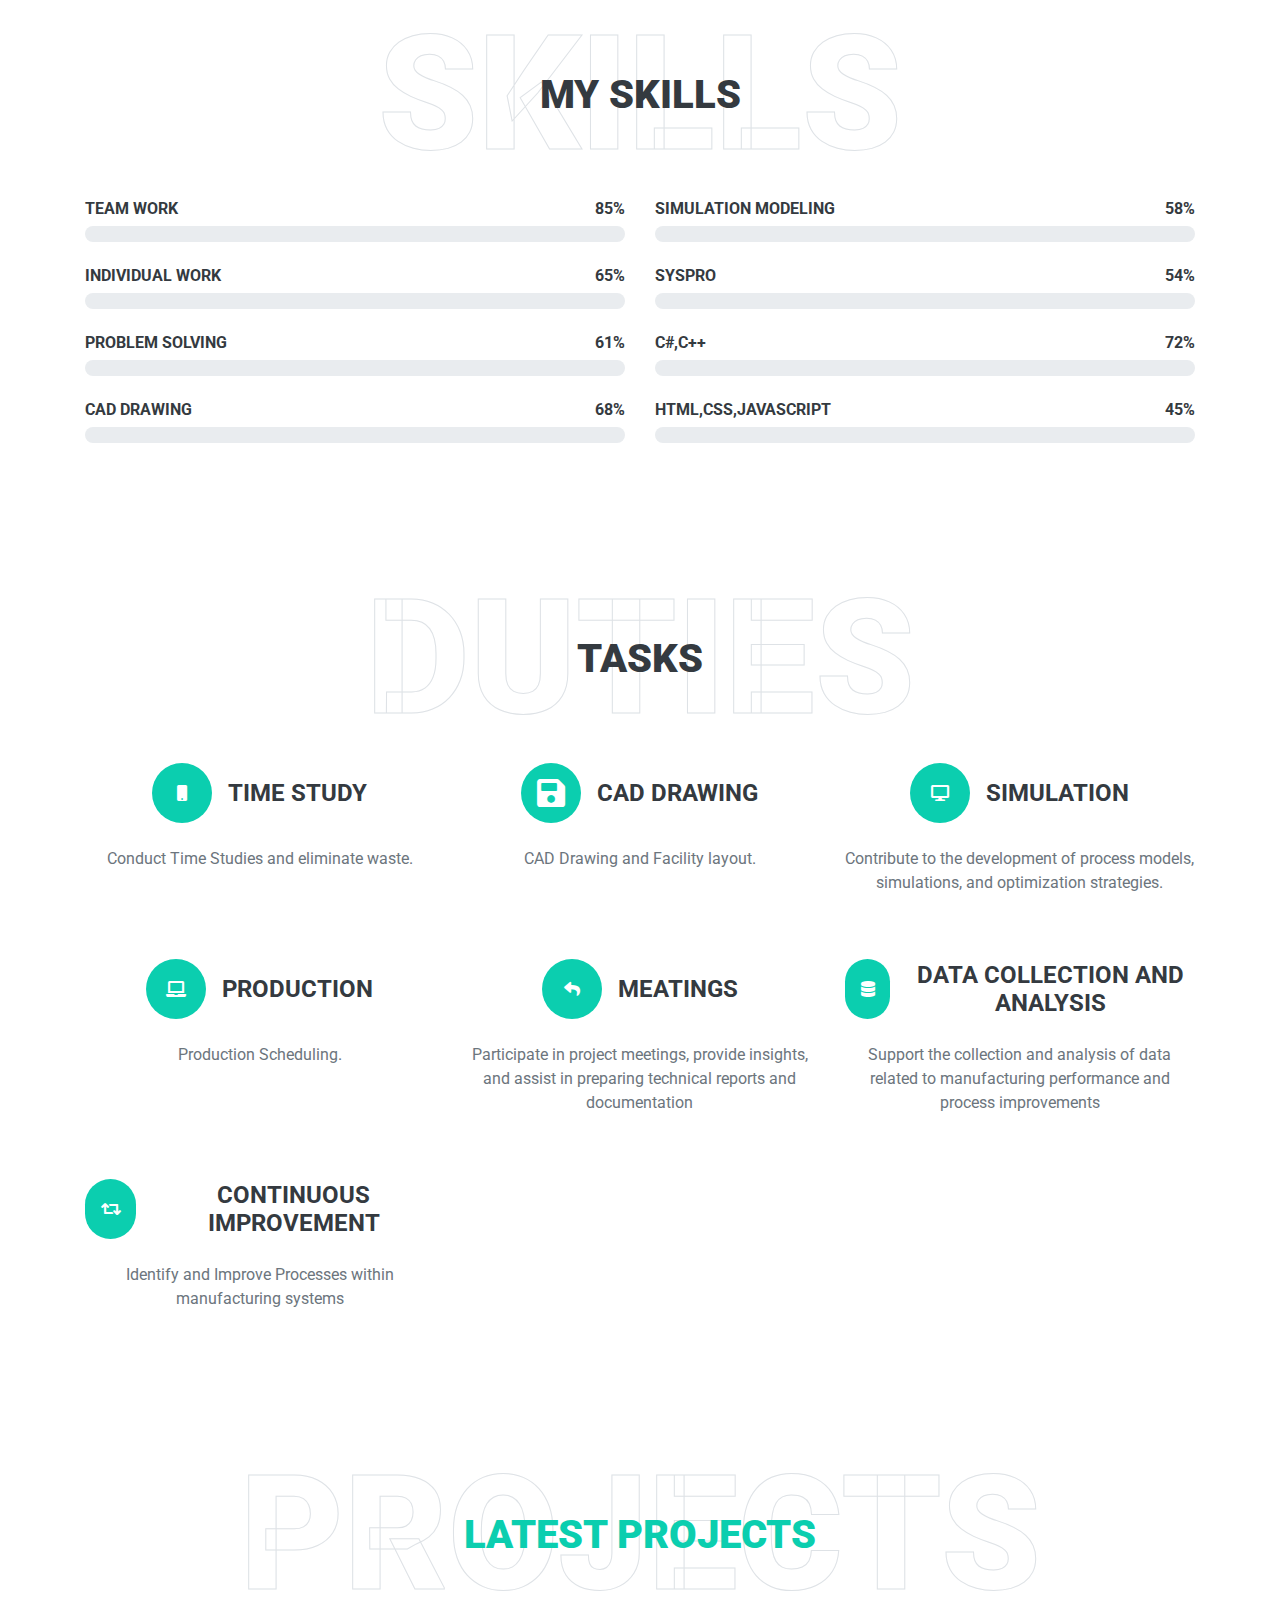
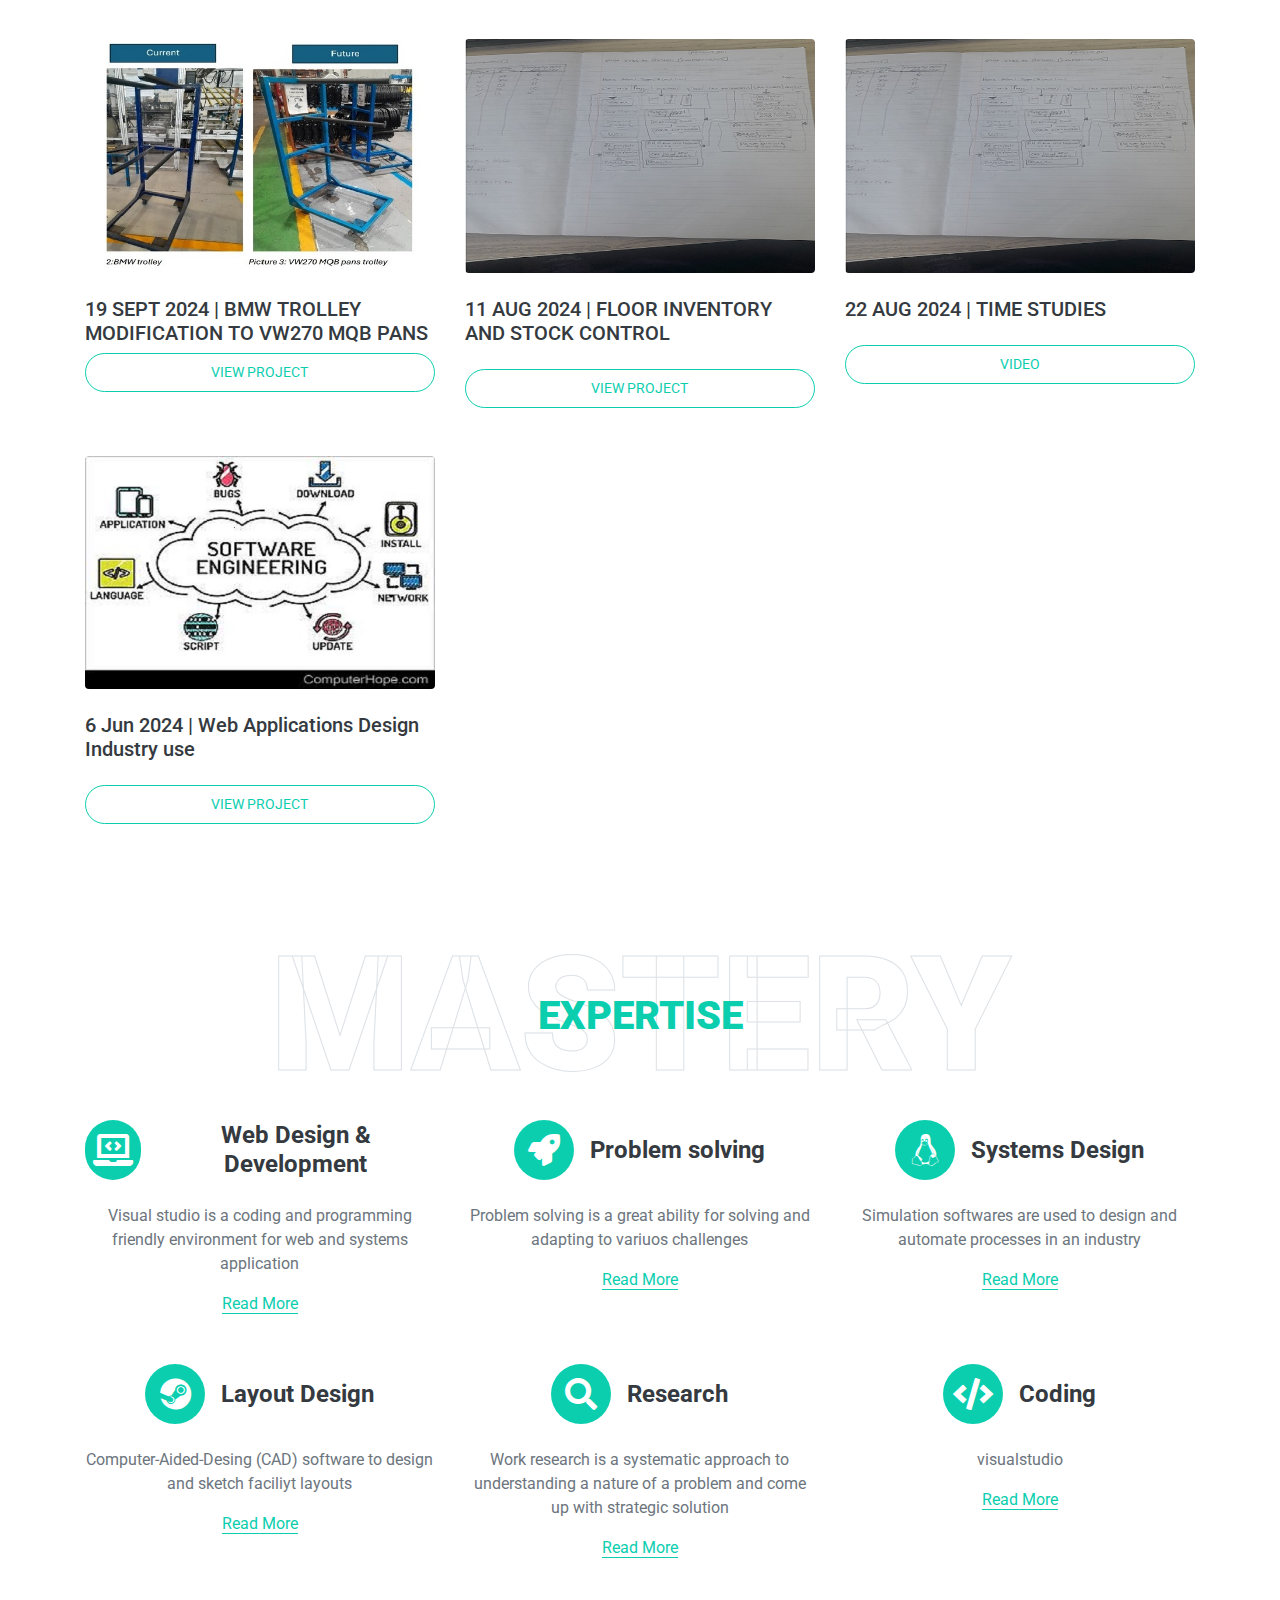
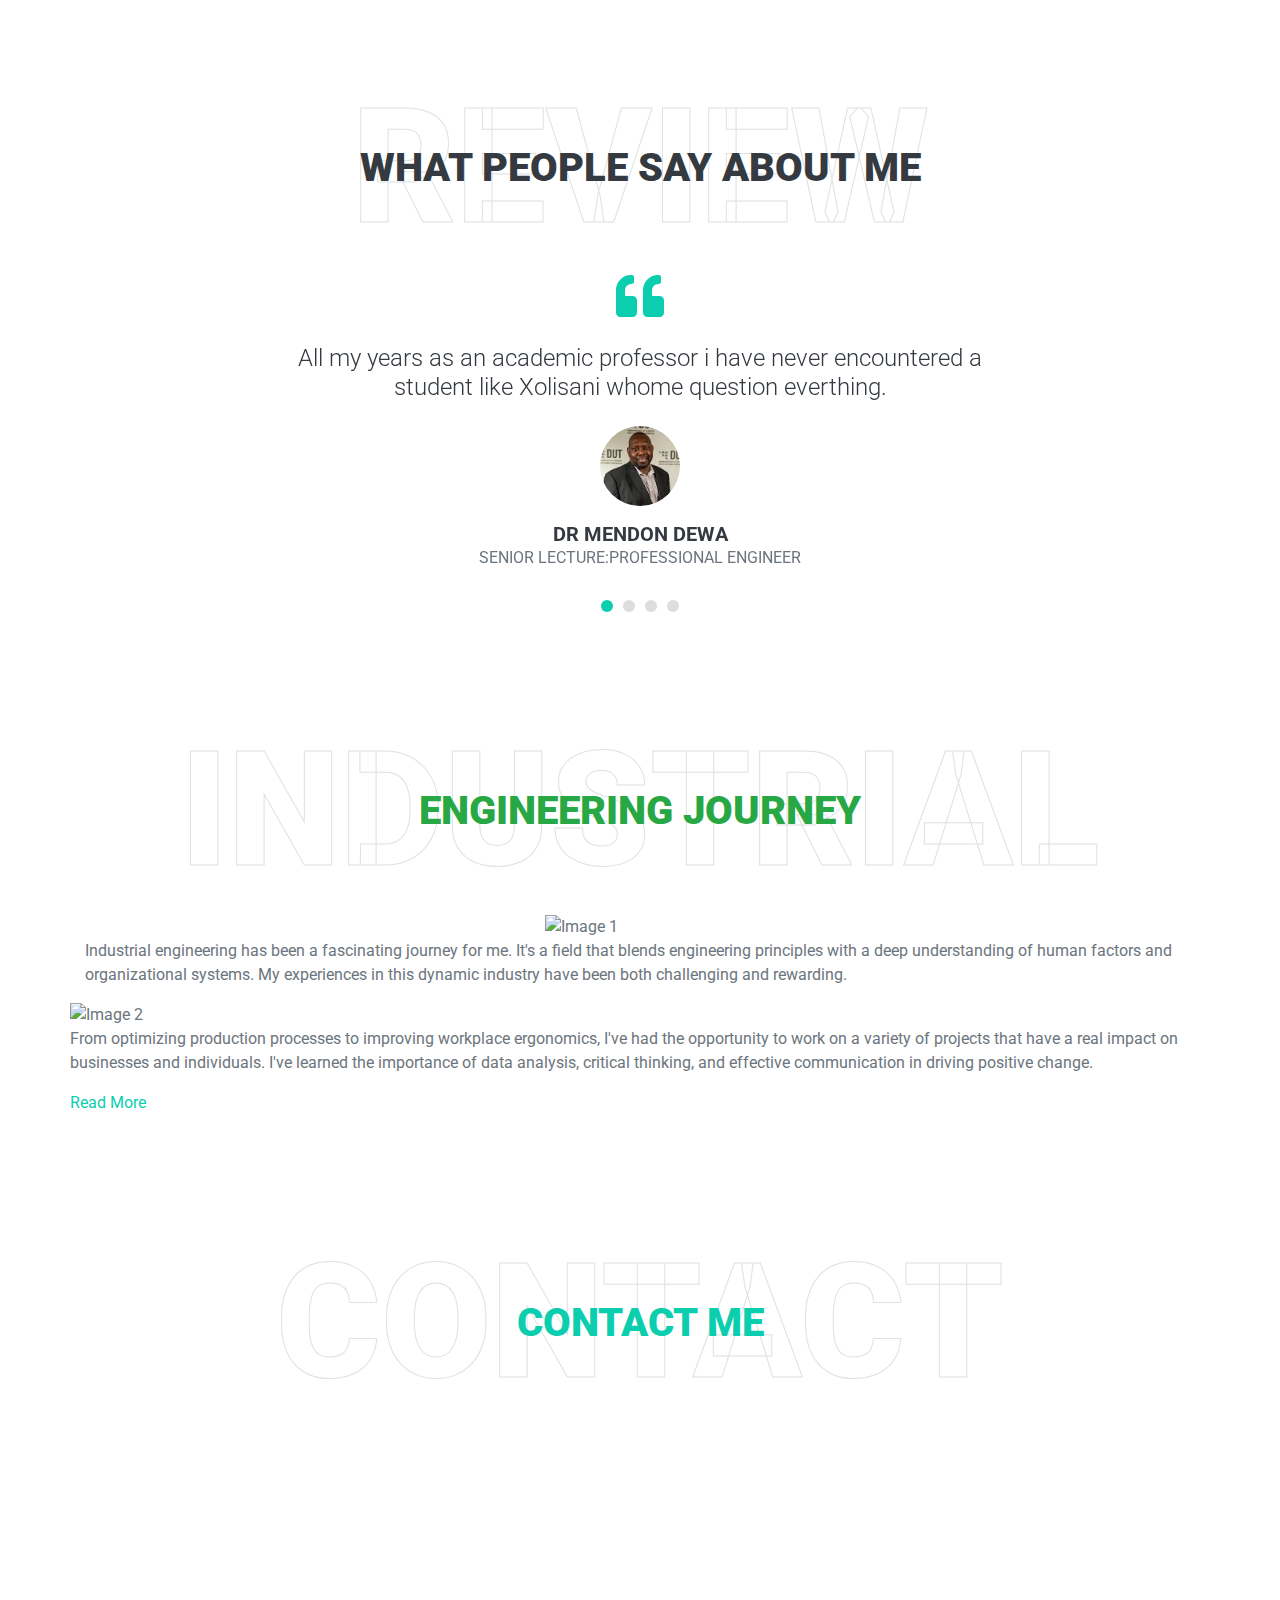
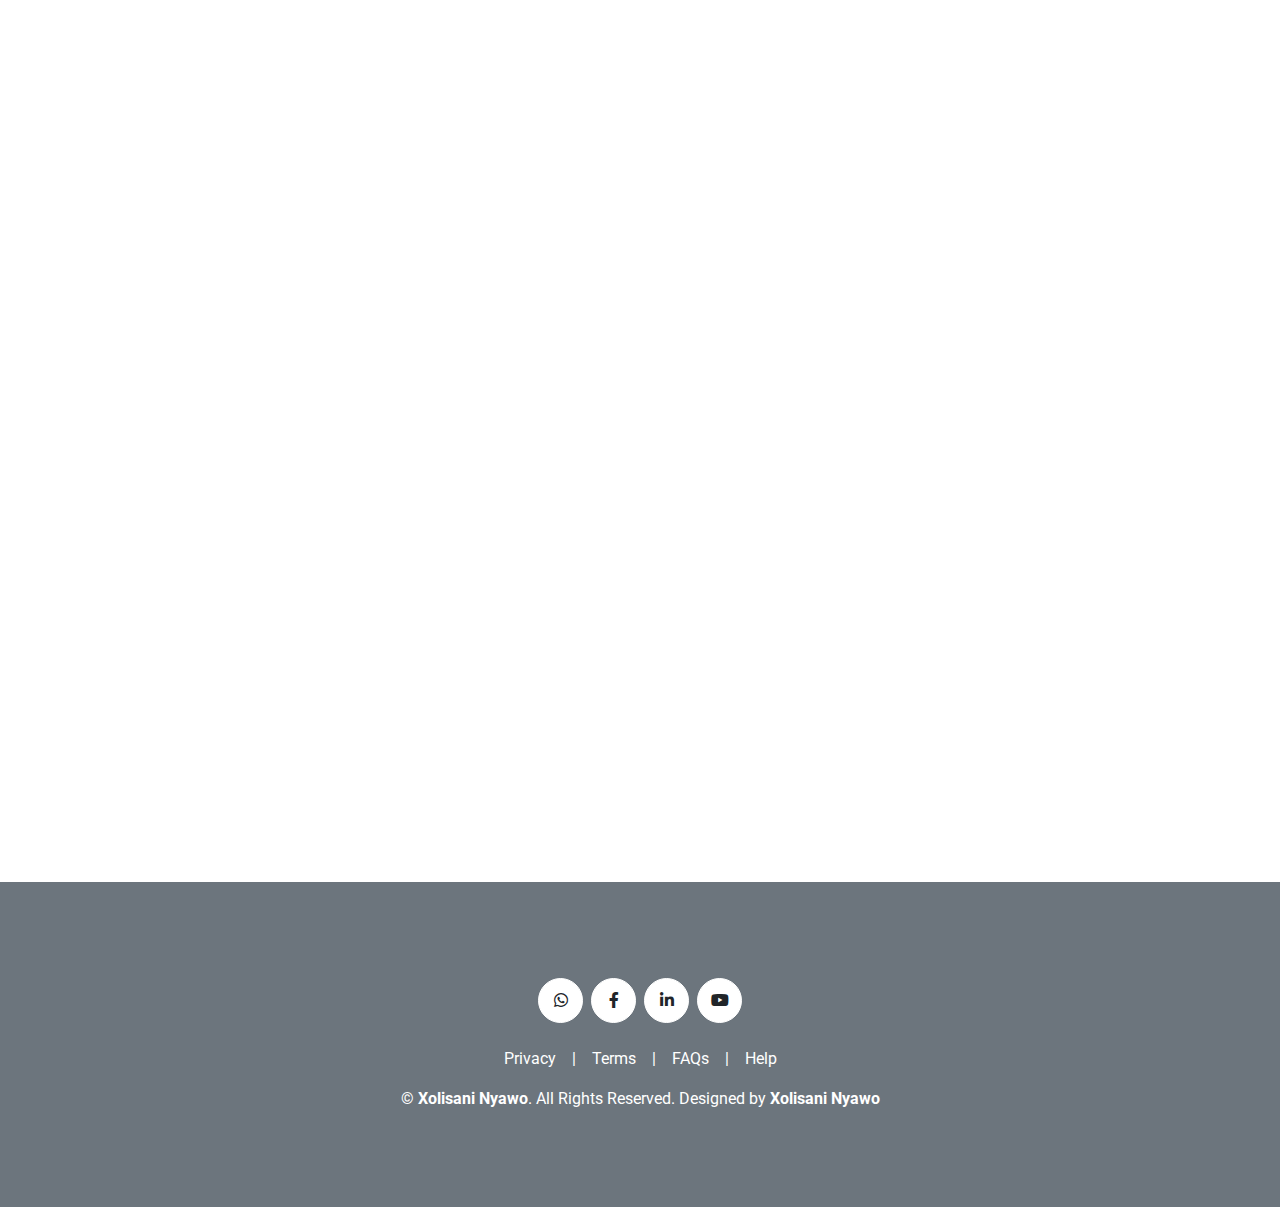
==== commit 087c607d: "Update index.html" ====
--- a/index.html
+++ b/index.html
@@ -211,7 +211,7 @@
                         <div class="position-relative mb-4">
                             <i class="far fa-dot-circle text-primary position-absolute" style="top: 2px; left: -32px;"></i>
                             <div class="position-relative d-flex align-items-center justify-content-center">
-                            <img class="img-fluid rounded-circle mx-auto mb-3" src="https://www.google.com/imgres?q=hesto%20harnesses&imgurl=https%3A%2F%2Fmedia.licdn.com%2Fdms%2Fimage%2Fv2%2FD4D0BAQFuZ0yJorTDig%2Fcompany-logo_200_200%2Fcompany-logo_200_200%2F0%2F1731068400564%2Fhesto_harnesses_logo%3Fe%3D2147483647%26v%3Dbeta%26t%3Drf-oBPjGy0794A_1vJF1x-RwTDeO-d1YhjsMucDmcVI&imgrefurl=https%3A%2F%2Fza.linkedin.com%2Fcompany%2Fhesto-harnesses&docid=bVSClEQalW8_tM&tbnid=lIKwx5EpxfxxkM&vet=12ahUKEwjejLav2K2MAxXCdUEAHf_pPK4QM3oECB0QAA..i&w=200&h=200&hcb=2&ved=2ahUKEwjejLav2K2MAxXCdUEAHf_pPK4QM3oECB0QAA" style="width: 100px; height: 50px;">
+                            <img class="img-fluid rounded-circle mx-auto mb-3" src="https://www.hesto.com/wp-content/uploads/2021/02/Hesto-Logo.jpg" style="width: 100px; height: 50px;">
                             </div>
                             <a class="border-bottom border-primary text-decoration-none" href="https://www.hesto.com/" target="_blank">ADIENT | PPC</a>
                             <h5 class="font-weight-bold mb-1">Industrial Engineer Graduate</h5>
@@ -529,8 +529,8 @@
                 <div class="col-lg-5 pb-4 pb-lg-0"></div>
                 <img src="image1.jpg" alt="Image 1"></div>
             <p>Industrial engineering has been a fascinating journey for me. It's a field that blends engineering principles with a deep understanding of human factors and organizational systems. My experiences in this dynamic industry have been both challenging and rewarding.</p>
-               <img src="image2.jpg" alt="Image 2">
-        From optimizing production processes to improving workplace ergonomics, I've had the opportunity to work on a variety of projects that have a real impact on businesses and individuals. I've learned the importance of data analysis, critical thinking, and effective communication in driving positive change.</p>
+               <div class="row align-items-left"><img src="image2.jpg" alt="Image 2">
+        <p>From optimizing production processes to improving workplace ergonomics, I've had the opportunity to work on a variety of projects that have a real impact on businesses and individuals. I've learned the importance of data analysis, critical thinking, and effective communication in driving positive change.</p>
      <p> <a href="full-article.html" class="read-more-button">Read More</a> </p>
       </div>
     </div>
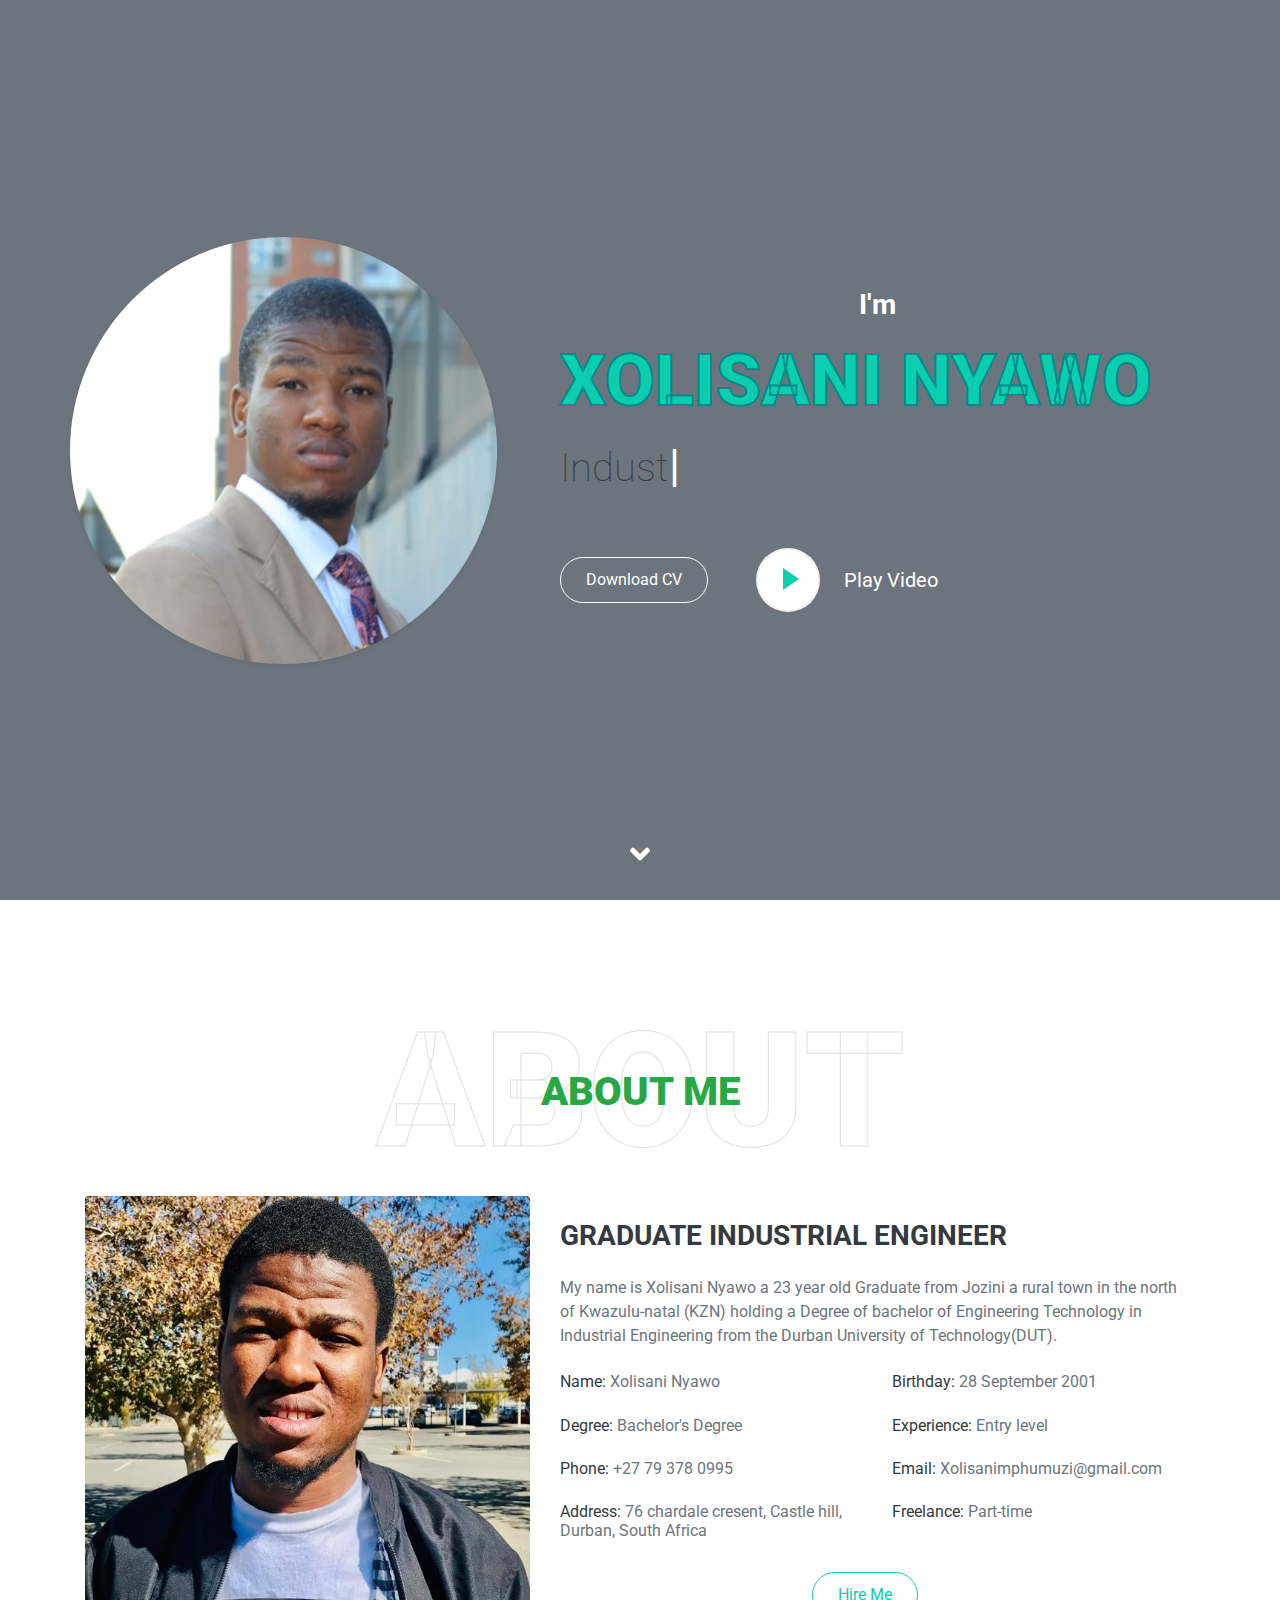
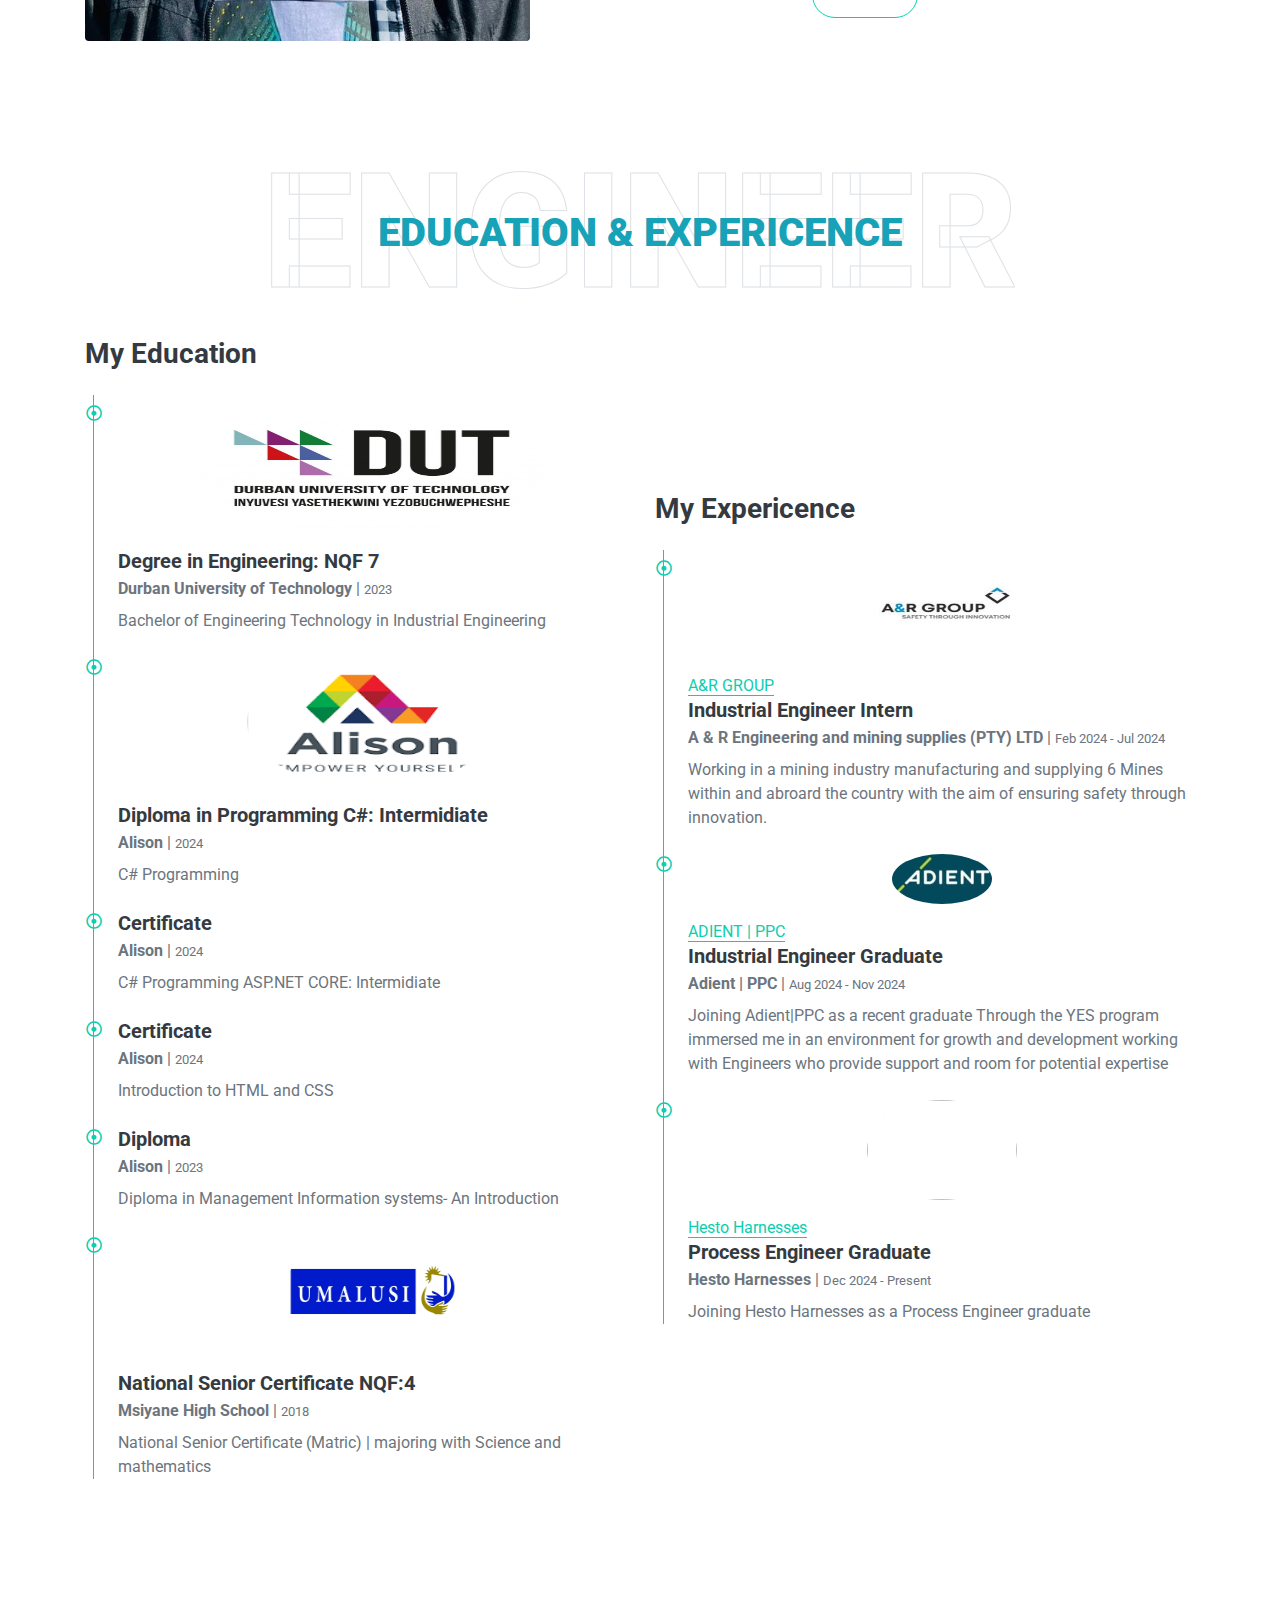
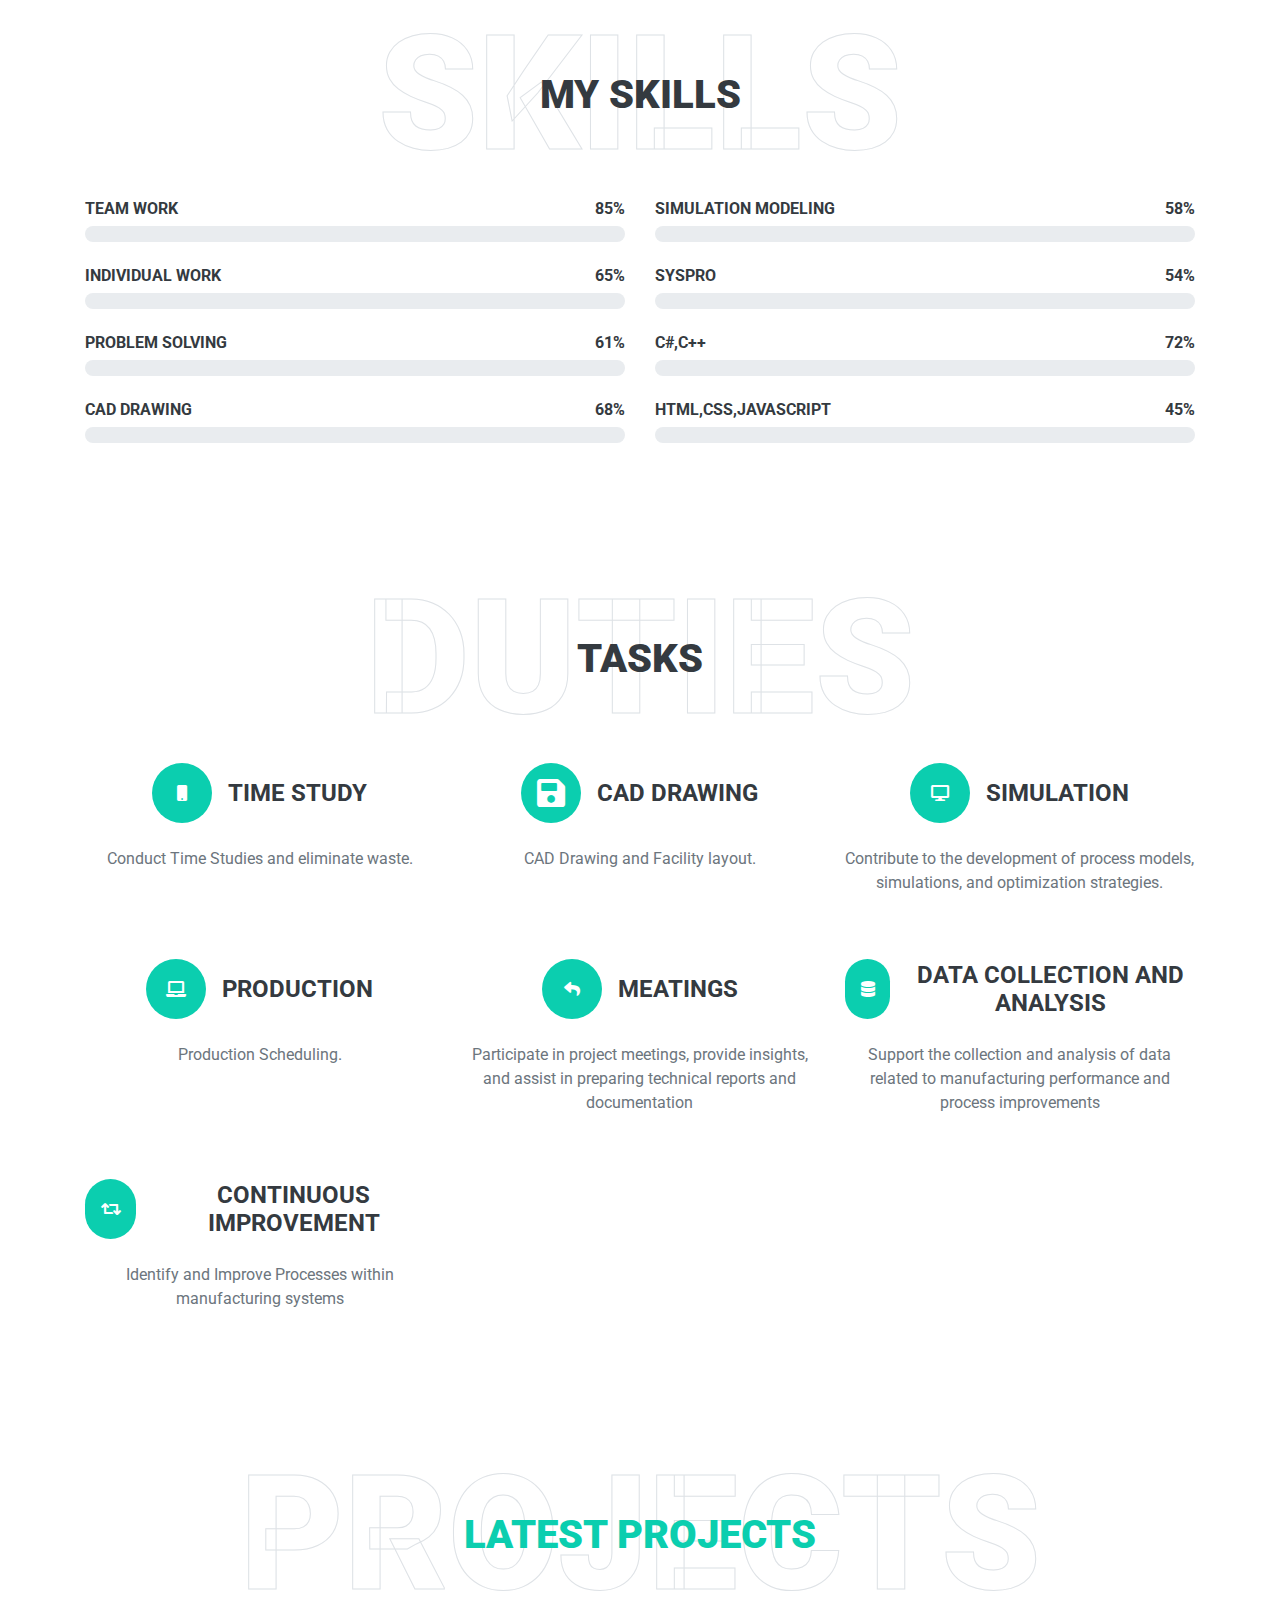
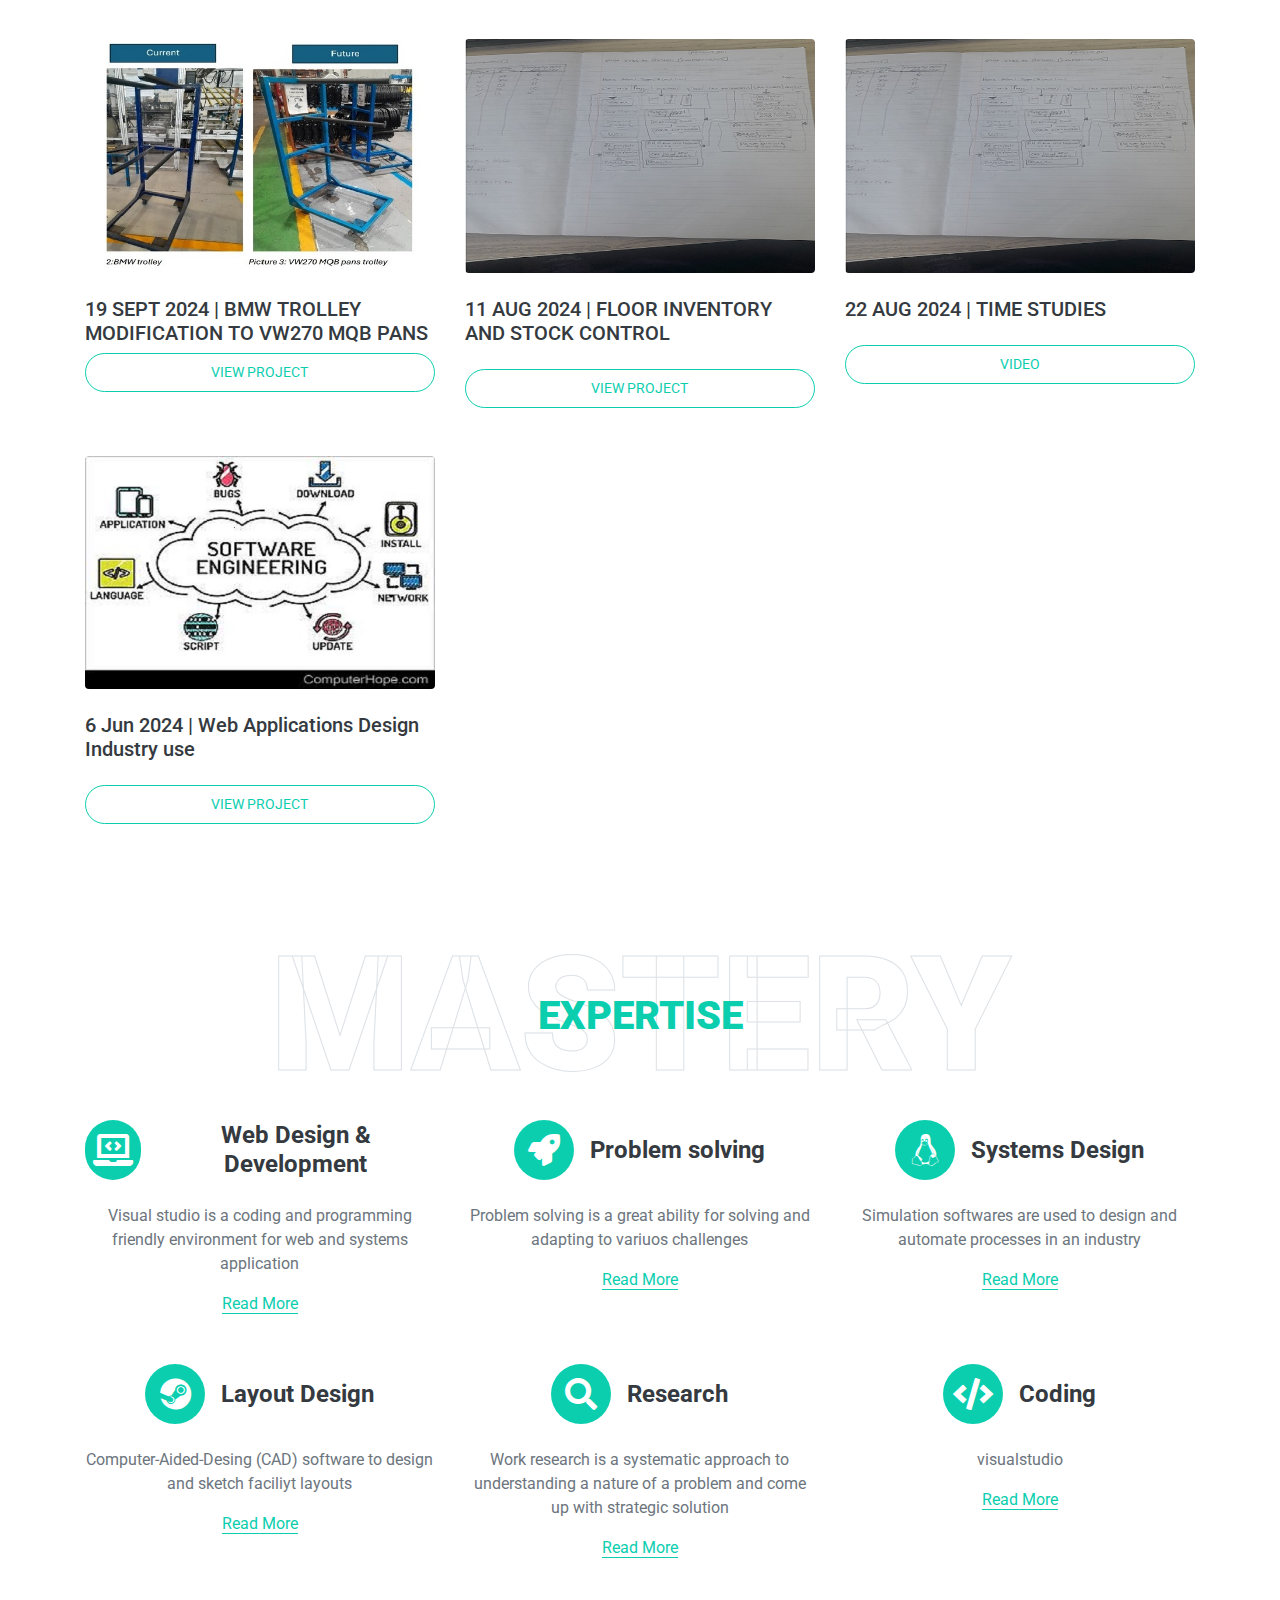
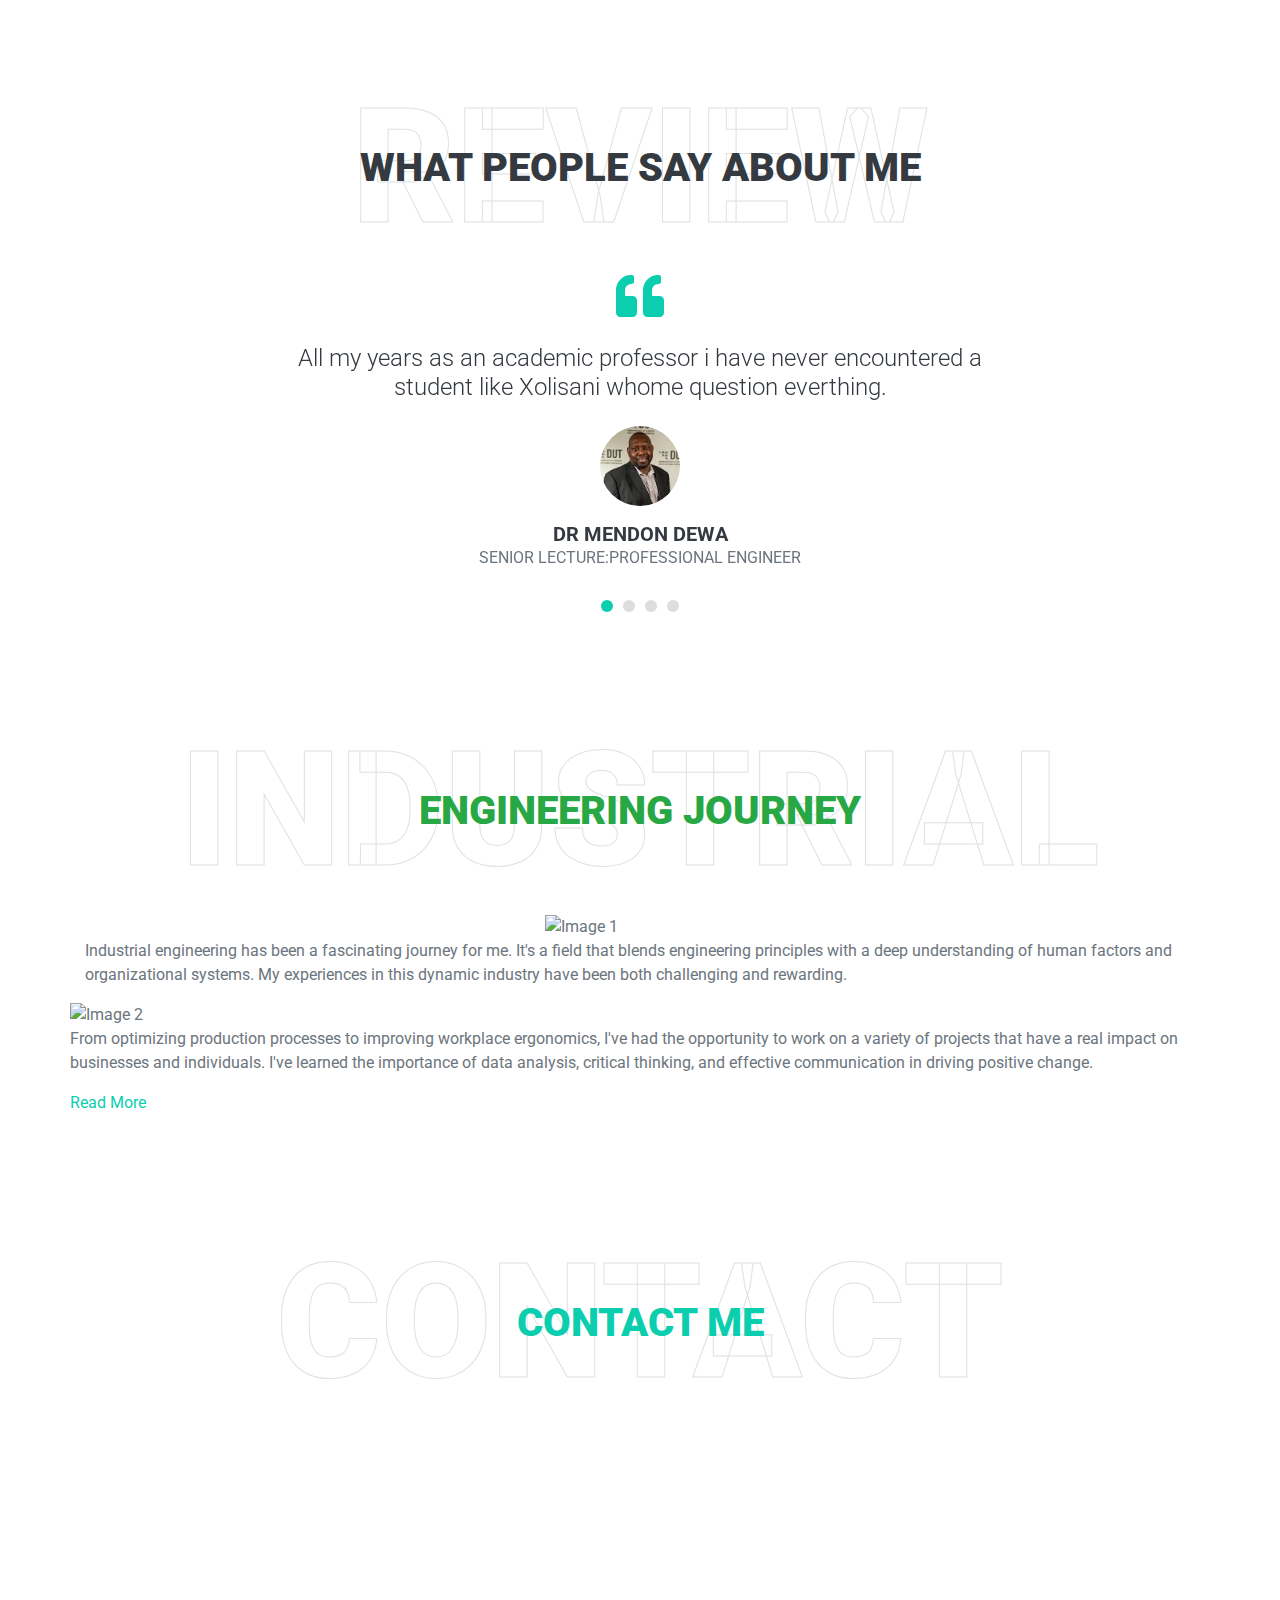
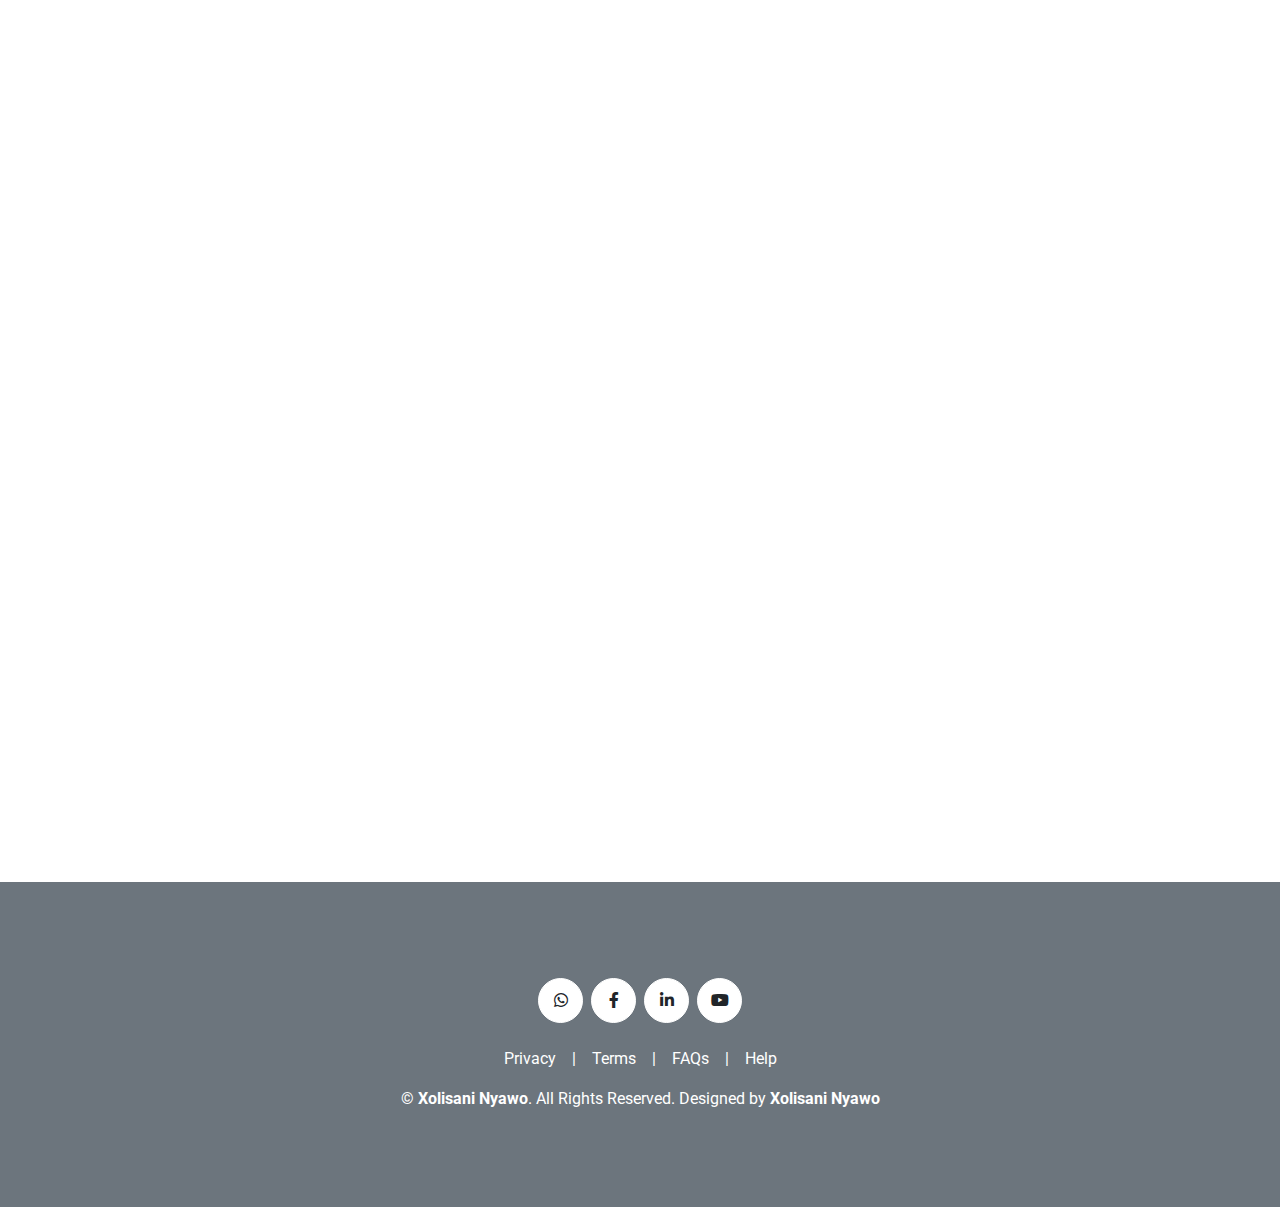
==== commit 15614705: "Update index.html" ====
--- a/index.html
+++ b/index.html
@@ -211,12 +211,12 @@
                         <div class="position-relative mb-4">
                             <i class="far fa-dot-circle text-primary position-absolute" style="top: 2px; left: -32px;"></i>
                             <div class="position-relative d-flex align-items-center justify-content-center">
-                            <img class="img-fluid rounded-circle mx-auto mb-3" src="https://www.hesto.com/wp-content/uploads/2021/02/Hesto-Logo.jpg" style="width: 100px; height: 50px;">
+                            <img class="img-fluid rounded-circle mx-auto mb-3" src="https://www.hesto.com/wp-content/uploads/2021/02/Hesto-Logo.jpg" style="width: 150px; height: 100px;">
                             </div>
-                            <a class="border-bottom border-primary text-decoration-none" href="https://www.hesto.com/" target="_blank">ADIENT | PPC</a>
-                            <h5 class="font-weight-bold mb-1">Industrial Engineer Graduate</h5>
+                            <a class="border-bottom border-primary text-decoration-none" href="https://www.hesto.com/" target="_blank">Hesto Harnesses</a>
+                            <h5 class="font-weight-bold mb-1">Process Engineer Graduate</h5>
                             <p class="mb-2"><strong>Hesto Harnesses </strong> | <small>Dec 2024 - Present</small></p>
-                            <p>Joining Hesto Harnesses as a recent graduate </p>
+                            <p>Joining Hesto Harnesses as a Process Engineer graduate </p>
                      </div>
                     </div>
                 </div>
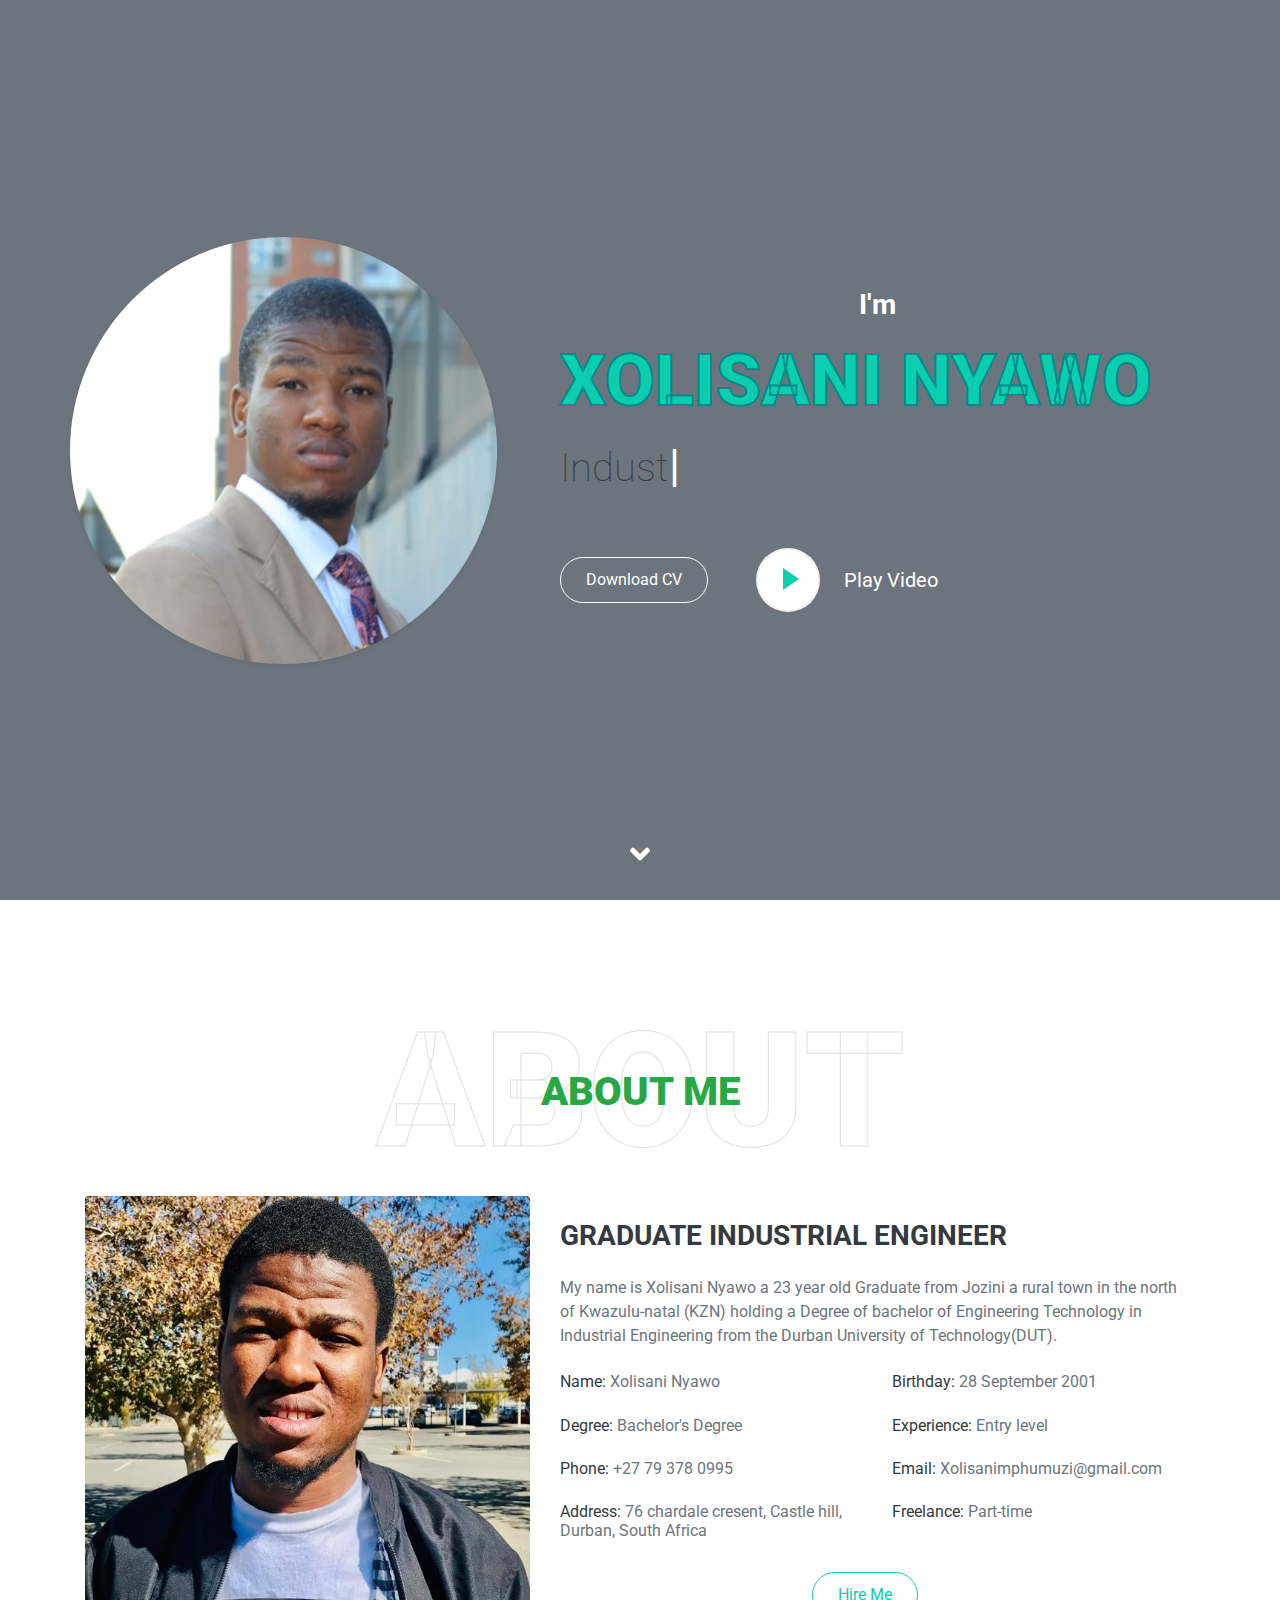
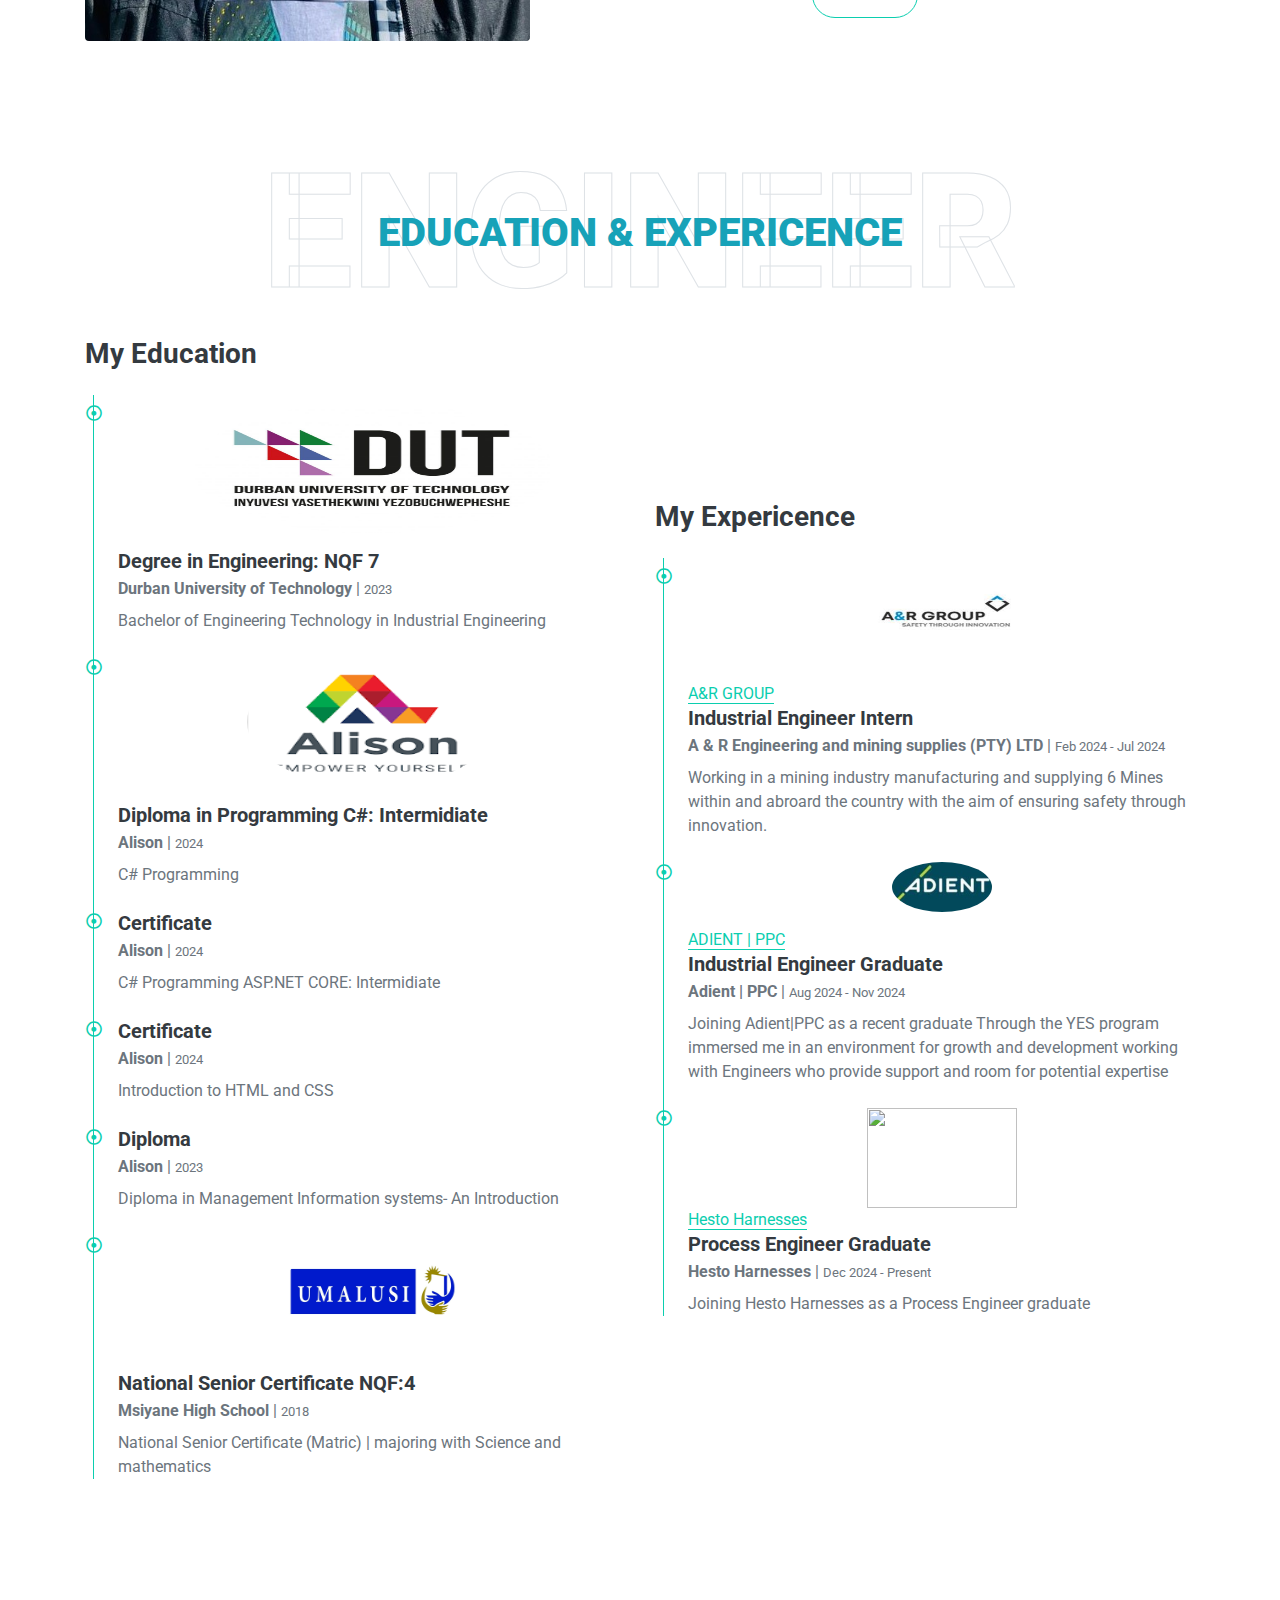
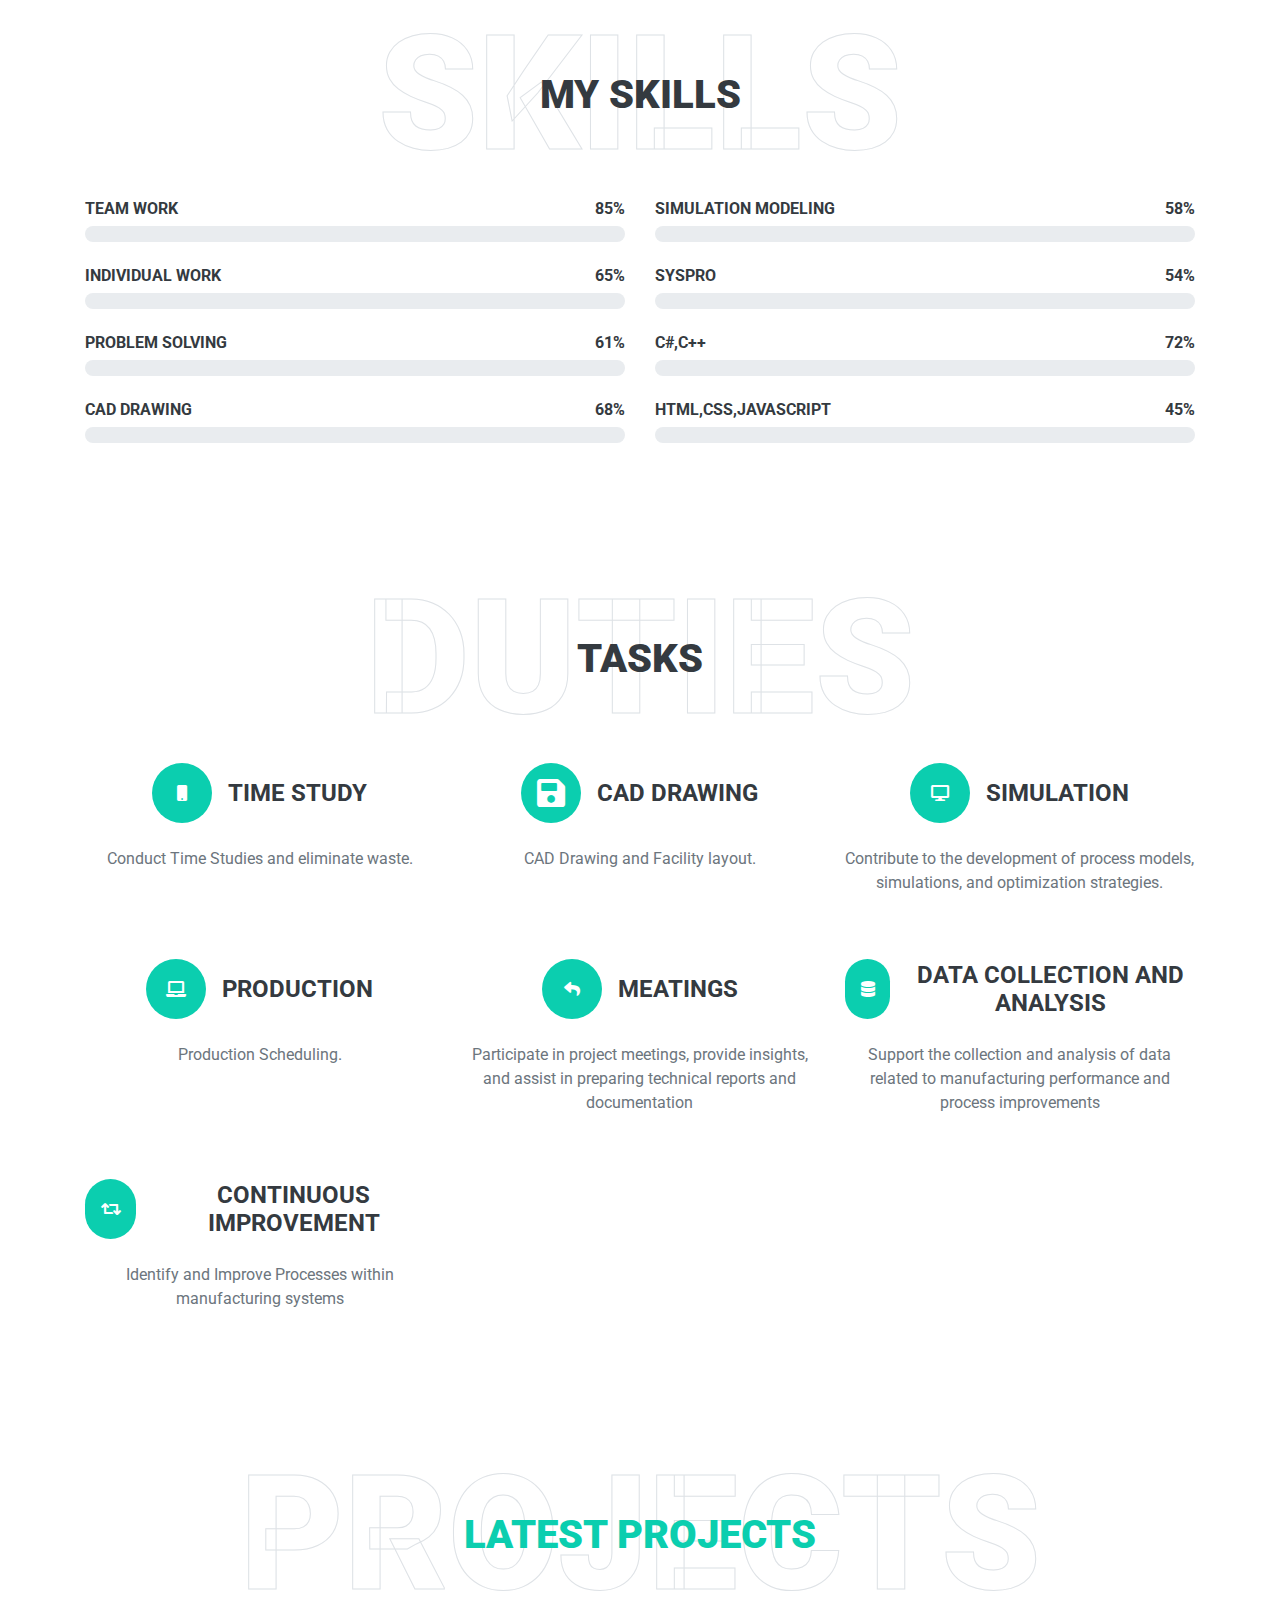
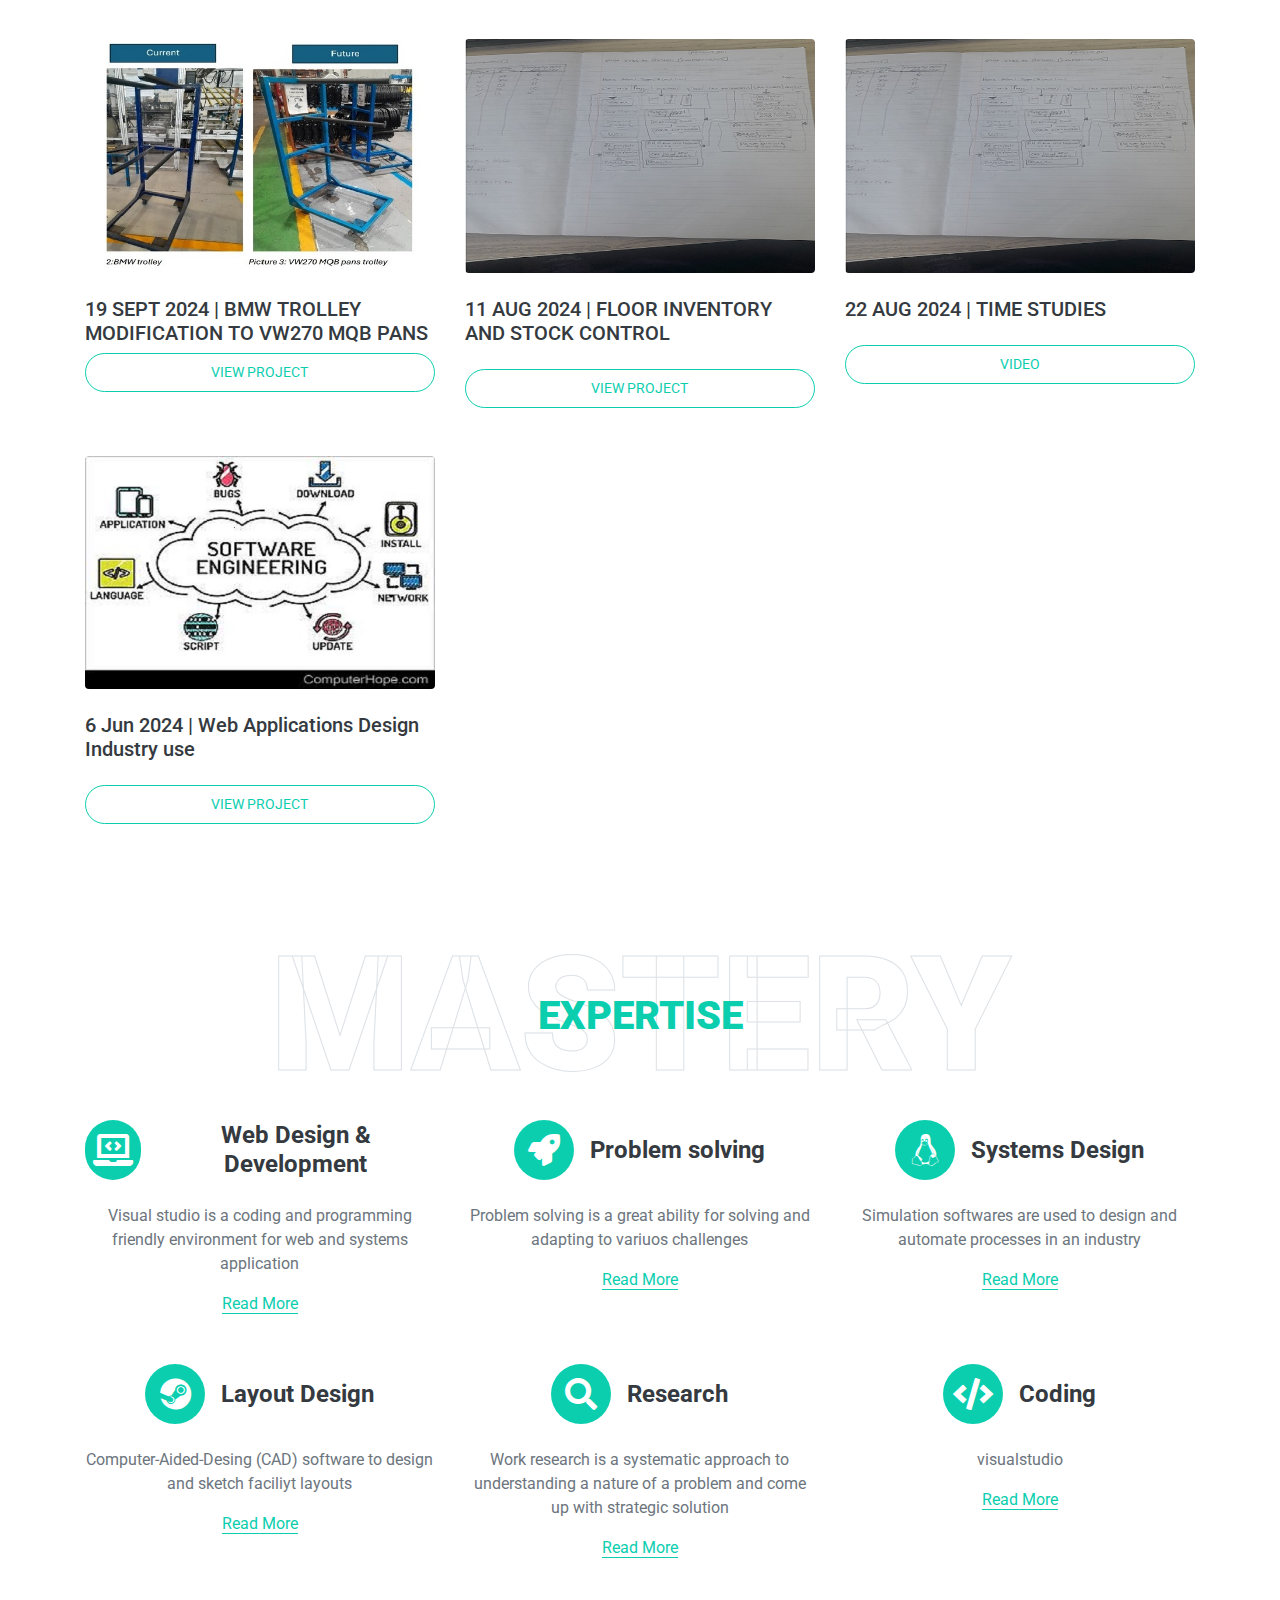
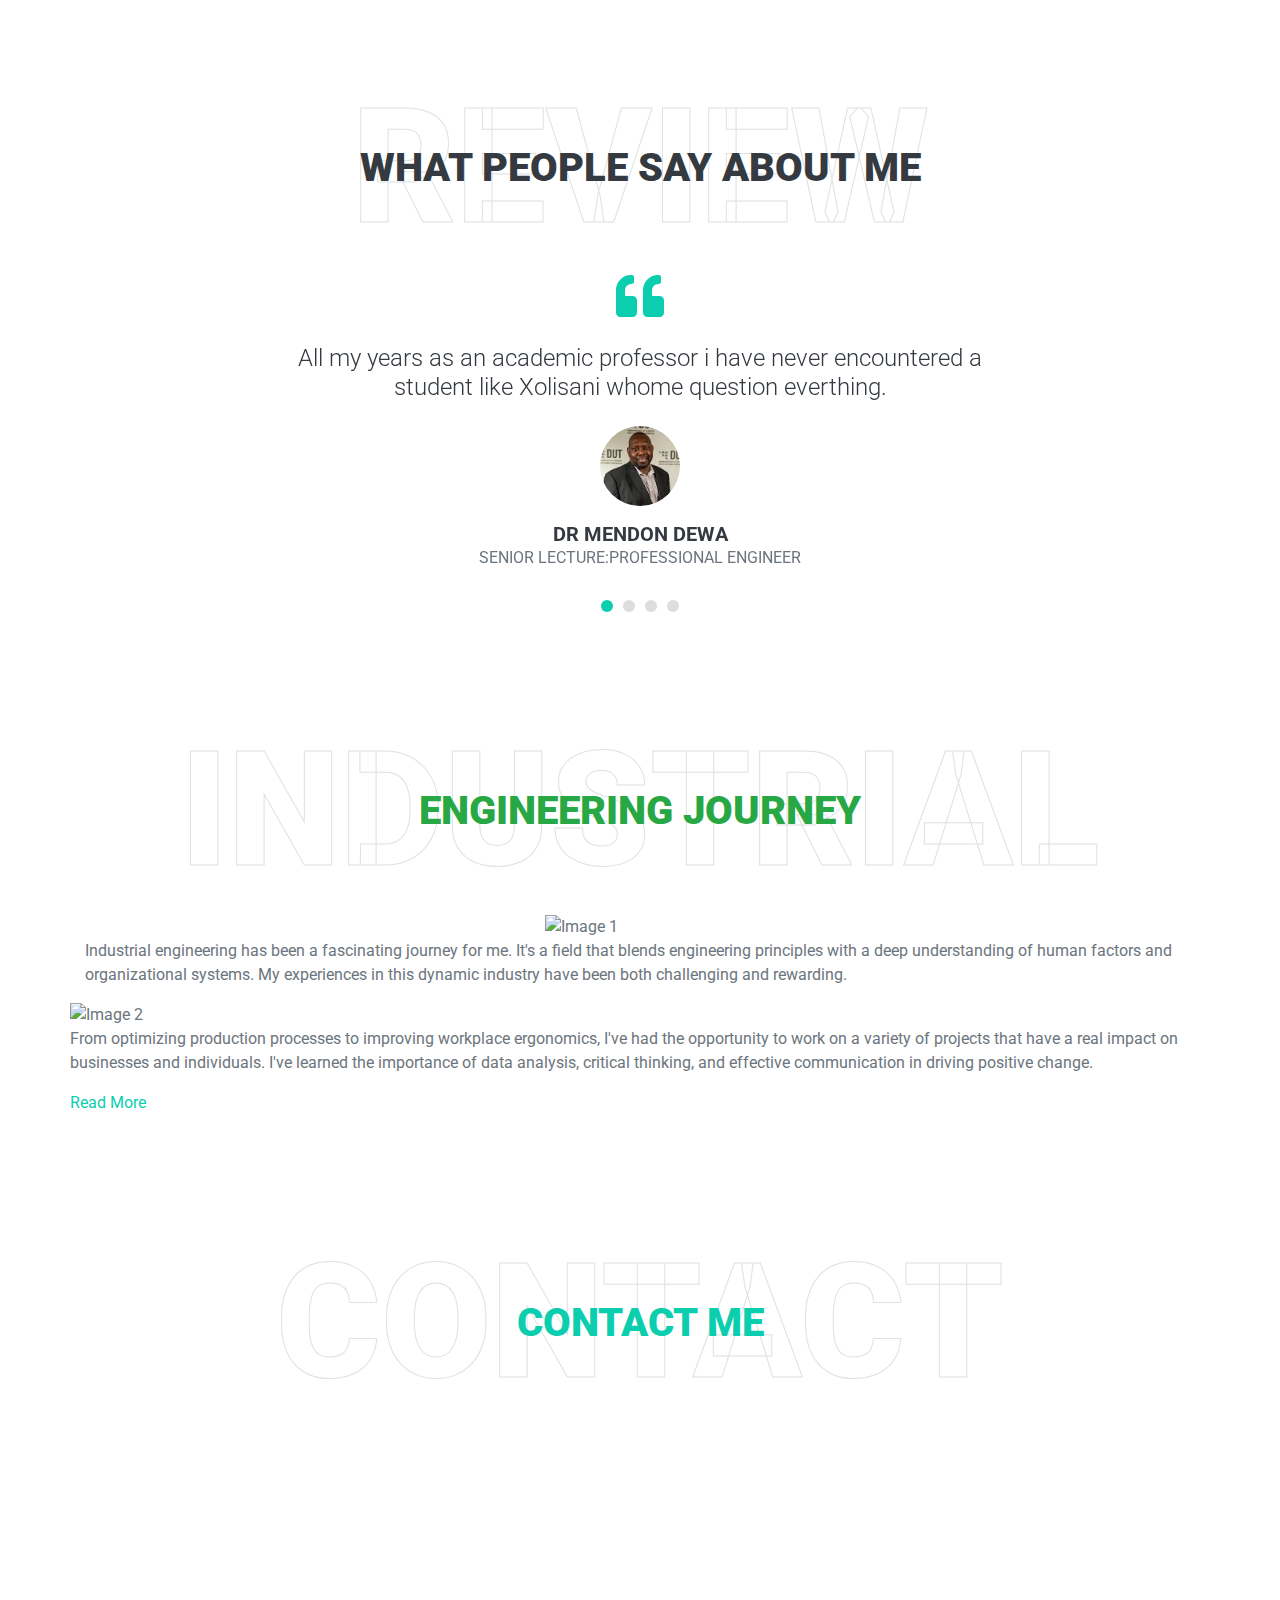
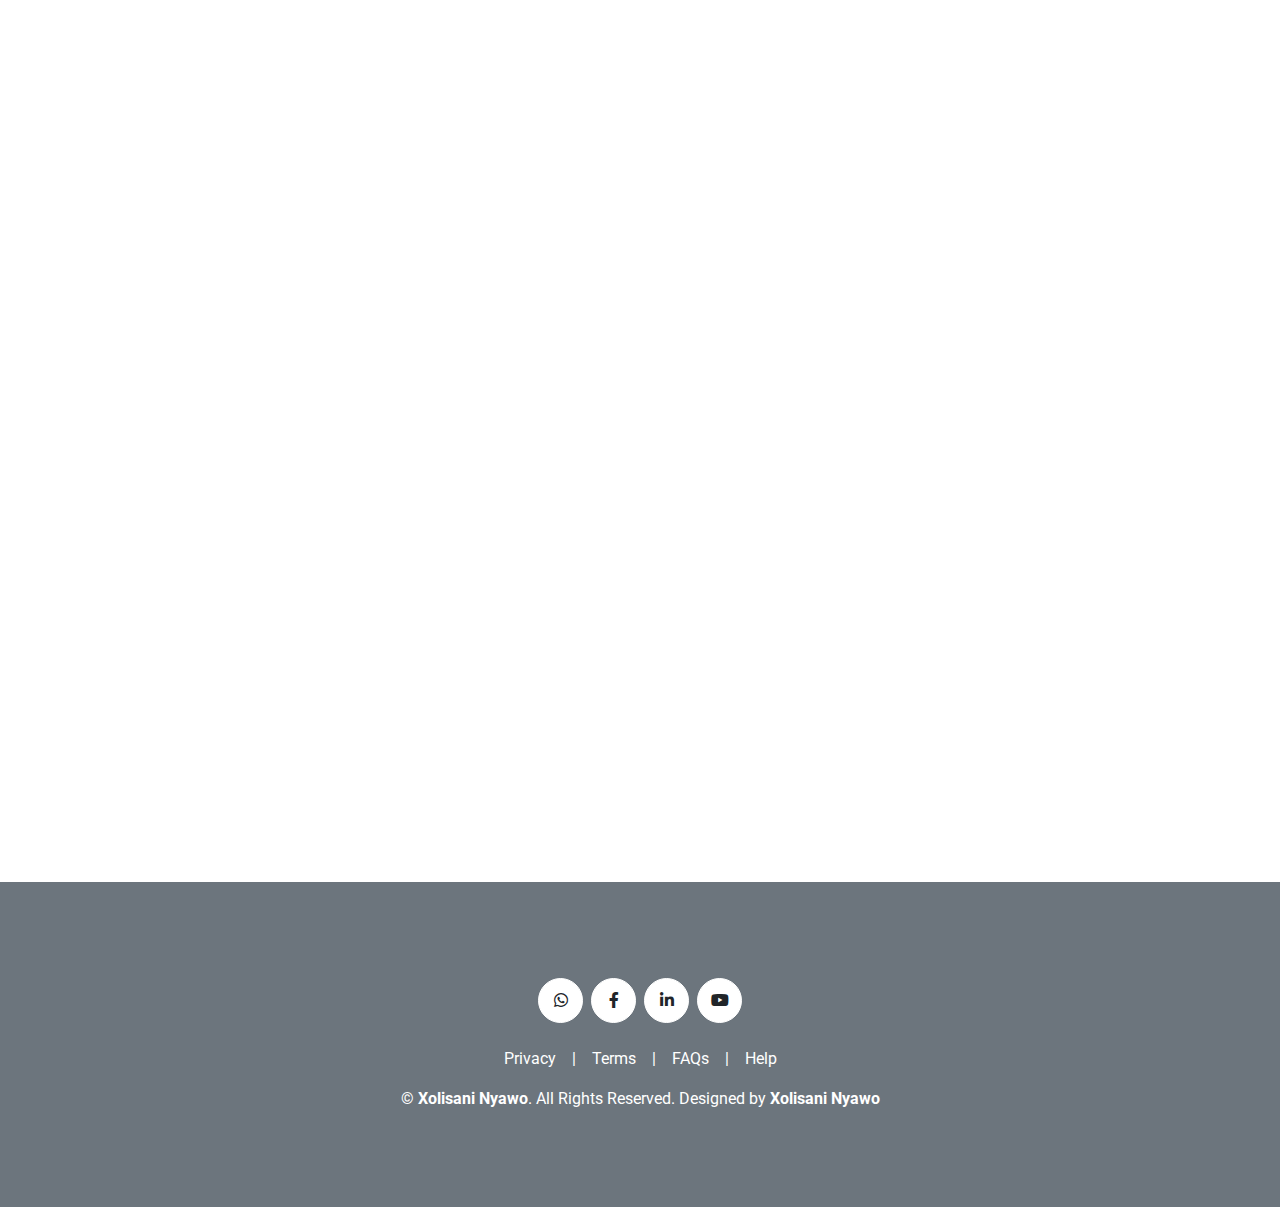
==== commit 7265fbbc: "Update index.html" ====
--- a/index.html
+++ b/index.html
@@ -211,7 +211,7 @@
                         <div class="position-relative mb-4">
                             <i class="far fa-dot-circle text-primary position-absolute" style="top: 2px; left: -32px;"></i>
                             <div class="position-relative d-flex align-items-center justify-content-center">
-                            <img class="img-fluid rounded-circle mx-auto mb-3" src="https://www.hesto.com/wp-content/uploads/2021/02/Hesto-Logo.jpg" style="width: 150px; height: 100px;">
+                            <img  src="https://www.hesto.com/wp-content/uploads/2021/02/Hesto-Logo.jpg" style="width: 150px; height: 100px;">
                             </div>
                             <a class="border-bottom border-primary text-decoration-none" href="https://www.hesto.com/" target="_blank">Hesto Harnesses</a>
                             <h5 class="font-weight-bold mb-1">Process Engineer Graduate</h5>
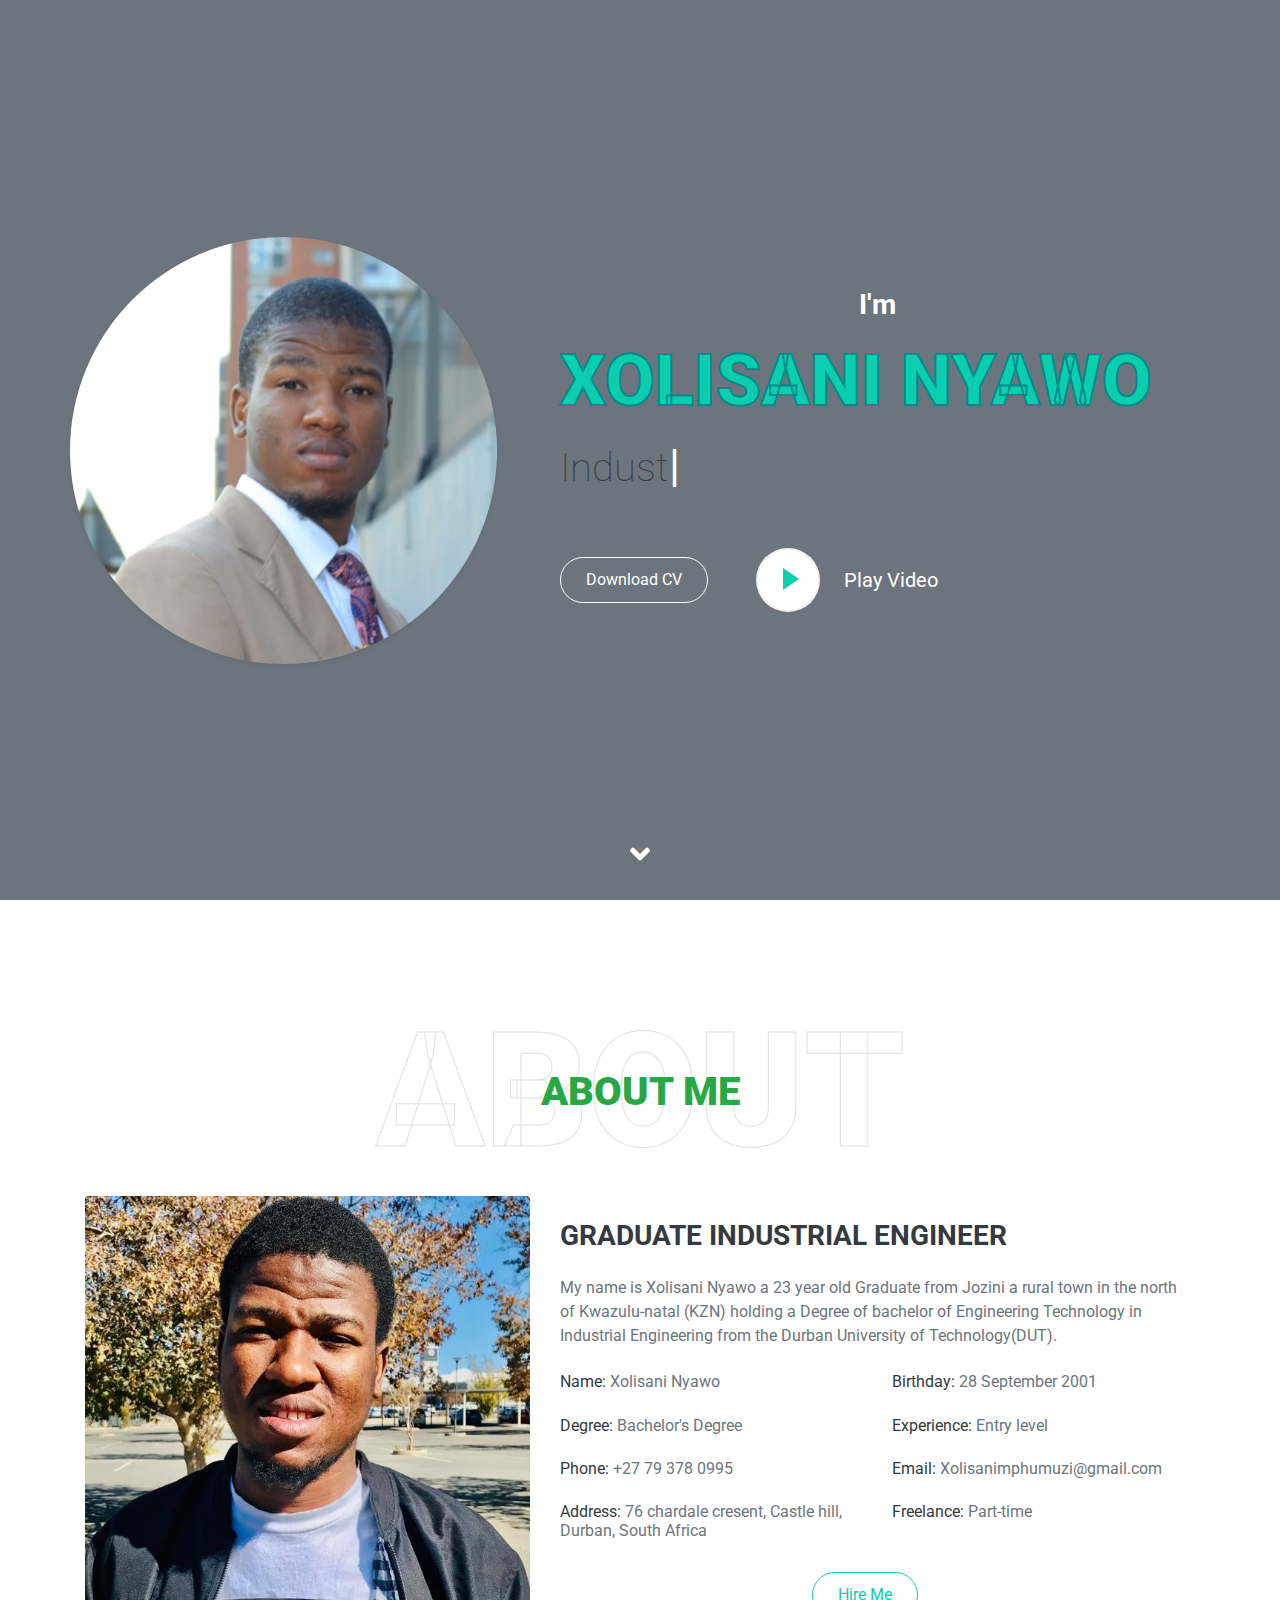
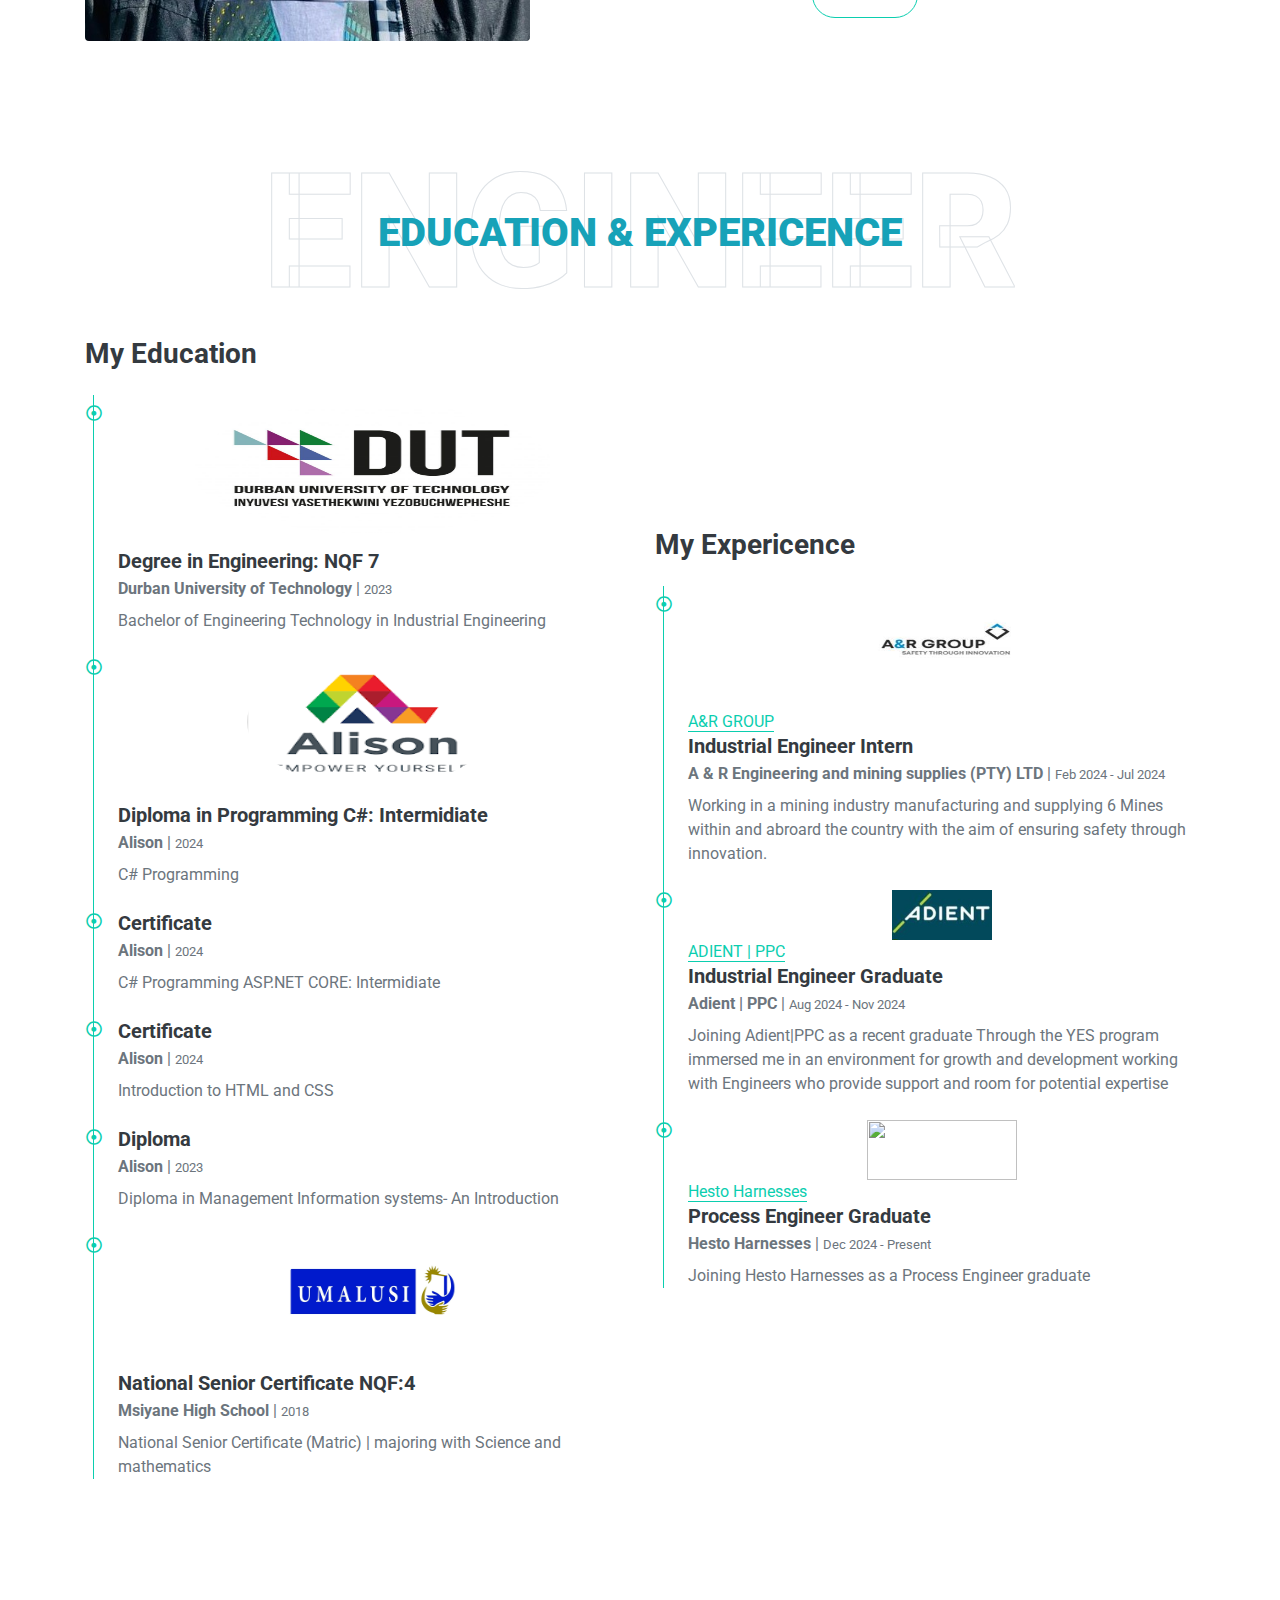
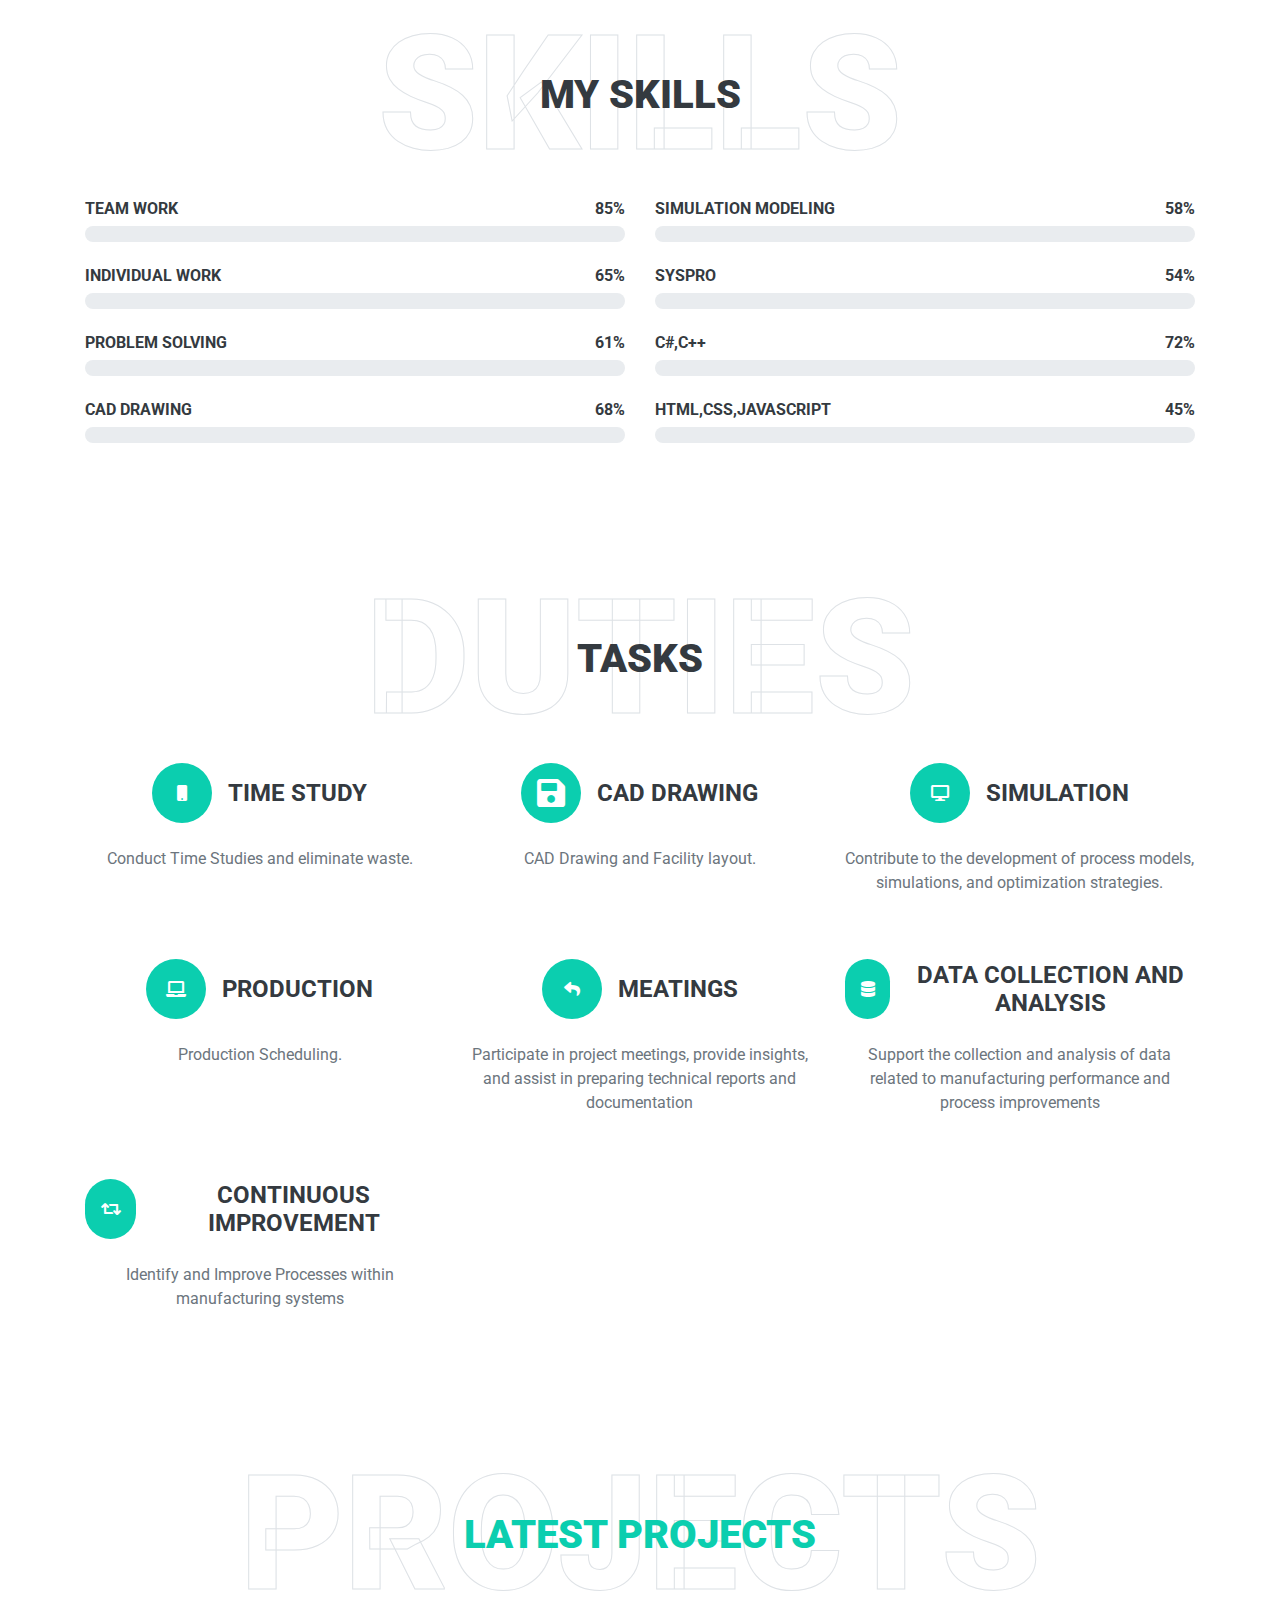
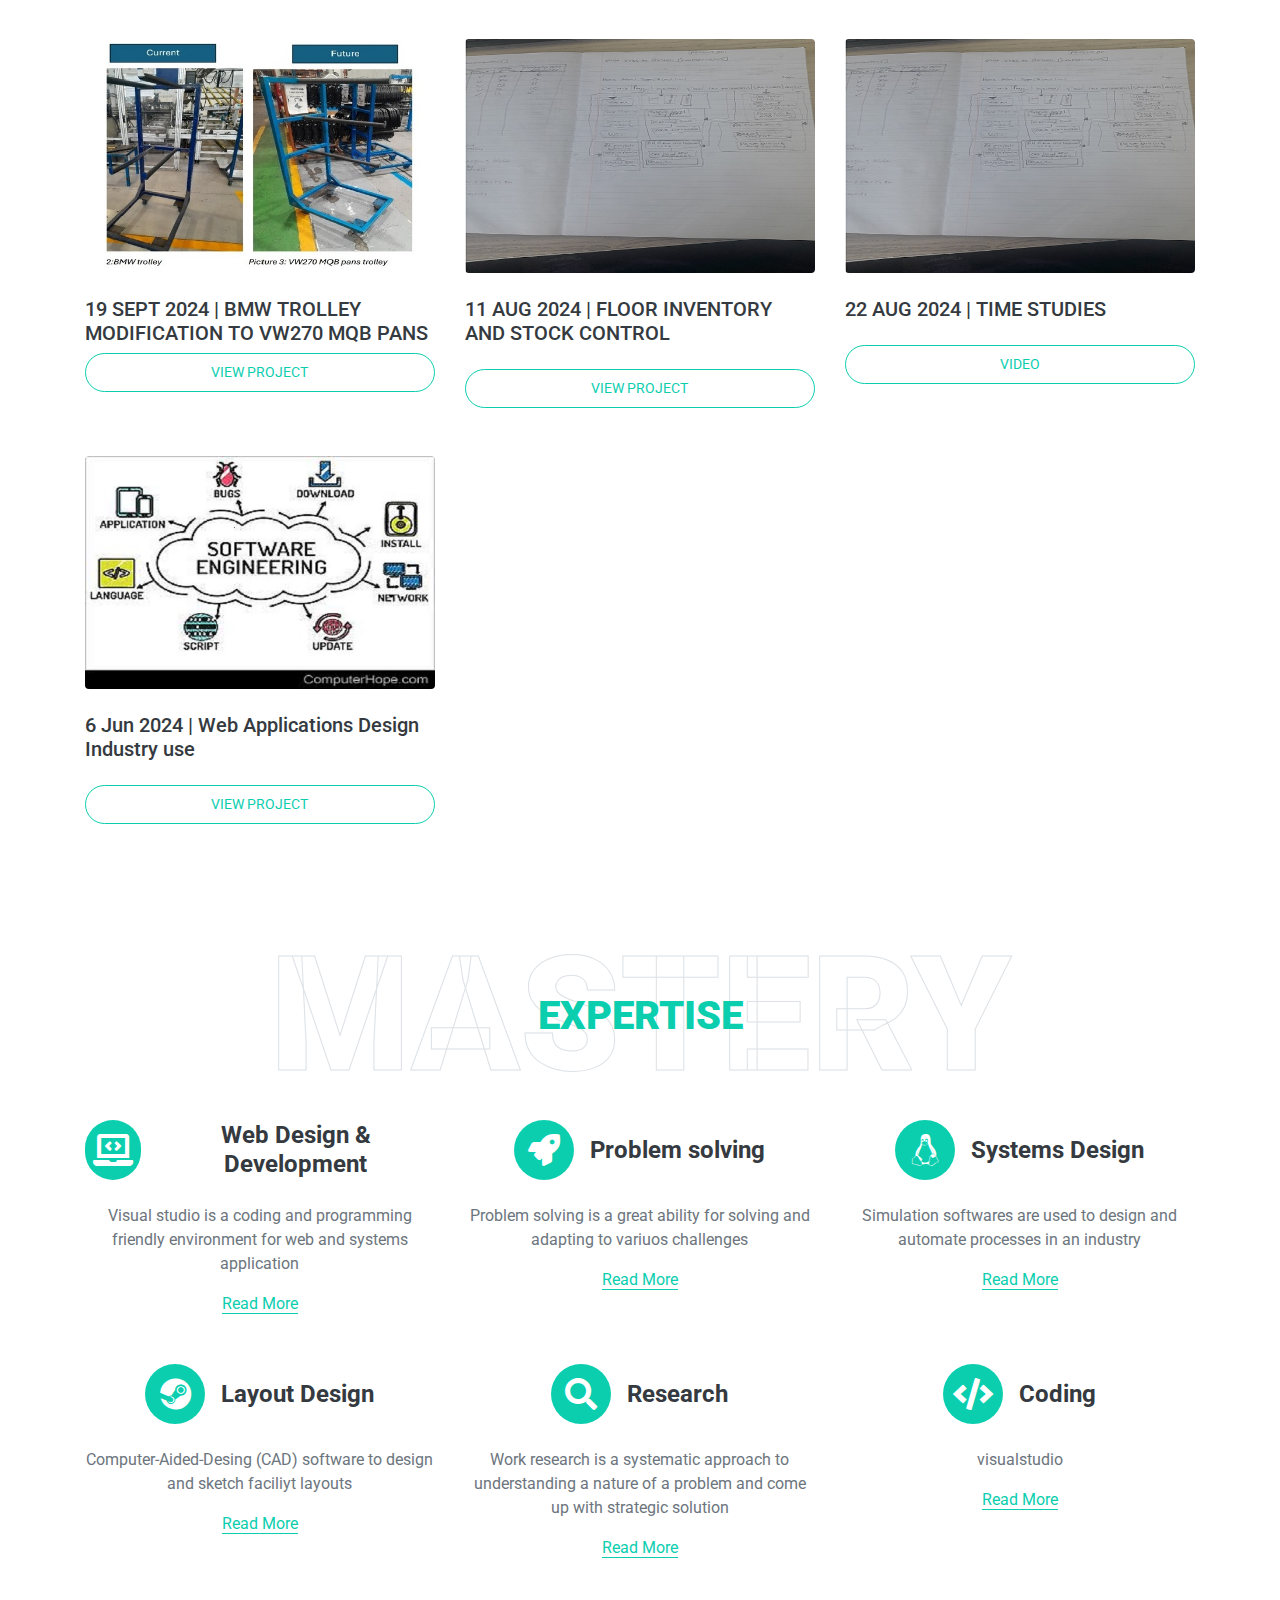
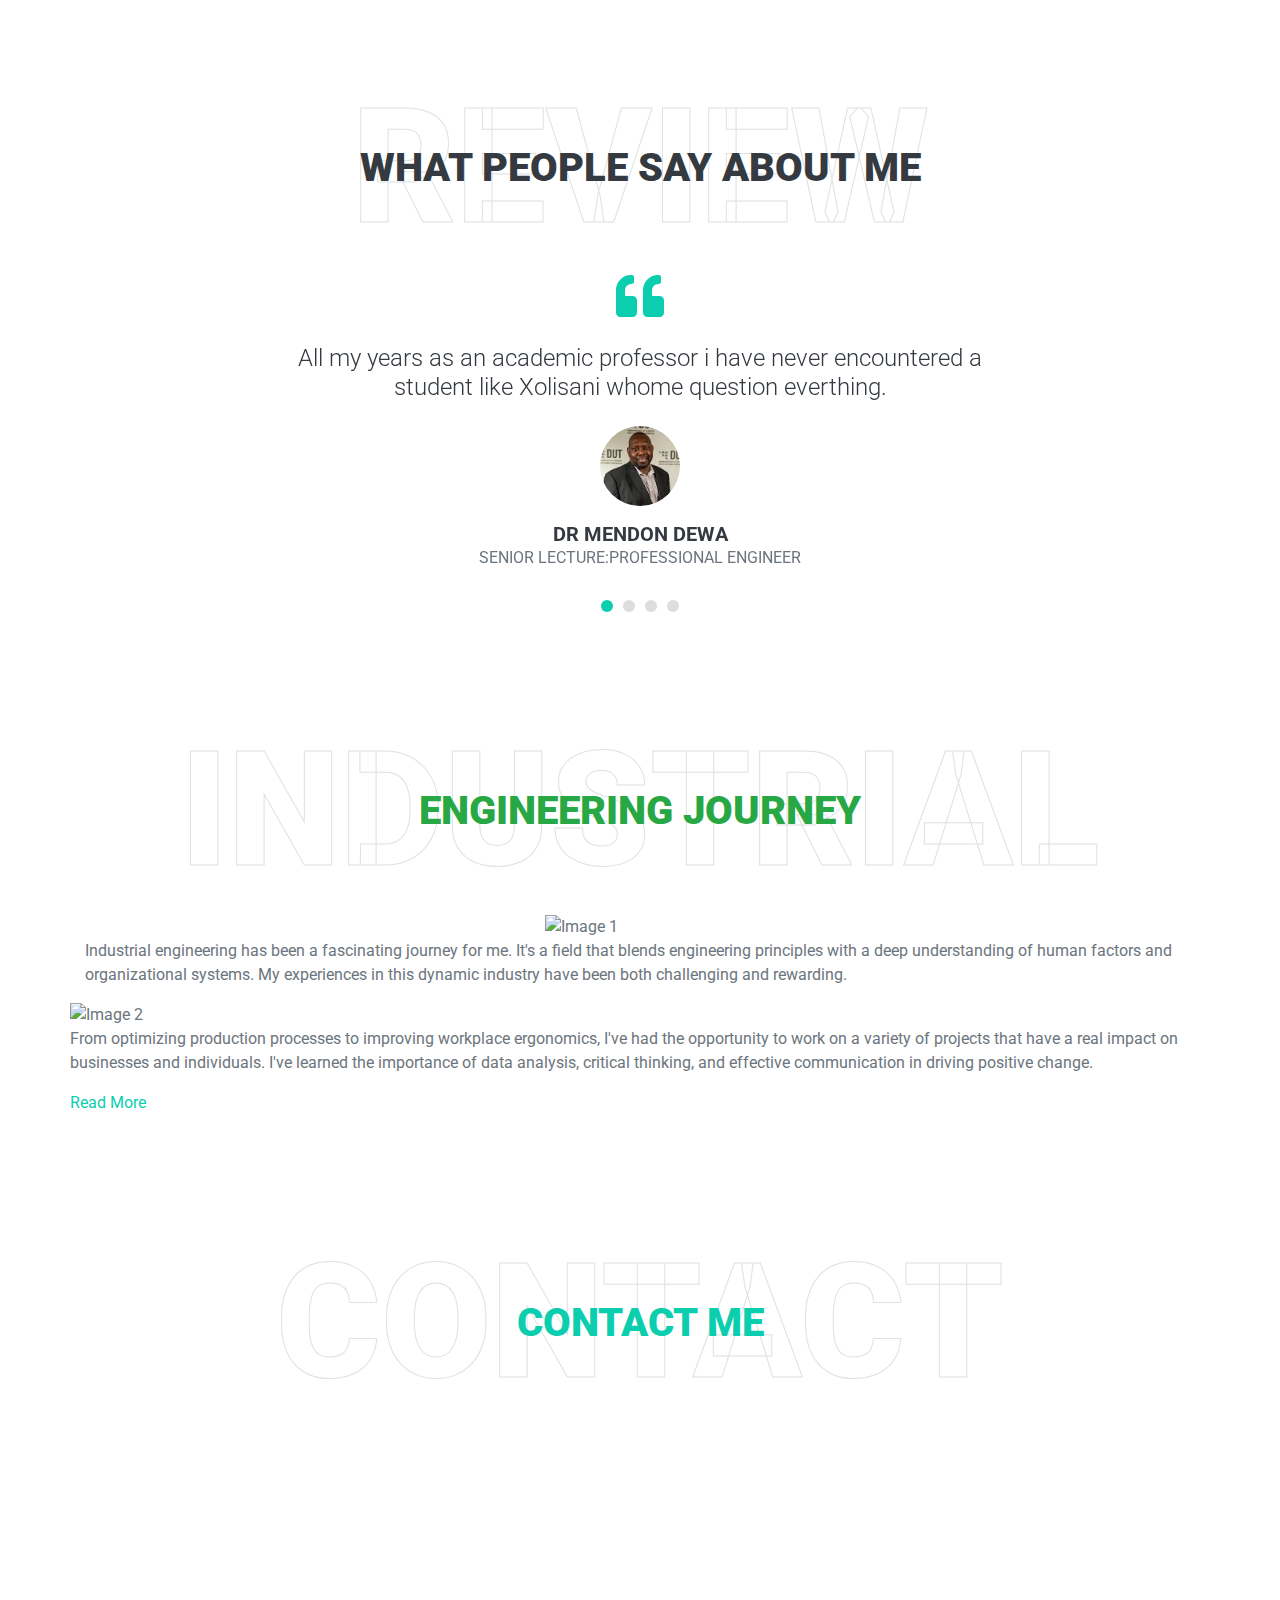
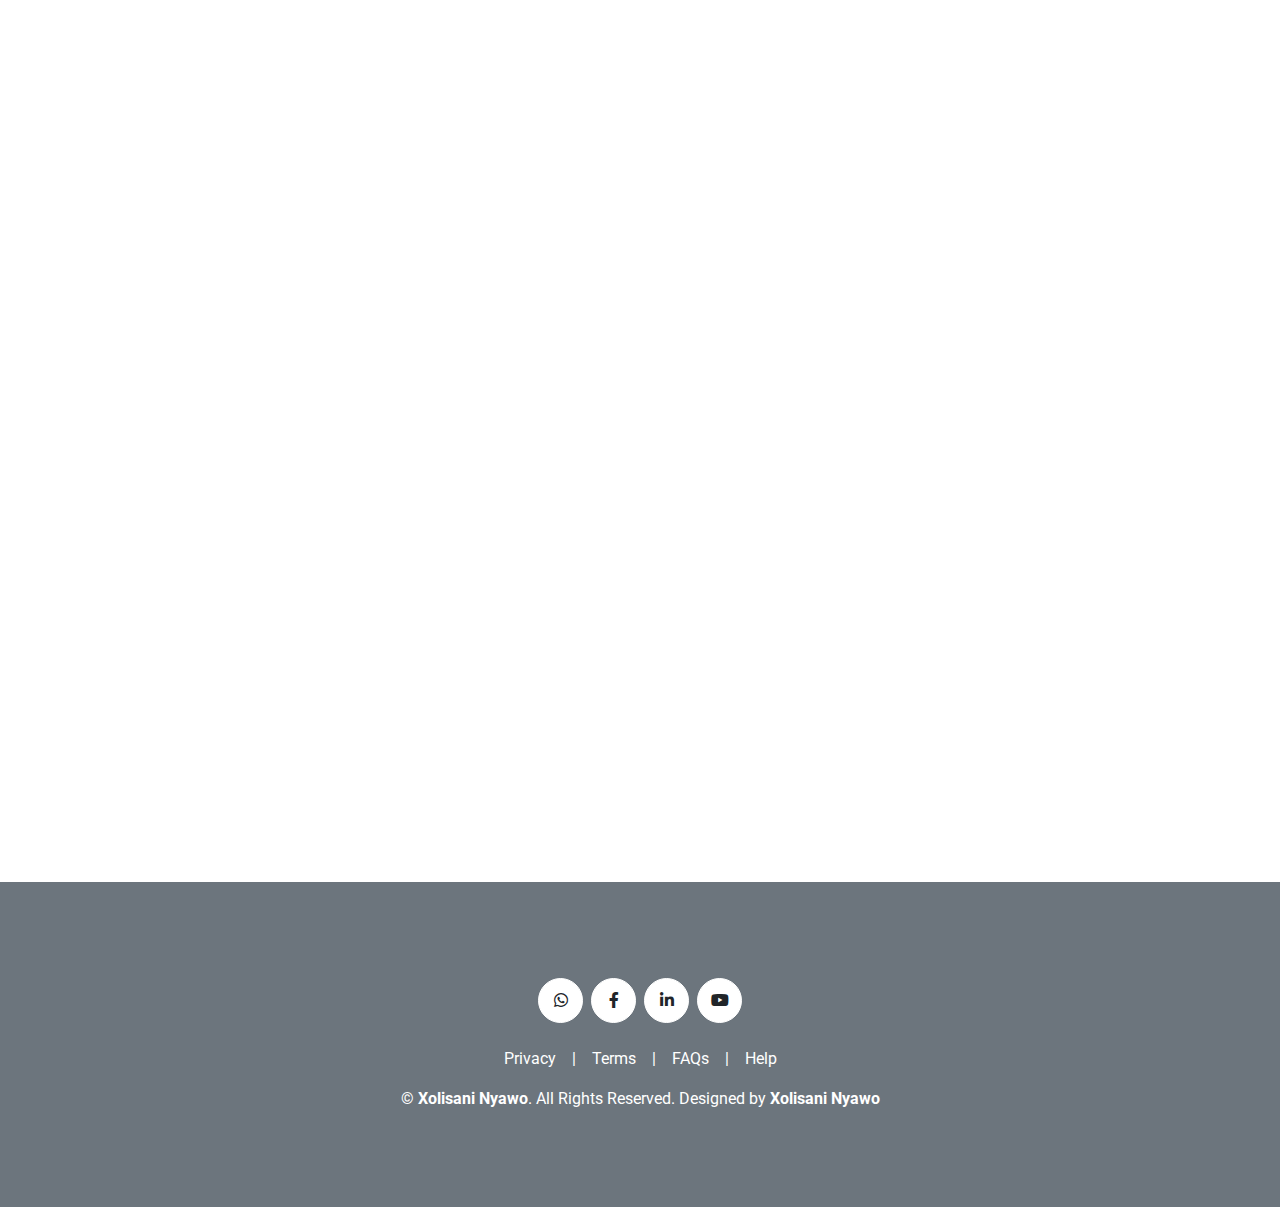
==== commit 878fe489: "Update index.html" ====
--- a/index.html
+++ b/index.html
@@ -201,7 +201,7 @@
                         <div class="position-relative mb-4">
                             <i class="far fa-dot-circle text-primary position-absolute" style="top: 2px; left: -32px;"></i>
                             <div class="position-relative d-flex align-items-center justify-content-center">
-                            <img class="img-fluid rounded-circle mx-auto mb-3" src="img/Adient.jpeg" style="width: 100px; height: 50px;">
+                            <img  src="img/Adient.jpeg" style="width: 100px; height: 50px;">
                             </div>
                             <a class="border-bottom border-primary text-decoration-none" href="https://www.adient.com/about-us/locations/adient-south-africa/#:~:text=We%E2%80%99re%20driving%20a%20high-performance%20culture" target="_blank">ADIENT | PPC</a>
                             <h5 class="font-weight-bold mb-1">Industrial Engineer Graduate</h5>
@@ -211,7 +211,7 @@
                         <div class="position-relative mb-4">
                             <i class="far fa-dot-circle text-primary position-absolute" style="top: 2px; left: -32px;"></i>
                             <div class="position-relative d-flex align-items-center justify-content-center">
-                            <img  src="https://www.hesto.com/wp-content/uploads/2021/02/Hesto-Logo.jpg" style="width: 150px; height: 100px;">
+                            <img  src="https://www.hesto.com/wp-content/uploads/2021/02/Hesto-Logo.jpg" style="width: 150px; height: 60px;">
                             </div>
                             <a class="border-bottom border-primary text-decoration-none" href="https://www.hesto.com/" target="_blank">Hesto Harnesses</a>
                             <h5 class="font-weight-bold mb-1">Process Engineer Graduate</h5>
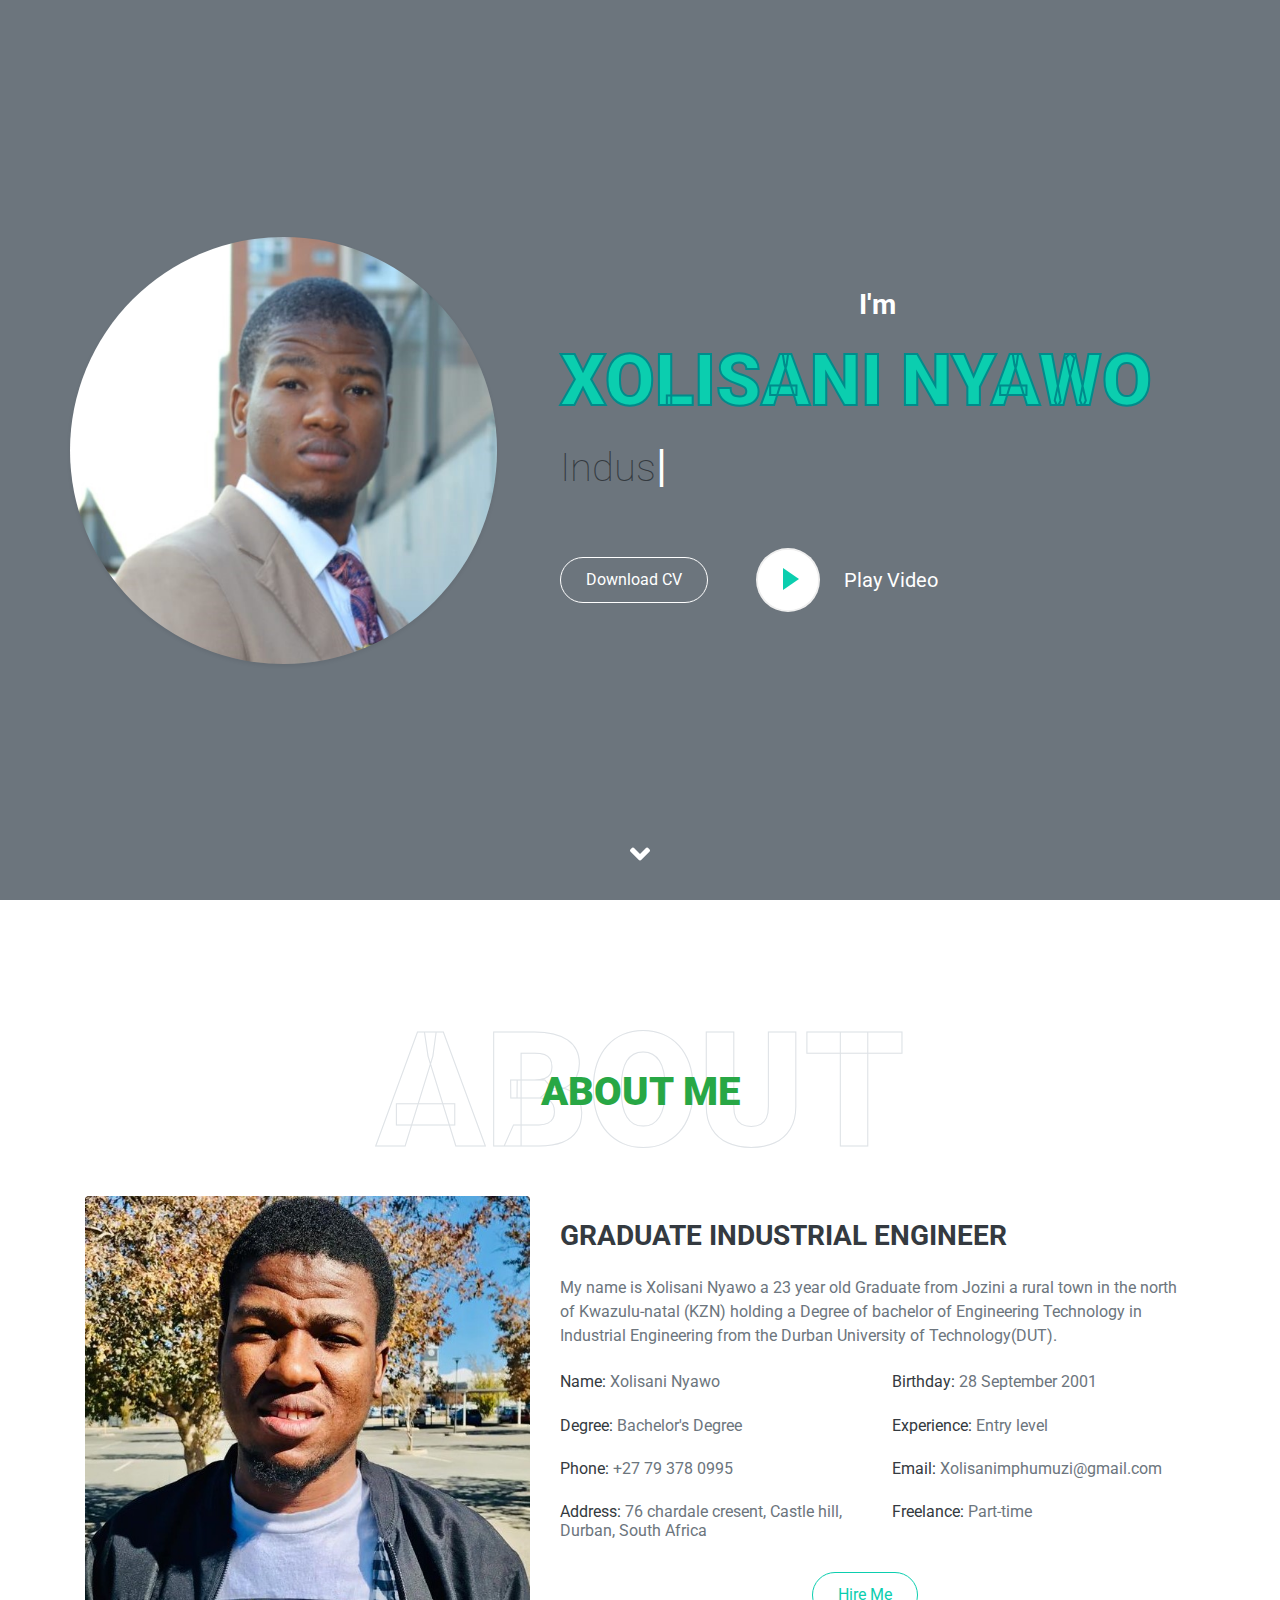
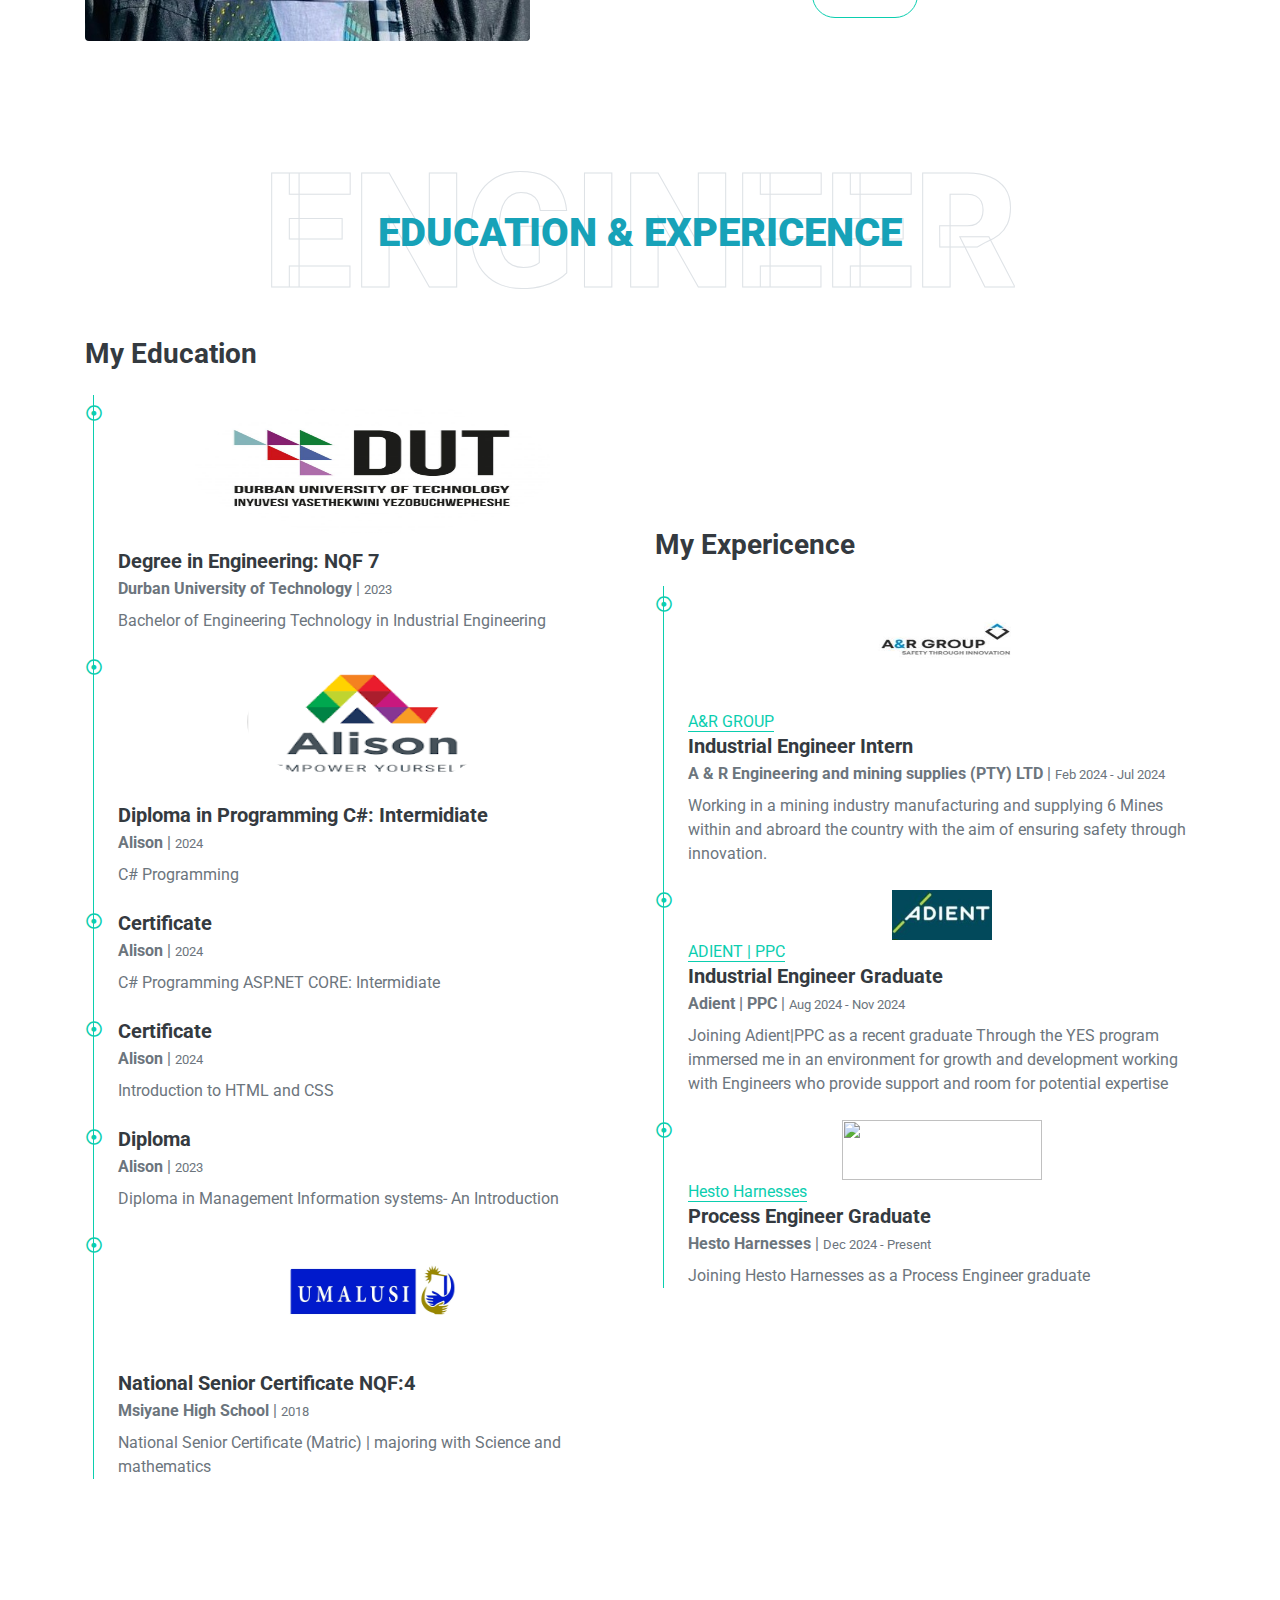
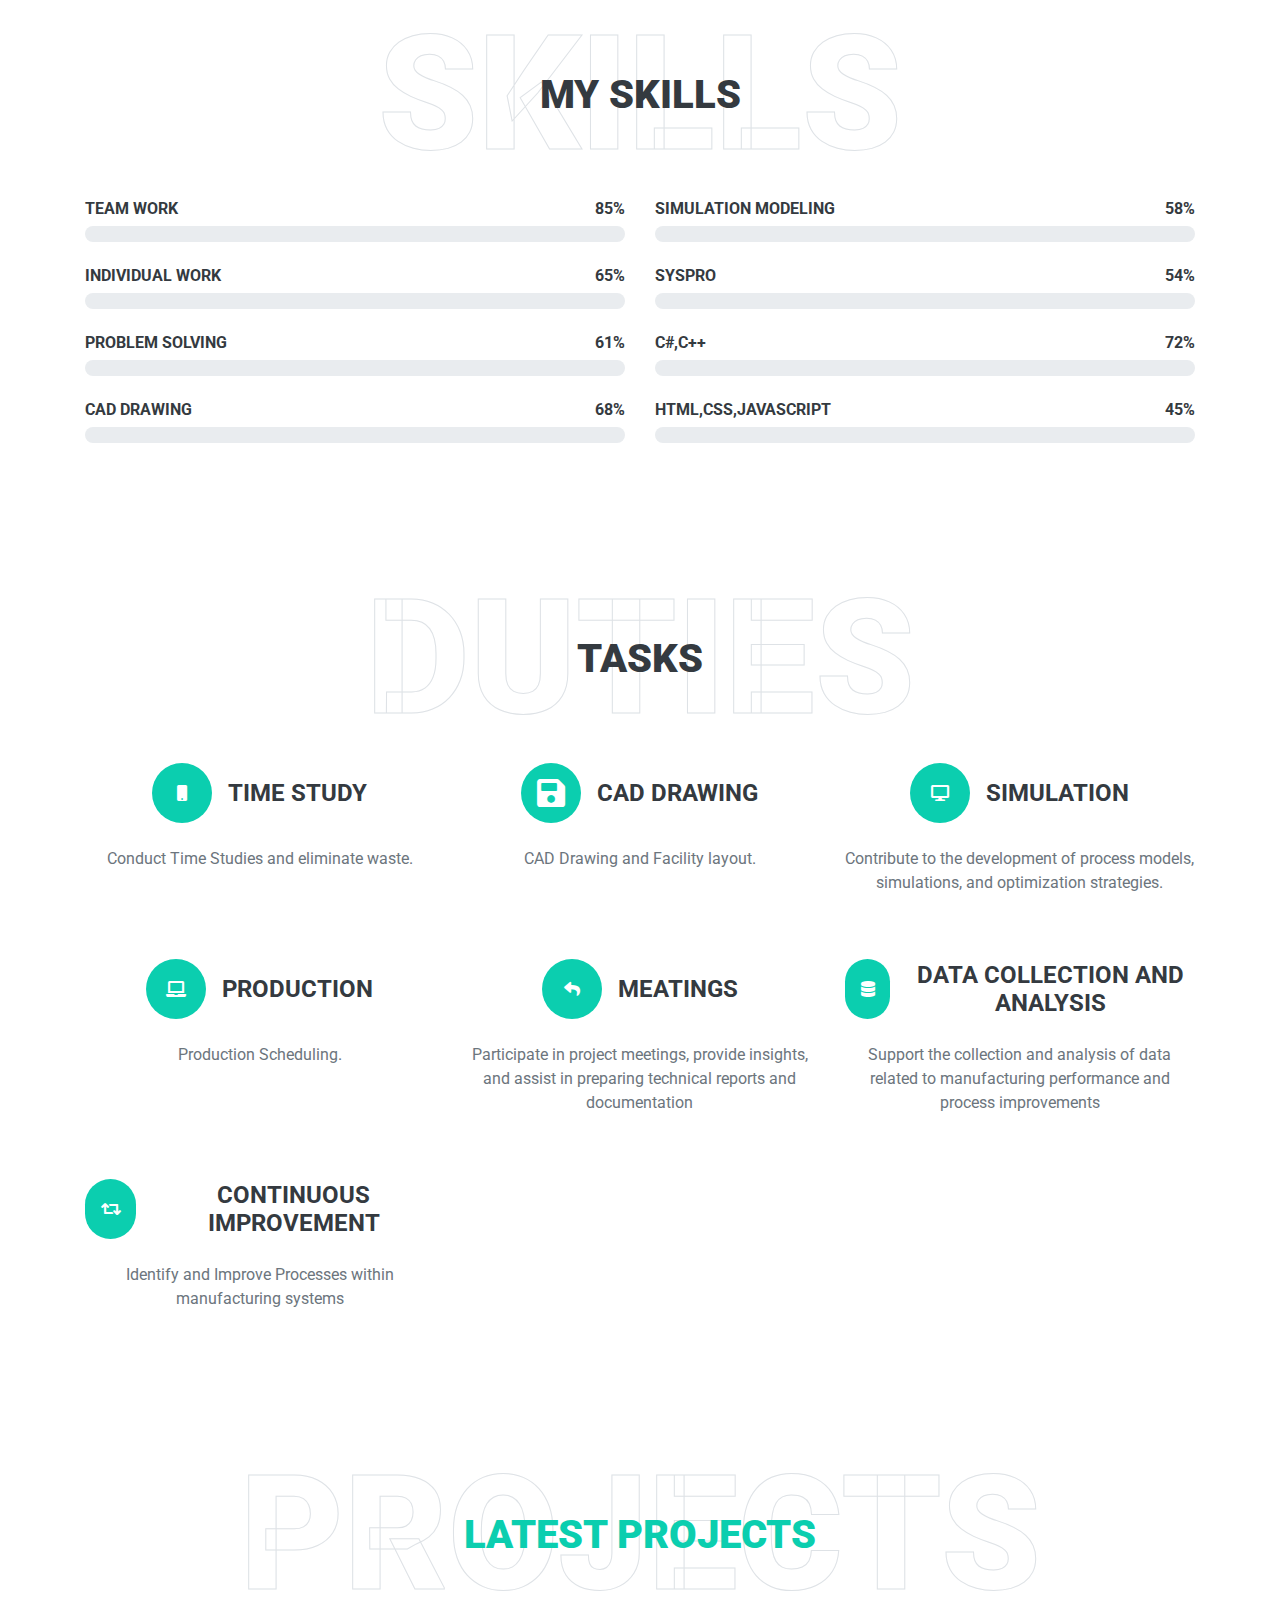
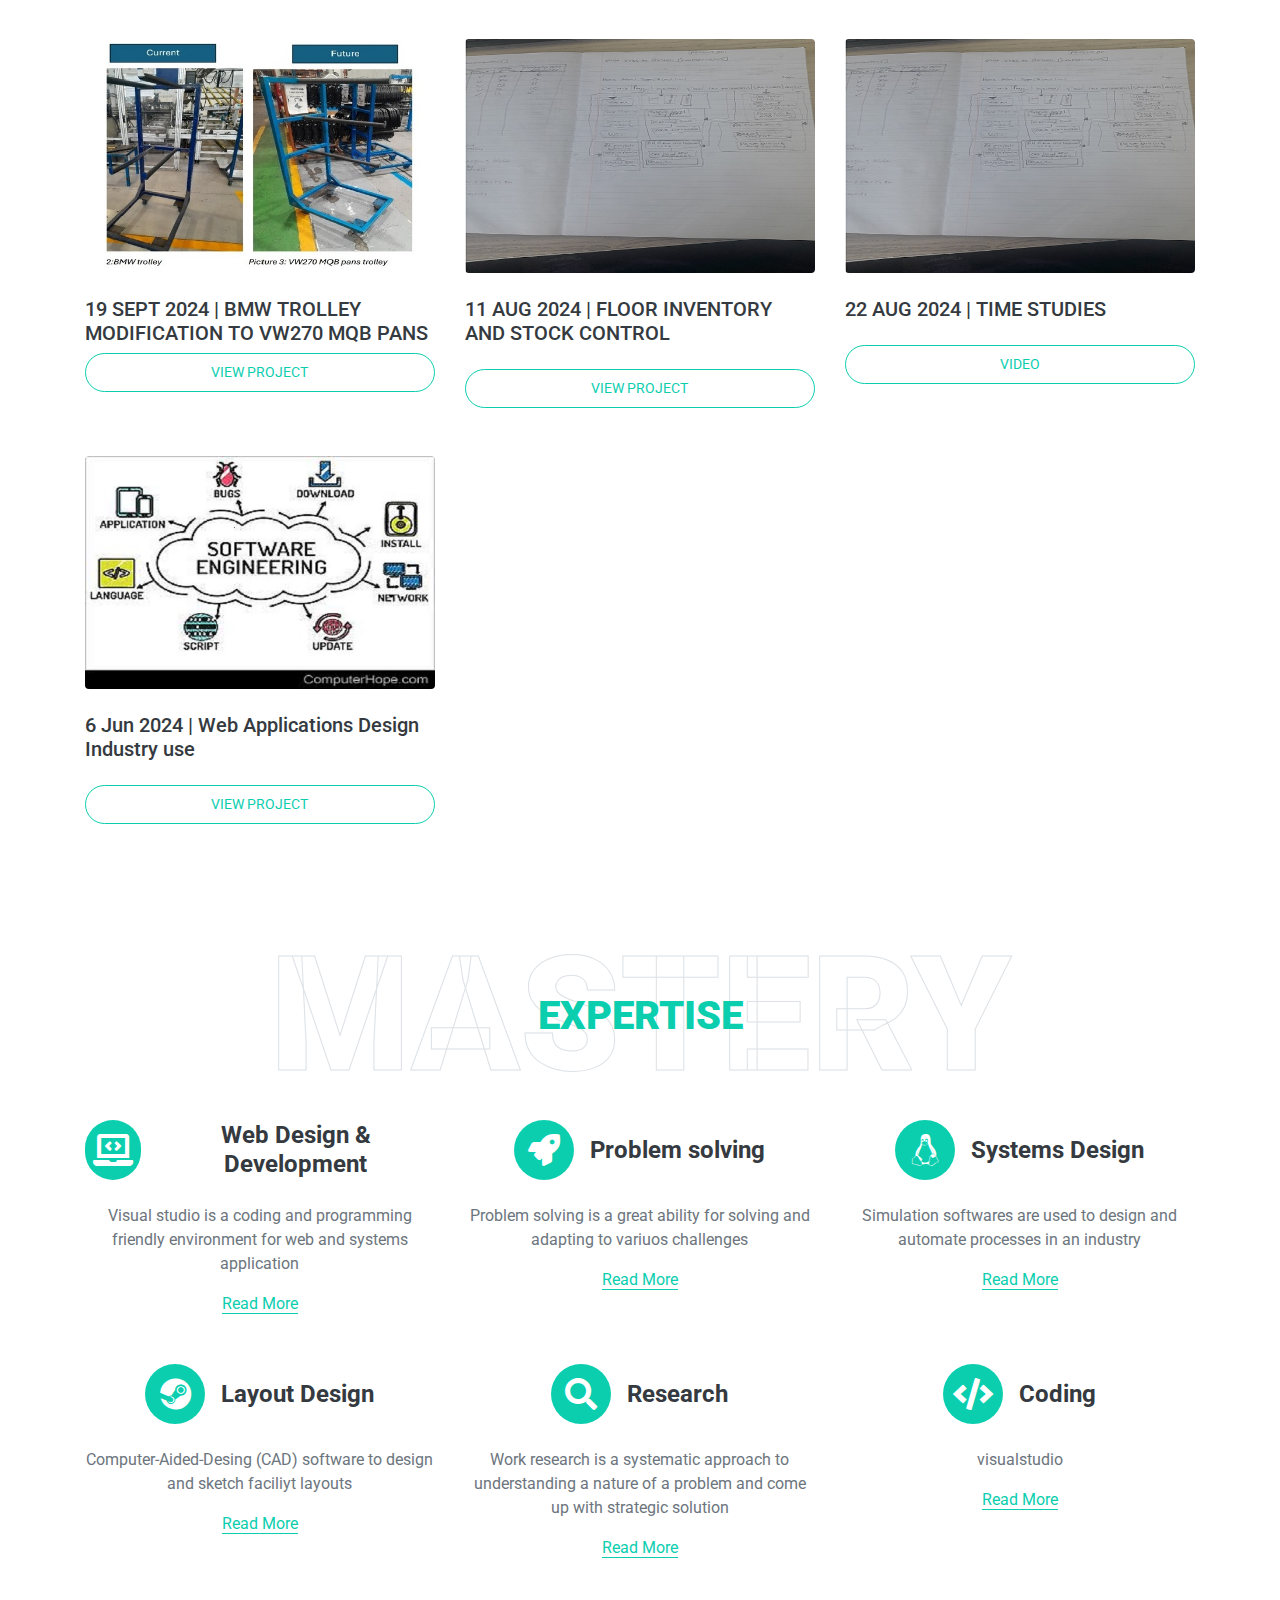
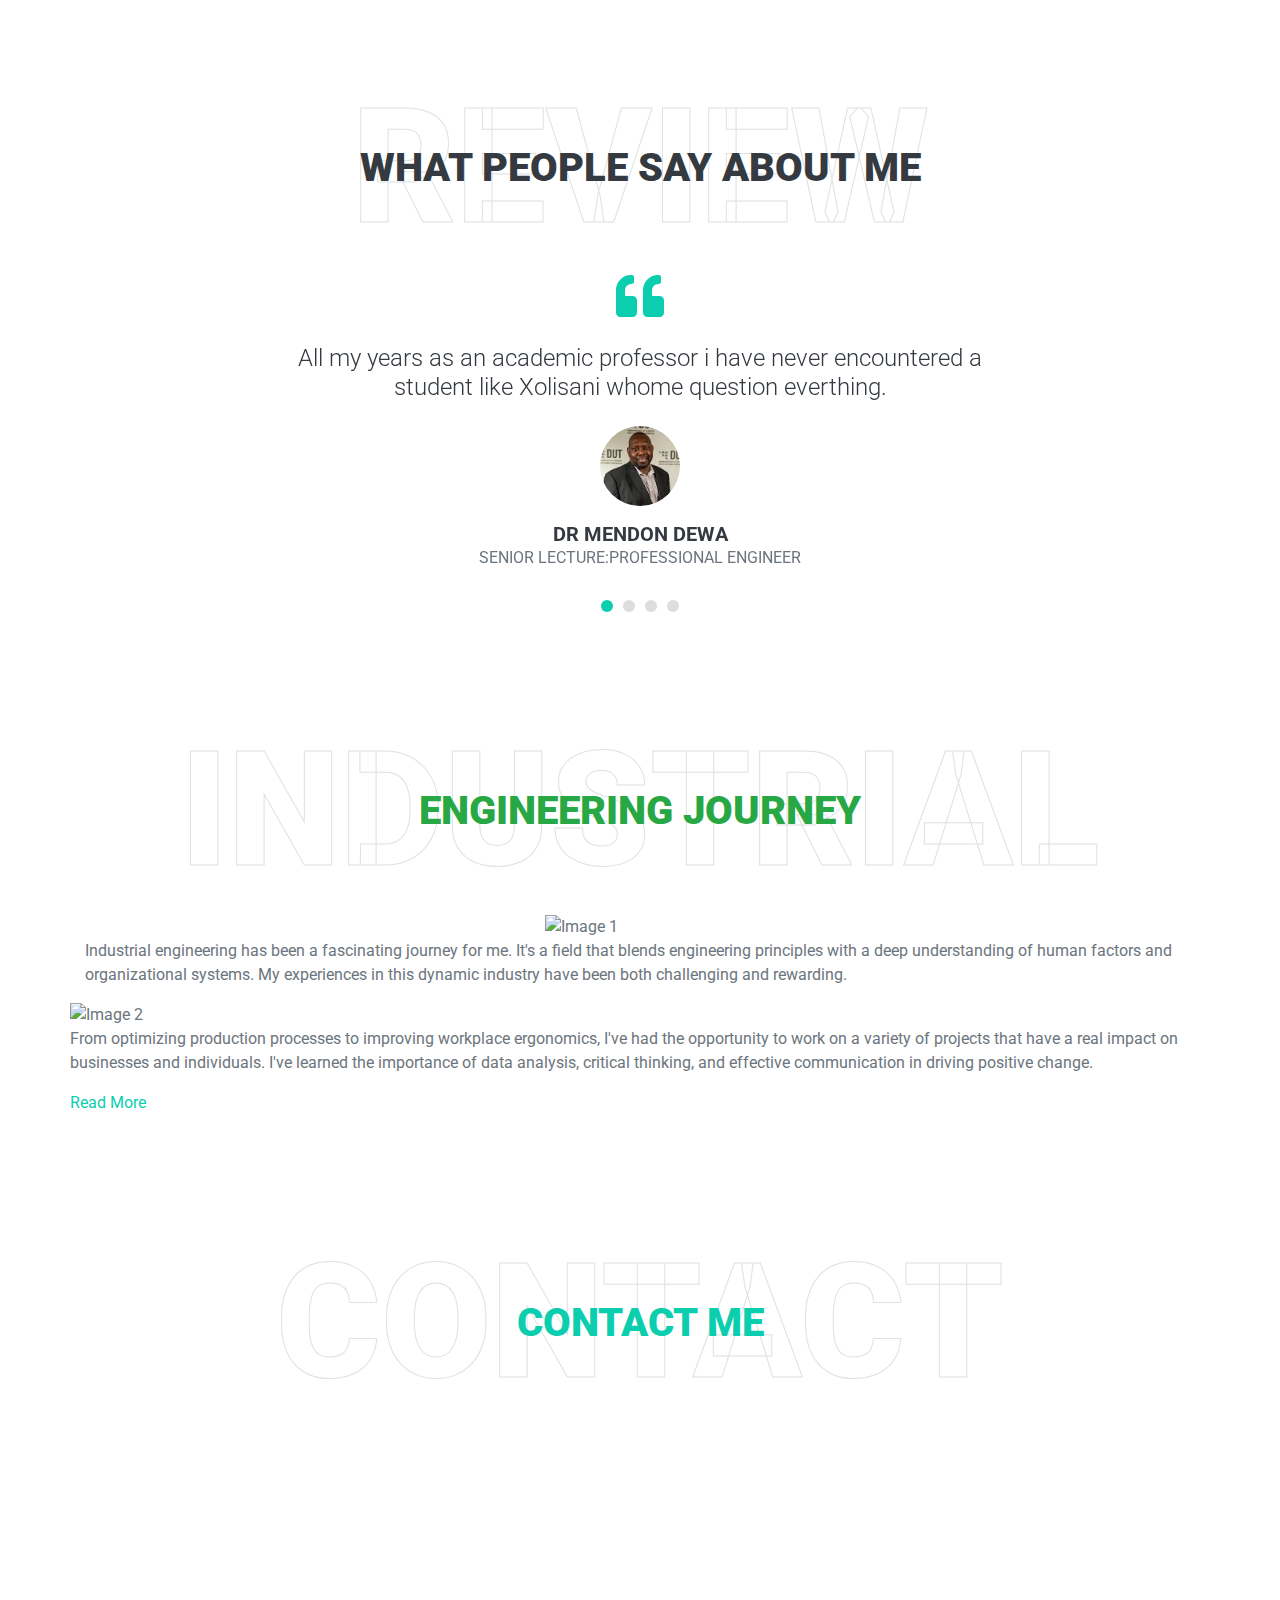
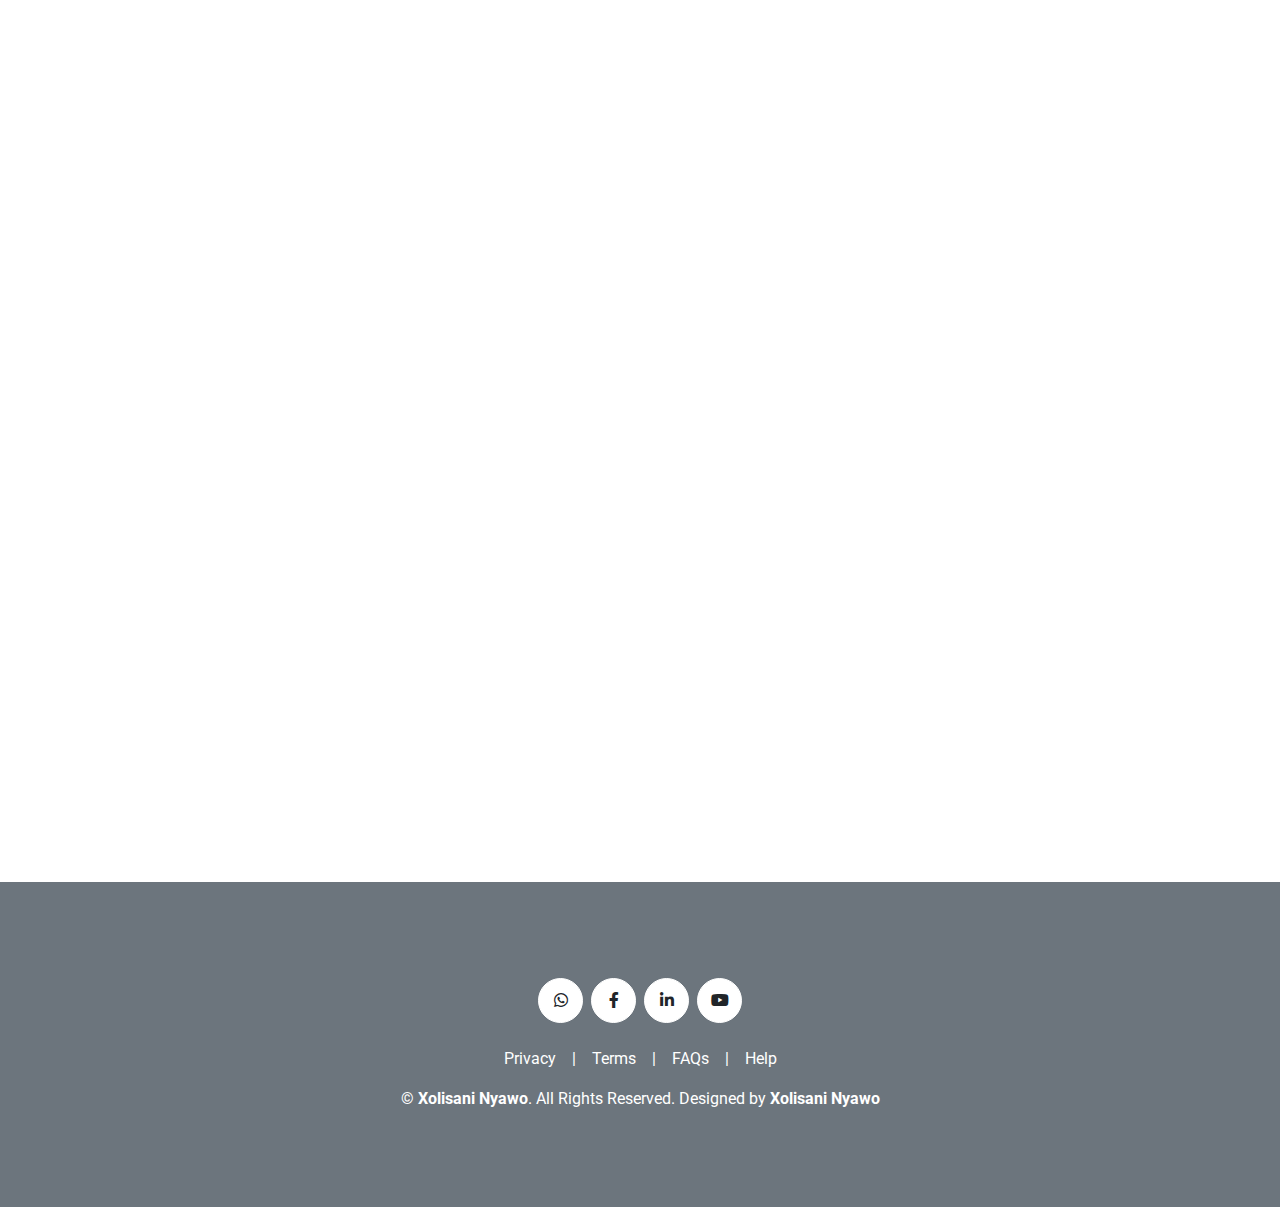
==== commit c00e8e27: "Update index.html" ====
--- a/index.html
+++ b/index.html
@@ -211,7 +211,7 @@
                         <div class="position-relative mb-4">
                             <i class="far fa-dot-circle text-primary position-absolute" style="top: 2px; left: -32px;"></i>
                             <div class="position-relative d-flex align-items-center justify-content-center">
-                            <img  src="https://www.hesto.com/wp-content/uploads/2021/02/Hesto-Logo.jpg" style="width: 150px; height: 60px;">
+                            <img  src="https://www.hesto.com/wp-content/uploads/2021/02/Hesto-Logo.jpg" style="width: 200px; height: 60px;">
                             </div>
                             <a class="border-bottom border-primary text-decoration-none" href="https://www.hesto.com/" target="_blank">Hesto Harnesses</a>
                             <h5 class="font-weight-bold mb-1">Process Engineer Graduate</h5>
